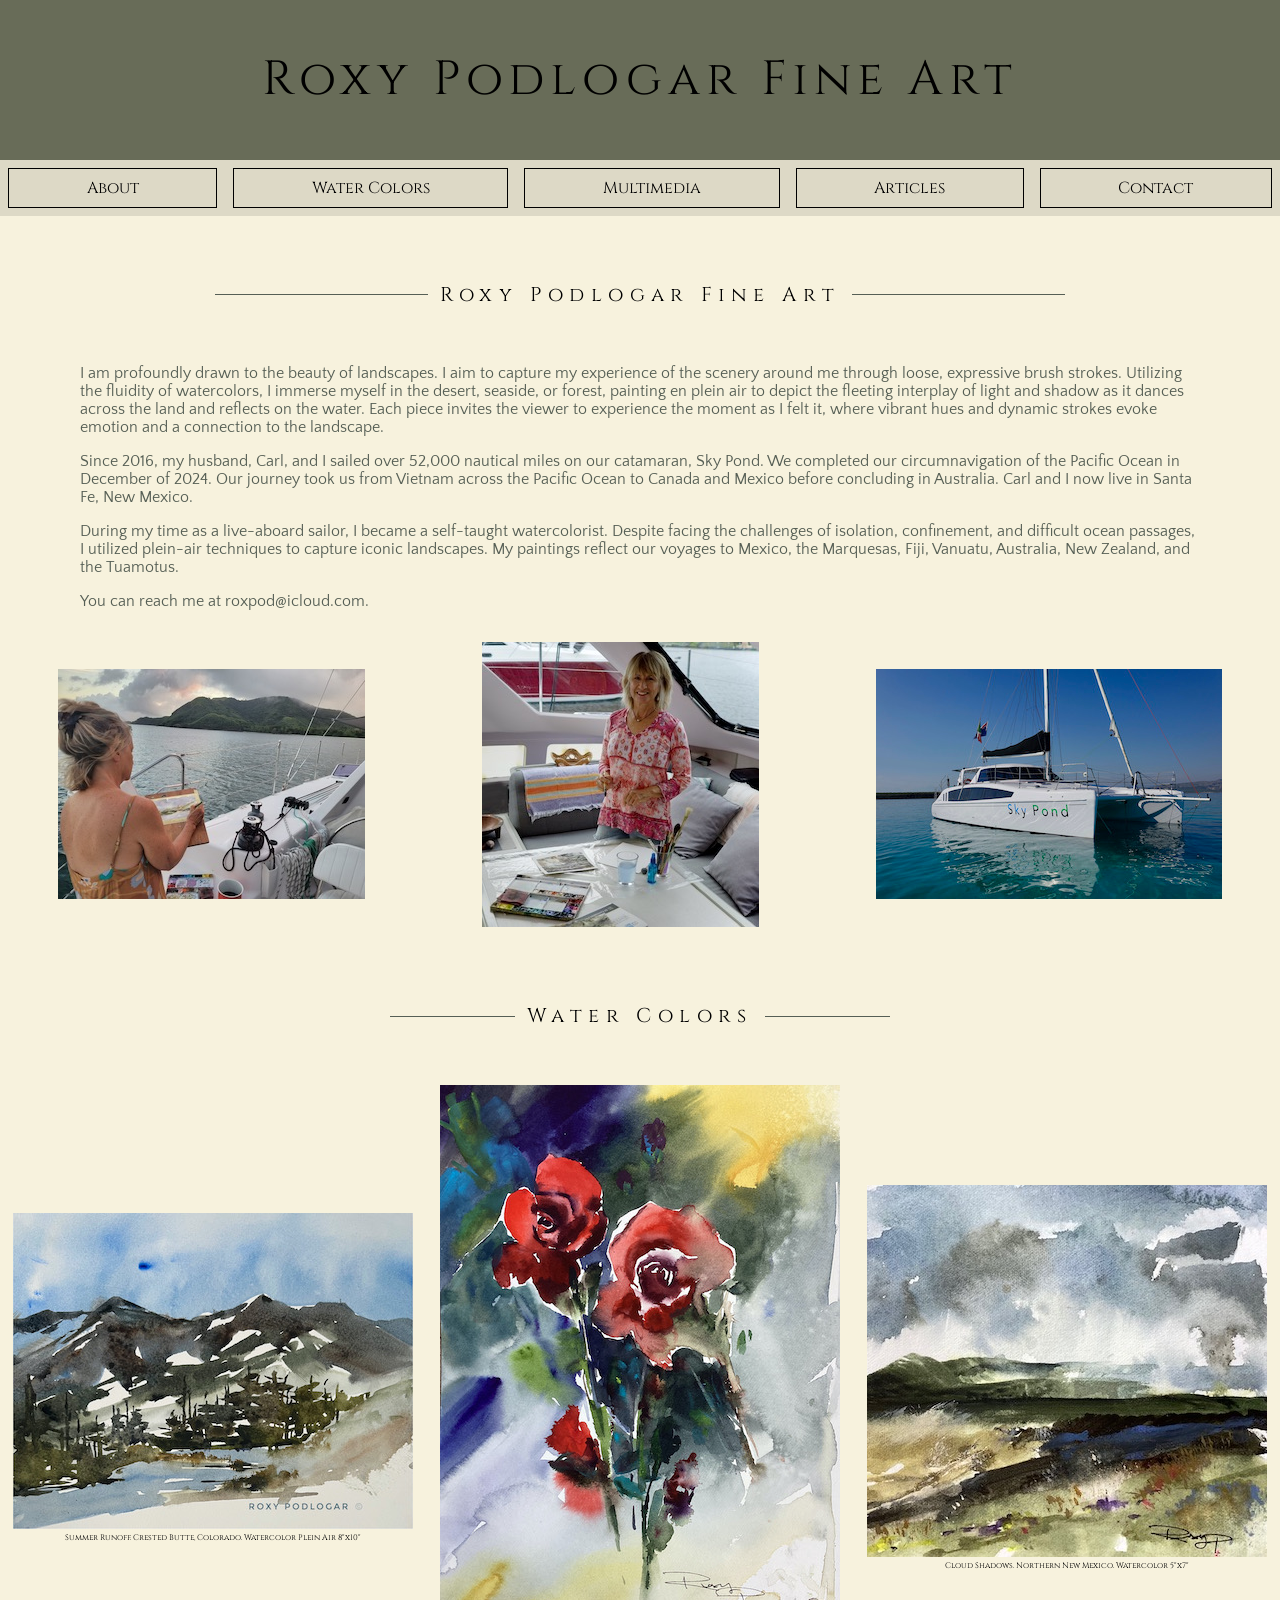
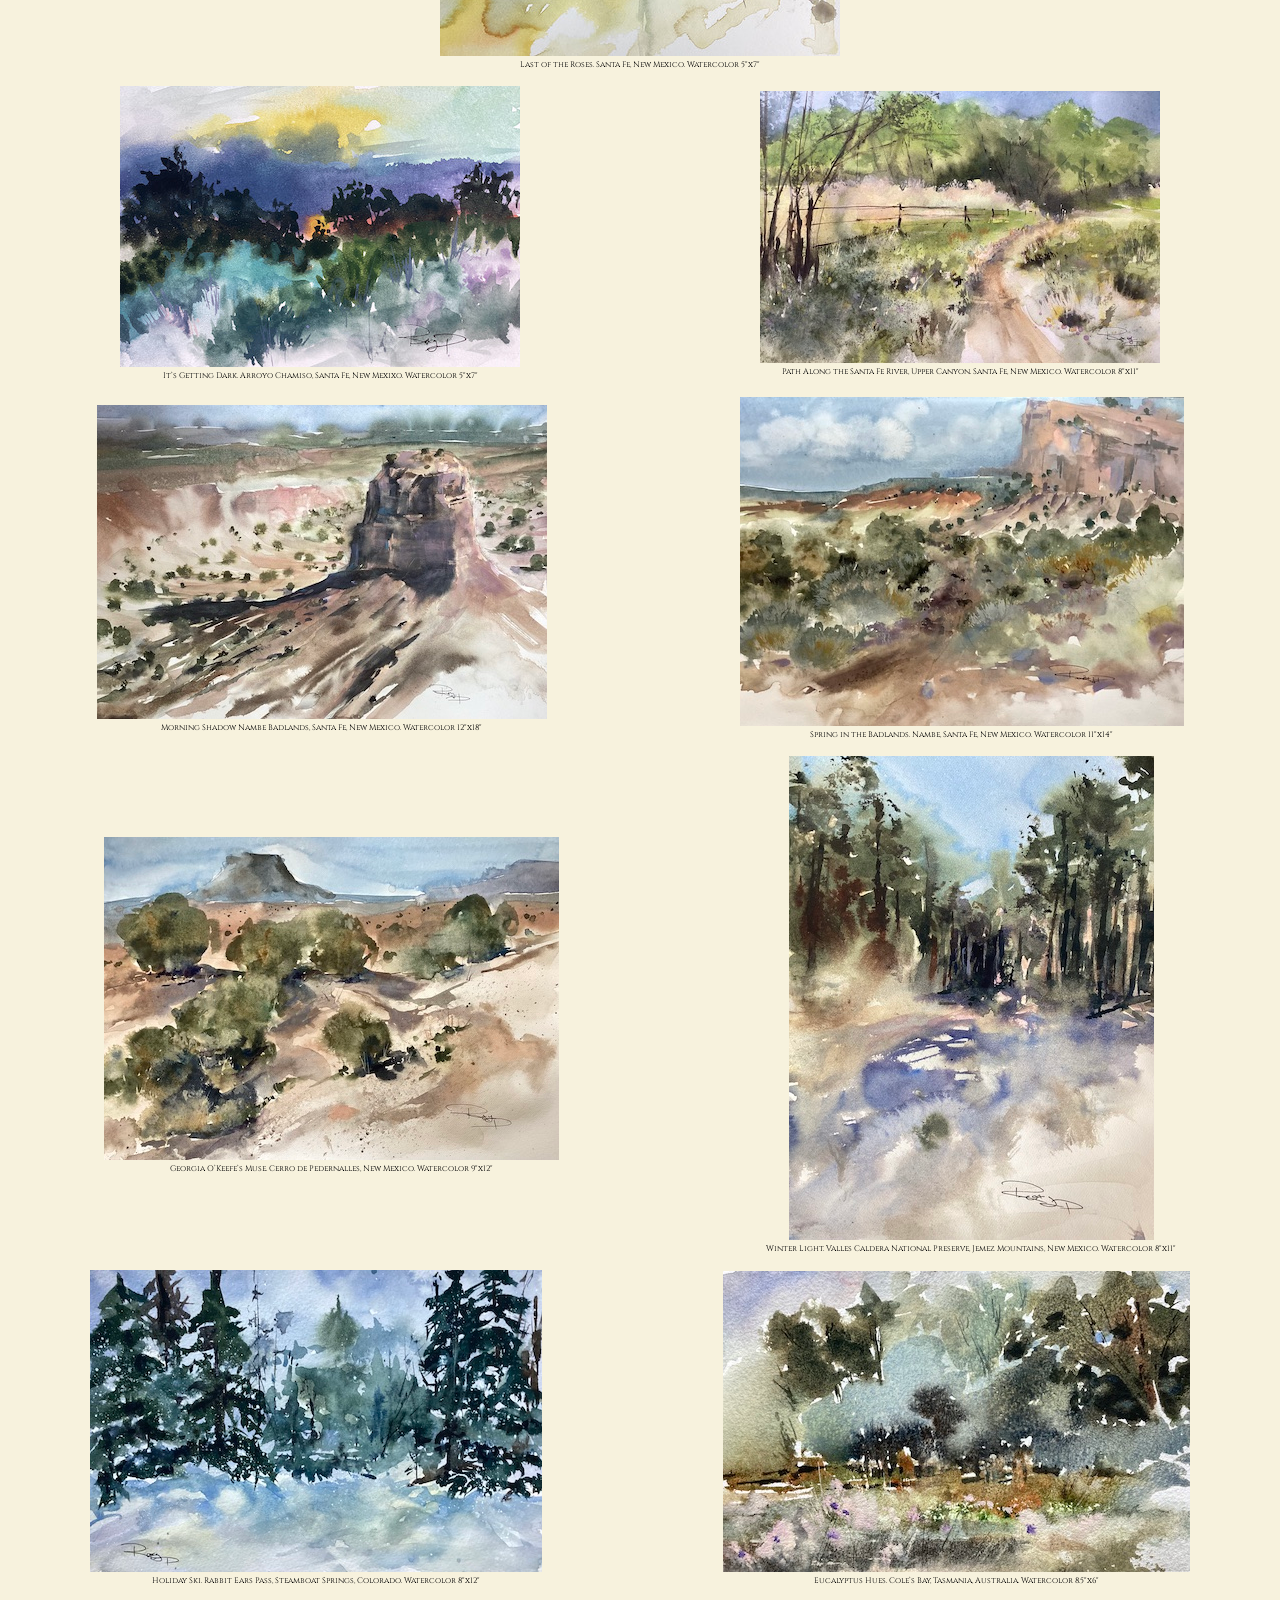
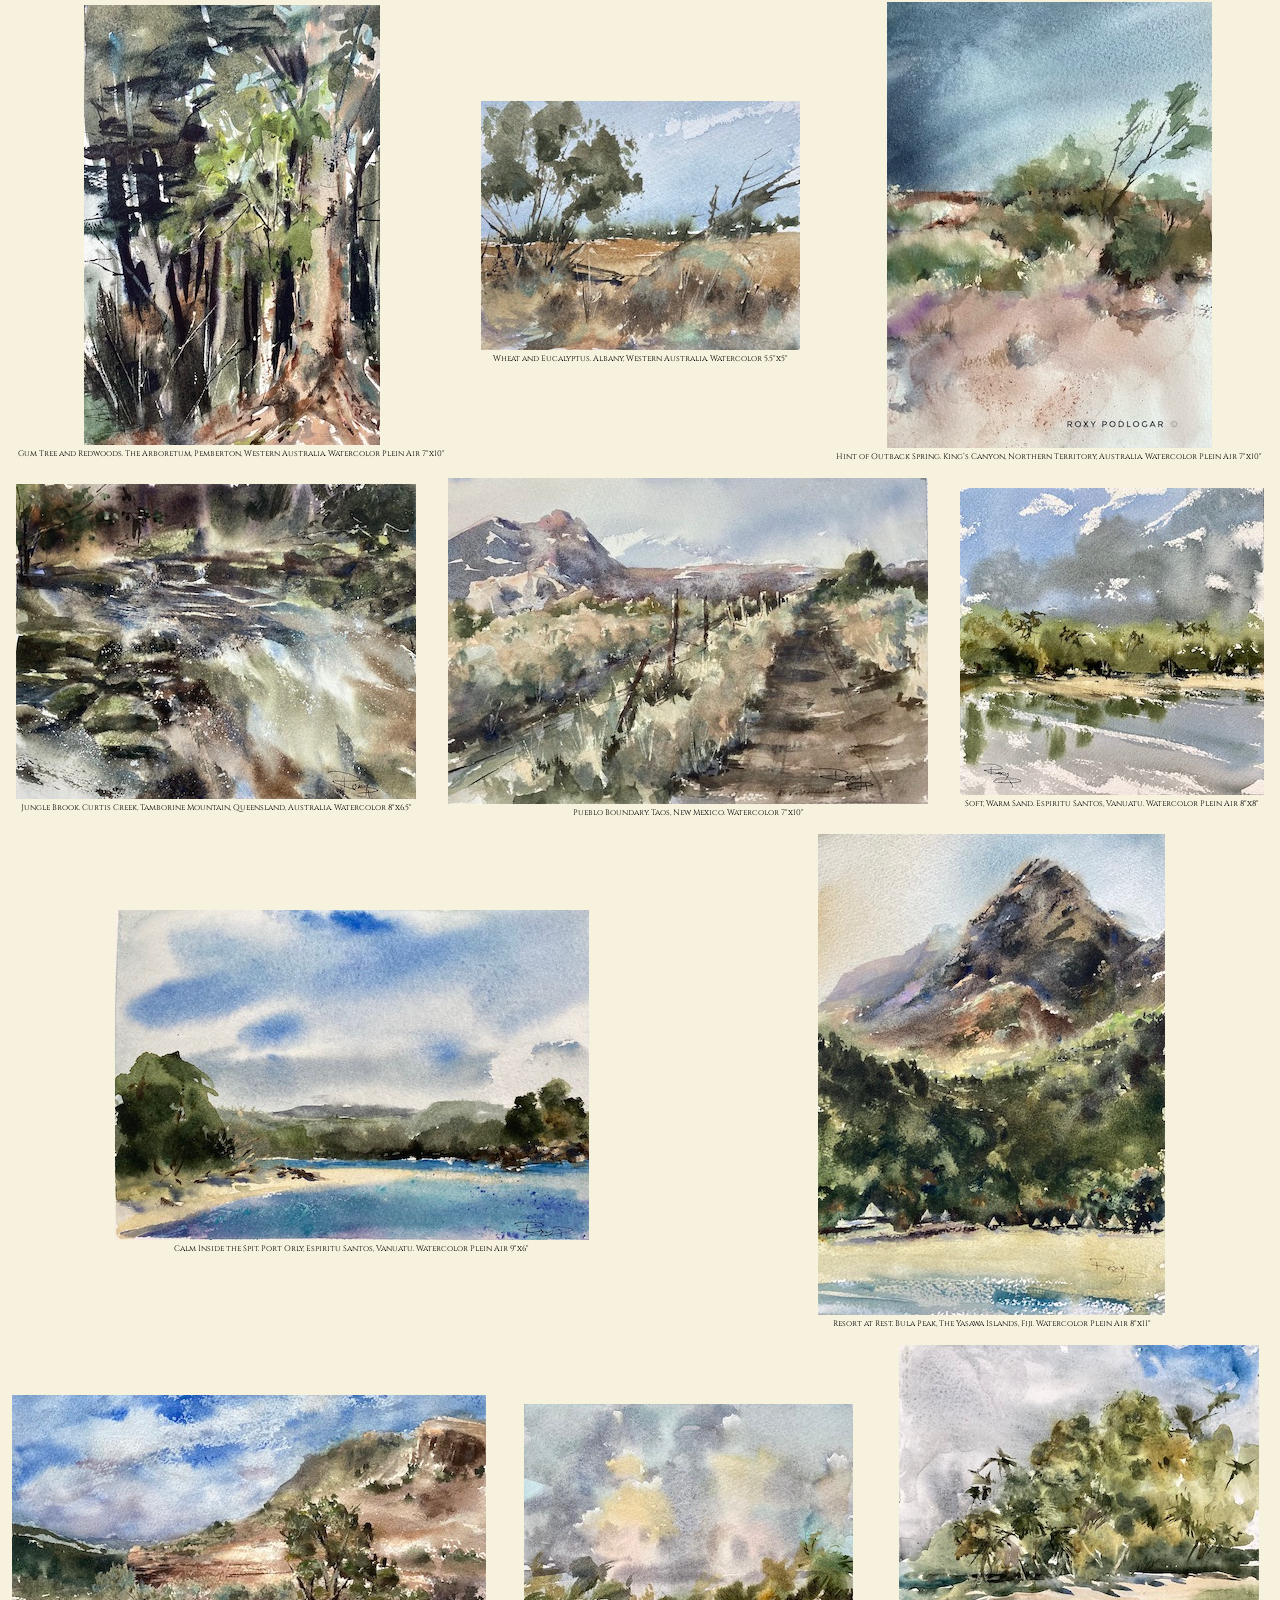
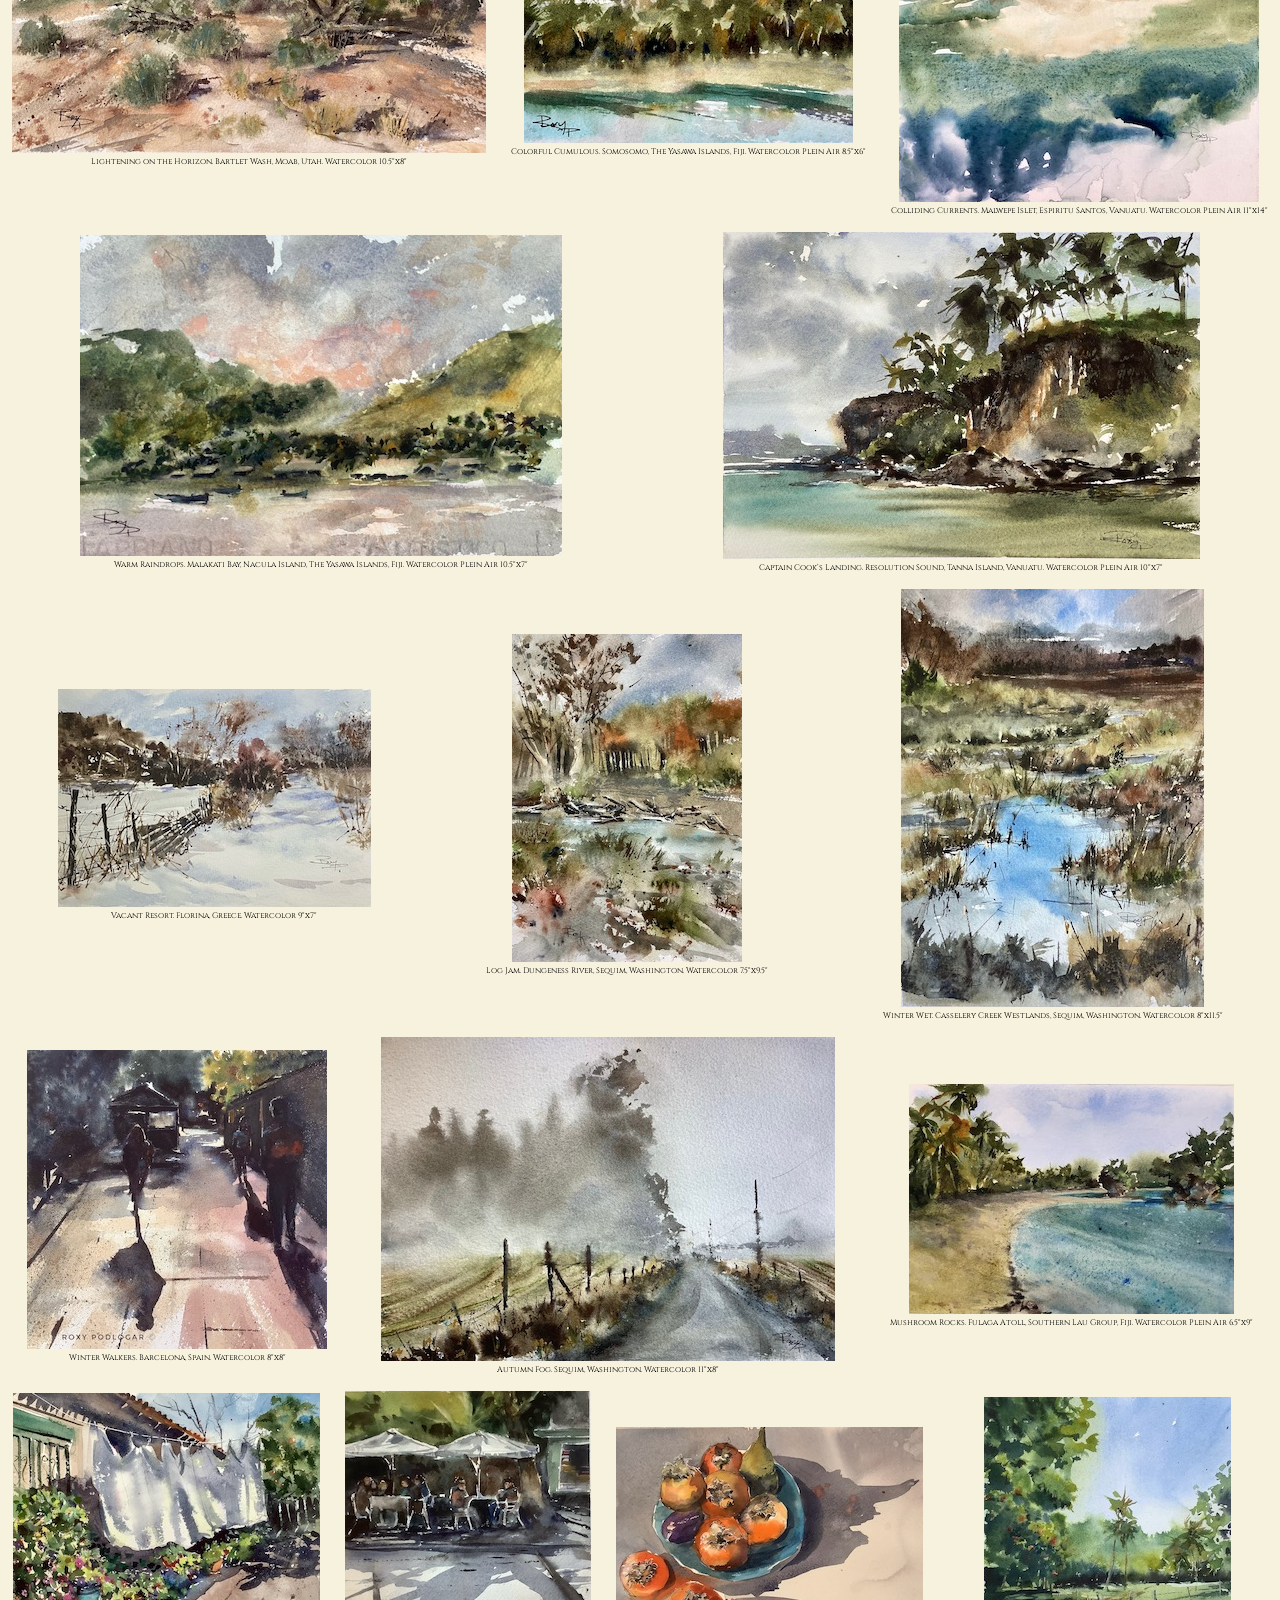
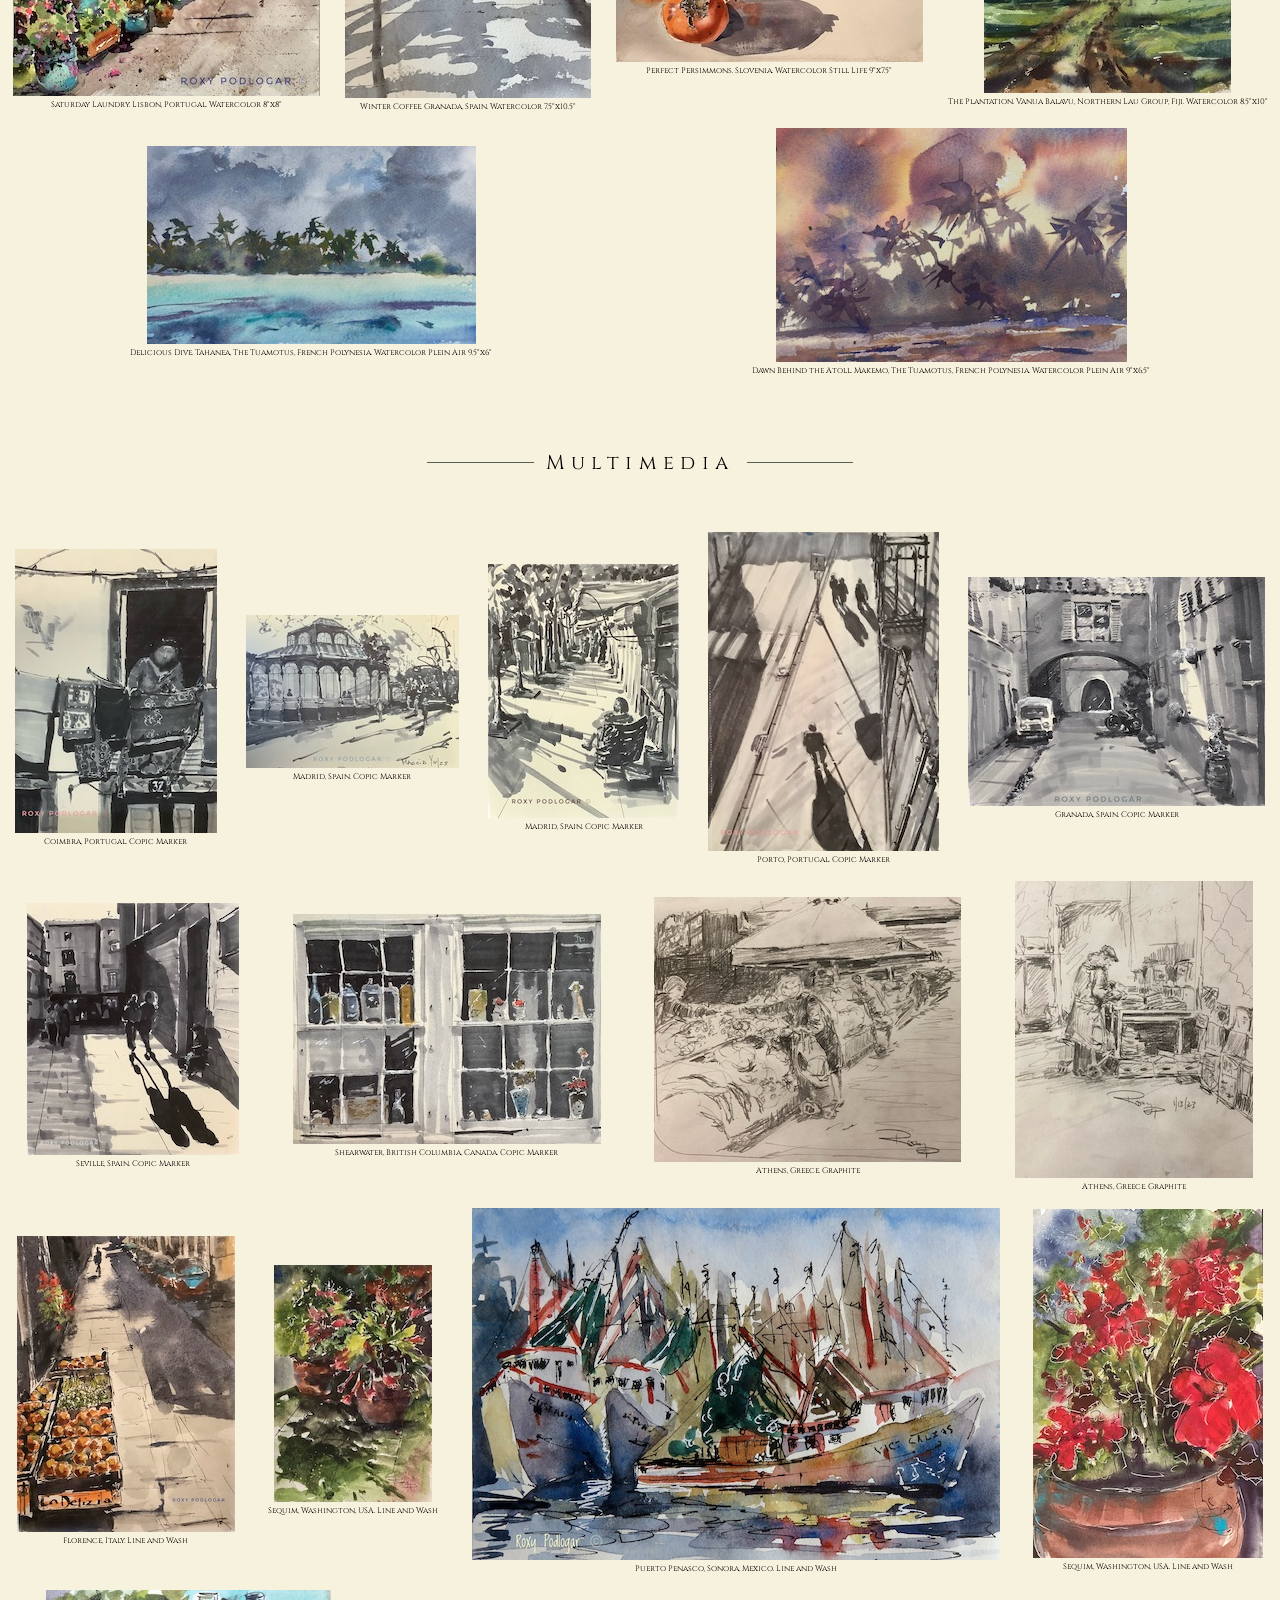
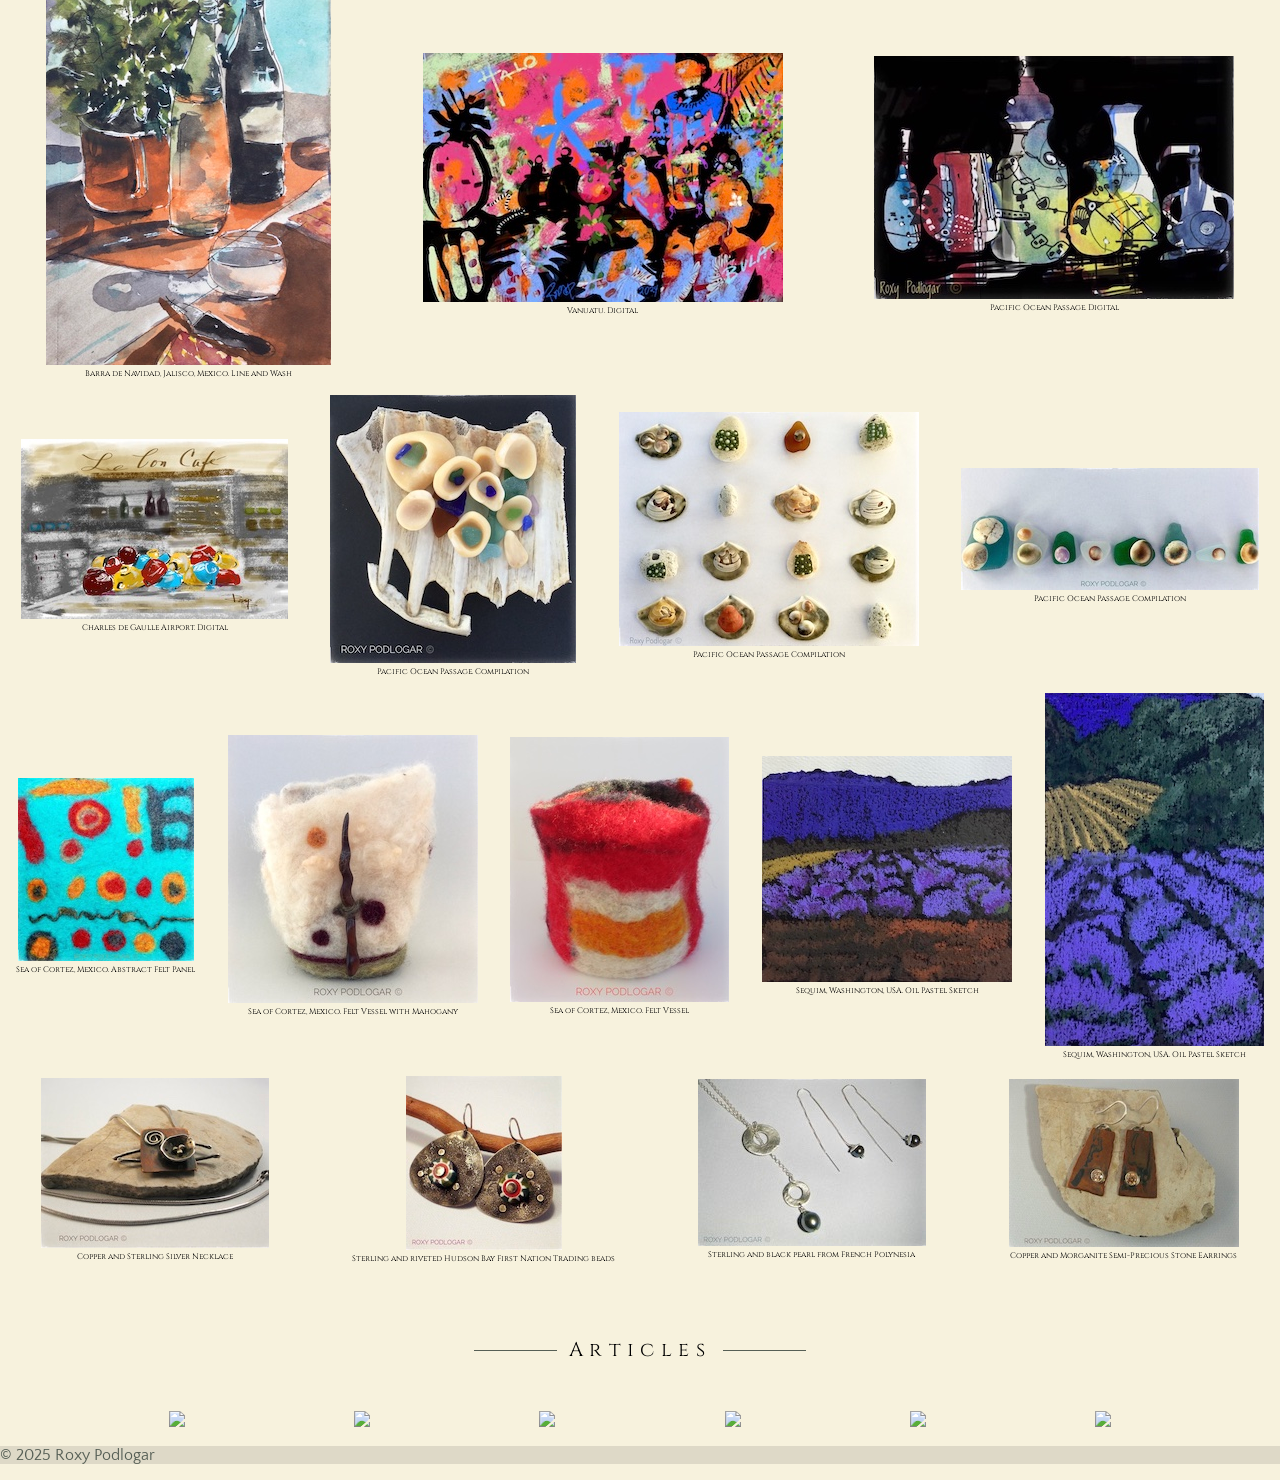
==== index.html @ a19fb241 "Add files via upload" ====
<!DOCTYPE html>
<html lang="en-US">

  <head>
    <meta charset="utf-8">
    <meta name="viewport" content="width=device-width,initial-scale=1">
    <meta name="author" content="Carl Podlogar">
    <meta name="description" content="This website is the art of Roxy Podlogar and includes watercolors painted in Plein Air and on her boat, Sky Pond.  It also shows examples of her other works including sketches, felt objects, jewelry made of silver, digital and other multimedia.  Articles Roxy has written for the Northwest Watercolor Society and Watercolor Magazine are also included.">
    <title>Portfoilio</title>
    <link href="style.css" rel="stylesheet">
    <link rel="preconnect" href="https://fonts.googleapis.com">
    <link rel="preconnect" href="https://fonts.gstatic.com" crossorigin>
    <link href="https://fonts.googleapis.com/css2?family=Cinzel:wght@400..900&family=Quattrocento+Sans&display=swap" rel="stylesheet">
  </head>

  <body>

    <header>
      <h1>Roxy Podlogar Fine Art</h1>
    </header>

    <div class="nav-wrapper">
      <div class="nav-item"><a href="#About">About</a></div>
      <div class="nav-item"><a href="#Water Colors">Water Colors</a></div>
      <div class="nav-item"><a href="#Multimedia">Multimedia</a></div>
      <div class="nav-item"><a href="#Articles">Articles</a></div>
      <div class="nav-item"><a href="mailto:roxpod@icloud.com?subject=I was just on your art website&body=Hi Roxy,">Contact</a></div>
    </div>

    <main>

      <section class="section-heading">
        <h2 id="About">Roxy Podlogar Fine Art</h2>
        <div class="para-wrapper">
          <p>
          I am profoundly drawn to the beauty of landscapes. I aim to capture my experience of the scenery around me through loose, expressive brush strokes. Utilizing the fluidity of watercolors, I immerse myself in the desert, seaside, or forest, painting en plein air to depict the fleeting interplay of light and shadow as it dances across the land and reflects on the water. Each piece invites the viewer to experience the moment as I felt it, where vibrant hues and dynamic strokes evoke emotion and a connection to the landscape.
          </p>
          <p>
          Since 2016, my husband, Carl, and I sailed over 52,000 nautical miles on our catamaran, Sky Pond. We completed our circumnavigation of the Pacific Ocean in December of 2024. Our journey took us from Vietnam across the Pacific Ocean to Canada and Mexico before concluding in Australia. Carl and I now live in Santa Fe, New Mexico.
          </p>
          <p>
          During my time as a live-aboard sailor, I became a self-taught watercolorist. Despite facing the challenges of isolation, confinement, and difficult ocean passages, I utilized plein-air techniques to capture iconic landscapes. My paintings reflect our voyages to Mexico, the Marquesas, Fiji, Vanuatu, Australia, New Zealand, and the Tuamotus.
          </p>
          <p>
          You can reach me at roxpod@icloud.com.
          </p>
        </div>
        <div class="pics-wrapper">
          <div class="pic-item"><img src="pics/a1.jpeg"></div>
          <div class="pic-item"><img src="pics/a2.jpeg"></div>
          <div class="pic-item"><img src="pics/a3.jpeg"></div>
      </section>

      <section class="section-heading">
        <h2 id="Water Colors">Water Colors</h2>
        <div class="pics-wrapper">
          <!-- src=~400 px wide, data-bigger-src=800 px wide -->
          <figure class="pic-item"><img id="my-img" src="pics/w36.jpeg" data-bigger-src="pics/w36L.jpeg"
 title="Summer Runoff. Crested Butte, Colorado. Watercolor Plein Air 8&quot;x10&quot;">
<figcaption>Summer Runoff. Crested Butte, Colorado. Watercolor Plein Air 8&quot;x10&quot;</figcaption></figure>
          <figure class="pic-item"><img id="my-img" src="pics/w35.jpeg" data-bigger-src="pics/w35L.jpeg"
 title="Last of the Roses. Santa Fe, New Mexico. Watercolor 5&quot;x7&quot;">
<figcaption>Last of the Roses. Santa Fe, New Mexico. Watercolor 5&quot;x7&quot;</figcaption></figure>
          <figure class="pic-item"><img id="my-img" src="pics/w34.jpeg" data-bigger-src="pics/w34L.jpeg"
 title="Cloud Shadows. Northern New Mexico. Watercolor 5&quot;x7&quot;">
<figcaption>Cloud Shadows. Northern New Mexico. Watercolor 5&quot;x7&quot;</figcaption></figure>
          <figure class="pic-item"><img id="my-img" src="pics/w33.jpeg" data-bigger-src="pics/w33L.jpeg"
 title="It’s Getting Dark. Arroyo Chamiso, Santa Fe, New Mexixo. Watercolor 5&quot;x7&quot;">
<figcaption>It’s Getting Dark. Arroyo Chamiso, Santa Fe, New Mexixo. Watercolor 5&quot;x7&quot;</figcaption></figure>
          <figure class="pic-item"><img id="my-img" src="pics/w32.jpeg" data-bigger-src="pics/w32L.jpeg"
 title="Path Along the Santa Fe River. Upper Canyon, Santa Fe, New Mexico. Watercolor 8&quot;x11&quot;">
<figcaption>Path Along the Santa Fe River, Upper Canyon. Santa Fe, New Mexico. Watercolor 8&quot;x11&quot;</figcaption></figure>
          <figure class="pic-item"><img id="my-img" src="pics/w31.jpeg" data-bigger-src="pics/w31L.jpeg"
 title="Morning Shadow. Nambe Badlands, Santa Fe, New Mexico. Watercolor 12&quot;x18&quot;">
<figcaption>Morning Shadow Nambe Badlands, Santa Fe, New Mexico. Watercolor 12&quot;x18&quot;</figcaption></figure>
          <figure class="pic-item"><img id="my-img" src="pics/w01.jpeg" data-bigger-src="pics/w01L.jpeg"
 title="Spring in the Badlands. Nambe, Santa Fe, New Mexico. Watercolor 11&quot;x14&quot;">
<figcaption>Spring in the Badlands. Nambe, Santa Fe, New Mexico. Watercolor 11&quot;x14&quot;</figcaption></figure>
          <figure class="pic-item"><img id="my-img" src="pics/w02.jpeg" data-bigger-src="pics/w02L.jpeg"
 title="Georgia O’Keefe’s Muse. Cerro de Pedernalles, New Mexico. Watercolor 9&quot;x12&quot;">
<figcaption>Georgia O’Keefe’s Muse. Cerro de Pedernalles, New Mexico. Watercolor 9&quot;x12&quot;</figcaption></figure>
          <figure class="pic-item"><img id="my-img" src="pics/w03.jpeg" data-bigger-src="pics/w03L.jpeg"
 title="Winter Light. Valles Caldera National Preserve. Jemez Mountains, New Mexico. Watercolor 8&quot;x11&quot;">
<figcaption>Winter Light. Valles Caldera National Preserve, Jemez Mountains, New Mexico. Watercolor 8&quot;x11&quot;</figcaption></figure>
          <figure class="pic-item"><img id="my-img" src="pics/w04.jpeg" data-bigger-src="pics/w04L.jpeg"
 title="Holiday Ski. Rabbit Ears Pass. Steamboat Springs, Colorado. Watercolor 8&quot;x12&quot;">
<figcaption>Holiday Ski. Rabbit Ears Pass, Steamboat Springs, Colorado. Watercolor 8&quot;x12&quot;</figcaption></figure>
          <figure class="pic-item"><img id="my-img" src="pics/w05.jpeg" data-bigger-src="pics/w05L.jpeg"
 title="Eucalyptus Hues. Cole’s Bay, Tasmania, Australia. Watercolor 8.5&quot;x6&quot;">
<figcaption>Eucalyptus Hues. Cole’s Bay, Tasmania, Australia. Watercolor 8.5&quot;x6&quot;</figcaption></figure>
          <figure class="pic-item"><img id="my-img" src="pics/w06.jpeg" data-bigger-src="pics/w06L.jpeg"
 title="Gum Tree and Redwoods. The Arboretum, Pemberton, Western Australia. Watercolor Plein Air 7&quot;x10&quot;">
<figcaption>Gum Tree and Redwoods. The Arboretum, Pemberton, Western Australia. Watercolor Plein Air 7&quot;x10&quot;</figcaption></figure>
          <figure class="pic-item"><img id="my-img" src="pics/w07.jpeg" data-bigger-src="pics/w07L.jpeg"
 title="Wheat and Eucalyptus. Albany, Western Australia. Watercolor 5.5&quot;x5&quot;">
<figcaption>Wheat and Eucalyptus. Albany, Western Australia. Watercolor 5.5&quot;x5&quot;</figcaption></figure>
          <figure class="pic-item"><img id="my-img" src="pics/w08.jpeg" data-bigger-src="pics/w08L.jpeg"
 title="Hint of Outback Spring. King’s Canyon, Northern Territory, Australia. Watercolor Plein Air 7&quot;x10&quot;">
<figcaption>Hint of Outback Spring. King’s Canyon, Northern Territory, Australia. Watercolor Plein Air 7&quot;x10&quot;</figcaption></figure>
          <figure class="pic-item"><img id="my-img" src="pics/w09.jpeg" data-bigger-src="pics/w09L.jpeg"
 title="Jungle Brook. Curtis Creek, Tamborine Mountain, Queensland, Australia. Watercolor 8&quot;x6.5&quot;">
<figcaption>Jungle Brook. Curtis Creek, Tamborine Mountain, Queensland, Australia. Watercolor 8&quot;x6.5&quot;</figcaption></figure>
          <figure class="pic-item"><img id="my-img" src="pics/w10.jpeg" data-bigger-src="pics/w10L.jpeg"
 title="Pueblo Boundary. Taos, New Mexico. Watercolor 7&quot;x10&quot;">
<figcaption>Pueblo Boundary. Taos, New Mexico. Watercolor 7&quot;x10&quot;</figcaption></figure>
          <figure class="pic-item"><img id="my-img" src="pics/w11.jpeg" data-bigger-src="pics/w11L.jpeg"
 title="Soft, Warm Sand. Espiritu Santos, Vanuatu. Watercolor Plein Air 8&quot;x8&quot;">
<figcaption>Soft, Warm Sand. Espiritu Santos, Vanuatu. Watercolor Plein Air 8&quot;x8&quot;</figcaption></figure>
          <figure class="pic-item"><img id="my-img" src="pics/w12.jpeg" data-bigger-src="pics/w12L.jpeg"
 title="Calm Inside the Spit. Port Orly, Espiritu Santos, Vanuatu. Watercolor Plein Air 9&quot;x6&quot;">
<figcaption>Calm Inside the Spit. Port Orly, Espiritu Santos, Vanuatu. Watercolor Plein Air 9&quot;x6&quot;</figcaption></figure>
          <figure class="pic-item"><img id="my-img" src="pics/w13.jpeg" data-bigger-src="pics/w13L.jpeg"
 title="Resort at Rest. Bula Peak, The Yasawa Islands, Fiji. Watercolor Plein Air 8&quot;x11&quot;">
<figcaption>Resort at Rest. Bula Peak, The Yasawa Islands, Fiji. Watercolor Plein Air 8&quot;x11&quot;</figcaption></figure>
          <figure class="pic-item"><img id="my-img" src="pics/w14.jpeg" data-bigger-src="pics/w14L.jpeg"
 title="Lightening on the Horizon. Bartlet Wash, Moab, Utah. Watercolor 10.5&quot;x8&quot;">
<figcaption>Lightening on the Horizon. Bartlet Wash, Moab, Utah. Watercolor 10.5&quot;x8&quot;</figcaption></figure>
          <figure class="pic-item"><img id="my-img" src="pics/w15.jpeg" data-bigger-src="pics/w15L.jpeg"
 title="Colorful Cumulous. Somosomo, The Yasawa Islands, Fiji. Watercolor Plein Air 8.5&quot;x6&quot;">
<figcaption>Colorful Cumulous. Somosomo, The Yasawa Islands, Fiji. Watercolor Plein Air 8.5&quot;x6&quot;</figcaption></figure>
          <figure class="pic-item"><img id="my-img" src="pics/w16.jpeg" data-bigger-src="pics/w16L.jpeg"
 title="Colliding Currents. Malwepe Islet, Espiritu Santos, Vanuatu. Watercolor Plein Air 11&quot;x14&quot;">
<figcaption>Colliding Currents. Malwepe Islet, Espiritu Santos, Vanuatu. Watercolor Plein Air 11&quot;x14&quot;</figcaption></figure>
          <figure class="pic-item"><img id="my-img" src="pics/w17.jpeg" data-bigger-src="pics/w17L.jpeg"
 title="Warm Raindrops. Malakati Bay, Nacula Island, The Yasawa Islands, Fiji. Watercolor Plein Air 10.5&quot;x7&quot;">
<figcaption>Warm Raindrops. Malakati Bay, Nacula Island, The Yasawa Islands, Fiji. Watercolor Plein Air 10.5&quot;x7&quot;</figcaption></figure>
          <figure class="pic-item"><img id="my-img" src="pics/w18.jpeg" data-bigger-src="pics/w18L.jpeg"
 title="Captain Cook’s Landing. Resolution Sound, Tanna Island, Vanuatu. Watercolor Plein Air 10&quot;x7&quot;">
<figcaption>Captain Cook’s Landing. Resolution Sound, Tanna Island, Vanuatu. Watercolor Plein Air 10&quot;x7&quot;</figcaption></figure>
          <figure class="pic-item"><img id="my-img" src="pics/w19.jpeg" data-bigger-src="pics/w19L.jpeg"
 title="Vacant Resort. Florina, Greece. Watercolor 9&quot;x7&quot;">
<figcaption>Vacant Resort. Florina, Greece. Watercolor 9&quot;x7&quot;</figcaption></figure>
          <figure class="pic-item"><img id="my-img" src="pics/w20.jpeg" data-bigger-src="pics/w20L.jpeg"
 title="Log Jam. Dungeness River, Sequim, Washington. Watercolor 7.5&quot;x9.5&quot;">
<figcaption>Log Jam. Dungeness River, Sequim, Washington. Watercolor 7.5&quot;x9.5&quot;</figcaption></figure>
          <figure class="pic-item"><img id="my-img" src="pics/w21.jpeg" data-bigger-src="pics/w21L.jpeg"
 title="Winter Wet. Casselery Creek Westlands, Sequim, Washington. Watercolor 8&quot;x11.5&quot;">
<figcaption>Winter Wet. Casselery Creek Westlands, Sequim, Washington. Watercolor 8&quot;x11.5&quot;</figcaption></figure>
          <figure class="pic-item"><img id="my-img" src="pics/w22.jpeg" data-bigger-src="pics/w22L.jpeg"
 title="Winter Walkers. Barcelona, Spain. Watercolor 8&quot;x8&quot;">
<figcaption>Winter Walkers. Barcelona, Spain. Watercolor 8&quot;x8&quot;</figcaption></figure>
          <figure class="pic-item"><img id="my-img" src="pics/w23.jpeg" data-bigger-src="pics/w23L.jpeg"
 title="Autumn Fog. Sequim, Washington. Watercolor 11&quot;x8&quot;">
<figcaption>Autumn Fog. Sequim, Washington. Watercolor 11&quot;x8&quot;</figcaption></figure>
          <figure class="pic-item"><img id="my-img" src="pics/w24.jpeg" data-bigger-src="pics/w24L.jpeg"
 title="Mushroom Rocks. Fulaga Atoll, Southern Lau Group, Fiji. Watercolor Plein Air 6.5&quot;x9&quot;">
<figcaption>Mushroom Rocks. Fulaga Atoll, Southern Lau Group, Fiji. Watercolor Plein Air 6.5&quot;x9&quot;</figcaption></figure>
          <figure class="pic-item"><img id="my-img" src="pics/w25.jpeg" data-bigger-src="pics/w25L.jpeg"
 title="Saturday Laundry. Lisbon, Portugal. Watercolor 8&quot;x8&quot;">
<figcaption>Saturday Laundry. Lisbon, Portugal. Watercolor 8&quot;x8&quot;</figcaption></figure>
          <figure class="pic-item"><img id="my-img" src="pics/w26.jpeg" data-bigger-src="pics/w26L.jpeg"
 title="Winter Coffee. Granada, Spain. Watercolor 7.5&quot;x10.5&quot;">
<figcaption>Winter Coffee. Granada, Spain. Watercolor 7.5&quot;x10.5&quot;</figcaption></figure>
          <figure class="pic-item"><img id="my-img" src="pics/w27.jpeg" data-bigger-src="pics/w27L.jpeg"
 title="Perfect Persimmons. Slovenia. Watercolor Still Life 9&quot;x7.5&quot;">
<figcaption>Perfect Persimmons. Slovenia. Watercolor Still Life 9&quot;x7.5&quot;</figcaption></figure>
          <figure class="pic-item"><img id="my-img" src="pics/w28.jpeg" data-bigger-src="pics/w28L.jpeg"
 title="The Plantation. Vanua Balavu, Northern Lau Group, Fiji. Watercolor 8.5&quot;x10&quot;">
<figcaption>The Plantation. Vanua Balavu, Northern Lau Group, Fiji. Watercolor 8.5&quot;x10&quot;</figcaption></figure>
          <figure class="pic-item"><img id="my-img" src="pics/w29.jpeg" data-bigger-src="pics/w29L.jpeg"
 title="Delicious Dive. Tahanea, The Tuamotus, French Polynesia. Watercolor Plein Air 9.5&quot;x6&quot;">
<figcaption>Delicious Dive. Tahanea, The Tuamotus, French Polynesia. Watercolor Plein Air 9.5&quot;x6&quot;</figcaption></figure>
          <figure class="pic-item"><img id="my-img" src="pics/w30.jpeg" data-bigger-src="pics/w30L.jpeg"
 title="Dawn Behind the Atoll. Makemo, The Tuamotus, French Polynesia. Watercolor Plein Air 9&quot;x6.5&quot;">
<figcaption>Dawn Behind the Atoll. Makemo, The Tuamotus, French Polynesia. Watercolor Plein Air 9&quot;x6.5&quot;</figcaption></figure>
        </div>
      </section>

      <section class="section-heading">
        <h2 id="Multimedia">Multimedia</h2>
        <div class="pics-wrapper">
          <figure class="pic-item"><img id="my-img" src="pics/m01.jpeg" data-bigger-src="pics/m01L.jpeg" title="Coimbra, Portugal. Copic Marker"><figcaption>Coimbra, Portugal. Copic Marker</figcaption></figure>
          <figure class="pic-item"><img id="my-img" src="pics/m02.jpeg" data-bigger-src="pics/m02L.jpeg" title="Madrid, Spain. Copic Marker"><figcaption>Madrid, Spain. Copic Marker</figcaption></figure>
          <figure class="pic-item"><img id="my-img" src="pics/m03.jpeg" data-bigger-src="pics/m03L.jpeg" title="Madrid, Spain. Copic Marker"><figcaption>Madrid, Spain. Copic Marker</figcaption></figure>
          <figure class="pic-item"><img id="my-img" src="pics/m04.jpeg" data-bigger-src="pics/m04L.jpeg" title="Porto, Portugal. Copic Marker"><figcaption>Porto, Portugal. Copic Marker</figcaption></figure>
          <figure class="pic-item"><img id="my-img" src="pics/m05.jpeg" data-bigger-src="pics/m05L.jpeg" title="Granada, Spain. Copic Marker"><figcaption>Granada, Spain. Copic Marker</figcaption></figure>
          <figure class="pic-item"><img id="my-img" src="pics/m06.jpeg" data-bigger-src="pics/m06L.jpeg" title="Seville, Spain. Copic Marker"><figcaption>Seville, Spain. Copic Marker</figcaption></figure>
          <figure class="pic-item"><img id="my-img" src="pics/m07.jpeg" data-bigger-src="pics/m07L.jpeg" title="Shearwater, British Columbia, Canada. Copic Marker"><figcaption>Shearwater, British Columbia, Canada. Copic Marker</figcaption></figure>
          <figure class="pic-item"><img id="my-img" src="pics/m08.jpeg" data-bigger-src="pics/m08L.jpeg" title="Athens, Greece. Graphite"><figcaption>Athens, Greece. Graphite</figcaption></figure>
          <figure class="pic-item"><img id="my-img" src="pics/m09.jpeg" data-bigger-src="pics/m09L.jpeg" title="Athens, Greece. Graphite"><figcaption>Athens, Greece. Graphite</figcaption></figure>
          <figure class="pic-item"><img id="my-img" src="pics/m10.jpeg" data-bigger-src="pics/m10L.jpeg" title="Florence, Italy. Line and Wash"><figcaption>Florence, Italy. Line and Wash</figcaption></figure>
          <figure class="pic-item"><img id="my-img" src="pics/m11.jpeg" data-bigger-src="pics/m11L.jpeg" title="Sequim, Washington, USA. Line and Wash"><figcaption>Sequim, Washington, USA. Line and Wash</figcaption></figure>
          <figure class="pic-item"><img id="my-img" src="pics/m12.jpeg" data-bigger-src="pics/m12L.jpeg" title="Puerto Penasco, Sonora, Mexico. Line and Wash"><figcaption>Puerto Penasco, Sonora, Mexico. Line and Wash</figcaption></figure>
          <figure class="pic-item"><img id="my-img" src="pics/m13.jpeg" data-bigger-src="pics/m13L.jpeg" title="Sequim, Washington, USA. Line and Wash"><figcaption>Sequim, Washington, USA. Line and Wash</figcaption></figure>
          <figure class="pic-item"><img id="my-img" src="pics/m14.jpeg" data-bigger-src="pics/m14L.jpeg" title="Barra de Navidad, Jalisco, Mexico. Line and Wash"><figcaption>Barra de Navidad, Jalisco, Mexico. Line and Wash</figcaption></figure>
          <figure class="pic-item"><img id="my-img" src="pics/m15.jpeg" data-bigger-src="pics/m15L.jpeg" title="Vanuatu. Digital"><figcaption>Vanuatu. Digital</figcaption></figure>
          <figure class="pic-item"><img id="my-img" src="pics/m16.jpeg" data-bigger-src="pics/m16L.jpeg" title="Pacific Ocean Passage. Digital"><figcaption>Pacific Ocean Passage. Digital</figcaption></figure>
          <figure class="pic-item"><img id="my-img" src="pics/m17.jpeg" data-bigger-src="pics/m17L.jpeg" title="Charles de Gaulle Airport. Digital"><figcaption>Charles de Gaulle Airport. Digital</figcaption></figure>
          <figure class="pic-item"><img id="my-img" src="pics/m18.jpeg" data-bigger-src="pics/m18L.jpeg" title="Pacific Ocean Passage. Compilation"><figcaption>Pacific Ocean Passage. Compilation</figcaption></figure>
          <figure class="pic-item"><img id="my-img" src="pics/m19.jpeg" data-bigger-src="pics/m19L.jpeg" title="Pacific Ocean Passage. Compilation"><figcaption>Pacific Ocean Passage. Compilation</figcaption></figure>
          <figure class="pic-item"><img id="my-img" src="pics/m20.jpeg" data-bigger-src="pics/m20L.jpeg" title="Pacific Ocean Passage. Compilation"><figcaption>Pacific Ocean Passage. Compilation</figcaption></figure>
          <figure class="pic-item"><img id="my-img" src="pics/m21.jpeg" data-bigger-src="pics/m21L.jpeg" title="Sea of Cortez, Mexico. Abstract Felt Panel"><figcaption>Sea of Cortez, Mexico. Abstract Felt Panel</figcaption></figure>
          <figure class="pic-item"><img id="my-img" src="pics/m22.jpeg" data-bigger-src="pics/m22L.jpeg" title="Sea of Cortez, Mexico. Felt Vessel with Mahogany"><figcaption>Sea of Cortez, Mexico. Felt Vessel with Mahogany</figcaption></figure>
          <figure class="pic-item"><img id="my-img" src="pics/m23.jpeg" data-bigger-src="pics/m23L.jpeg" title="Sea of Cortez, Mexico. Felt Vessel"><figcaption>Sea of Cortez, Mexico. Felt Vessel</figcaption></figure>
          <figure class="pic-item"><img id="my-img" src="pics/m24.jpeg" data-bigger-src="pics/m24L.jpeg" title="Sequim, Washington, USA. Oil Pastel Sketch"><figcaption>Sequim, Washington, USA. Oil Pastel Sketch</figcaption></figure>
          <figure class="pic-item"><img id="my-img" src="pics/m25.jpeg" data-bigger-src="pics/m25L.jpeg" title="Sequim, Washington, USA. Oil Pastel Sketch"><figcaption>Sequim, Washington, USA. Oil Pastel Sketch</figcaption></figure>
          <figure class="pic-item"><img id="my-img" src="pics/m26.jpeg" data-bigger-src="pics/m26L.jpeg" title="Copper and Sterling Silver Necklace"><figcaption>Copper and Sterling Silver Necklace</figcaption></figure>
          <figure class="pic-item"><img id="my-img" src="pics/m27.jpeg" data-bigger-src="pics/m27L.jpeg" title="Sterling and riveted Hudson Bay First Nation Trading beads"><figcaption>Sterling and riveted Hudson Bay First Nation Trading beads</figcaption></figure>
          <figure class="pic-item"><img id="my-img" src="pics/m28.jpeg" data-bigger-src="pics/m28L.jpeg" title="Sterling and black pearl from French Polynesia"><figcaption>Sterling and black pearl from French Polynesia</figcaption></figure>
          <figure class="pic-item"><img id="my-img" src="pics/m29.jpeg" data-bigger-src="pics/m29L.jpeg" title="Copper and Morganite Semi-Precious Stone Earrings"><figcaption>Copper and Morganite Semi-Precious Stone Earrings</figcaption></figure>
        </div>
      </section>

      <section class="section-heading">
        <h2 id="Articles">Articles</h2>
        <div class="pics-wrapper">
          <a href="articles/NWWS-Hot-Press-Spring-2024.pdf"><img src="articles/NWWS-Hot-Press-Spring-2024.pdf" width="300rem"/></a>
          <a href="articles/NWWS-Hot-Press-Summer-2024.pdf"><img src="articles/NWWS-Hot-Press-Summer-2024.pdf" width="300rem"/></a>
          <a href="articles/NWWS-Hot-Press-Autumn-2024.pdf"><img src="articles/NWWS-Hot-Press-Autumn-2024.pdf" width="300rem"/></a>
          <a href="articles/NWWS-Hot-Press-Winter-2024.pdf"><img src="articles/NWWS-Hot-Press-Winter-2024.pdf" width="300rem"/></a>
          <a href="articles/Connect-to-the-Moment-American Watercolor-February-5-2025.pdf"><img src="articles/Connect-to-the-Moment-American Watercolor-February-5-2025.pdf" width="300rem"/></a>
          <a href="articles/Extreme-Plein-Air-Painting-an-Active-Volcano-OutdoorPainter.pdf"><img src="articles/Extreme-Plein-Air-Painting-an-Active-Volcano-OutdoorPainter.pdf" width="300rem"/></a>
        </div>
      </section>

    </main>

    <footer id="Contact">
      <p>© 2025 Roxy Podlogar</p>
    </footer>

    <!-- The Modal -->
    <div id="my-modal" class="modal">
      <span class="close">&times;</span>
      <img id="modal-img" class="modal-content"  src="">
      <div id="caption"></div>
    </div>

    <script>
      var modal = document.getElementById("my-modal");
      var modalImg = document.getElementById("modal-img");
      var captionText = document.getElementById("caption");

      document.addEventListener("click", (e) => {
        const elem = e.target;
        if (elem.id==="my-img") {
          modal.style.display = "block";
          modalImg.src = elem.dataset.biggerSrc || elem.src;
          captionText.innerHTML = elem.title;
        }
      })

      var span = document.getElementsByClassName("close")[0];
      span.onclick = function() {
        modal.style.display = "none";
      }
    </script>

  </body>
</html>
---- style.css ----
html {
  font-family: "Cinzel", serif;
  font-optical-sizing: auto;
  font-style: normal;
  font-weight: 400;
  font-size: 8px;
  background: rgb(247, 242, 221);
}

body {
  margin: 0;
}

h1, h2 {
  letter-spacing: 0.8rem;
  font-weight: normal;
}

h1 {
  height: 20rem;
  line-height: 20rem;
  font-size: 4rem;
  text-align: center;
  background: #686C58;
  margin: 0rem;
}

@media screen and (min-width: 48rem) {
  h1 {
    font-size: 6rem;
  }
}


h2 {
  font-size: 2.5rem;
}

p {
  text-align: left;
  font-family: "Quattrocento Sans", sans-serif;
  font-weight: 400;
  font-style: normal;
  font-size: 2rem;
  color: #565F55;
}

footer {
  background: rgba(0, 0, 0, .1);
}

.nav-wrapper {
  display: flex;
  justify-content: space-evenly;
  align-items: center;
  position: sticky;
  top: 3rem; /* space for sticky nav bar */
  background: rgba(0, 0, 0, .1);
  z-index: 5;
}

.para-wrapper {
  display: flex;
  flex-direction: column;
}

.para-wrapper p {
  margin-left: 10rem;
  margin-right: 10rem;
  margin-top: 1rem;
  margin-bottom: 1rem;
}

.pics-wrapper {
  display: flex;
  justify-content: space-evenly;
  align-items: center;
  flex-flow: row wrap;
}

.para-wrapper, .pics-wrapper {
  margin-top: 2rem; /* space for sticky nav bar */
}

.nav-item {
  font-size: 2rem;
  padding: 1rem;
  margin: 1rem;
  flex: 1 auto;
  text-align: center;
  border: 0.1rem solid black;
}

a {
  text-decoration: none;
  color: black;
}

.pic-item {
  margin: 1rem;
  flex: 1 auto;
}

.section-heading {
  margin-top: 6rem; /* space for sticky nav bar */
  overflow: hidden;
  text-align: center;
}

.section-heading h1, .section-heading h2 {
  display: inline-block;
  padding: 0 1.5rem;
  position: relative;
  margin-bottom: 4rem;
}

.section-heading h1::before, .section-heading h2::before,
.section-heading h1::after, .section-heading h2::after {
  background: #565F55;
  content: "";
  display: block;
  height: 0.1rem;
  position: absolute;
  top: 50%;
  width: 50%;
}

.section-heading h1::before, .section-heading h2::before {
  right: 100%;
}

.section-heading h1::after, .section-heading h2::after {
  left: 100%;
}

#my-img {
  transition: 0.3s;
}

#my-img:hover {opacity: 0.7;}

/* The Modal (background) */
.modal {
  display: none; /* Hidden by default */
  position: fixed; /* Stay in place */
  z-index: 1; /* Sit on top */
  padding-top: 100px; /* Location of the box */
  left: 0;
  top: 0;
  width: 100%; /* Full width */
  height: 100%; /* Full height */
  overflow: auto; /* Enable scroll if needed */
  background-color: rgb(0,0,0); /* Fallback color */
  background-color: rgba(0,0,0,0.9); /* Black w/ opacity */
  z-index: 10;
}

/* Modal Content (image) */
.modal-content {
  margin: auto;
  display: block;
  width: 80%;
  max-width: 1000px;
}

/* Caption of Modal Image */
#caption {
  margin: auto;
  display: block;
  width: 80%;
  max-width: 700px;
  text-align: center;
  color: #ccc;
  padding: 10px 0;
  height: 150px;
  font-size: 2rem;
}

/* Add Animation */
.modal-content, #caption {  
  -webkit-animation-name: zoom;
  -webkit-animation-duration: 0.6s;
  animation-name: zoom;
  animation-duration: 0.6s;
}

@-webkit-keyframes zoom {
  from {-webkit-transform:scale(0)} 
  to {-webkit-transform:scale(1)}
}

@keyframes zoom {
  from {transform:scale(0)} 
  to {transform:scale(1)}
}

/* The Close Button */
.close {
  position: absolute;
  top: 15px;
  right: 35px;
  color: #f1f1f1;
  font-size: 40px;
  font-weight: bold;
  transition: 0.3s;
}

.close:hover,
.close:focus {
  color: #bbb;
  text-decoration: none;
  cursor: pointer;
}
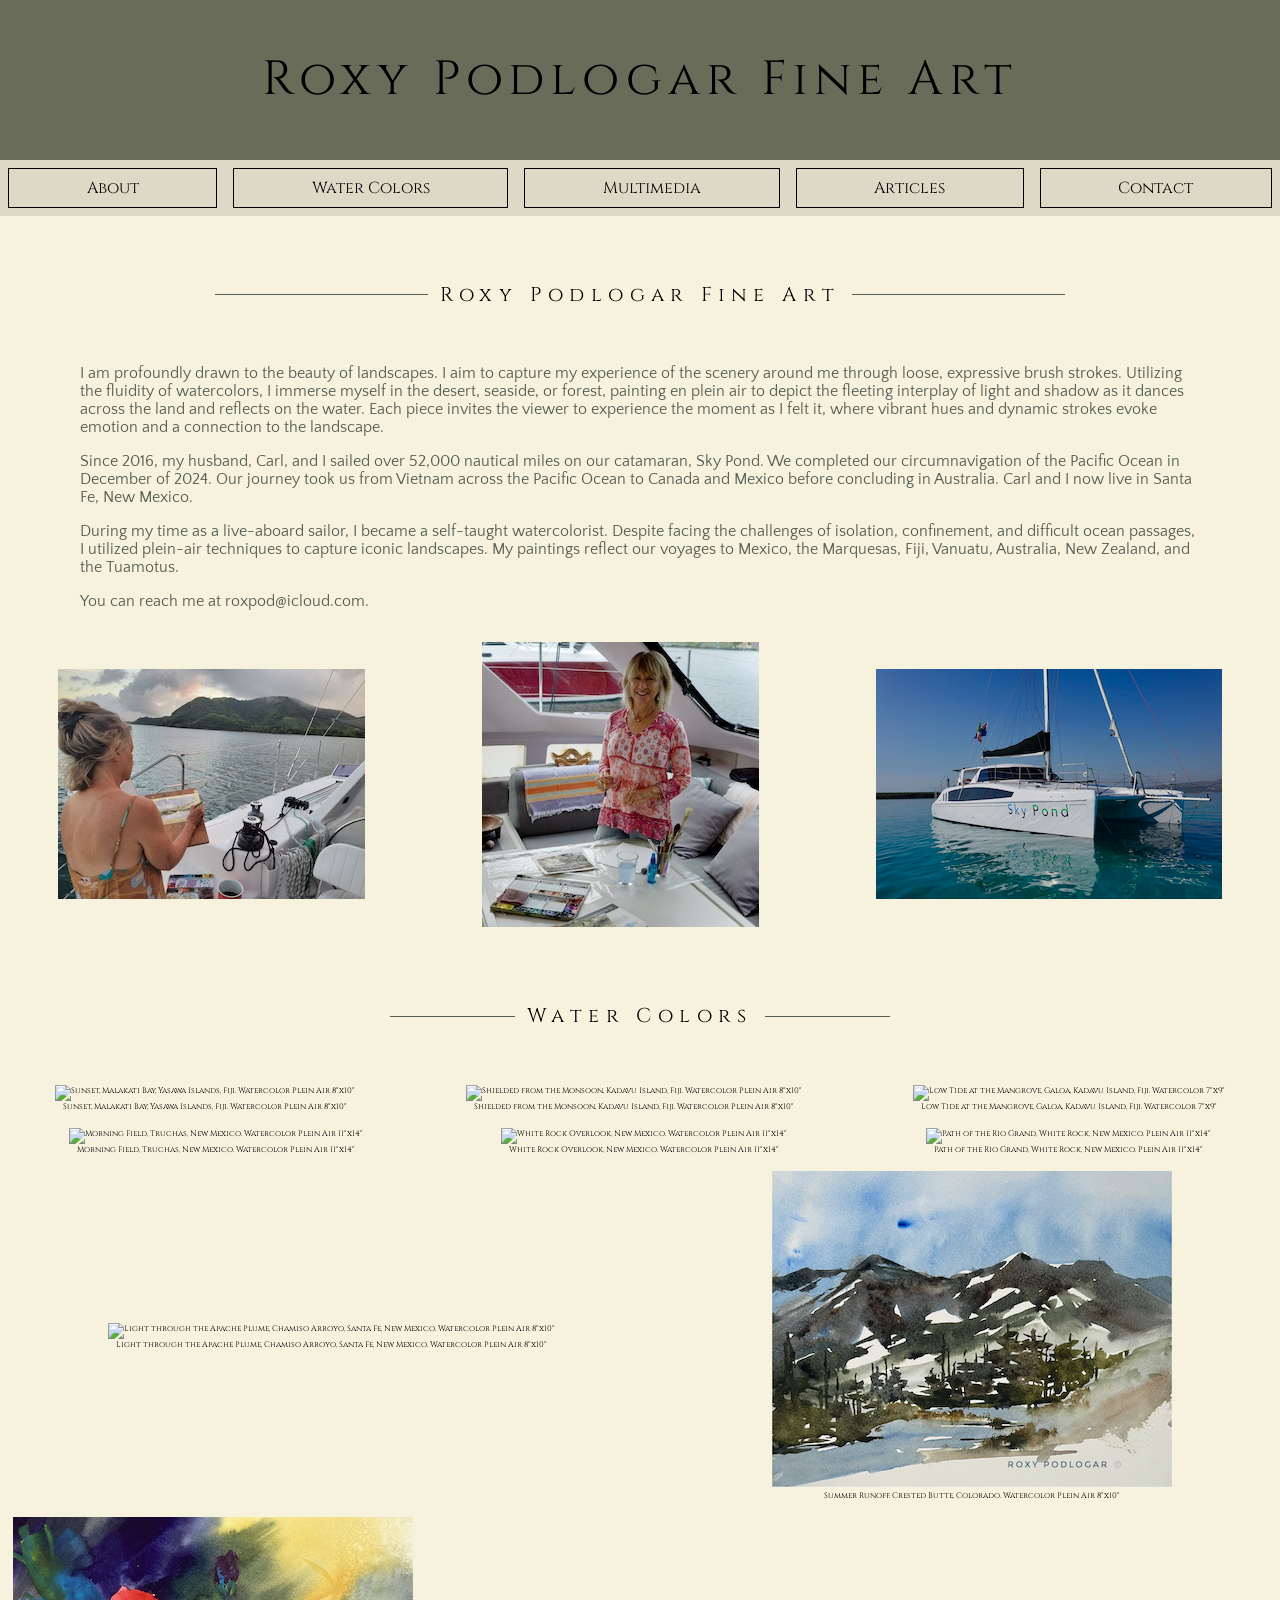
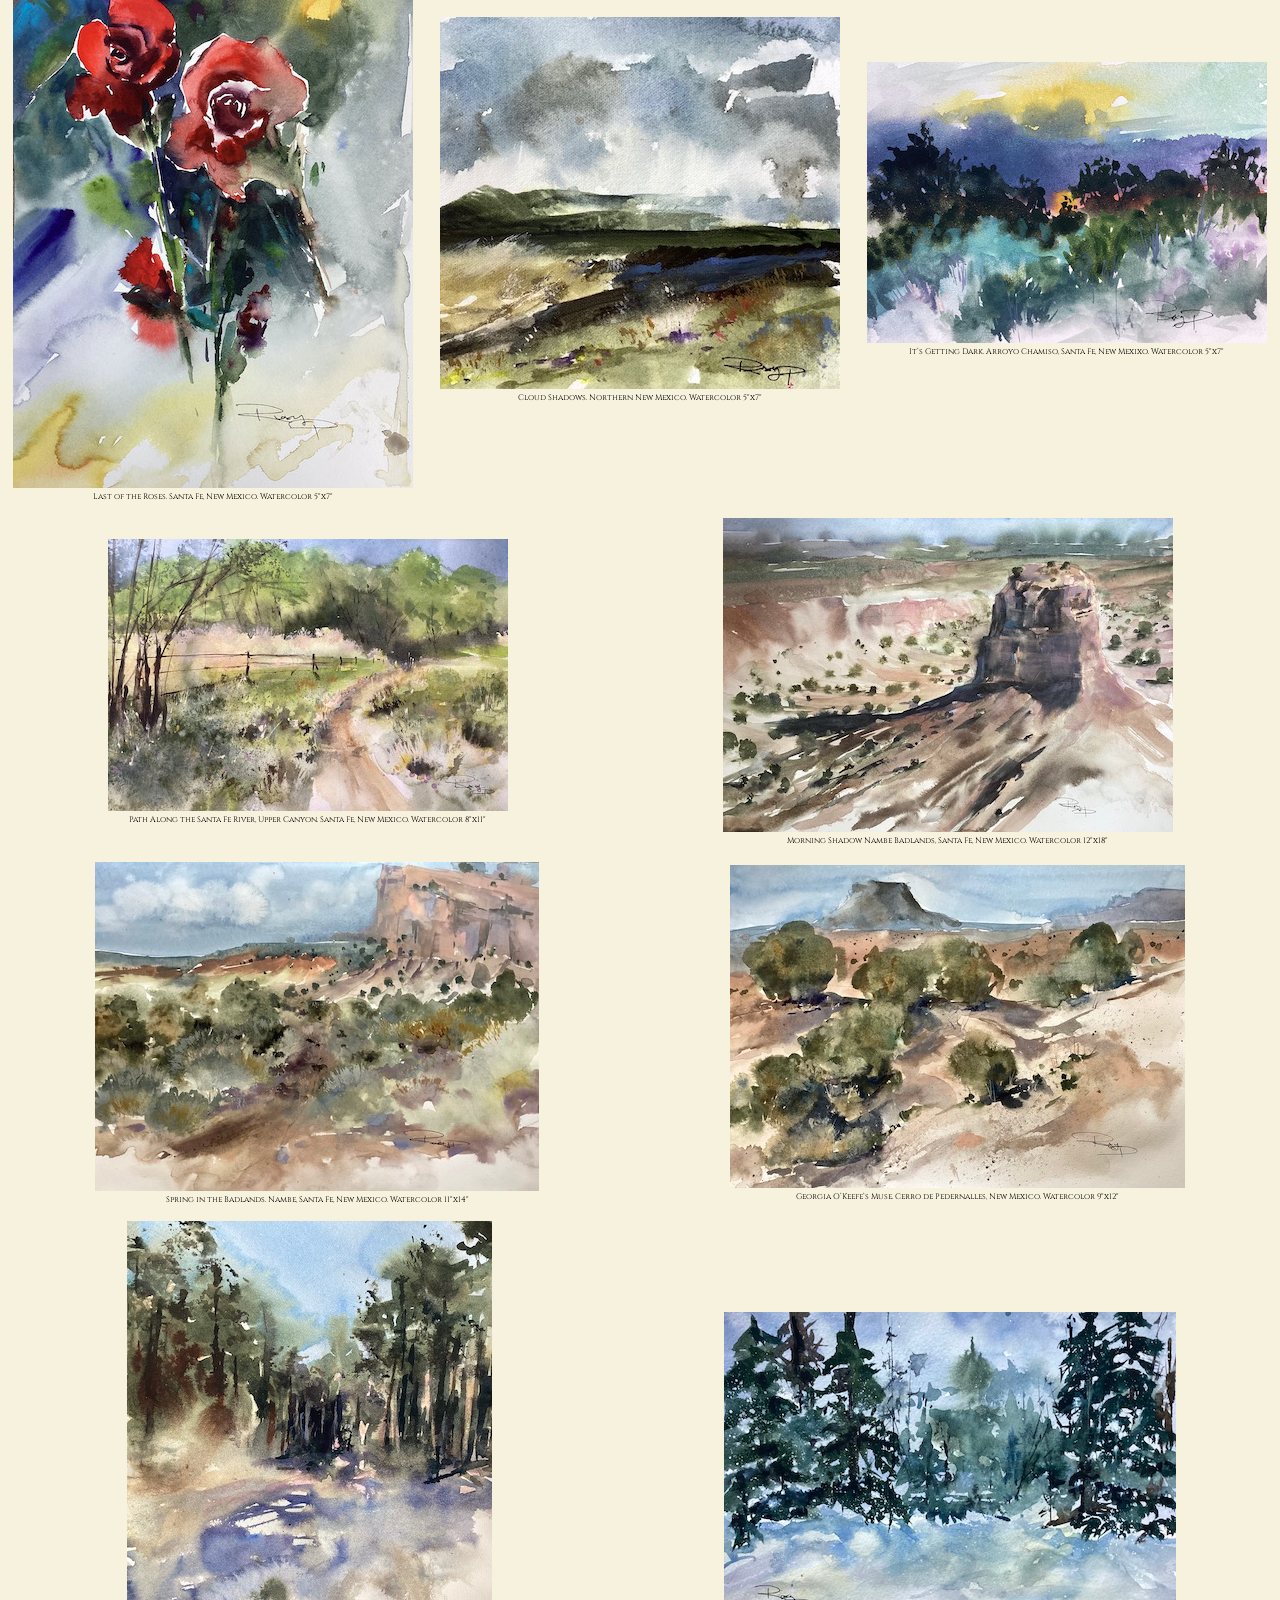
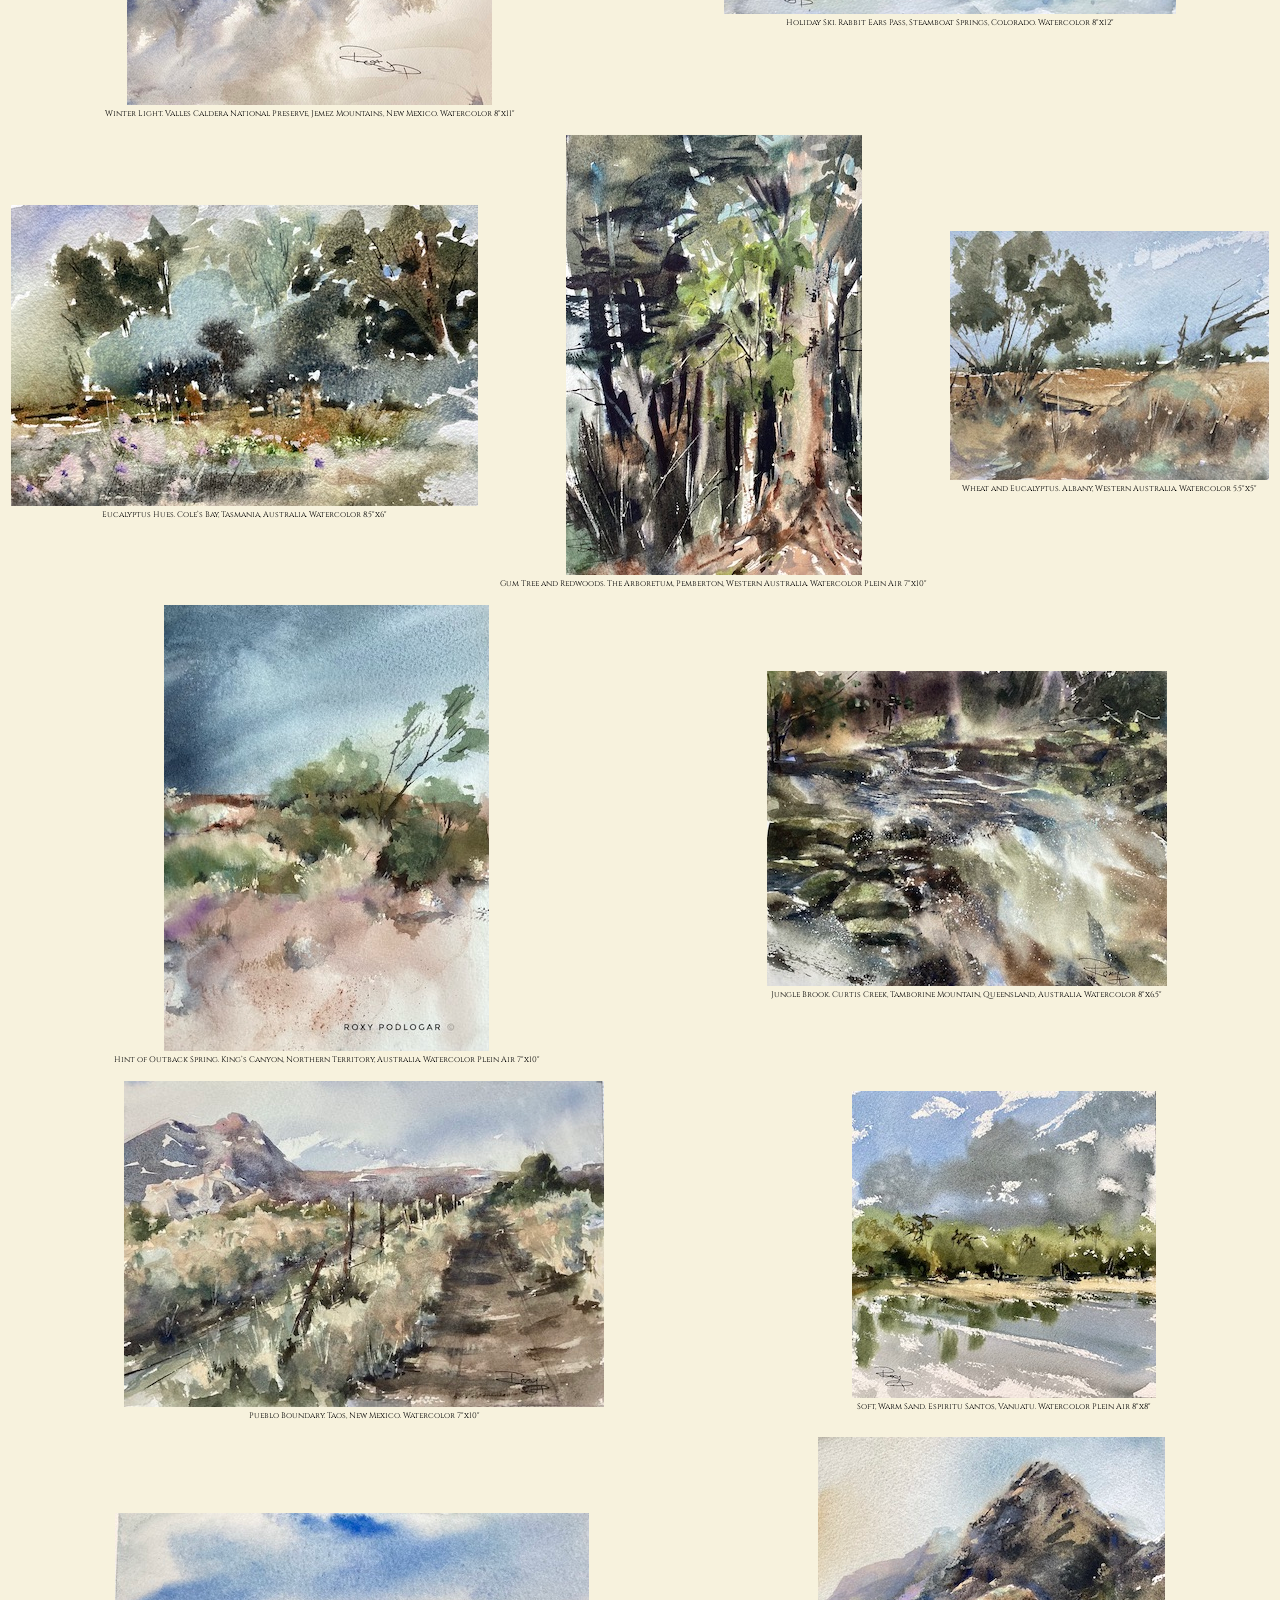
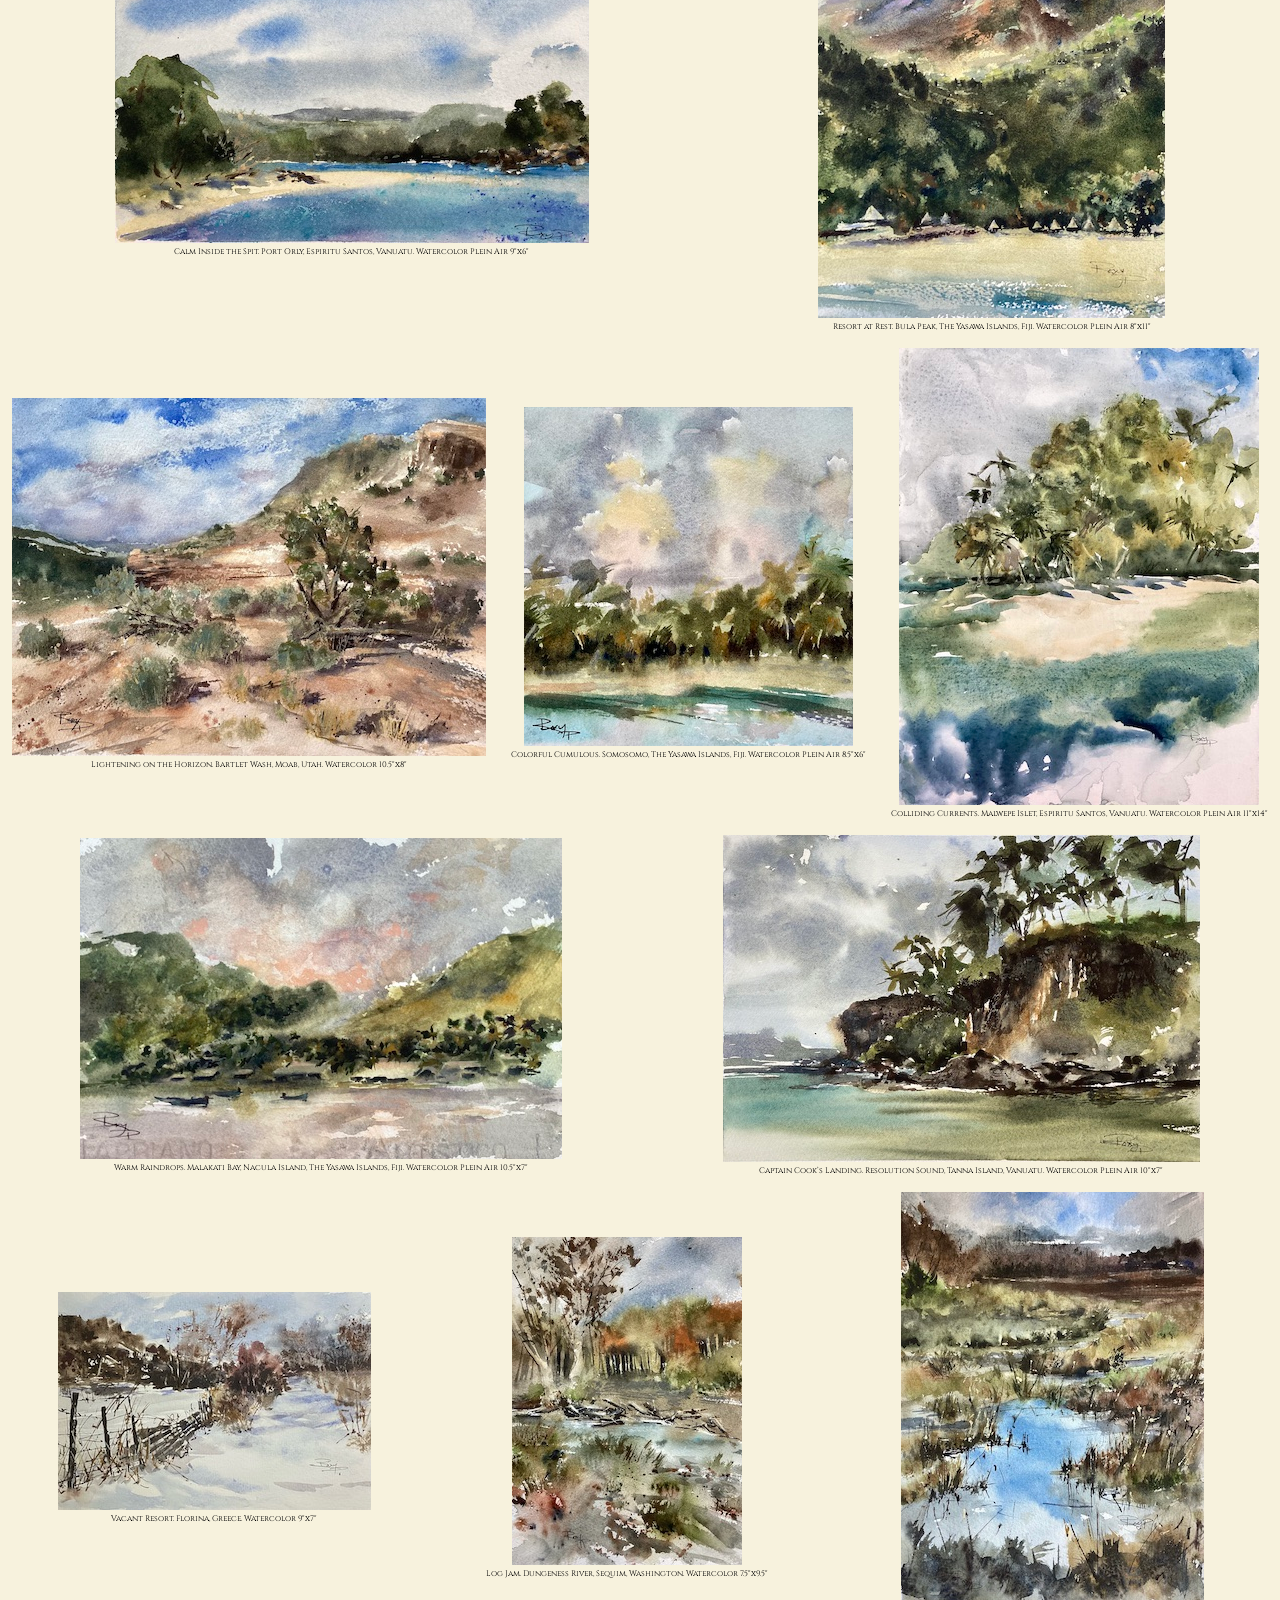
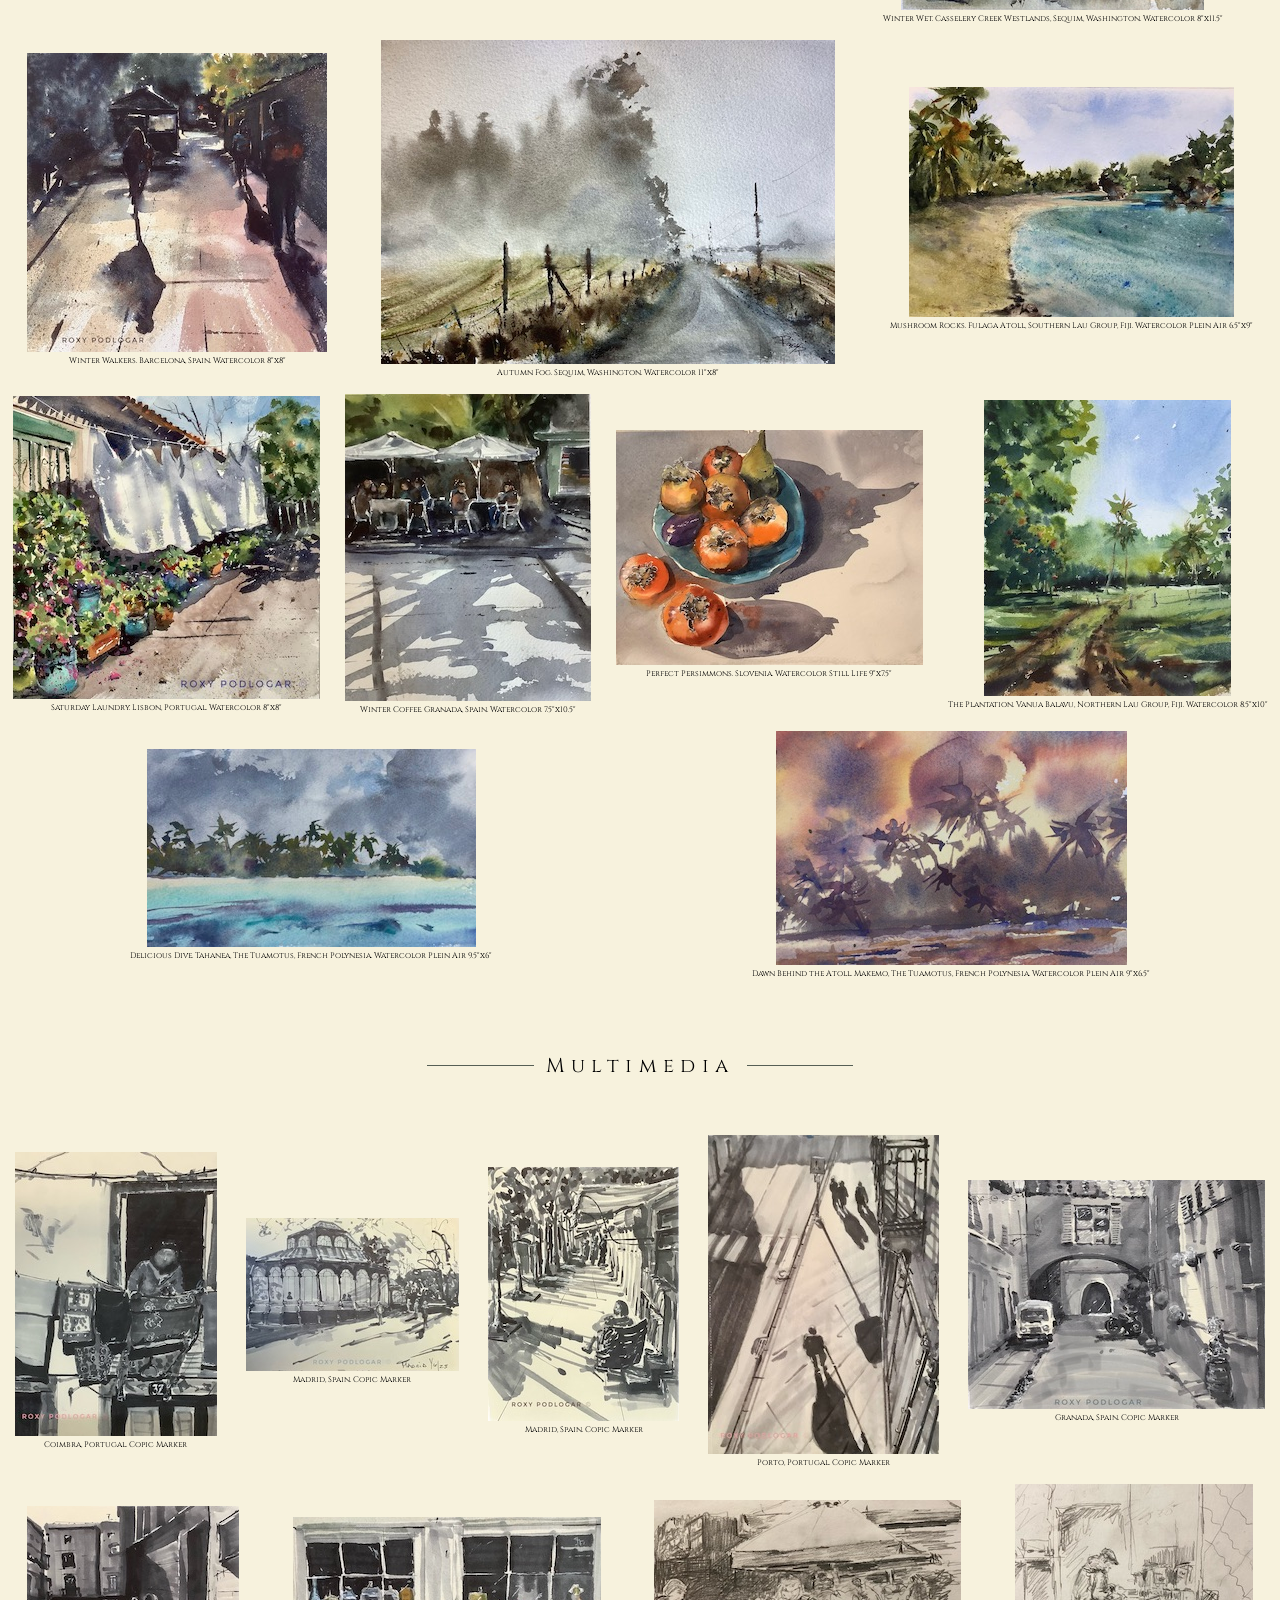
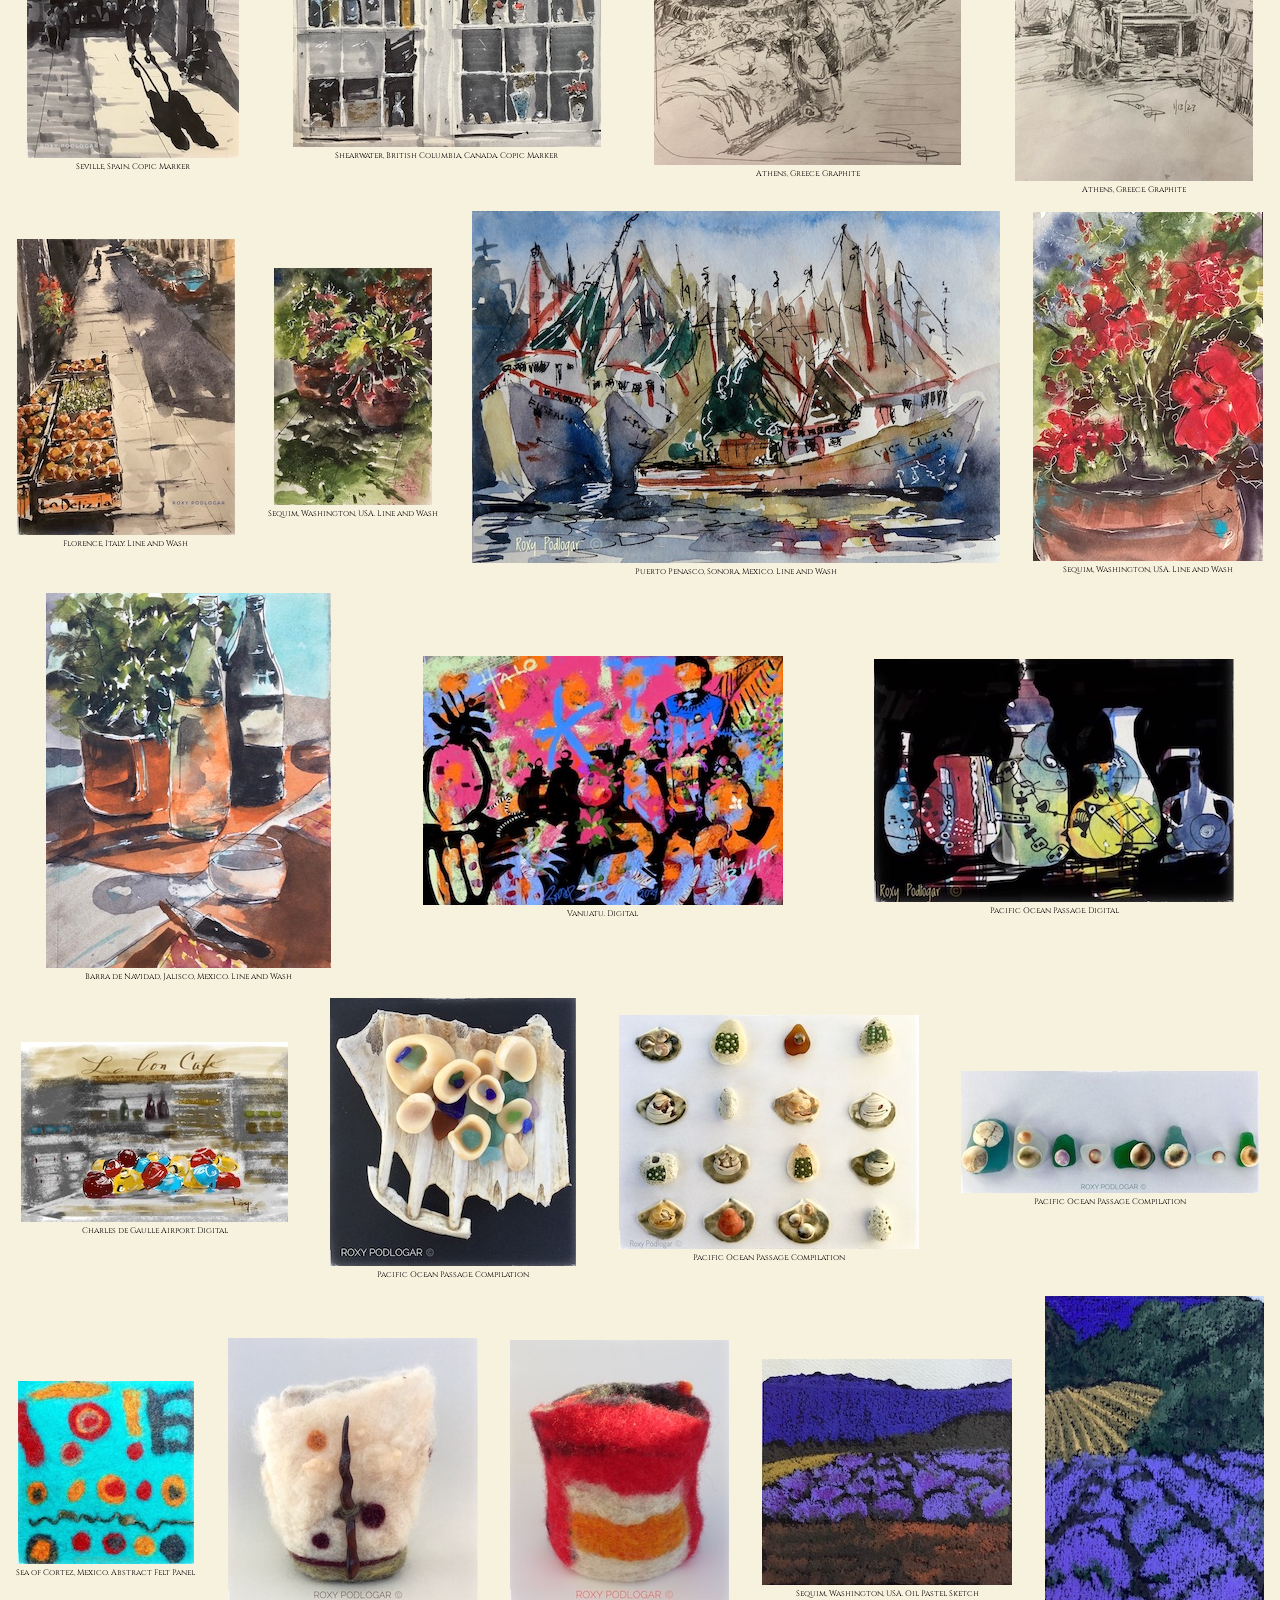
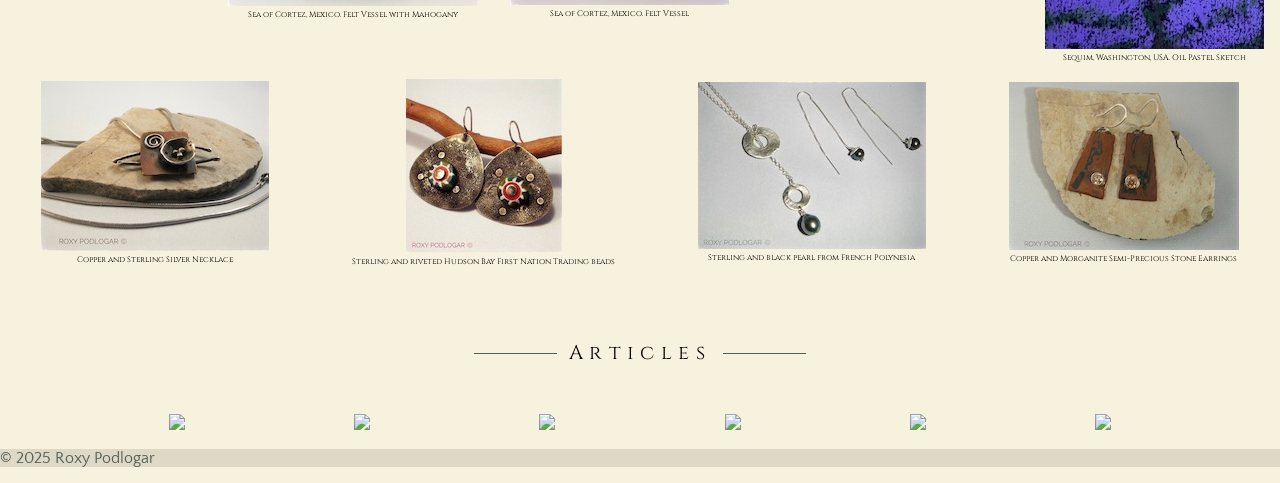
==== commit 50fe01fb: "Add files via upload" ====
--- a/index.html
+++ b/index.html
@@ -55,6 +55,34 @@
         <h2 id="Water Colors">Water Colors</h2>
         <div class="pics-wrapper">
           <!-- src=~400 px wide, data-bigger-src=800 px wide -->
+          <figure class="pic-item"><img id="my-img" src="pics/wshielded.jpeg" data-bigger-src="pics/wshieldedL.jpeg"
+ title="Sunset, Malakati Bay, Yasawa Islands, Fiji. Watercolor Plein Air 8&quot;x10&quot;">
+<figcaption>Sunset, Malakati Bay, Yasawa Islands, Fiji. Watercolor Plein Air 8&quot;x10&quot;</figcaption></figure>
+
+          <figure class="pic-item"><img id="my-img" src="pics/wsunset.jpeg" data-bigger-src="pics/wsunsetL.jpeg"
+ title="Shielded from the Monsoon, Kadavu Island, Fiji. Watercolor Plein Air 8&quot;x10&quot;">
+<figcaption>Shielded from the Monsoon, Kadavu Island, Fiji. Watercolor Plein Air 8&quot;x10&quot;</figcaption></figure>
+
+          <figure class="pic-item"><img id="my-img" src="pics/wlow.jpeg" data-bigger-src="pics/wlowL.jpeg"
+ title="Low Tide at the Mangrove, Galoa, Kadavu Island, Fiji. Watercolor 7&quot;x9&quot;">
+<figcaption>Low Tide at the Mangrove, Galoa, Kadavu Island, Fiji. Watercolor 7&quot;x9&quot;</figcaption></figure>
+
+          <figure class="pic-item"><img id="my-img" src="pics/wmorning.jpeg" data-bigger-src="pics/wmorningL.jpeg"
+ title="Morning Field, Truchas, New Mexico. Watercolor Plein Air 11&quot;x14&quot;">
+<figcaption>Morning Field, Truchas, New Mexico. Watercolor Plein Air 11&quot;x14&quot;</figcaption></figure>
+
+          <figure class="pic-item"><img id="my-img" src="pics/wwhite.jpeg" data-bigger-src="pics/wwhiteL.jpeg"
+ title="White Rock Overlook, New Mexico. Watercolor Plein Air 11&quot;x14&quot;">
+<figcaption>White Rock Overlook, New Mexico. Watercolor Plein Air 11&quot;x14&quot;</figcaption></figure>
+
+          <figure class="pic-item"><img id="my-img" src="pics/wpath.jpeg" data-bigger-src="pics/wpathL.jpeg"
+ title="Path of the Rio Grand, White Rock, New Mexico. Plein Air 11&quot;x14&quot;">
+<figcaption>Path of the Rio Grand, White Rock, New Mexico. Plein Air 11&quot;x14&quot;</figcaption></figure>
+
+          <figure class="pic-item"><img id="my-img" src="pics/wlight.jpeg" data-bigger-src="pics/wlightL.jpeg"
+ title="Light through the Apache Plume, Chamiso Arroyo, Santa Fe, New Mexico. Watercolor Plein Air 8&quot;x10&quot;">
+<figcaption>Light through the Apache Plume, Chamiso Arroyo, Santa Fe, New Mexico. Watercolor Plein Air 8&quot;x10&quot;</figcaption></figure>
+
           <figure class="pic-item"><img id="my-img" src="pics/w36.jpeg" data-bigger-src="pics/w36L.jpeg"
  title="Summer Runoff. Crested Butte, Colorado. Watercolor Plein Air 8&quot;x10&quot;">
 <figcaption>Summer Runoff. Crested Butte, Colorado. Watercolor Plein Air 8&quot;x10&quot;</figcaption></figure>
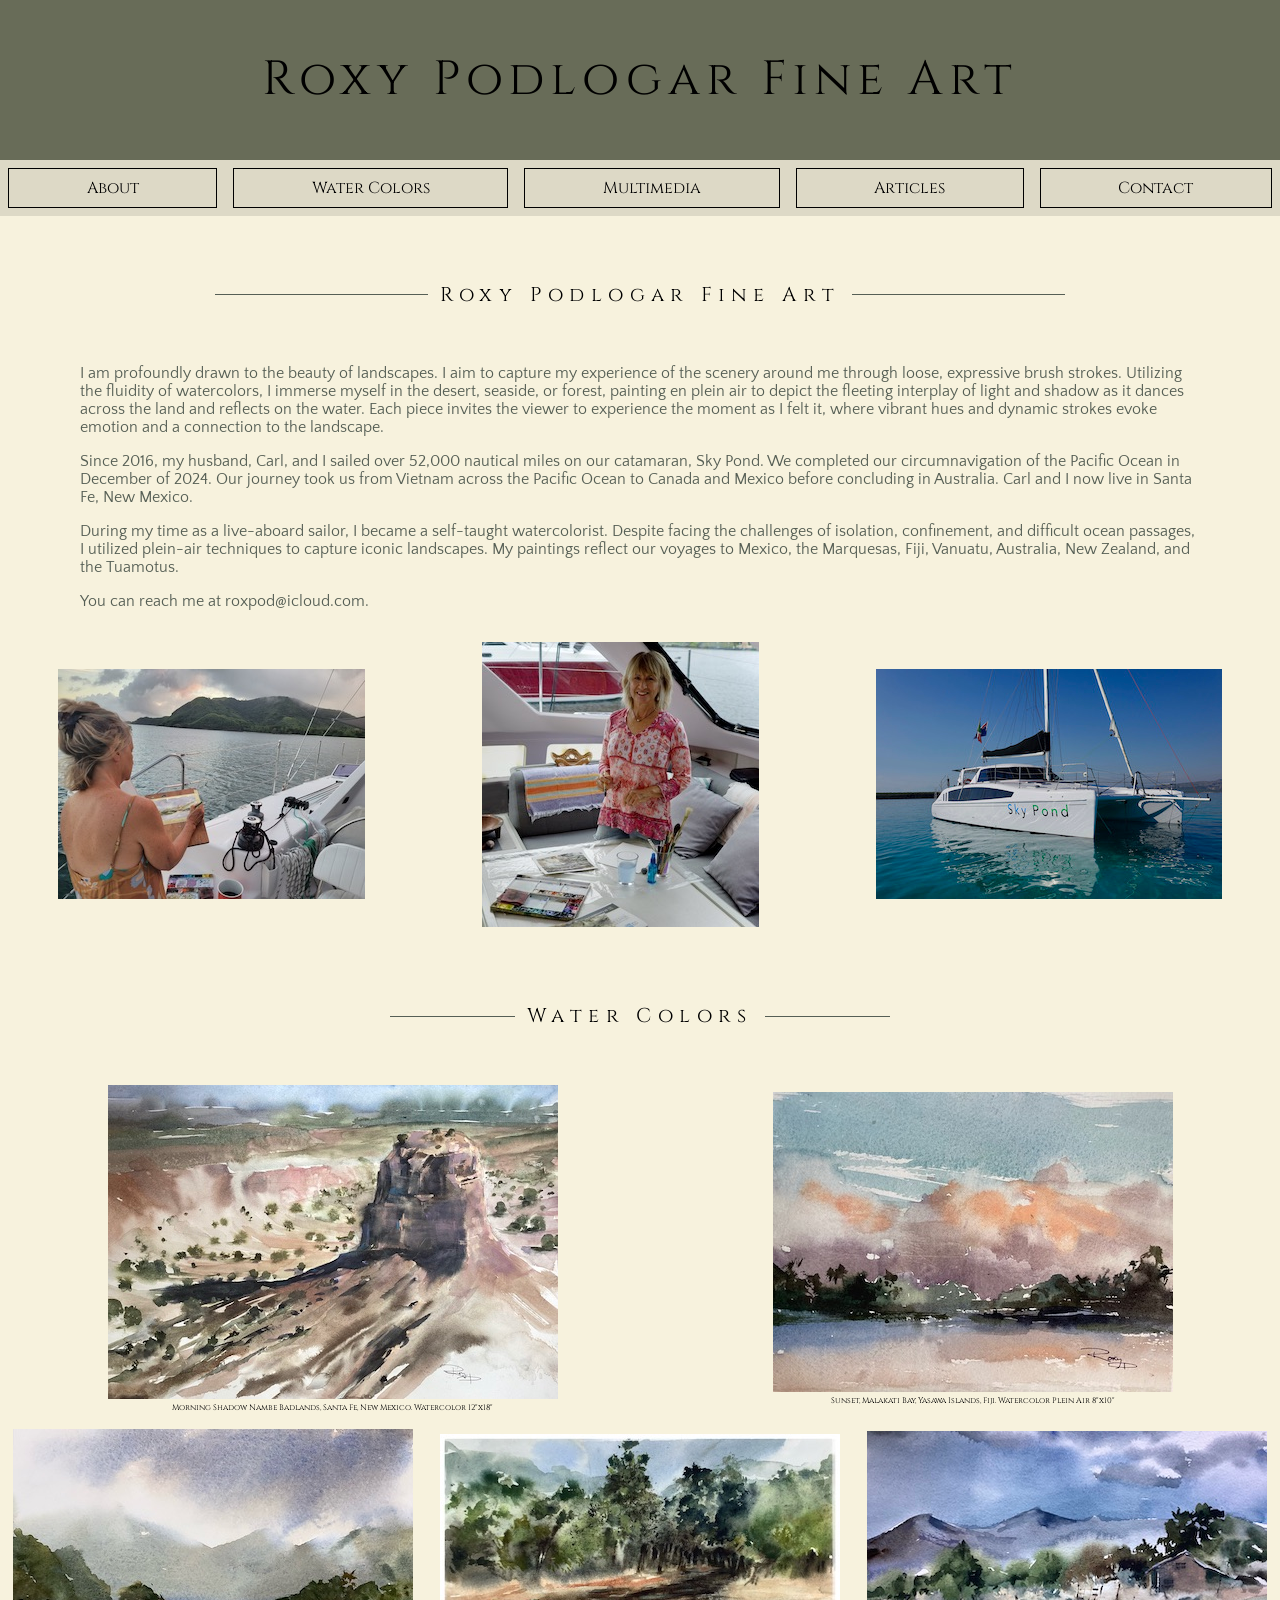
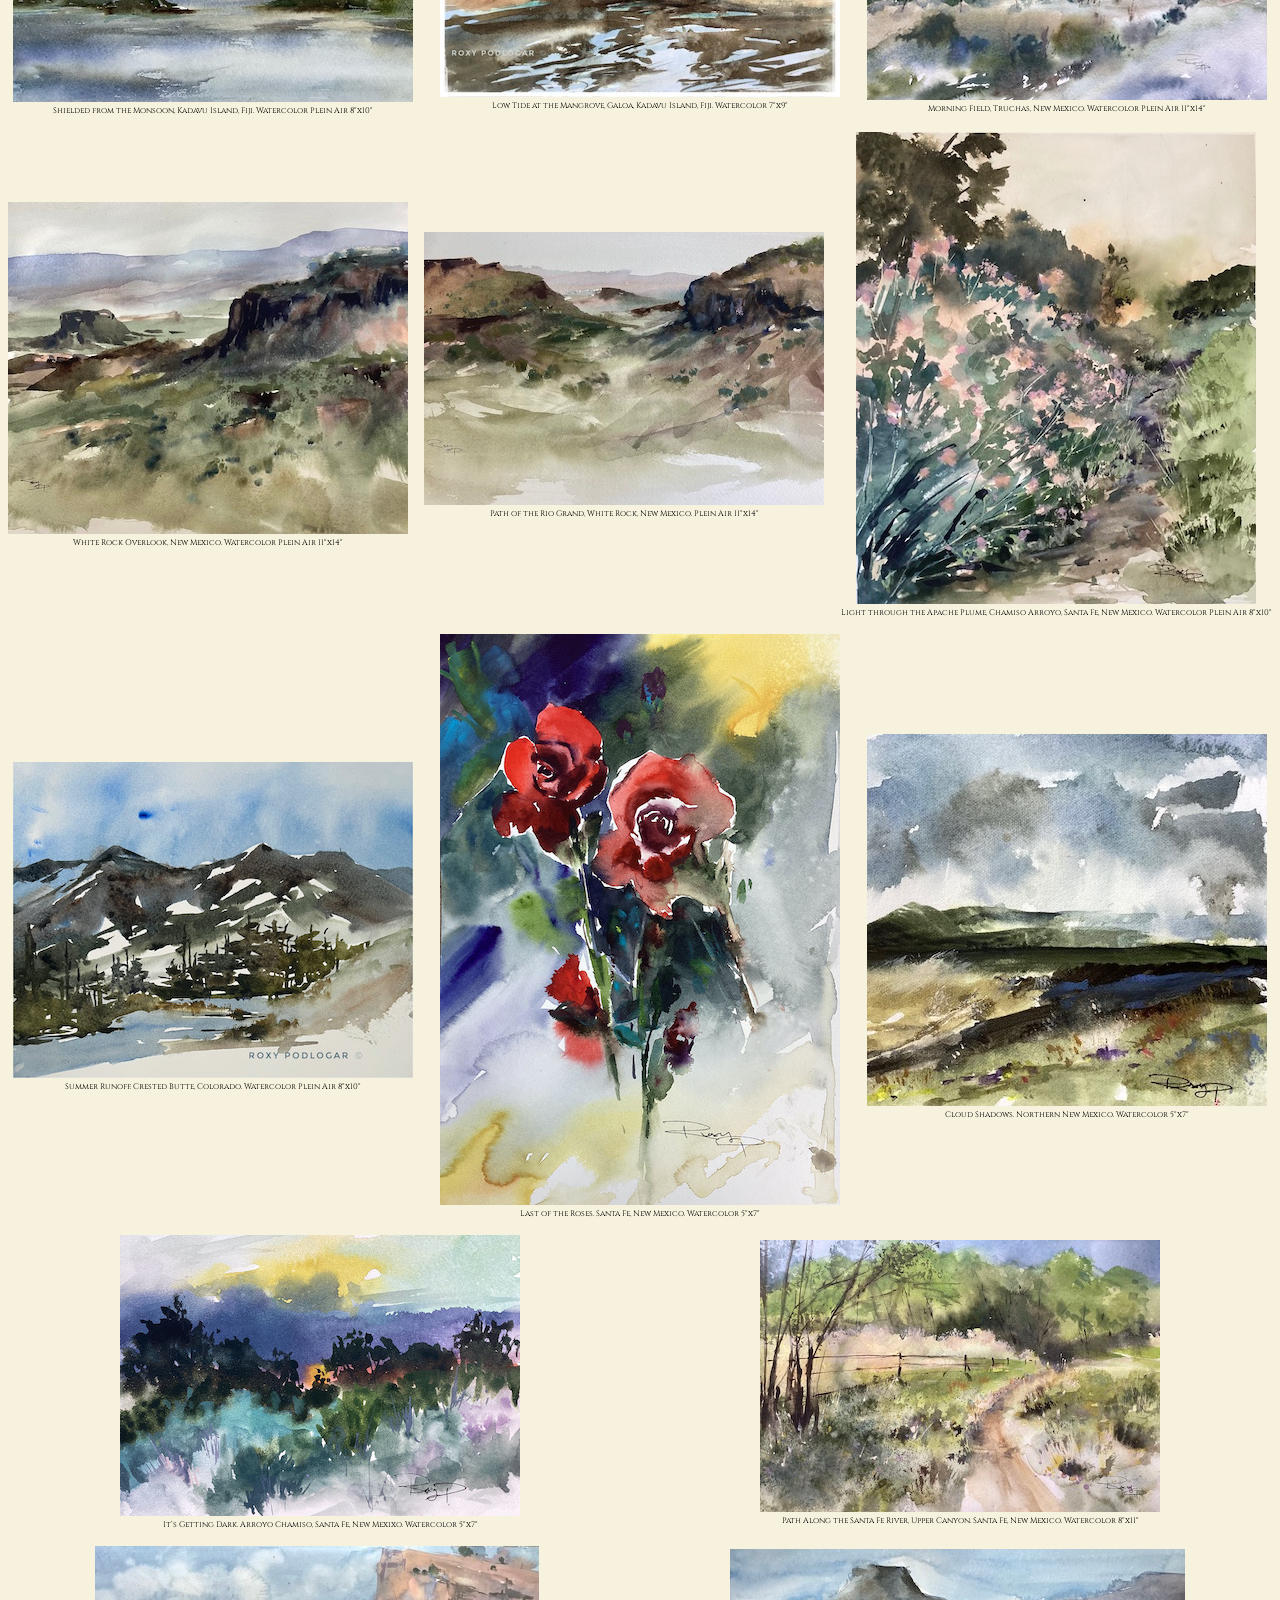
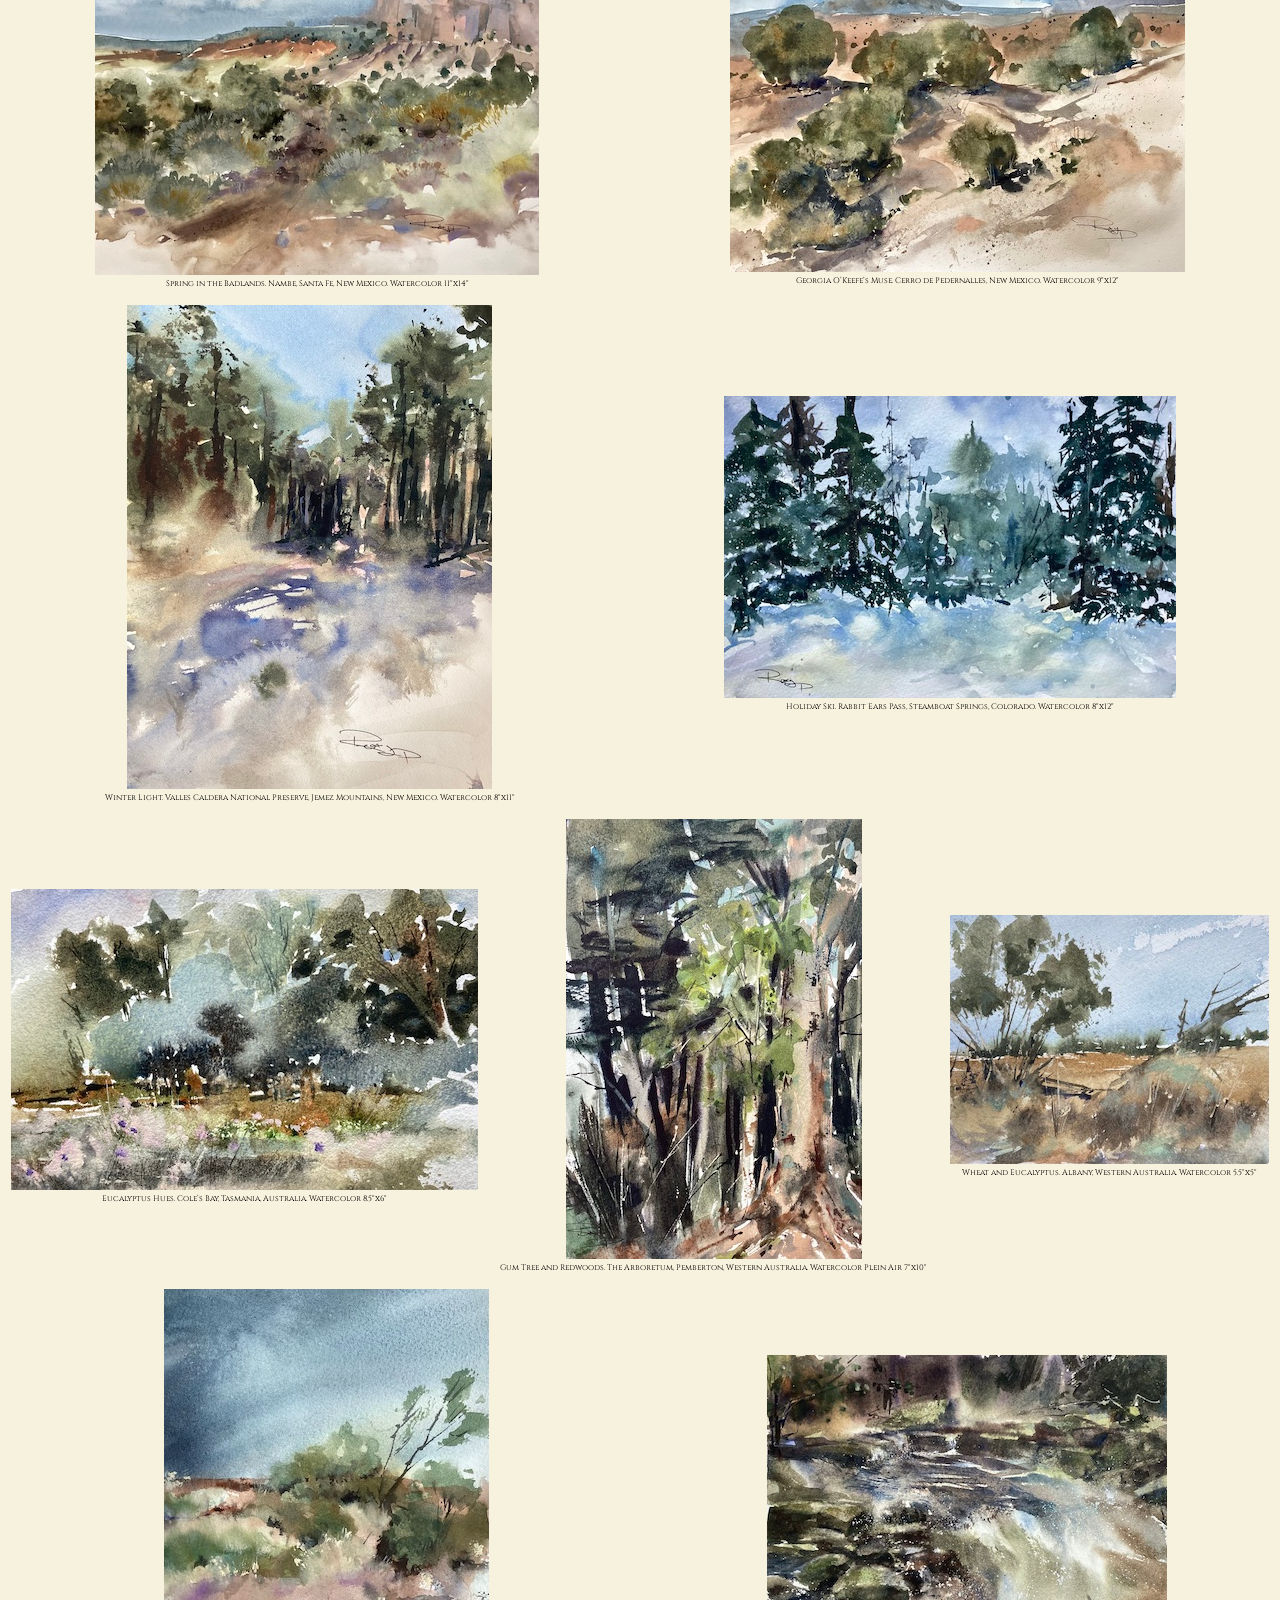
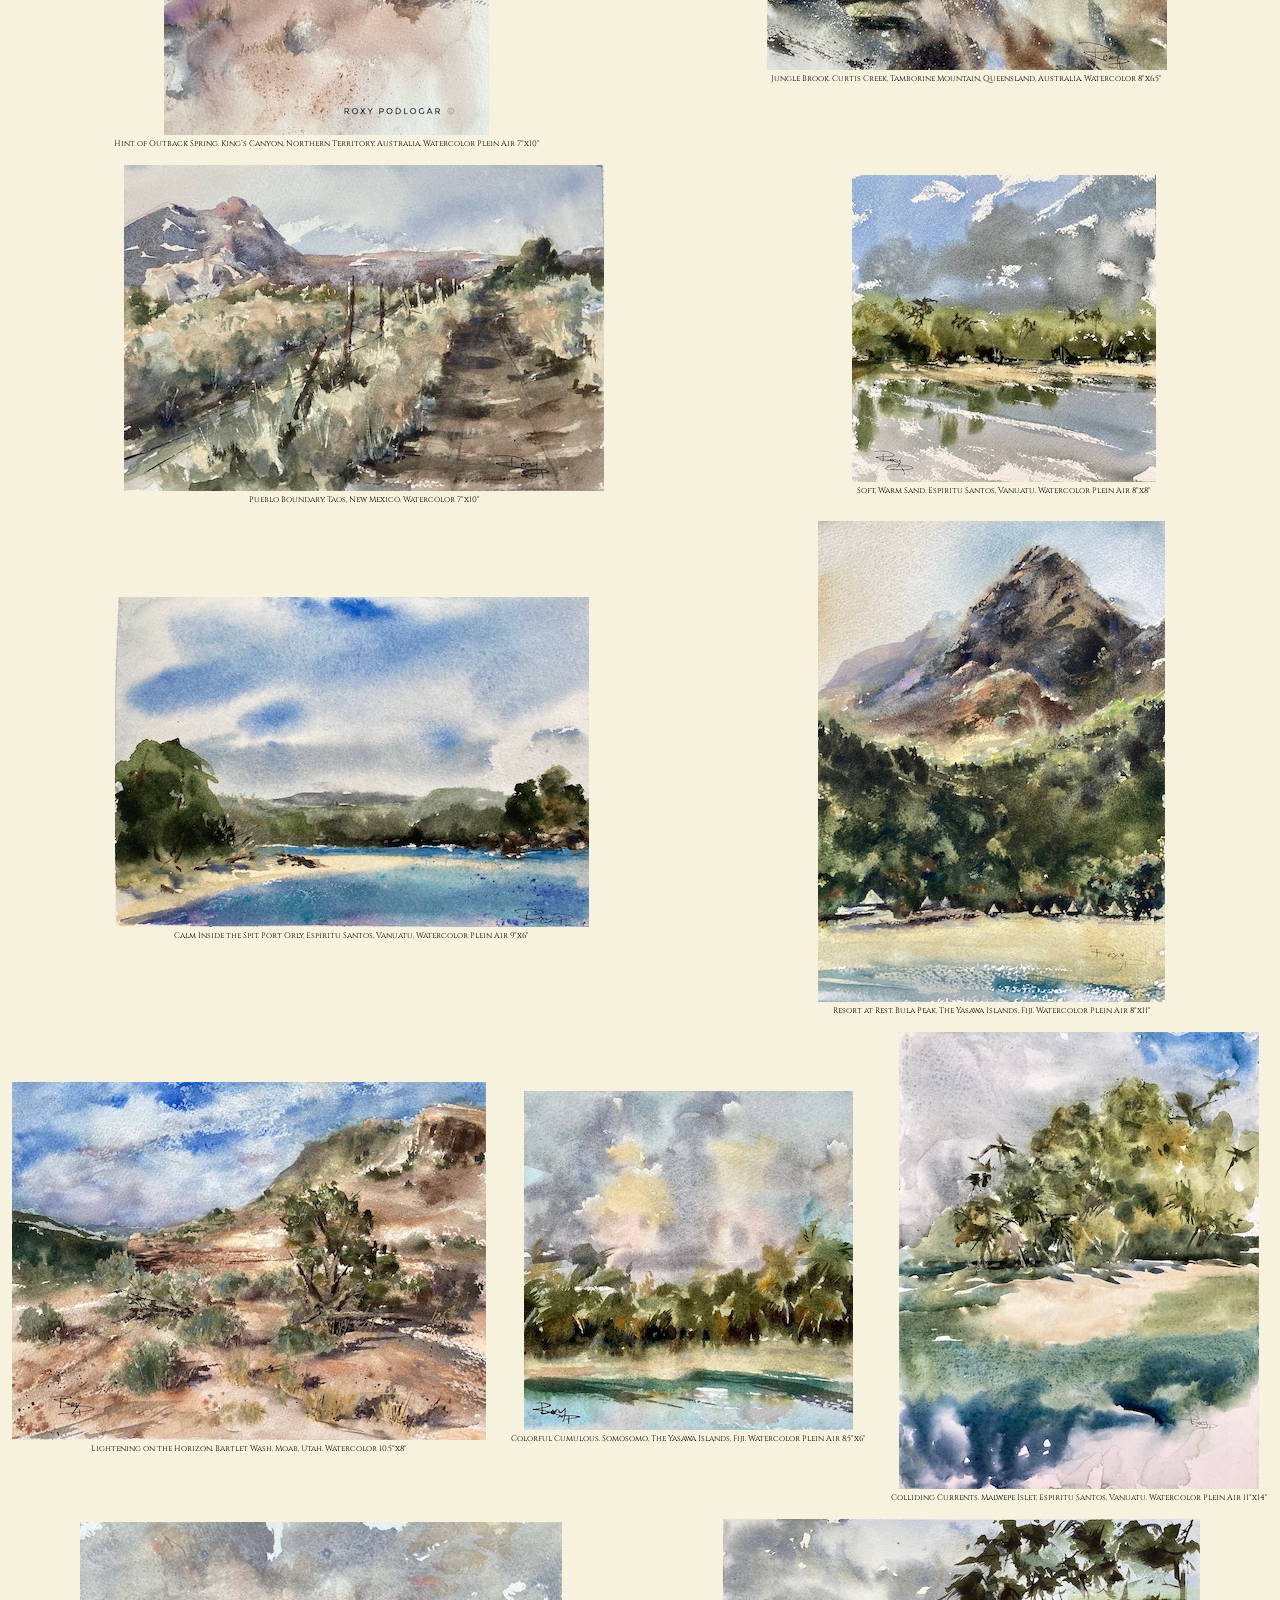
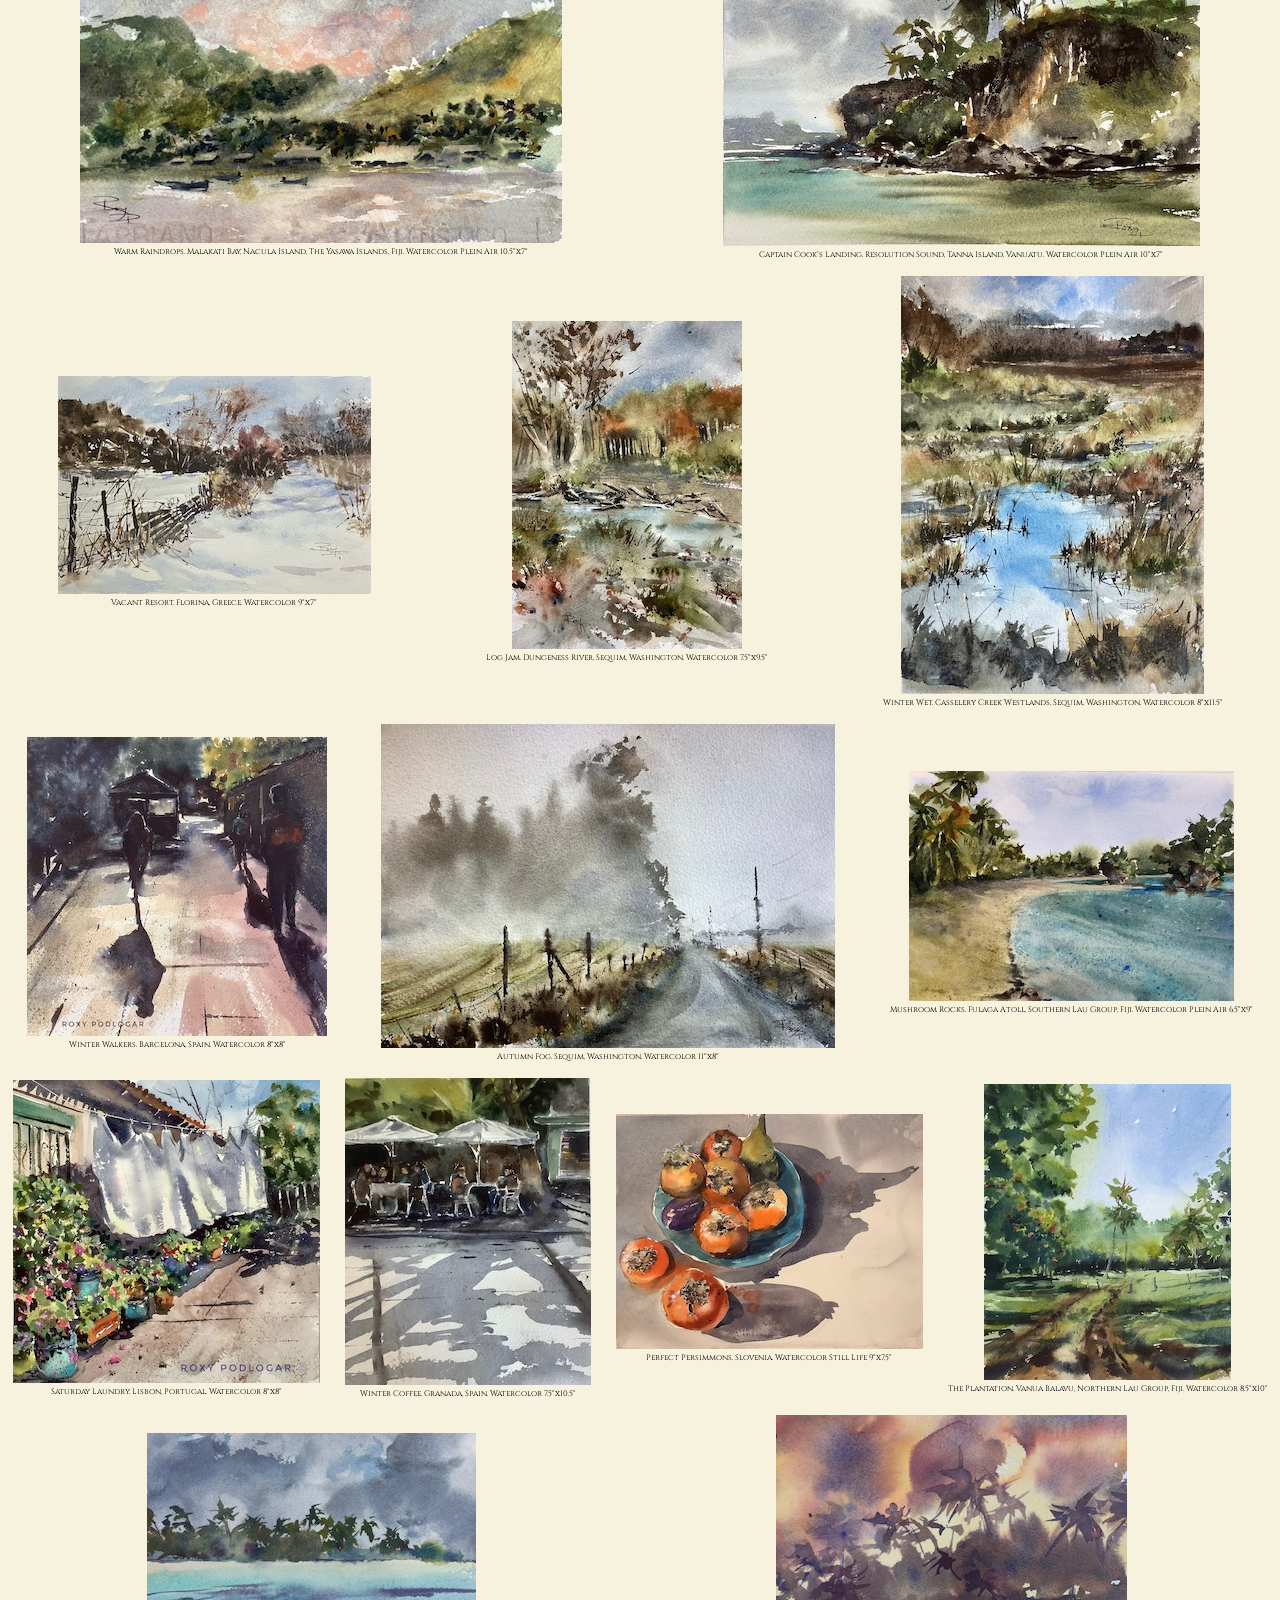
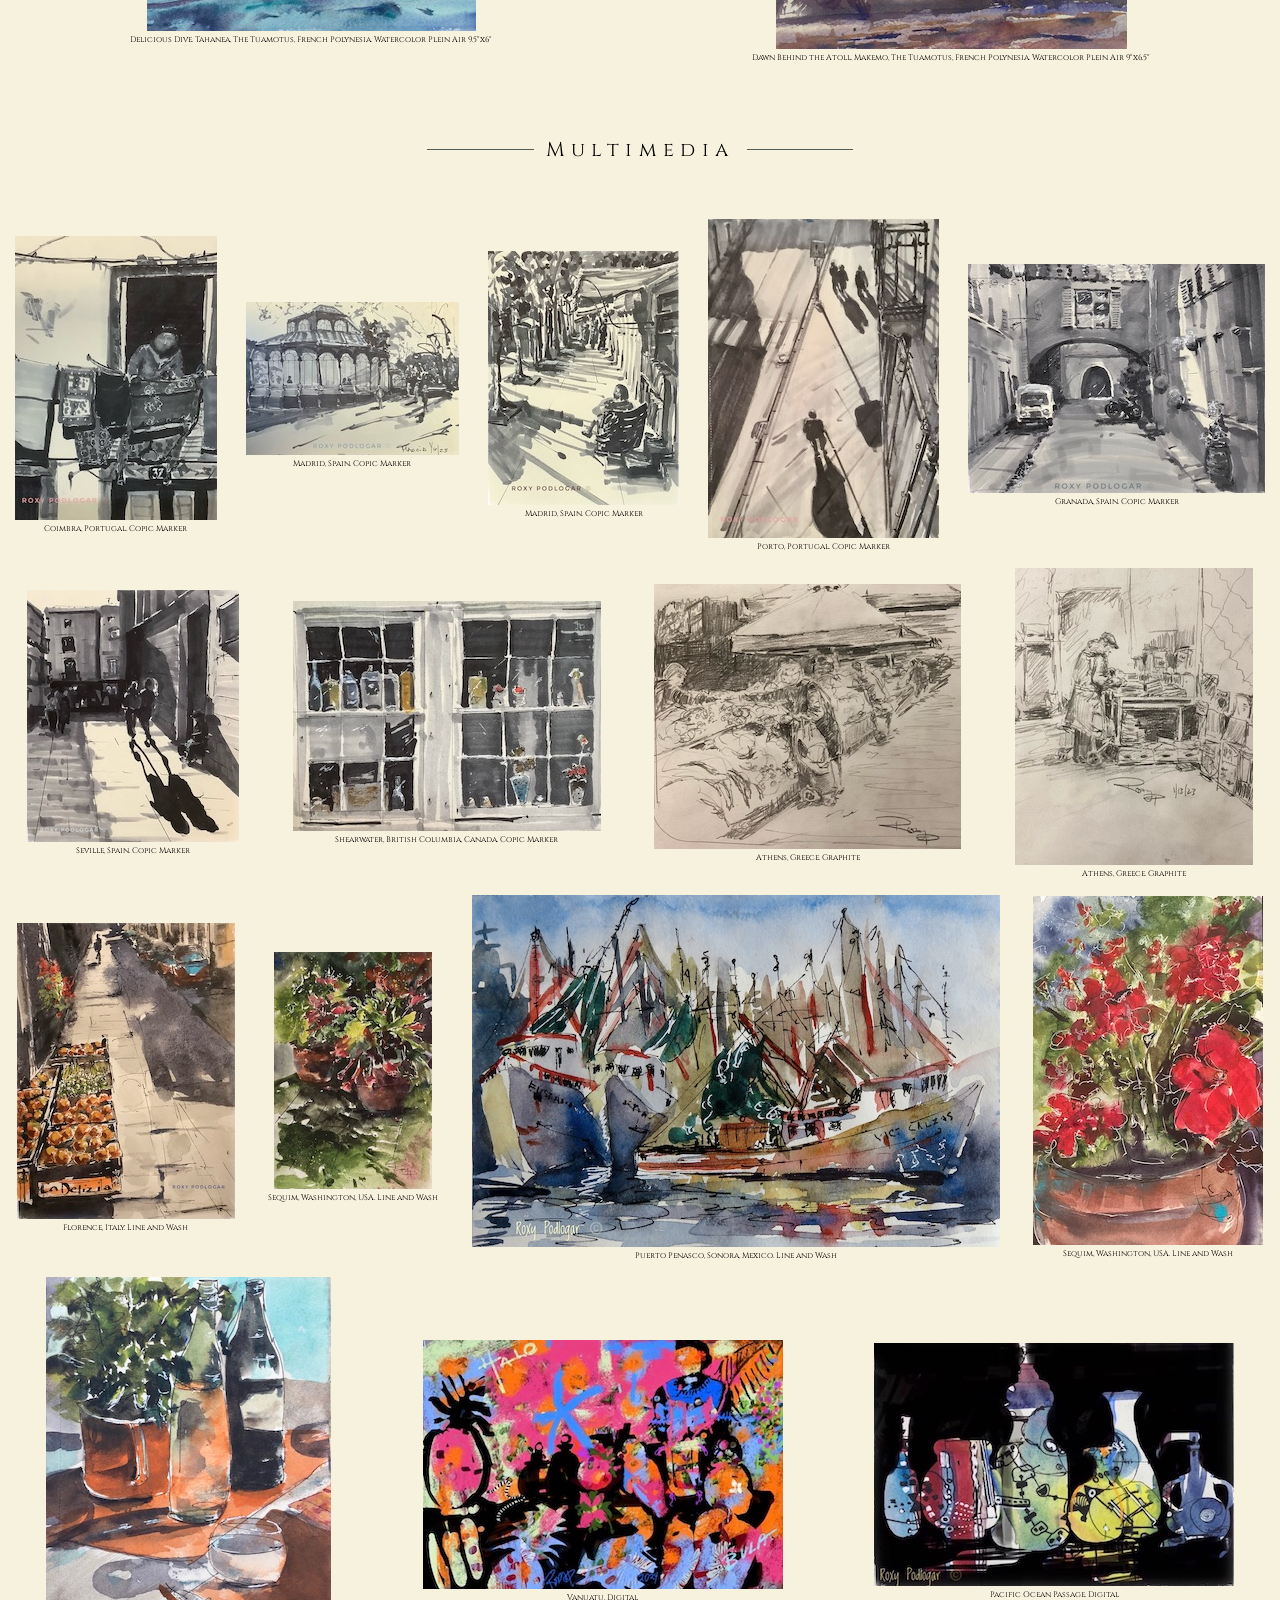
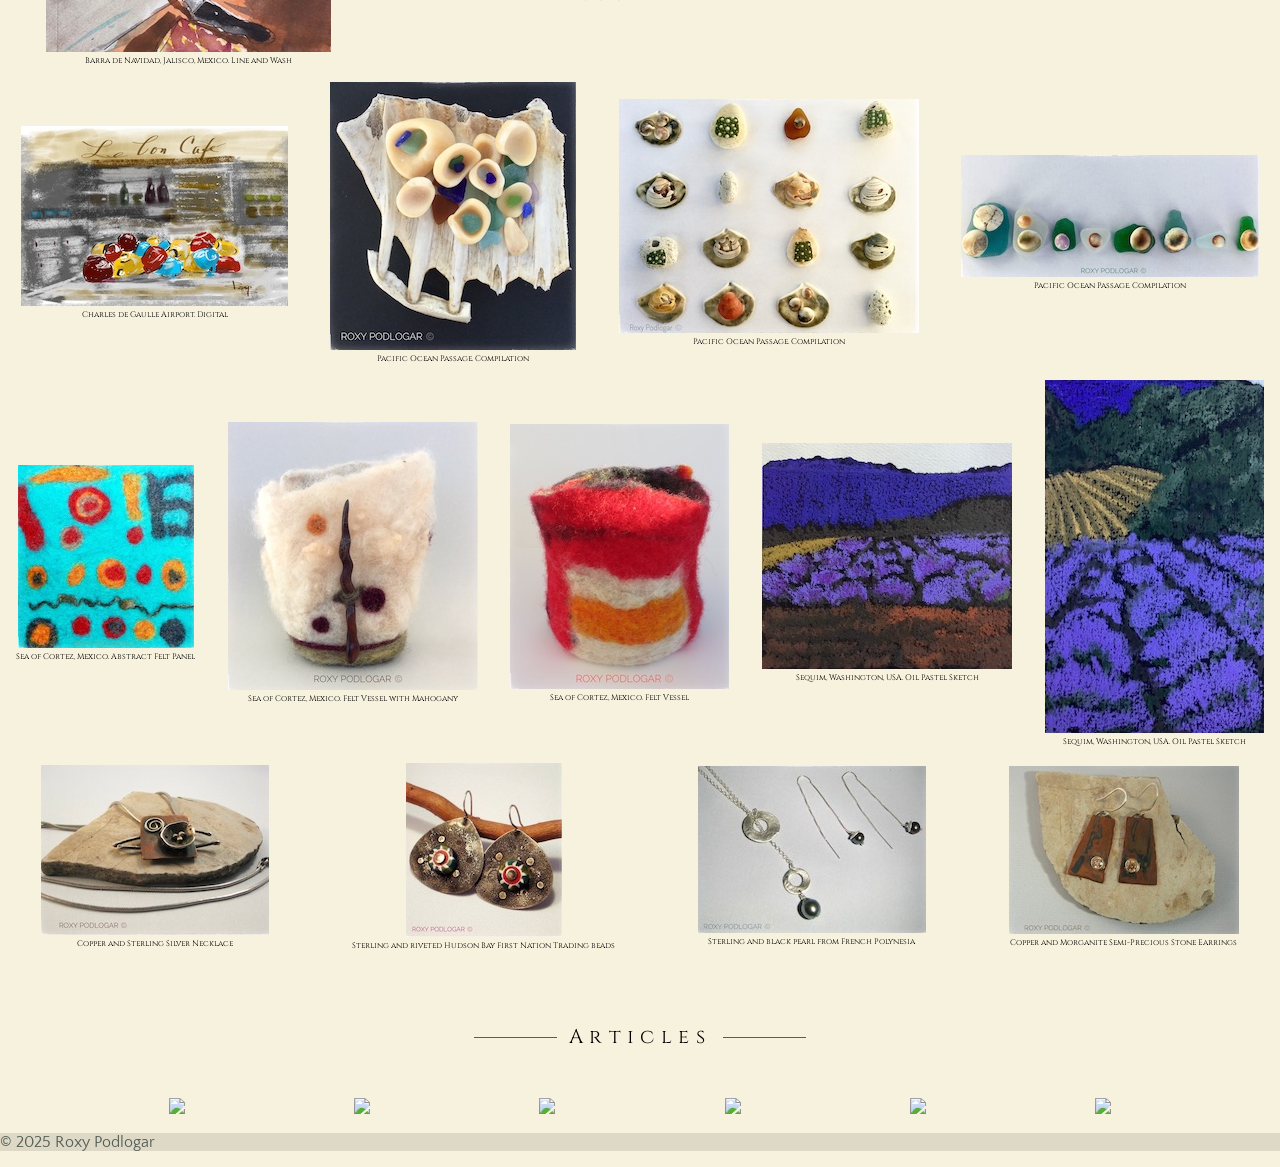
==== commit 484da13e: "Add files via upload" ====
--- a/index.html
+++ b/index.html
@@ -55,34 +55,30 @@
         <h2 id="Water Colors">Water Colors</h2>
         <div class="pics-wrapper">
           <!-- src=~400 px wide, data-bigger-src=800 px wide -->
-          <figure class="pic-item"><img id="my-img" src="pics/wshielded.jpeg" data-bigger-src="pics/wshieldedL.jpeg"
+          <figure class="pic-item"><img id="my-img" src="pics/w31.jpeg" data-bigger-src="pics/w31L.jpeg"
+ title="Morning Shadow. Nambe Badlands, Santa Fe, New Mexico. Watercolor 12&quot;x18&quot;">
+<figcaption>Morning Shadow Nambe Badlands, Santa Fe, New Mexico. Watercolor 12&quot;x18&quot;</figcaption></figure>
+          <figure class="pic-item"><img id="my-img" src="pics/wsunset.jpeg" data-bigger-src="pics/wsunsetL.jpeg"
  title="Sunset, Malakati Bay, Yasawa Islands, Fiji. Watercolor Plein Air 8&quot;x10&quot;">
 <figcaption>Sunset, Malakati Bay, Yasawa Islands, Fiji. Watercolor Plein Air 8&quot;x10&quot;</figcaption></figure>
-
-          <figure class="pic-item"><img id="my-img" src="pics/wsunset.jpeg" data-bigger-src="pics/wsunsetL.jpeg"
+          <figure class="pic-item"><img id="my-img" src="pics/wshielded.jpeg" data-bigger-src="pics/wshieldedL.jpeg"
  title="Shielded from the Monsoon, Kadavu Island, Fiji. Watercolor Plein Air 8&quot;x10&quot;">
 <figcaption>Shielded from the Monsoon, Kadavu Island, Fiji. Watercolor Plein Air 8&quot;x10&quot;</figcaption></figure>
-
           <figure class="pic-item"><img id="my-img" src="pics/wlow.jpeg" data-bigger-src="pics/wlowL.jpeg"
  title="Low Tide at the Mangrove, Galoa, Kadavu Island, Fiji. Watercolor 7&quot;x9&quot;">
 <figcaption>Low Tide at the Mangrove, Galoa, Kadavu Island, Fiji. Watercolor 7&quot;x9&quot;</figcaption></figure>
-
           <figure class="pic-item"><img id="my-img" src="pics/wmorning.jpeg" data-bigger-src="pics/wmorningL.jpeg"
  title="Morning Field, Truchas, New Mexico. Watercolor Plein Air 11&quot;x14&quot;">
 <figcaption>Morning Field, Truchas, New Mexico. Watercolor Plein Air 11&quot;x14&quot;</figcaption></figure>
-
           <figure class="pic-item"><img id="my-img" src="pics/wwhite.jpeg" data-bigger-src="pics/wwhiteL.jpeg"
  title="White Rock Overlook, New Mexico. Watercolor Plein Air 11&quot;x14&quot;">
 <figcaption>White Rock Overlook, New Mexico. Watercolor Plein Air 11&quot;x14&quot;</figcaption></figure>
-
           <figure class="pic-item"><img id="my-img" src="pics/wpath.jpeg" data-bigger-src="pics/wpathL.jpeg"
  title="Path of the Rio Grand, White Rock, New Mexico. Plein Air 11&quot;x14&quot;">
 <figcaption>Path of the Rio Grand, White Rock, New Mexico. Plein Air 11&quot;x14&quot;</figcaption></figure>
-
           <figure class="pic-item"><img id="my-img" src="pics/wlight.jpeg" data-bigger-src="pics/wlightL.jpeg"
  title="Light through the Apache Plume, Chamiso Arroyo, Santa Fe, New Mexico. Watercolor Plein Air 8&quot;x10&quot;">
 <figcaption>Light through the Apache Plume, Chamiso Arroyo, Santa Fe, New Mexico. Watercolor Plein Air 8&quot;x10&quot;</figcaption></figure>
-
           <figure class="pic-item"><img id="my-img" src="pics/w36.jpeg" data-bigger-src="pics/w36L.jpeg"
  title="Summer Runoff. Crested Butte, Colorado. Watercolor Plein Air 8&quot;x10&quot;">
 <figcaption>Summer Runoff. Crested Butte, Colorado. Watercolor Plein Air 8&quot;x10&quot;</figcaption></figure>
@@ -98,9 +94,8 @@
           <figure class="pic-item"><img id="my-img" src="pics/w32.jpeg" data-bigger-src="pics/w32L.jpeg"
  title="Path Along the Santa Fe River. Upper Canyon, Santa Fe, New Mexico. Watercolor 8&quot;x11&quot;">
 <figcaption>Path Along the Santa Fe River, Upper Canyon. Santa Fe, New Mexico. Watercolor 8&quot;x11&quot;</figcaption></figure>
-          <figure class="pic-item"><img id="my-img" src="pics/w31.jpeg" data-bigger-src="pics/w31L.jpeg"
- title="Morning Shadow. Nambe Badlands, Santa Fe, New Mexico. Watercolor 12&quot;x18&quot;">
-<figcaption>Morning Shadow Nambe Badlands, Santa Fe, New Mexico. Watercolor 12&quot;x18&quot;</figcaption></figure>
+
+
           <figure class="pic-item"><img id="my-img" src="pics/w01.jpeg" data-bigger-src="pics/w01L.jpeg"
  title="Spring in the Badlands. Nambe, Santa Fe, New Mexico. Watercolor 11&quot;x14&quot;">
 <figcaption>Spring in the Badlands. Nambe, Santa Fe, New Mexico. Watercolor 11&quot;x14&quot;</figcaption></figure>
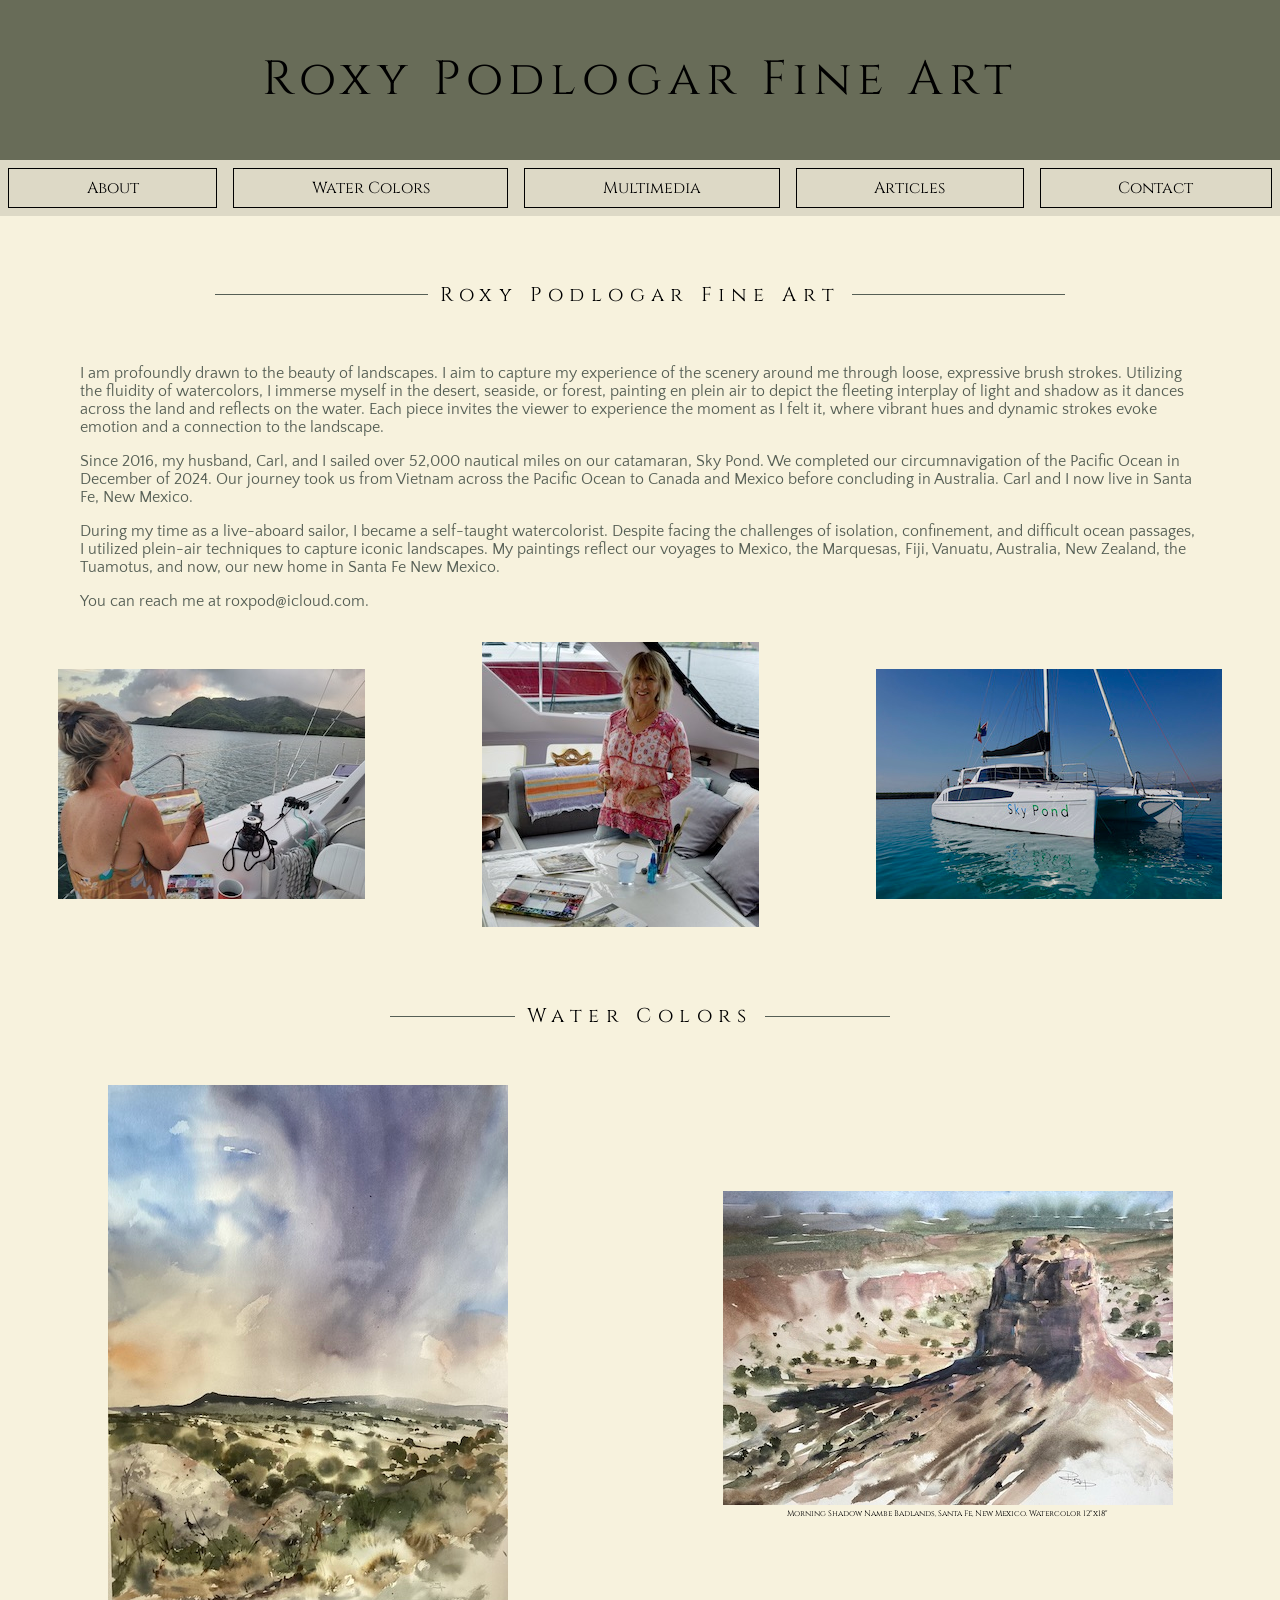
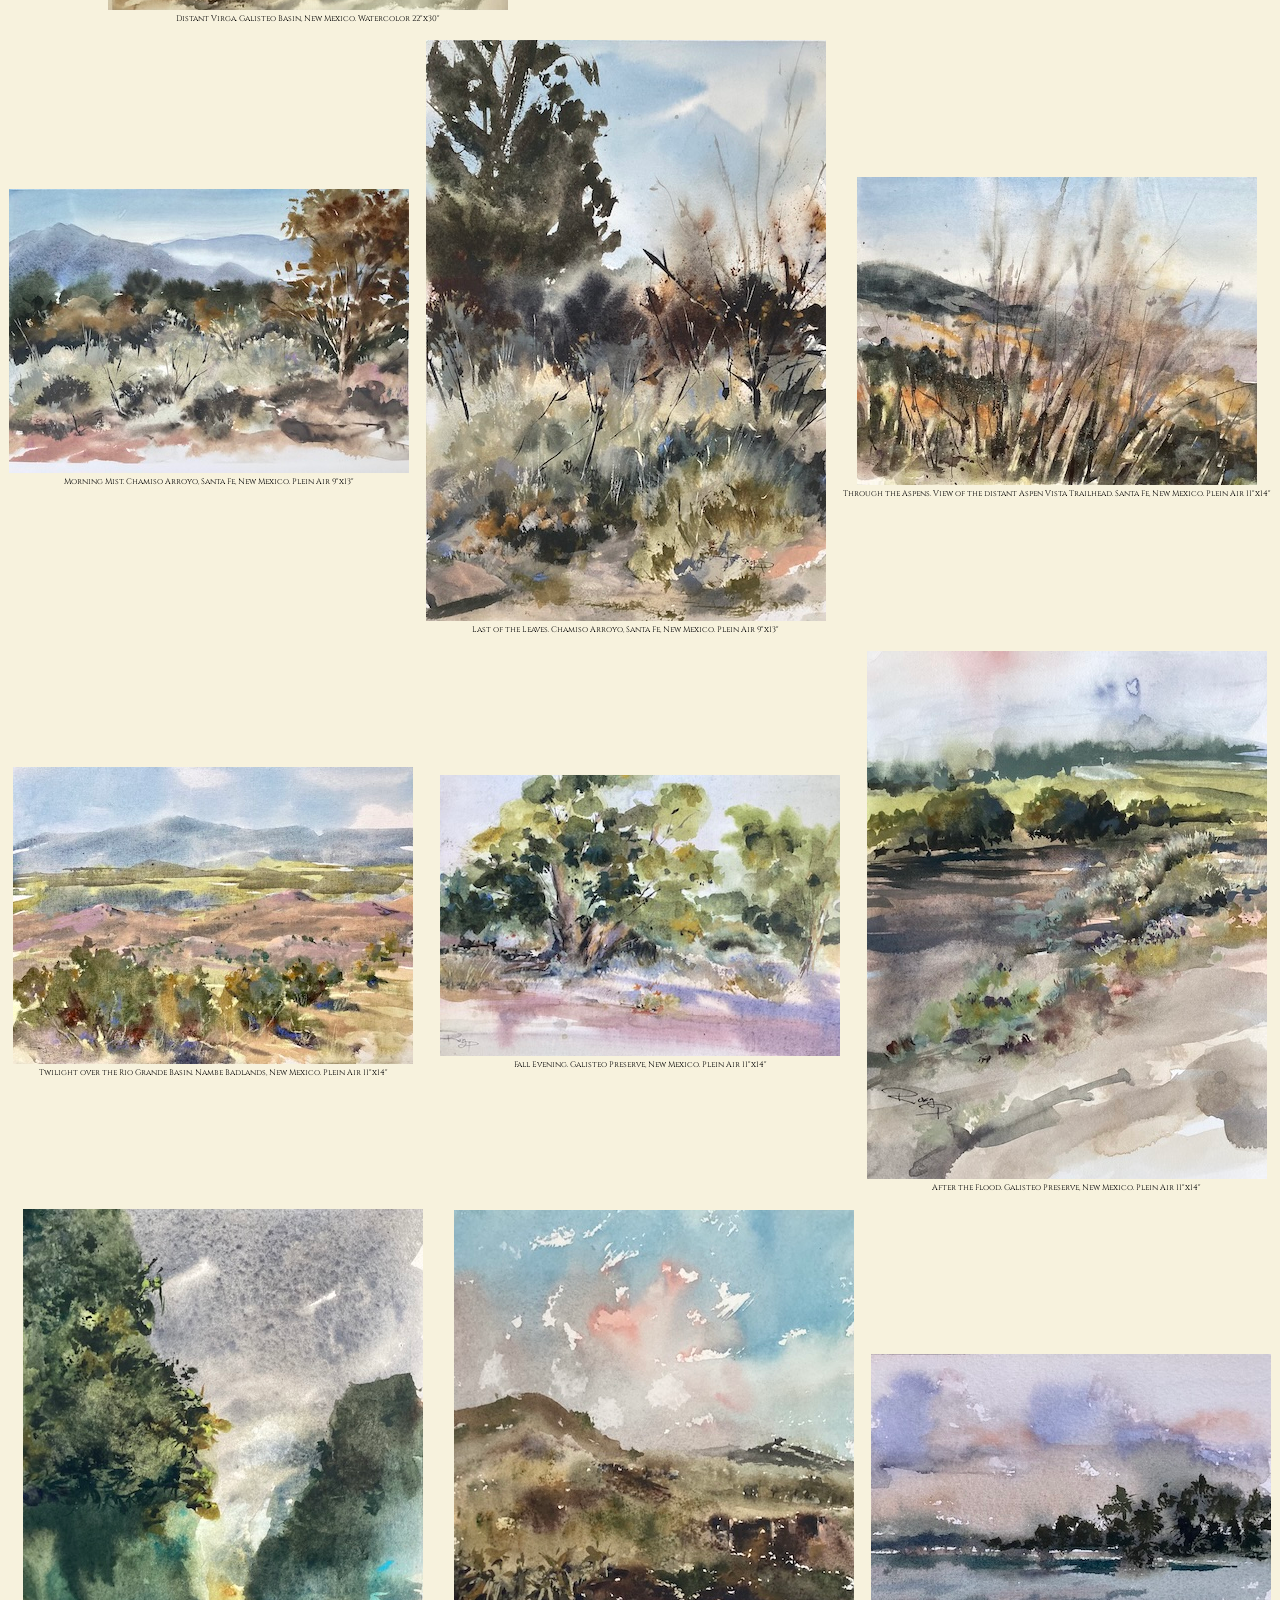
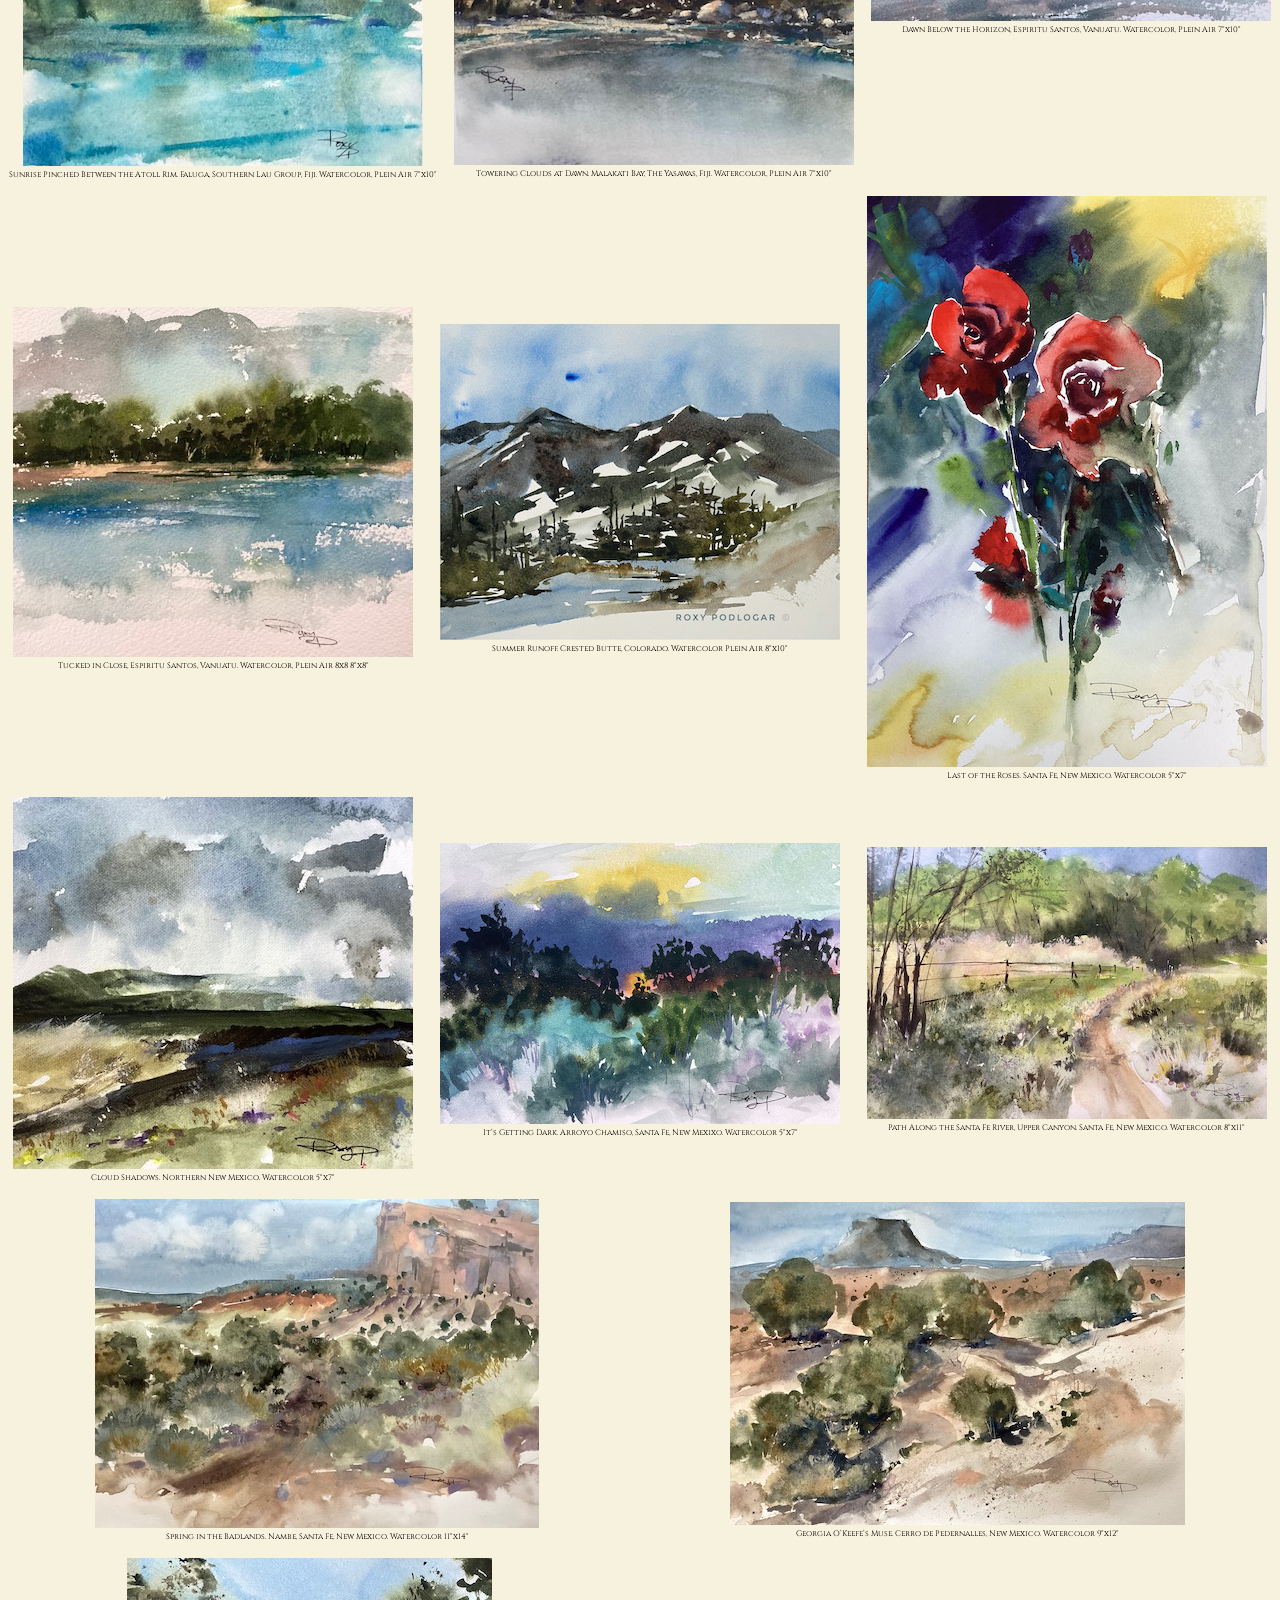
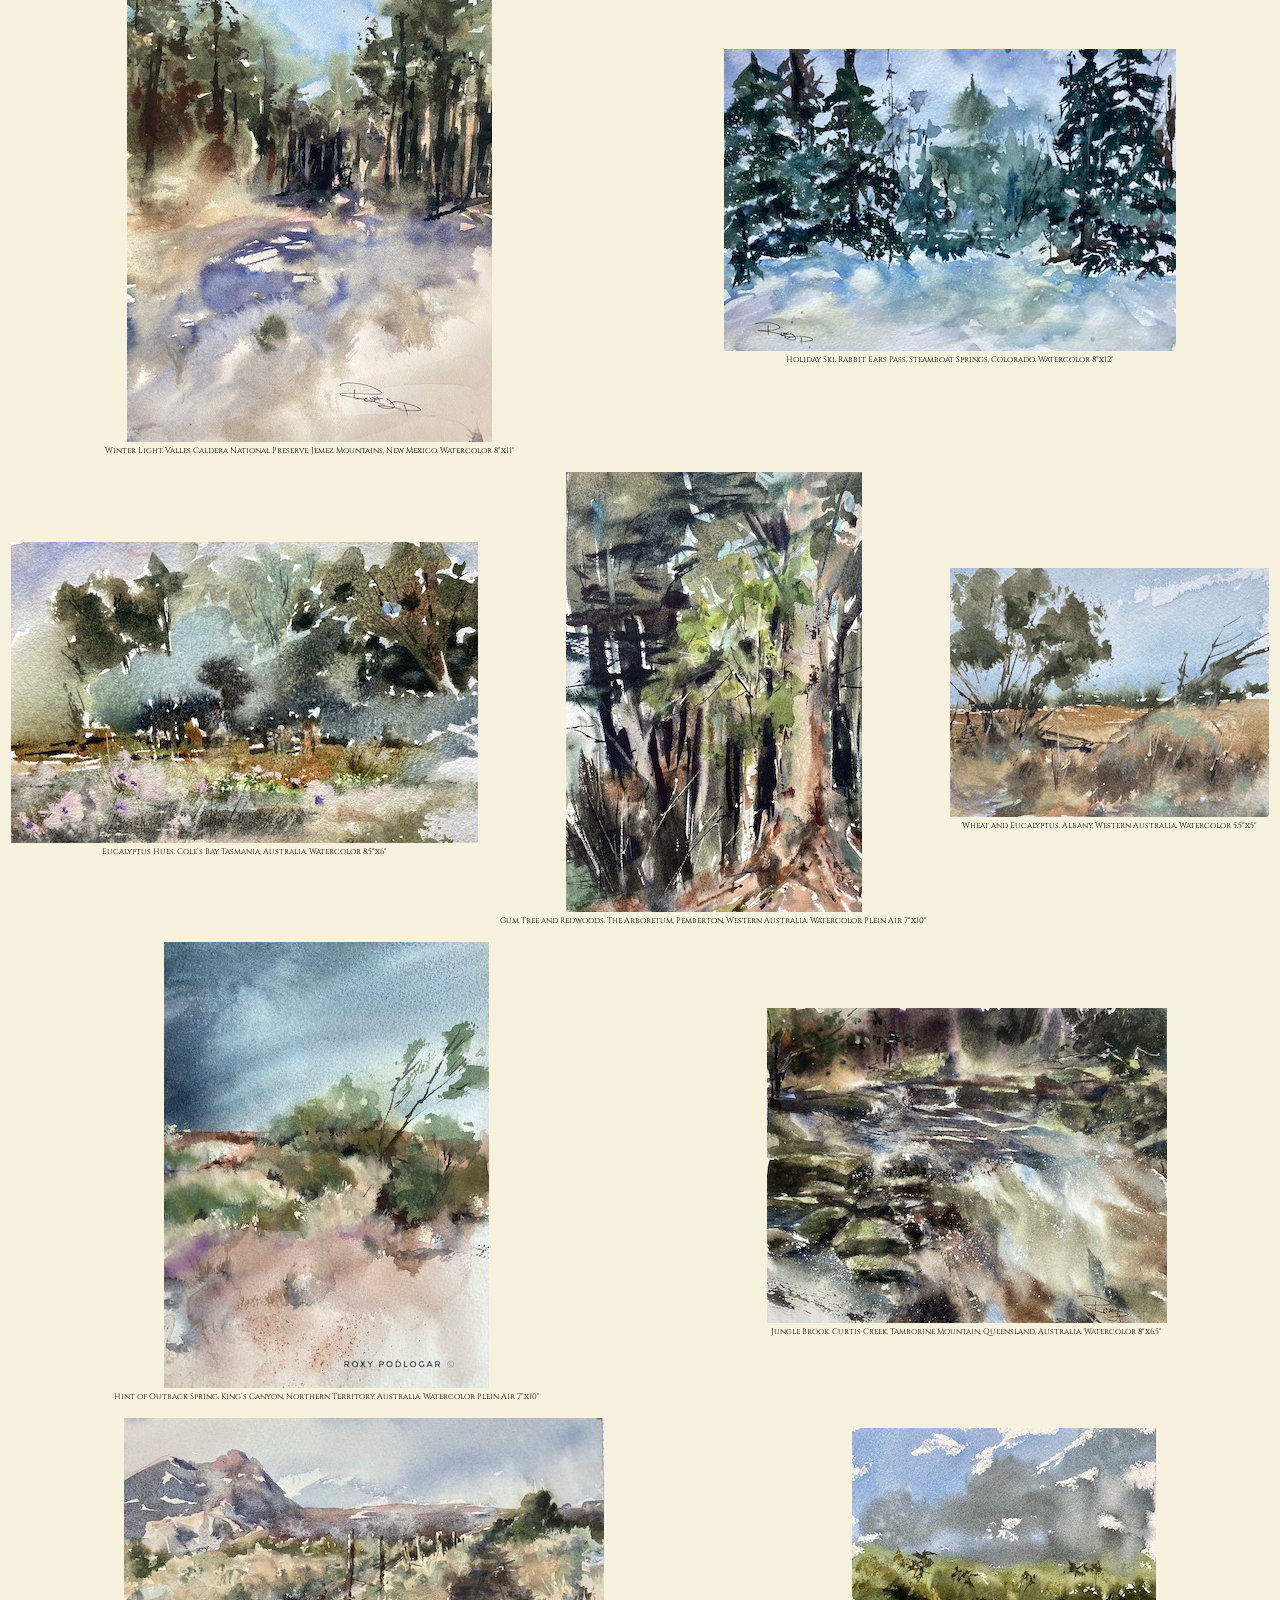
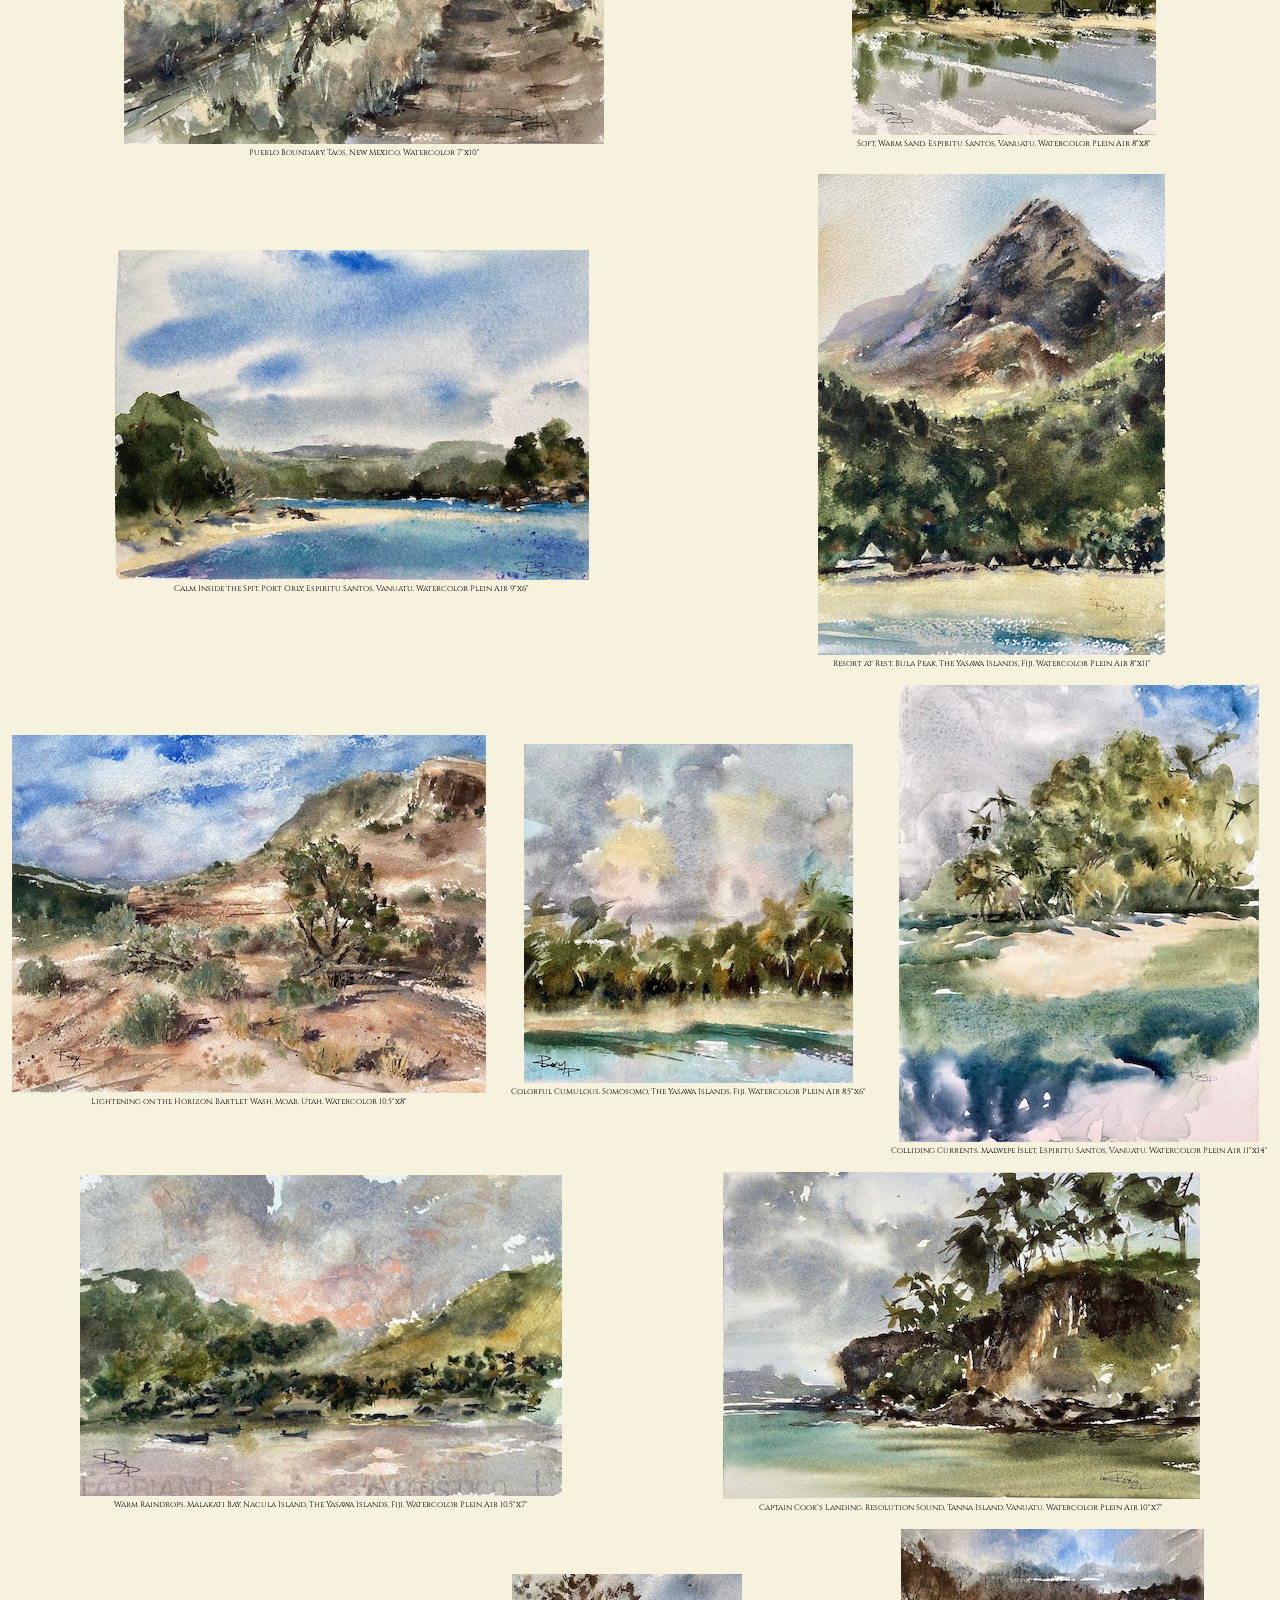
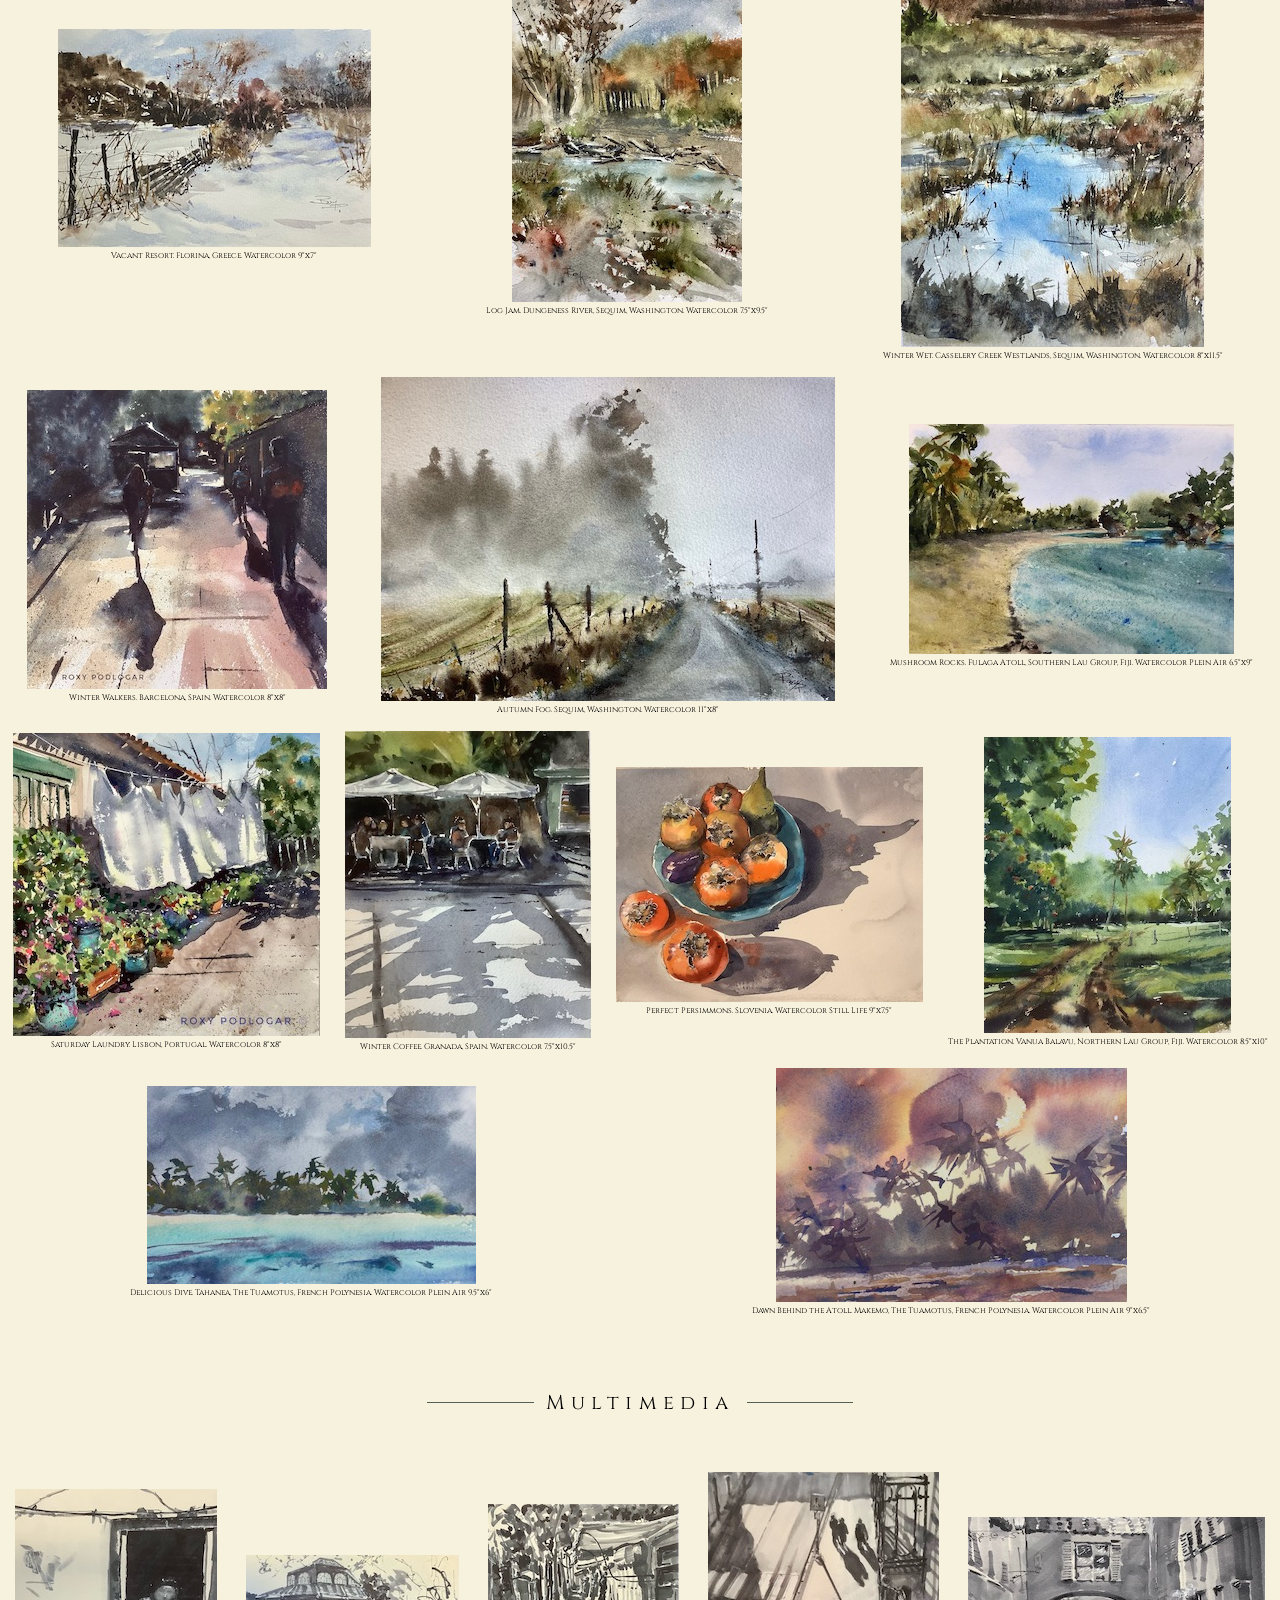
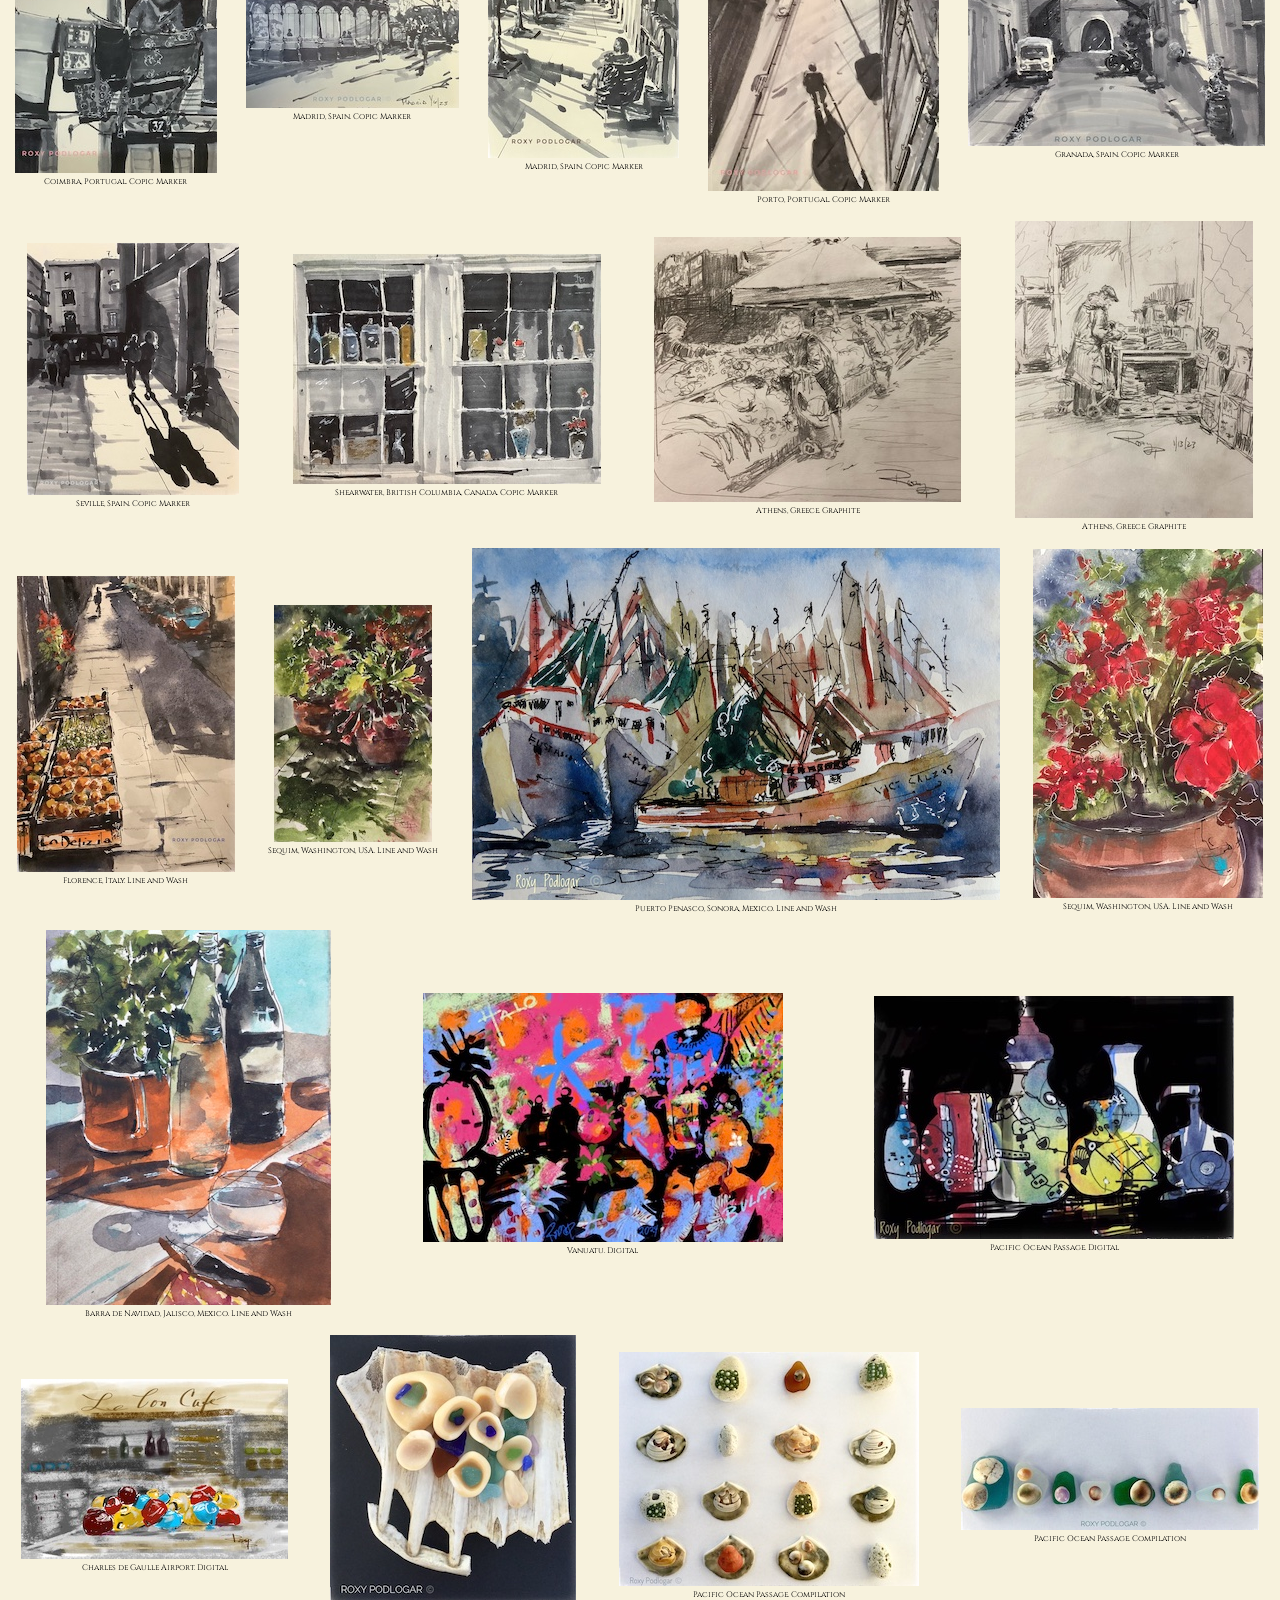
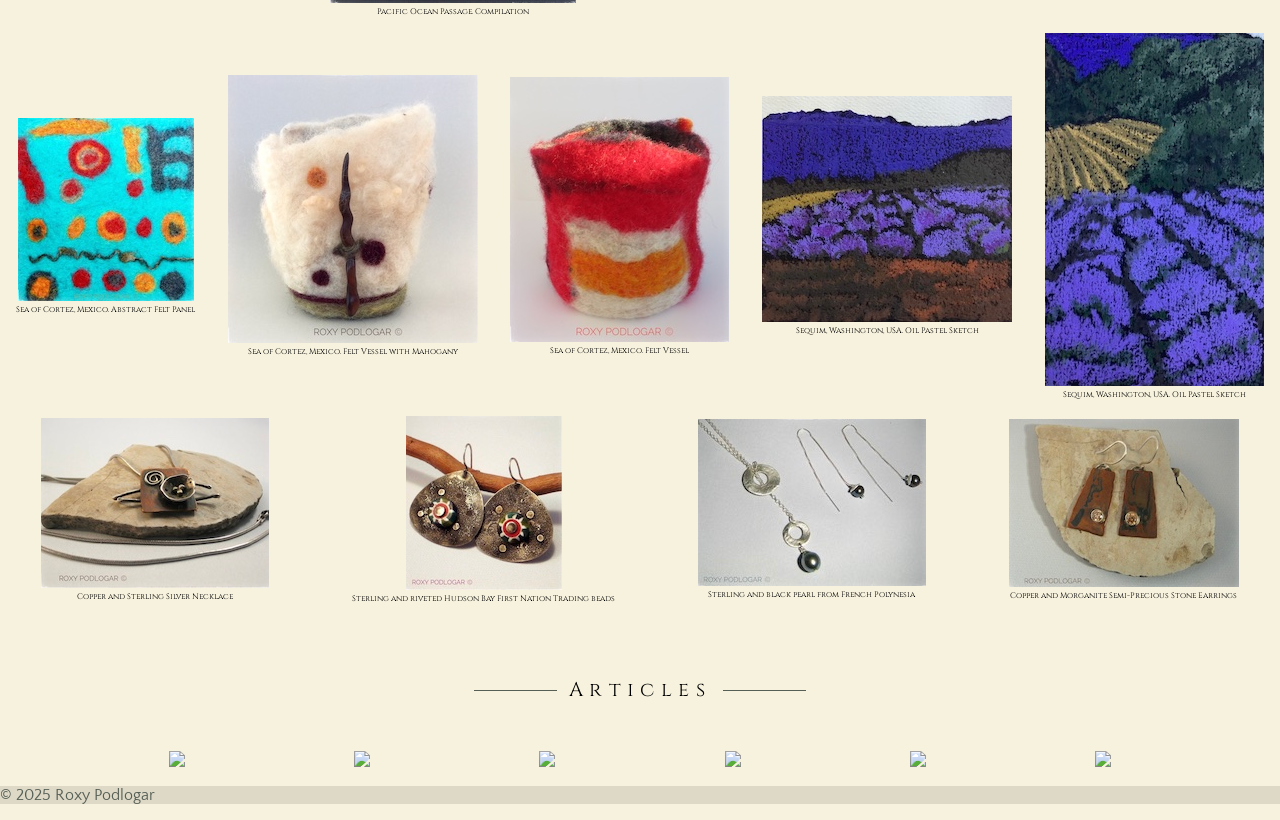
==== commit ee96bdee: "Add files via upload" ====
--- a/index.html
+++ b/index.html
@@ -39,7 +39,7 @@
           Since 2016, my husband, Carl, and I sailed over 52,000 nautical miles on our catamaran, Sky Pond. We completed our circumnavigation of the Pacific Ocean in December of 2024. Our journey took us from Vietnam across the Pacific Ocean to Canada and Mexico before concluding in Australia. Carl and I now live in Santa Fe, New Mexico.
           </p>
           <p>
-          During my time as a live-aboard sailor, I became a self-taught watercolorist. Despite facing the challenges of isolation, confinement, and difficult ocean passages, I utilized plein-air techniques to capture iconic landscapes. My paintings reflect our voyages to Mexico, the Marquesas, Fiji, Vanuatu, Australia, New Zealand, and the Tuamotus.
+          During my time as a live-aboard sailor, I became a self-taught watercolorist. Despite facing the challenges of isolation, confinement, and difficult ocean passages, I utilized plein-air techniques to capture iconic landscapes. My paintings reflect our voyages to Mexico, the Marquesas, Fiji, Vanuatu, Australia, New Zealand, the Tuamotus, and now, our new home in Santa Fe New Mexico.
           </p>
           <p>
           You can reach me at roxpod@icloud.com.
@@ -55,30 +55,20 @@
         <h2 id="Water Colors">Water Colors</h2>
         <div class="pics-wrapper">
           <!-- src=~400 px wide, data-bigger-src=800 px wide -->
-          <figure class="pic-item"><img id="my-img" src="pics/w31.jpeg" data-bigger-src="pics/w31L.jpeg"
- title="Morning Shadow. Nambe Badlands, Santa Fe, New Mexico. Watercolor 12&quot;x18&quot;">
-<figcaption>Morning Shadow Nambe Badlands, Santa Fe, New Mexico. Watercolor 12&quot;x18&quot;</figcaption></figure>
-          <figure class="pic-item"><img id="my-img" src="pics/wsunset.jpeg" data-bigger-src="pics/wsunsetL.jpeg"
- title="Sunset, Malakati Bay, Yasawa Islands, Fiji. Watercolor Plein Air 8&quot;x10&quot;">
-<figcaption>Sunset, Malakati Bay, Yasawa Islands, Fiji. Watercolor Plein Air 8&quot;x10&quot;</figcaption></figure>
-          <figure class="pic-item"><img id="my-img" src="pics/wshielded.jpeg" data-bigger-src="pics/wshieldedL.jpeg"
- title="Shielded from the Monsoon, Kadavu Island, Fiji. Watercolor Plein Air 8&quot;x10&quot;">
-<figcaption>Shielded from the Monsoon, Kadavu Island, Fiji. Watercolor Plein Air 8&quot;x10&quot;</figcaption></figure>
-          <figure class="pic-item"><img id="my-img" src="pics/wlow.jpeg" data-bigger-src="pics/wlowL.jpeg"
- title="Low Tide at the Mangrove, Galoa, Kadavu Island, Fiji. Watercolor 7&quot;x9&quot;">
-<figcaption>Low Tide at the Mangrove, Galoa, Kadavu Island, Fiji. Watercolor 7&quot;x9&quot;</figcaption></figure>
-          <figure class="pic-item"><img id="my-img" src="pics/wmorning.jpeg" data-bigger-src="pics/wmorningL.jpeg"
- title="Morning Field, Truchas, New Mexico. Watercolor Plein Air 11&quot;x14&quot;">
-<figcaption>Morning Field, Truchas, New Mexico. Watercolor Plein Air 11&quot;x14&quot;</figcaption></figure>
-          <figure class="pic-item"><img id="my-img" src="pics/wwhite.jpeg" data-bigger-src="pics/wwhiteL.jpeg"
- title="White Rock Overlook, New Mexico. Watercolor Plein Air 11&quot;x14&quot;">
-<figcaption>White Rock Overlook, New Mexico. Watercolor Plein Air 11&quot;x14&quot;</figcaption></figure>
-          <figure class="pic-item"><img id="my-img" src="pics/wpath.jpeg" data-bigger-src="pics/wpathL.jpeg"
- title="Path of the Rio Grand, White Rock, New Mexico. Plein Air 11&quot;x14&quot;">
-<figcaption>Path of the Rio Grand, White Rock, New Mexico. Plein Air 11&quot;x14&quot;</figcaption></figure>
-          <figure class="pic-item"><img id="my-img" src="pics/wlight.jpeg" data-bigger-src="pics/wlightL.jpeg"
- title="Light through the Apache Plume, Chamiso Arroyo, Santa Fe, New Mexico. Watercolor Plein Air 8&quot;x10&quot;">
-<figcaption>Light through the Apache Plume, Chamiso Arroyo, Santa Fe, New Mexico. Watercolor Plein Air 8&quot;x10&quot;</figcaption></figure>
+
+<figure class="pic-item"><img id="my-img" src="pics/wdistant.jpeg" data-bigger-src="pics/wdistantL.jpeg" title="Distant Virga. Galisteo Basin, New Mexico. Watercolor 22&quot;x30&quot;"><figcaption>Distant Virga. Galisteo Basin, New Mexico. Watercolor 22&quot;x30&quot;</figcaption></figure>
+<figure class="pic-item"><img id="my-img" src="pics/w31.jpeg" data-bigger-src="pics/w31L.jpeg" title="Morning Shadow. Nambe Badlands, Santa Fe, New Mexico. Watercolor 12&quot;x18&quot;"> <figcaption>Morning Shadow Nambe Badlands, Santa Fe, New Mexico. Watercolor 12&quot;x18&quot;</figcaption></figure>
+<figure class="pic-item"><img id="my-img" src="pics/wmorning.jpeg" data-bigger-src="pics/wmorningL.jpeg" title="Morning Mist. Chamiso Arroyo, Santa Fe, New Mexico. Watercolor Plein Air 9&quot;x13&quot;"><figcaption>Morning Mist. Chamiso Arroyo, Santa Fe, New Mexico. Plein Air 9&quot;x13&quot;</figcaption></figure>
+<figure class="pic-item"><img id="my-img" src="pics/wlast.jpeg" data-bigger-src="pics/wlastL.jpeg" title="Last of the Leaves. Chamiso Arroyo, Santa Fe, New Mexico. Watercolor Plein Air 9&quot;x13&quot;"><figcaption>Last of the Leaves. Chamiso Arroyo, Santa Fe, New Mexico. Plein Air 9&quot;x13&quot;</figcaption></figure>
+<figure class="pic-item"><img id="my-img" src="pics/wthrough.jpeg" data-bigger-src="pics/wthroughL.jpeg" title="Through the Aspens. View of the distant Aspen Vista Trailhead. Santa Fe, New Mexico. Watercolor Plein Air 11&quot;x14&quot;"><figcaption>Through the Aspens. View of the distant Aspen Vista Trailhead. Santa Fe, New Mexico. Plein Air 11&quot;x14&quot;</figcaption></figure>
+<figure class="pic-item"><img id="my-img" src="pics/wtwilight.jpeg" data-bigger-src="pics/wtwilightL.jpeg" title="Twilight over the Rio Grande Basin. Nambe Badlands, New Mexico. Watercolor Plein Air 11&quot;x14&quot;"><figcaption>Twilight over the Rio Grande Basin. Nambe Badlands, New Mexico. Plein Air 11&quot;x14&quot;</figcaption></figure>
+<figure class="pic-item"><img id="my-img" src="pics/wfall.jpeg" data-bigger-src="pics/wfallL.jpeg" title="Fall Evening. Galisteo Preserve, New Mexico. Watercolor Plein Air 11&quot;x14&quot;"><figcaption>Fall Evening. Galisteo Preserve, New Mexico. Plein Air 11&quot;x14&quot;</figcaption></figure>
+<figure class="pic-item"><img id="my-img" src="pics/wafter.jpeg" data-bigger-src="pics/wafterL.jpeg" title="After the Flood. Galisteo Preserve, New Mexico. Watercolor Plein Air 11&quot;x14&quot;"><figcaption>After the Flood. Galisteo Preserve, New Mexico. Plein Air 11&quot;x14&quot;</figcaption></figure>
+<figure class="pic-item"><img id="my-img" src="pics/wsunrise.jpeg" data-bigger-src="pics/wsunriseL.jpeg" title="Sunrise Pinched Between the Atoll Rim. Faluga, Southern Lau Group, Fiji. Watercolor Plein Air 7&quot;x10&quot;"><figcaption>Sunrise Pinched Between the Atoll Rim. Faluga, Southern Lau Group, Fiji. Watercolor, Plein Air 7&quot;x10&quot;</figcaption></figure>
+<figure class="pic-item"><img id="my-img" src="pics/wtowering.jpeg" data-bigger-src="pics/wtoweringL.jpeg" title="Towering Clouds at Dawn. Malakati Bay, The Yasawas, Fiji. Watercolor Plein Air"><figcaption 7&quot;x10&quot;>Towering Clouds at Dawn. Malakati Bay, The Yasawas, Fiji. Watercolor, Plein Air 7&quot;x10&quot;</figcaption></figure>
+<figure class="pic-item"><img id="my-img" src="pics/wdawn.jpeg" data-bigger-src="pics/wdawnL.jpeg" title="Dawn Below the Horizon. Espiritu Santos, Vanuatu. Watercolor Plein Air 7&quot;x10&quot;"><figcaption>Dawn Below the Horizon, Espiritu Santos, Vanuatu. Watercolor, Plein Air 7&quot;x10&quot;</figcaption></figure>
+<figure class="pic-item"><img id="my-img" src="pics/wtucked.jpeg" data-bigger-src="pics/wtuckedL.jpeg" title="Tucked in Close. Espiritu Santos, Vanuatu. Watercolor Plein Air 8&quot;x8&quot;"><figcaption>Tucked in Close, Espiritu Santos, Vanuatu. Watercolor, Plein Air 8x8 8&quot;x8&quot;</figcaption></figure>
+
           <figure class="pic-item"><img id="my-img" src="pics/w36.jpeg" data-bigger-src="pics/w36L.jpeg"
  title="Summer Runoff. Crested Butte, Colorado. Watercolor Plein Air 8&quot;x10&quot;">
 <figcaption>Summer Runoff. Crested Butte, Colorado. Watercolor Plein Air 8&quot;x10&quot;</figcaption></figure>
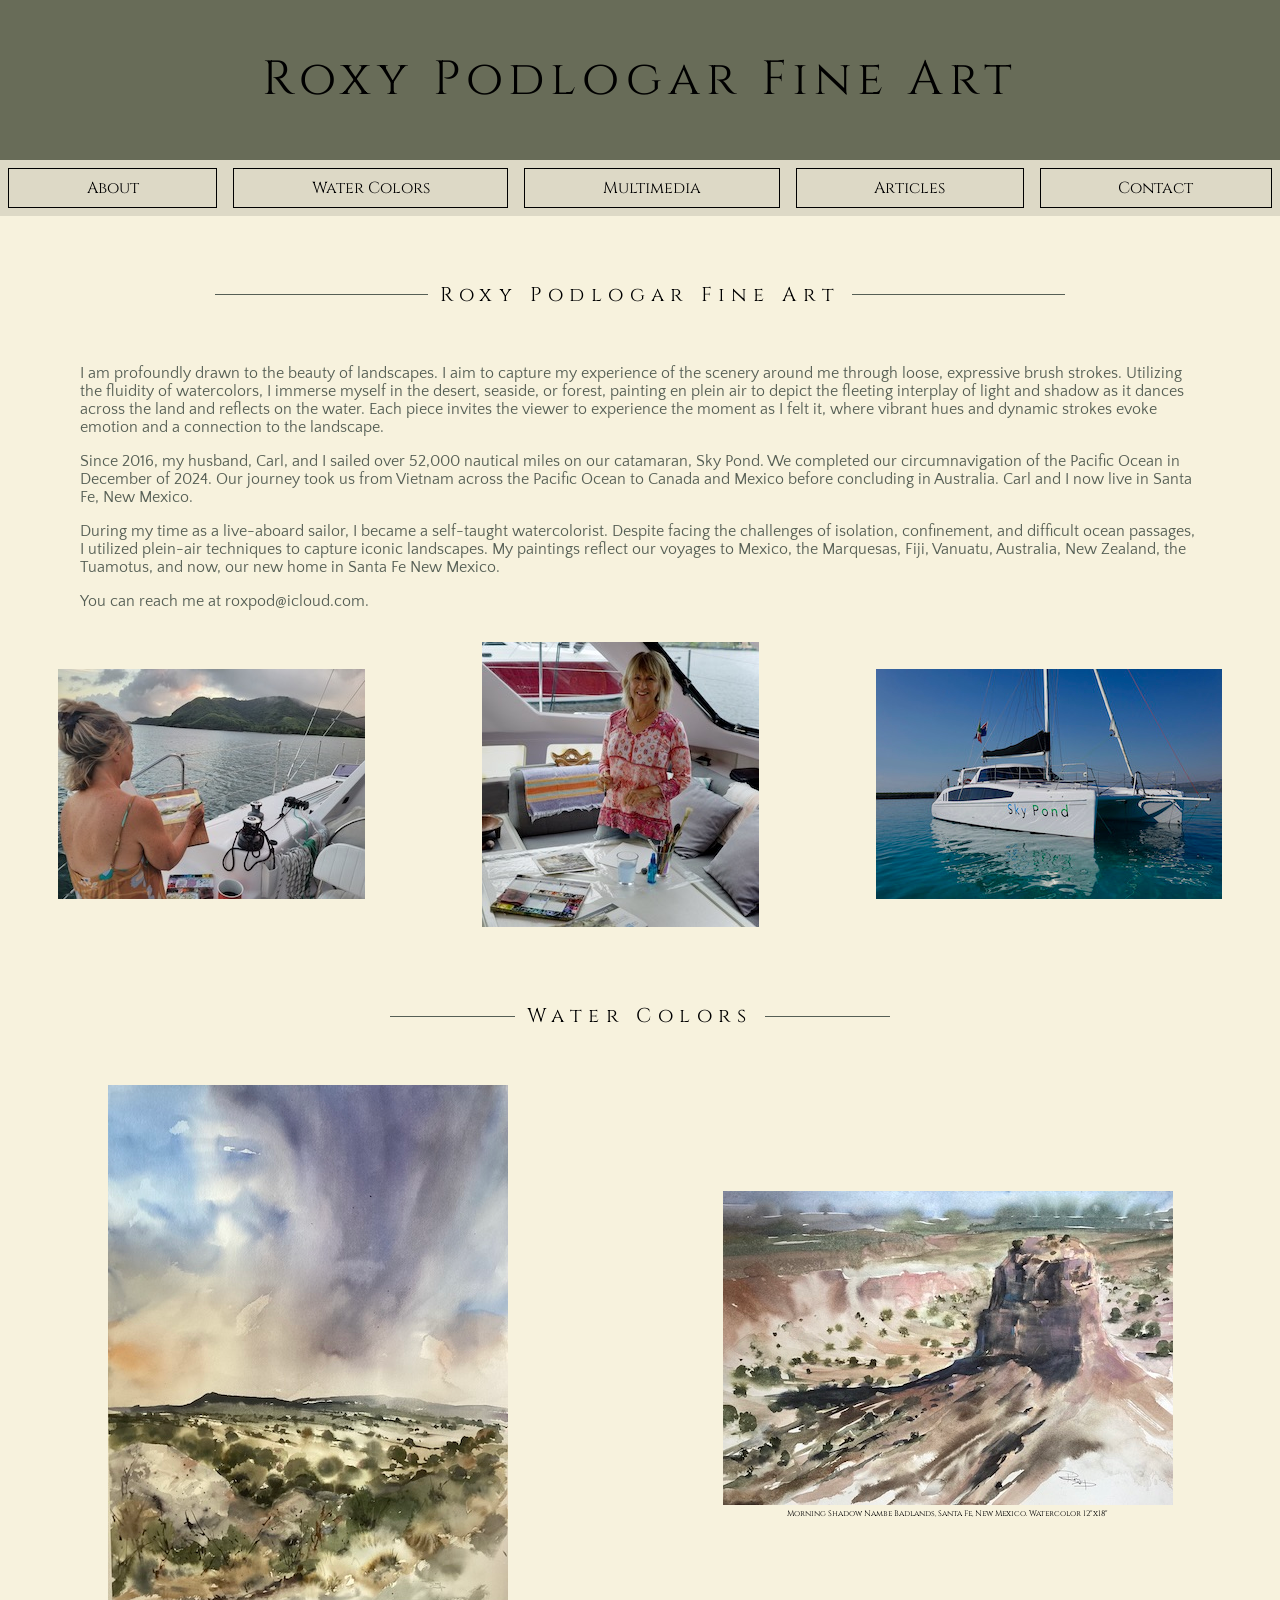
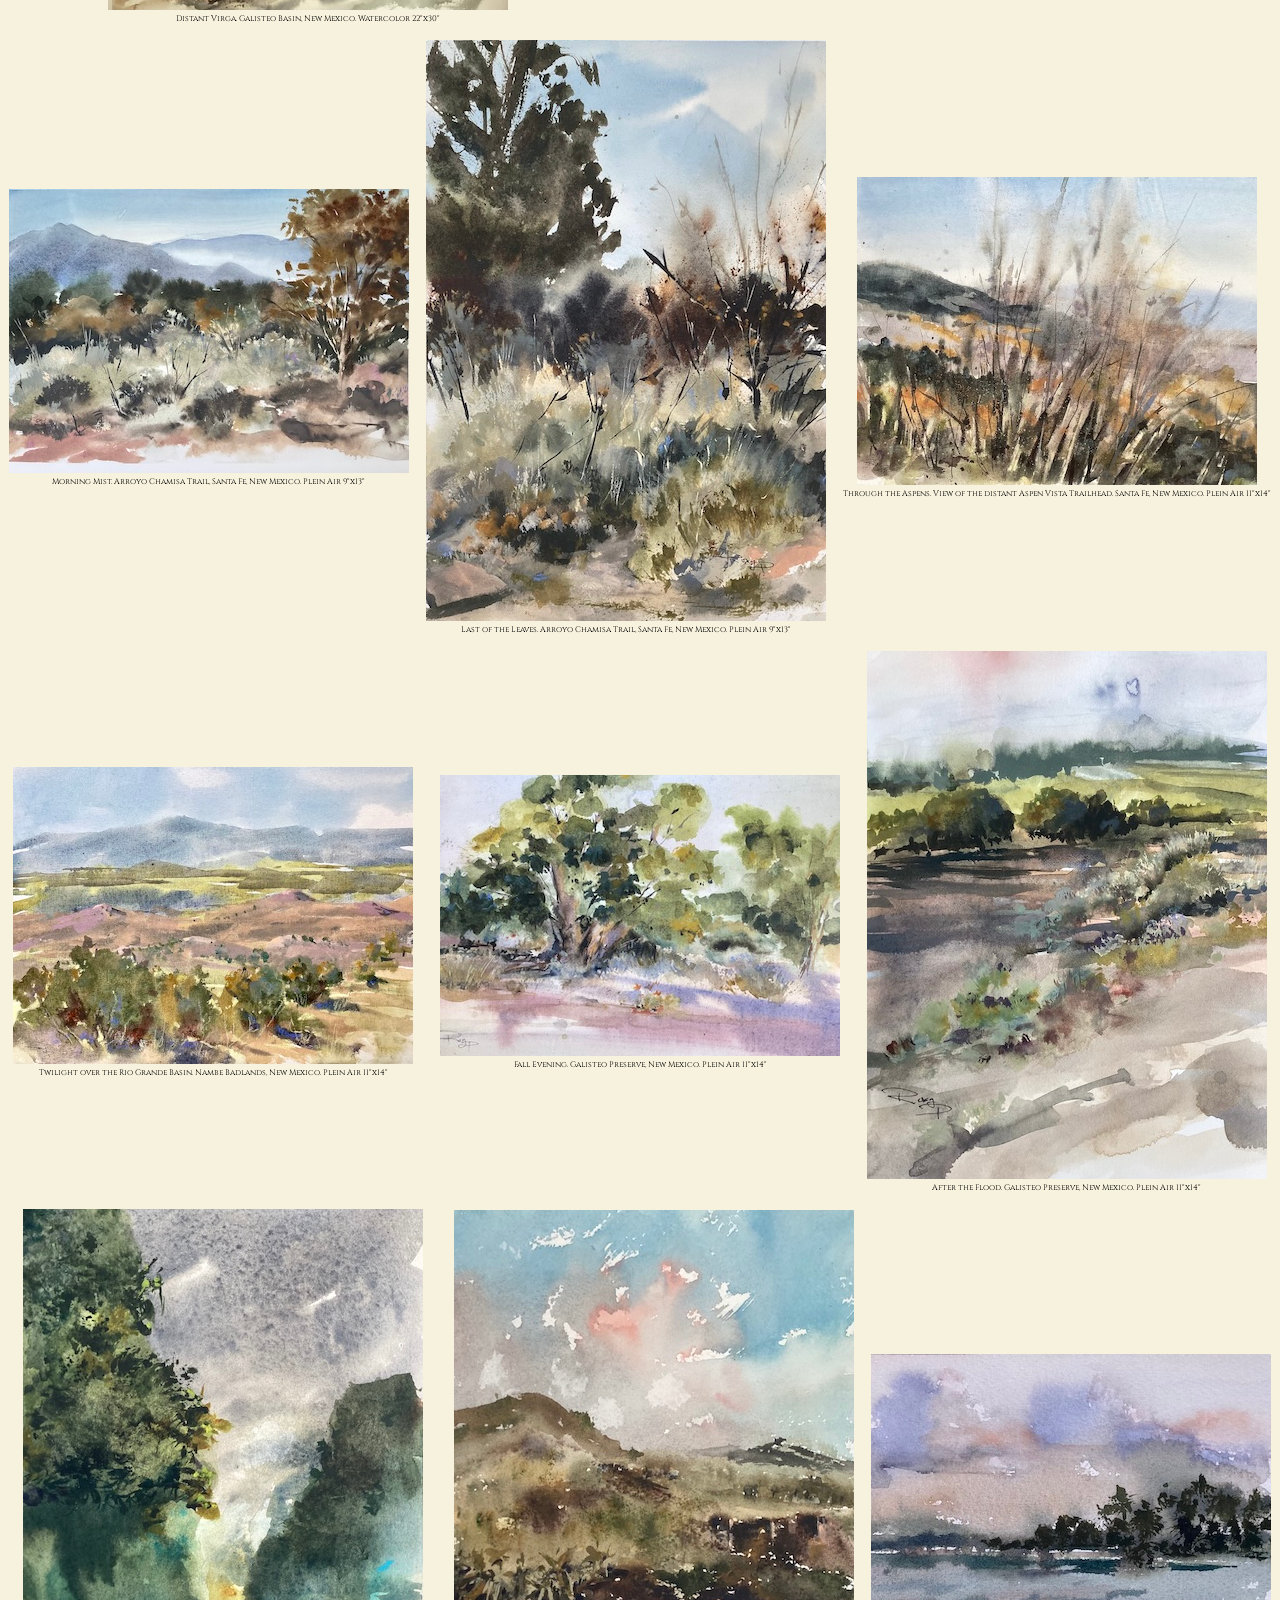
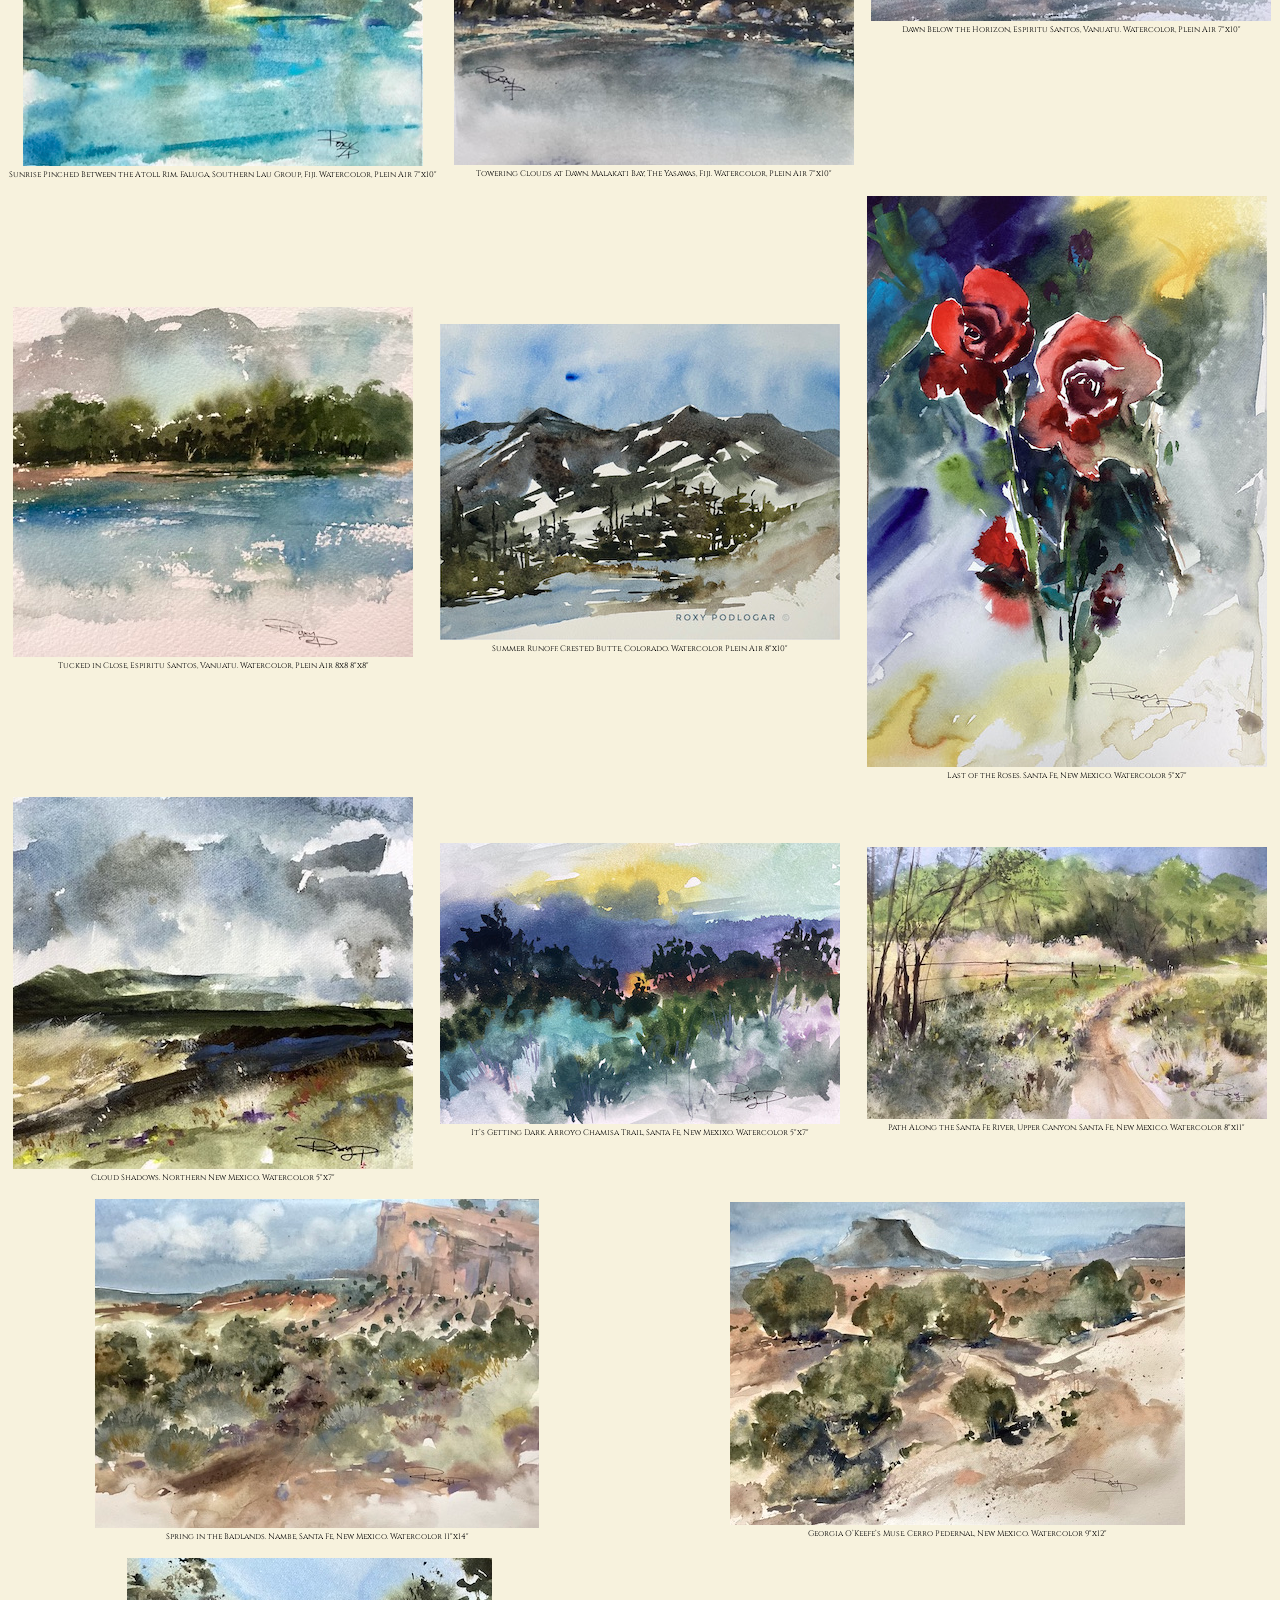
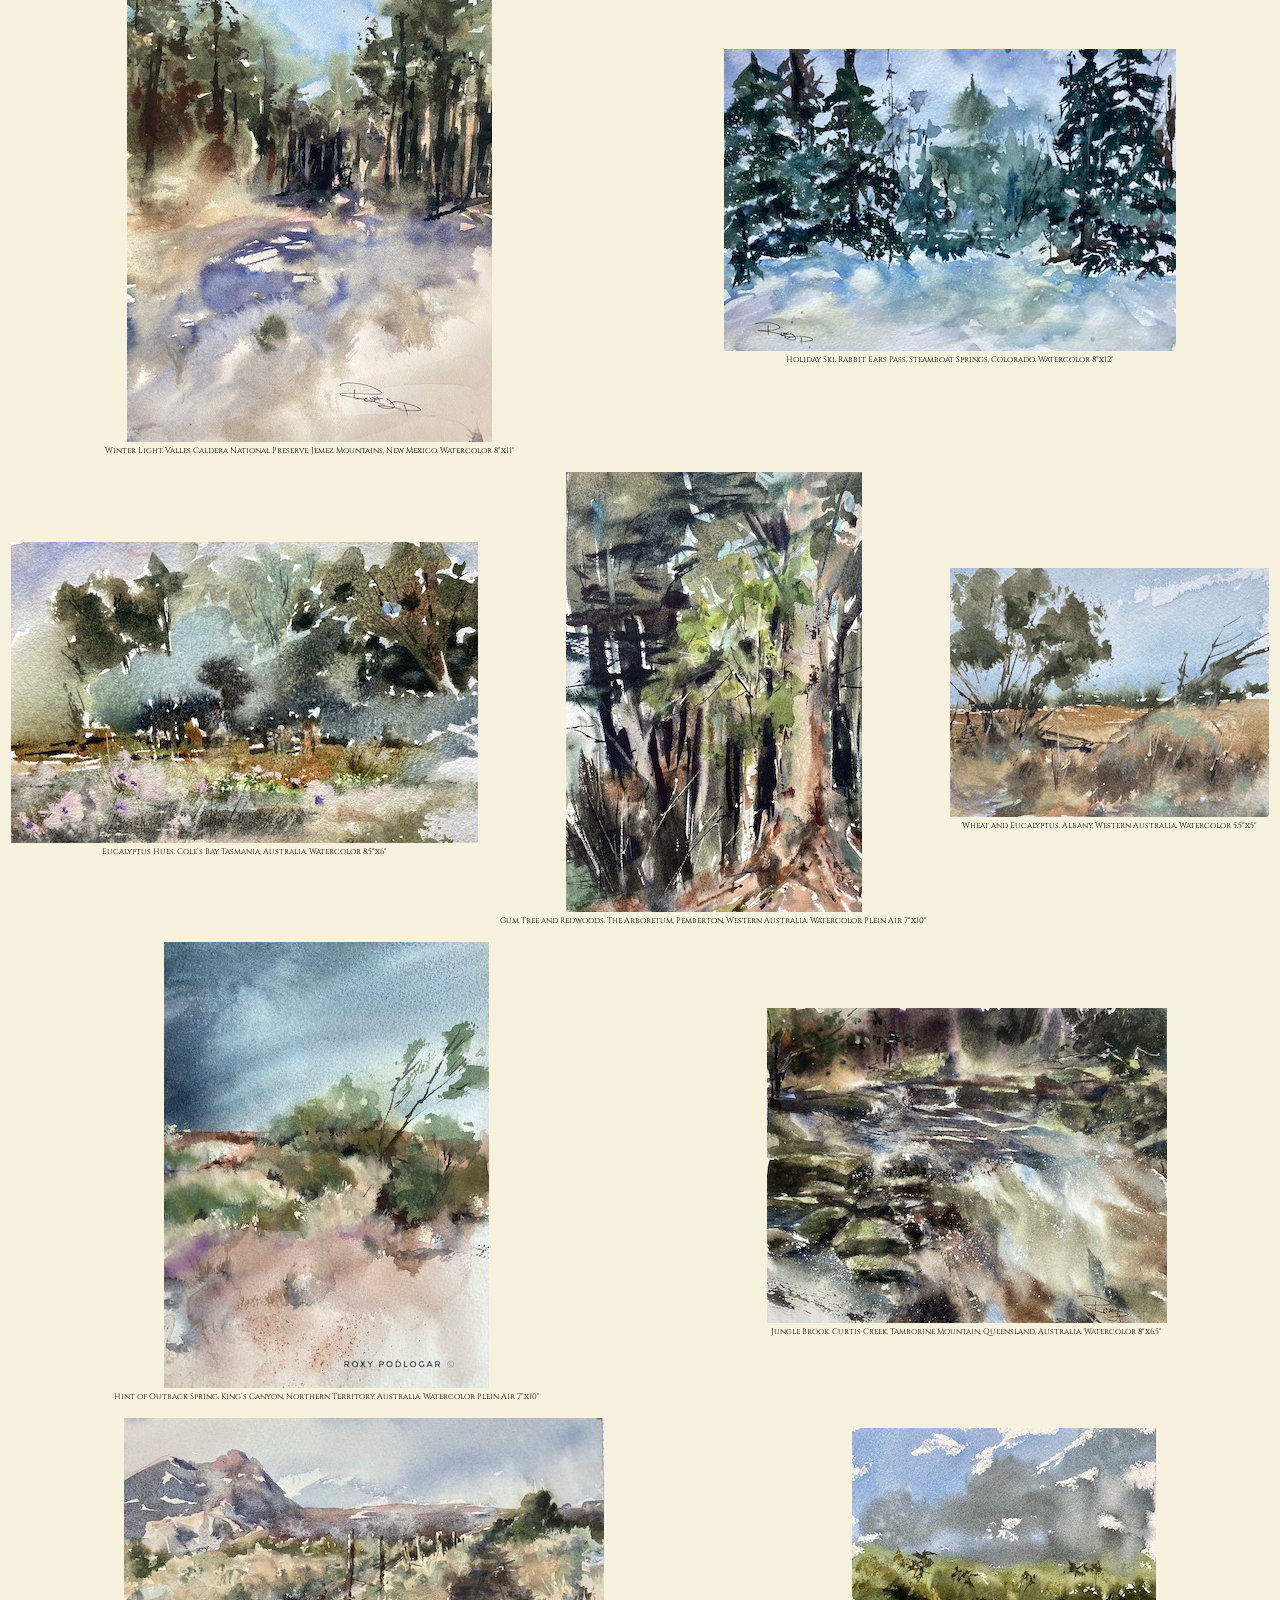
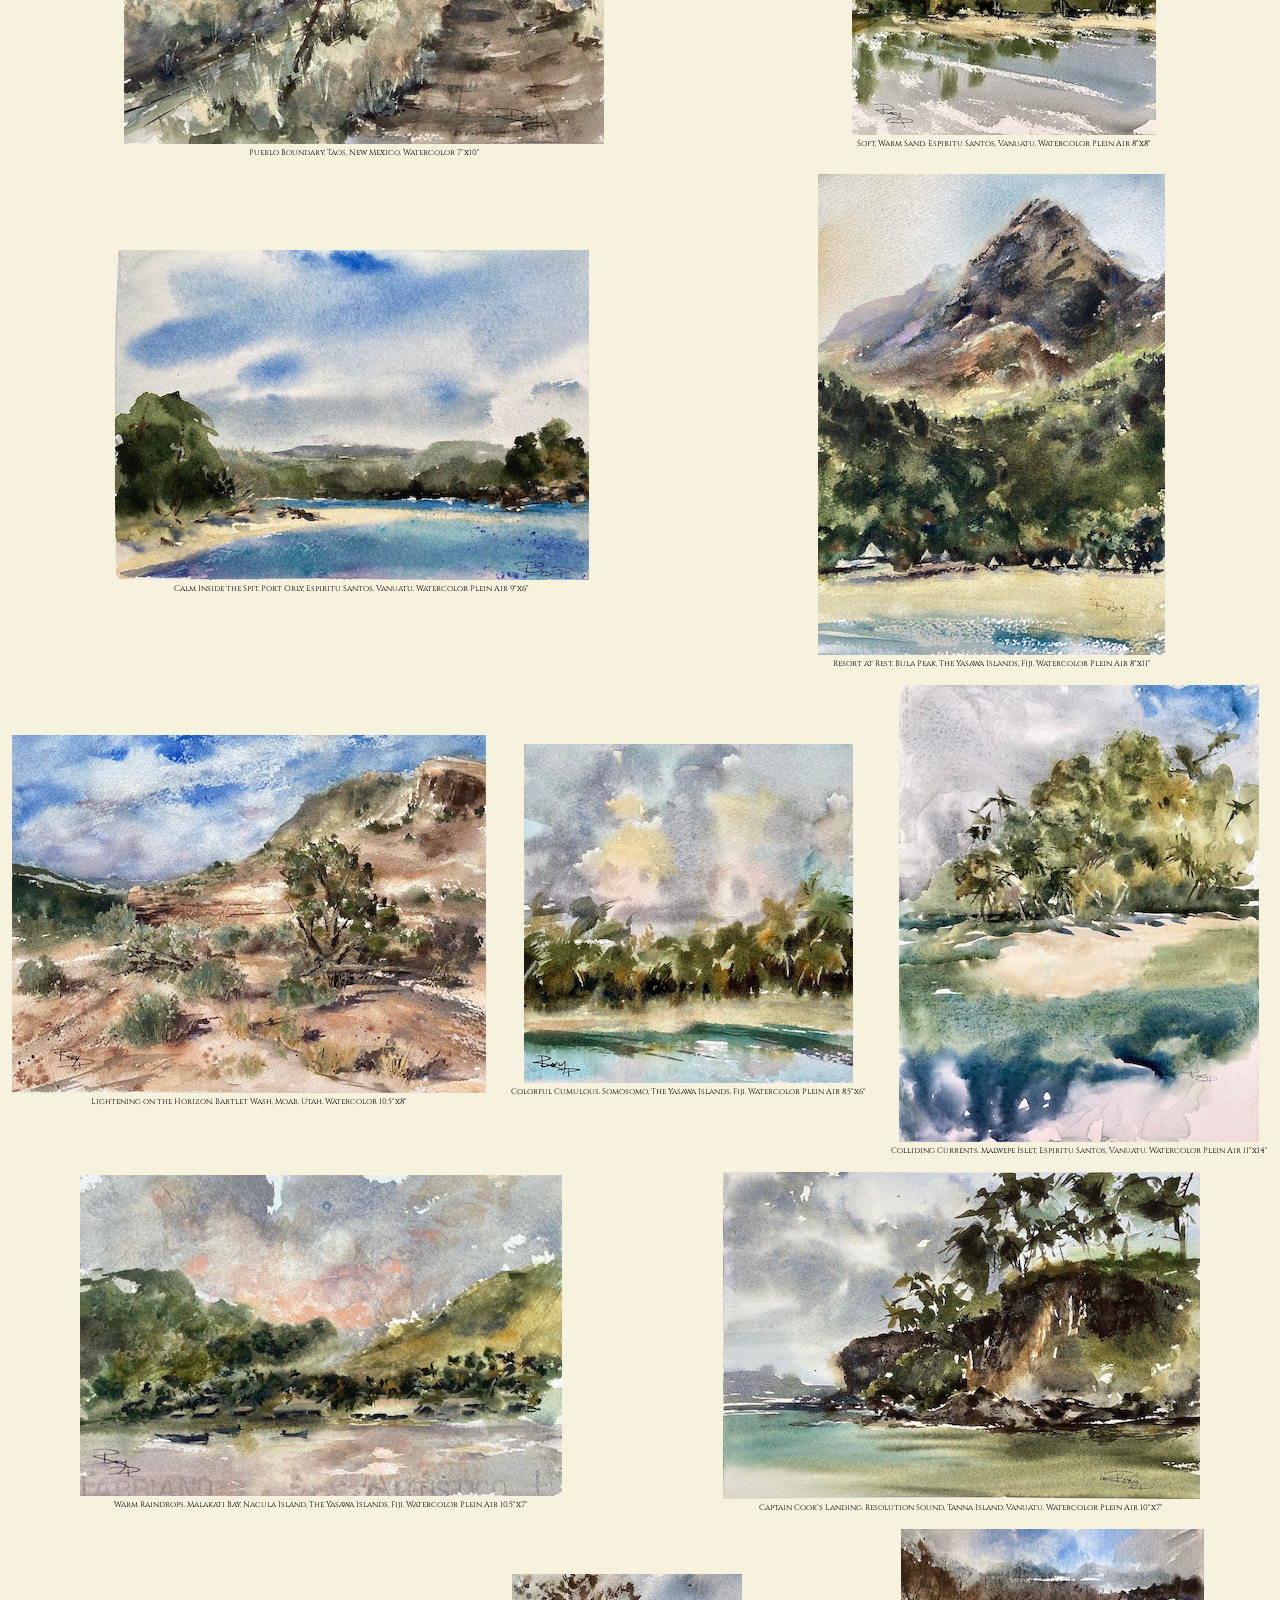
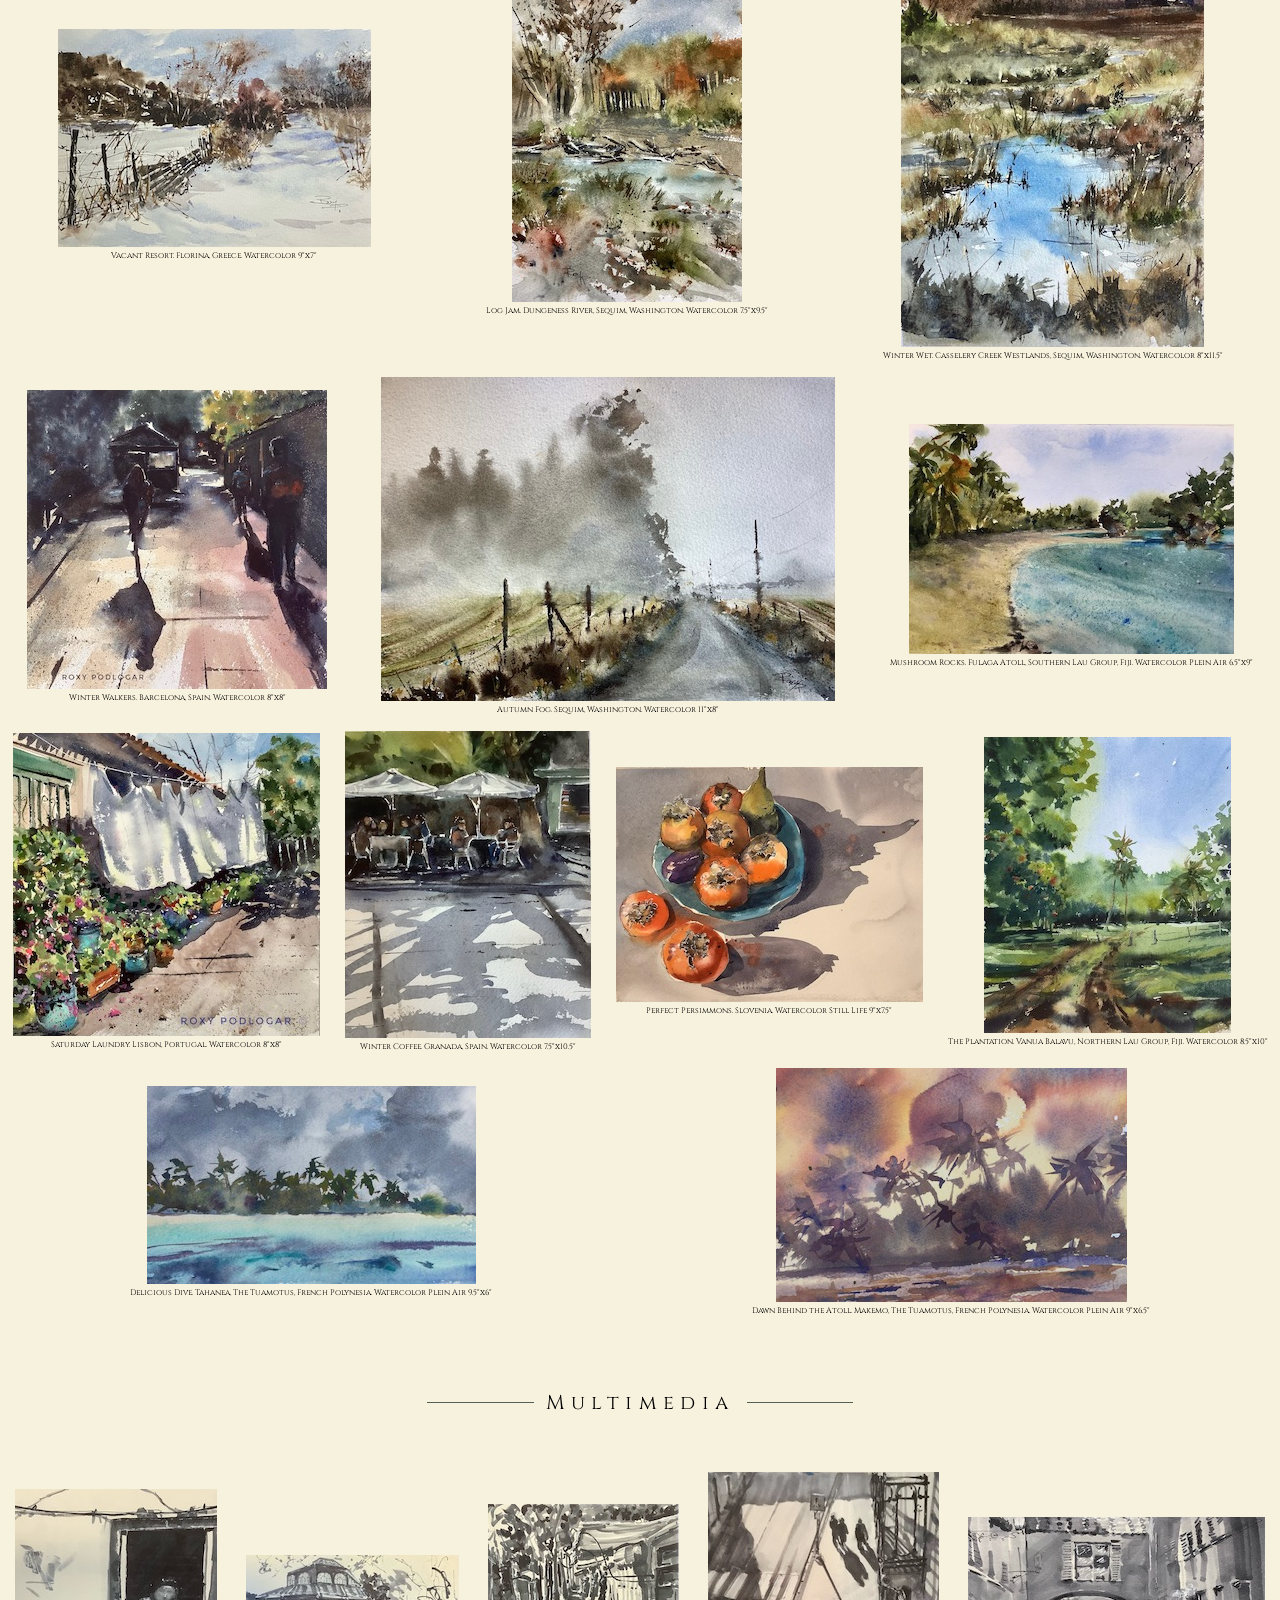
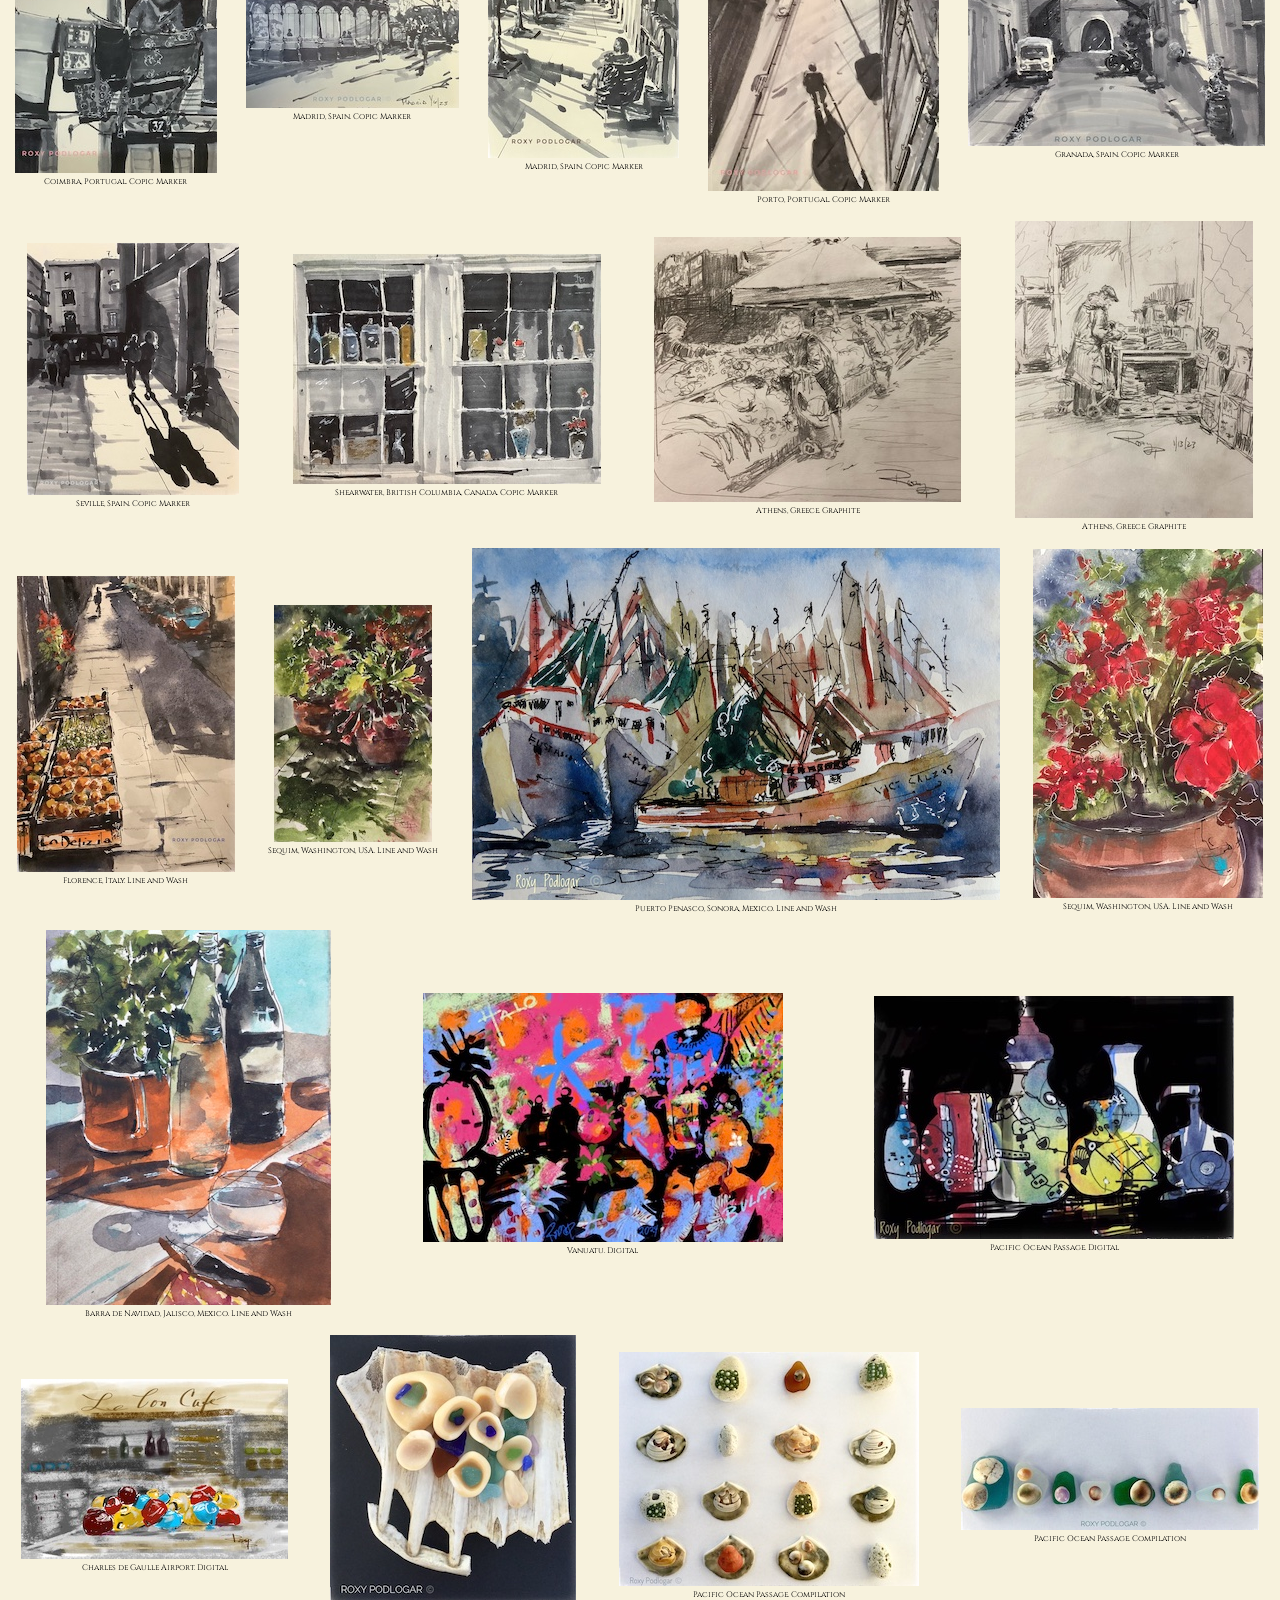
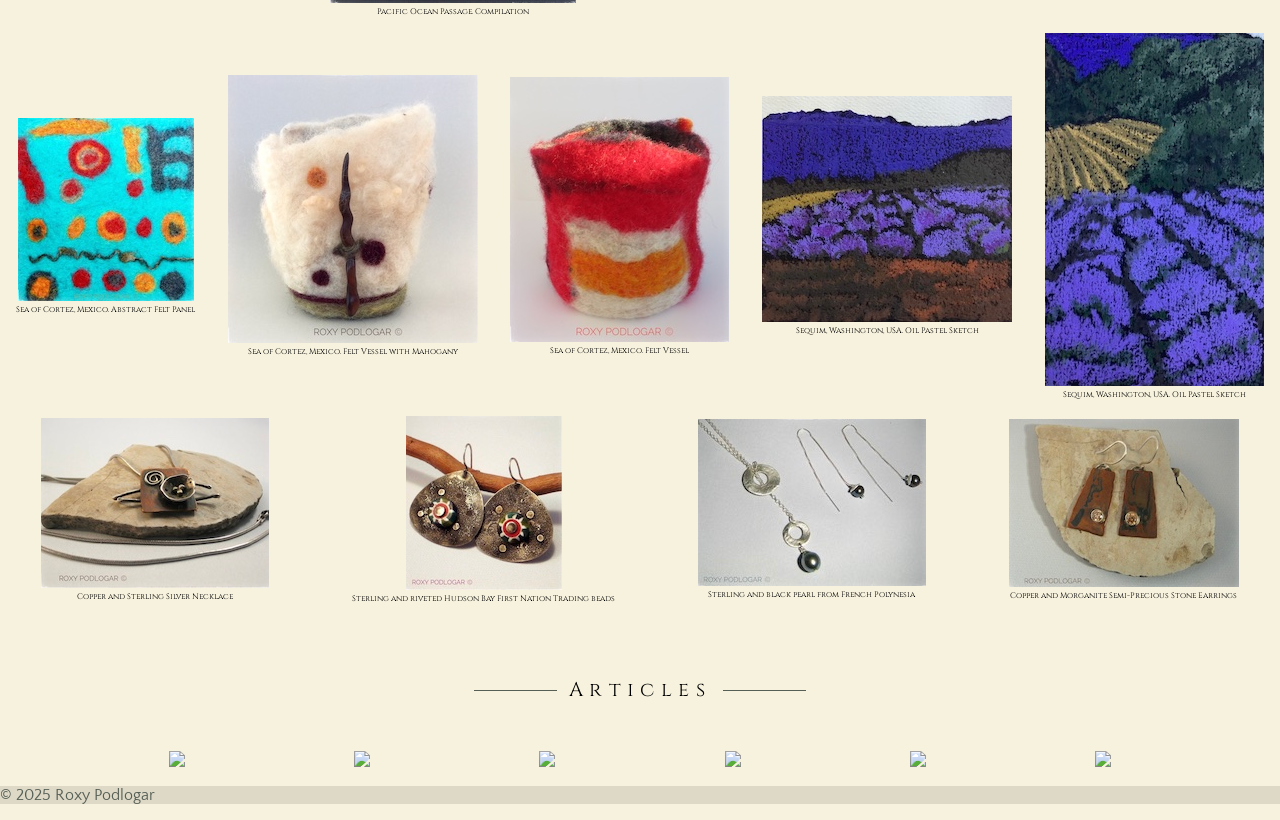
==== commit a6af35c3: "Update index.html" ====
--- a/index.html
+++ b/index.html
@@ -58,8 +58,8 @@
 
 <figure class="pic-item"><img id="my-img" src="pics/wdistant.jpeg" data-bigger-src="pics/wdistantL.jpeg" title="Distant Virga. Galisteo Basin, New Mexico. Watercolor 22&quot;x30&quot;"><figcaption>Distant Virga. Galisteo Basin, New Mexico. Watercolor 22&quot;x30&quot;</figcaption></figure>
 <figure class="pic-item"><img id="my-img" src="pics/w31.jpeg" data-bigger-src="pics/w31L.jpeg" title="Morning Shadow. Nambe Badlands, Santa Fe, New Mexico. Watercolor 12&quot;x18&quot;"> <figcaption>Morning Shadow Nambe Badlands, Santa Fe, New Mexico. Watercolor 12&quot;x18&quot;</figcaption></figure>
-<figure class="pic-item"><img id="my-img" src="pics/wmorning.jpeg" data-bigger-src="pics/wmorningL.jpeg" title="Morning Mist. Chamiso Arroyo, Santa Fe, New Mexico. Watercolor Plein Air 9&quot;x13&quot;"><figcaption>Morning Mist. Chamiso Arroyo, Santa Fe, New Mexico. Plein Air 9&quot;x13&quot;</figcaption></figure>
-<figure class="pic-item"><img id="my-img" src="pics/wlast.jpeg" data-bigger-src="pics/wlastL.jpeg" title="Last of the Leaves. Chamiso Arroyo, Santa Fe, New Mexico. Watercolor Plein Air 9&quot;x13&quot;"><figcaption>Last of the Leaves. Chamiso Arroyo, Santa Fe, New Mexico. Plein Air 9&quot;x13&quot;</figcaption></figure>
+<figure class="pic-item"><img id="my-img" src="pics/wmorning.jpeg" data-bigger-src="pics/wmorningL.jpeg" title="Morning Mist. Arroyo Chamisa Trail, Santa Fe, New Mexico. Watercolor Plein Air 9&quot;x13&quot;"><figcaption>Morning Mist. Arroyo Chamisa Trail, Santa Fe, New Mexico. Plein Air 9&quot;x13&quot;</figcaption></figure>
+<figure class="pic-item"><img id="my-img" src="pics/wlast.jpeg" data-bigger-src="pics/wlastL.jpeg" title="Last of the Leaves. Arroyo Chamisa Trail, Santa Fe, New Mexico. Watercolor Plein Air 9&quot;x13&quot;"><figcaption>Last of the Leaves. Arroyo Chamisa Trail, Santa Fe, New Mexico. Plein Air 9&quot;x13&quot;</figcaption></figure>
 <figure class="pic-item"><img id="my-img" src="pics/wthrough.jpeg" data-bigger-src="pics/wthroughL.jpeg" title="Through the Aspens. View of the distant Aspen Vista Trailhead. Santa Fe, New Mexico. Watercolor Plein Air 11&quot;x14&quot;"><figcaption>Through the Aspens. View of the distant Aspen Vista Trailhead. Santa Fe, New Mexico. Plein Air 11&quot;x14&quot;</figcaption></figure>
 <figure class="pic-item"><img id="my-img" src="pics/wtwilight.jpeg" data-bigger-src="pics/wtwilightL.jpeg" title="Twilight over the Rio Grande Basin. Nambe Badlands, New Mexico. Watercolor Plein Air 11&quot;x14&quot;"><figcaption>Twilight over the Rio Grande Basin. Nambe Badlands, New Mexico. Plein Air 11&quot;x14&quot;</figcaption></figure>
 <figure class="pic-item"><img id="my-img" src="pics/wfall.jpeg" data-bigger-src="pics/wfallL.jpeg" title="Fall Evening. Galisteo Preserve, New Mexico. Watercolor Plein Air 11&quot;x14&quot;"><figcaption>Fall Evening. Galisteo Preserve, New Mexico. Plein Air 11&quot;x14&quot;</figcaption></figure>
@@ -79,8 +79,8 @@
  title="Cloud Shadows. Northern New Mexico. Watercolor 5&quot;x7&quot;">
 <figcaption>Cloud Shadows. Northern New Mexico. Watercolor 5&quot;x7&quot;</figcaption></figure>
           <figure class="pic-item"><img id="my-img" src="pics/w33.jpeg" data-bigger-src="pics/w33L.jpeg"
- title="It’s Getting Dark. Arroyo Chamiso, Santa Fe, New Mexixo. Watercolor 5&quot;x7&quot;">
-<figcaption>It’s Getting Dark. Arroyo Chamiso, Santa Fe, New Mexixo. Watercolor 5&quot;x7&quot;</figcaption></figure>
+ title="It’s Getting Dark. Arroyo Chamisa Trail, Santa Fe, New Mexixo. Watercolor 5&quot;x7&quot;">
+<figcaption>It’s Getting Dark. Arroyo Chamisa Trail, Santa Fe, New Mexixo. Watercolor 5&quot;x7&quot;</figcaption></figure>
           <figure class="pic-item"><img id="my-img" src="pics/w32.jpeg" data-bigger-src="pics/w32L.jpeg"
  title="Path Along the Santa Fe River. Upper Canyon, Santa Fe, New Mexico. Watercolor 8&quot;x11&quot;">
 <figcaption>Path Along the Santa Fe River, Upper Canyon. Santa Fe, New Mexico. Watercolor 8&quot;x11&quot;</figcaption></figure>
@@ -90,8 +90,8 @@
  title="Spring in the Badlands. Nambe, Santa Fe, New Mexico. Watercolor 11&quot;x14&quot;">
 <figcaption>Spring in the Badlands. Nambe, Santa Fe, New Mexico. Watercolor 11&quot;x14&quot;</figcaption></figure>
           <figure class="pic-item"><img id="my-img" src="pics/w02.jpeg" data-bigger-src="pics/w02L.jpeg"
- title="Georgia O’Keefe’s Muse. Cerro de Pedernalles, New Mexico. Watercolor 9&quot;x12&quot;">
-<figcaption>Georgia O’Keefe’s Muse. Cerro de Pedernalles, New Mexico. Watercolor 9&quot;x12&quot;</figcaption></figure>
+ title="Georgia O’Keefe’s Muse. Cerro Pedernal, New Mexico. Watercolor 9&quot;x12&quot;">
+<figcaption>Georgia O’Keefe’s Muse. Cerro Pedernal, New Mexico. Watercolor 9&quot;x12&quot;</figcaption></figure>
           <figure class="pic-item"><img id="my-img" src="pics/w03.jpeg" data-bigger-src="pics/w03L.jpeg"
  title="Winter Light. Valles Caldera National Preserve. Jemez Mountains, New Mexico. Watercolor 8&quot;x11&quot;">
 <figcaption>Winter Light. Valles Caldera National Preserve, Jemez Mountains, New Mexico. Watercolor 8&quot;x11&quot;</figcaption></figure>
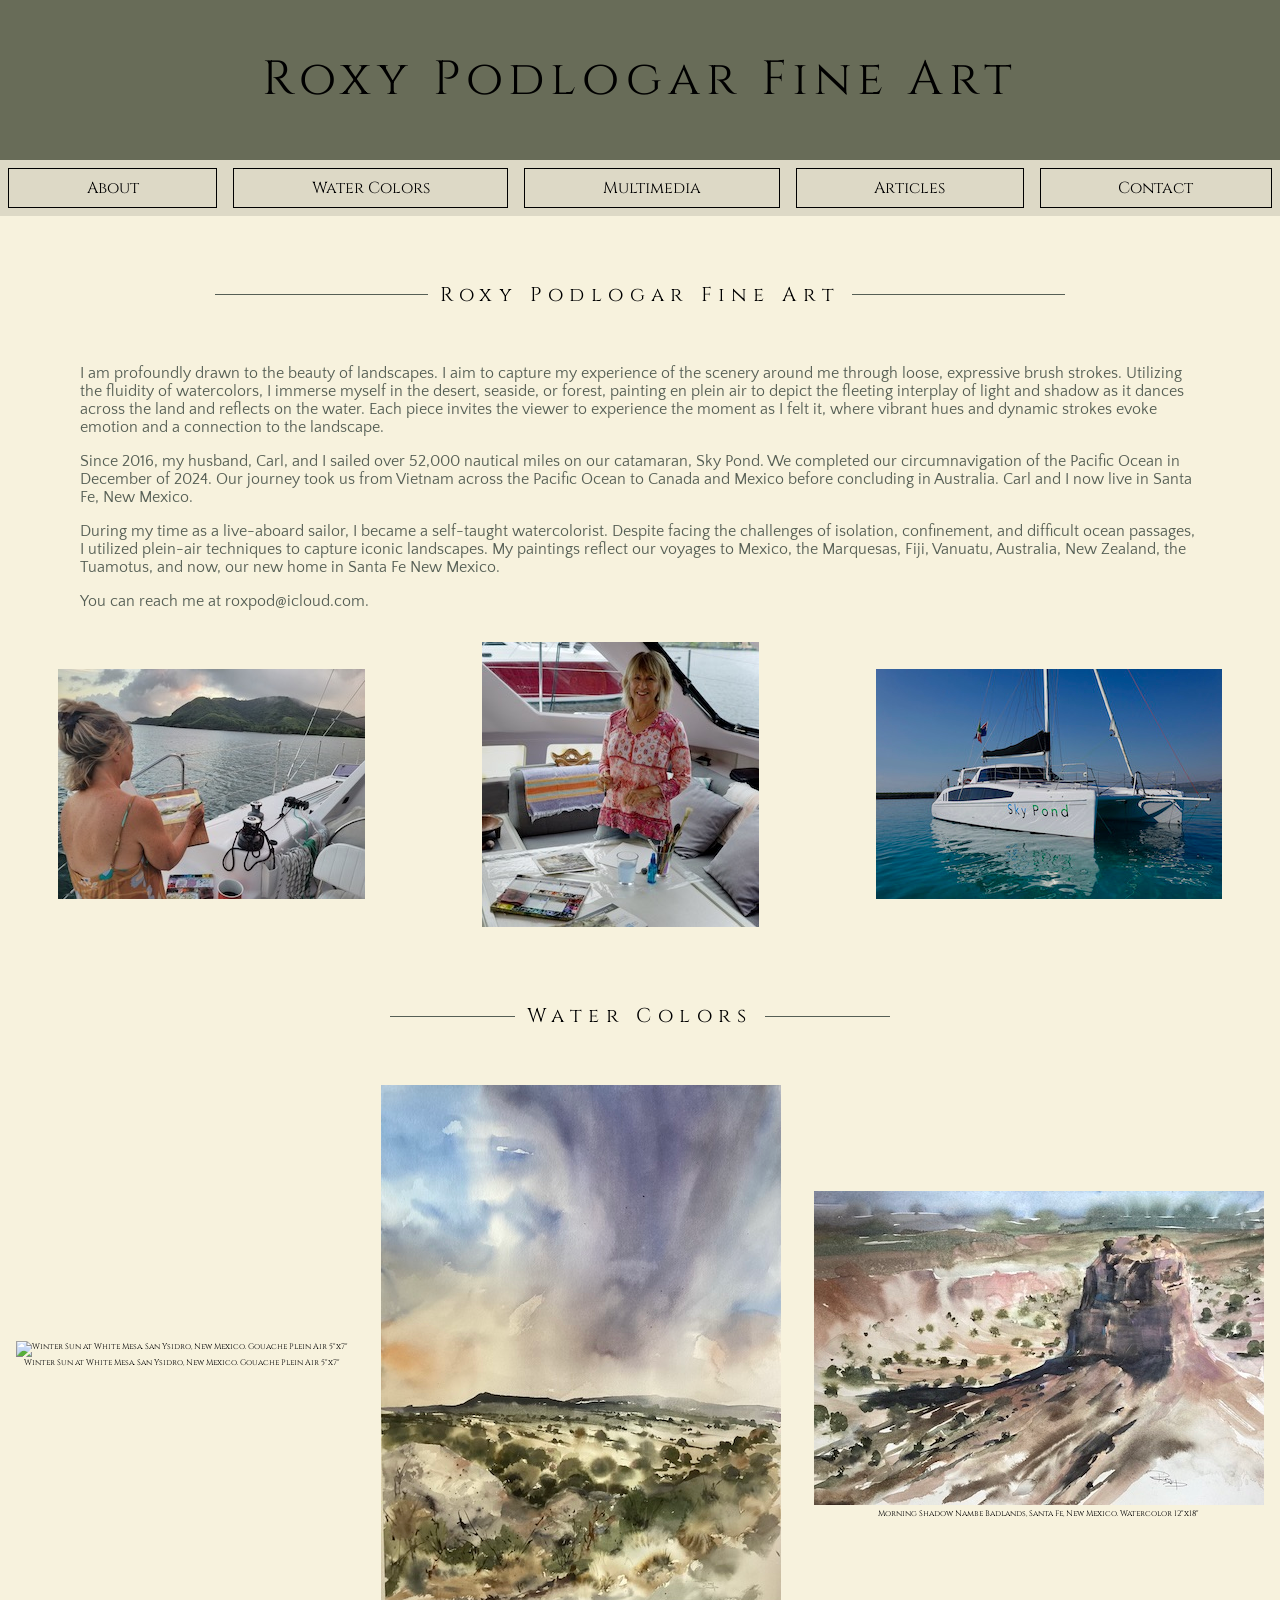
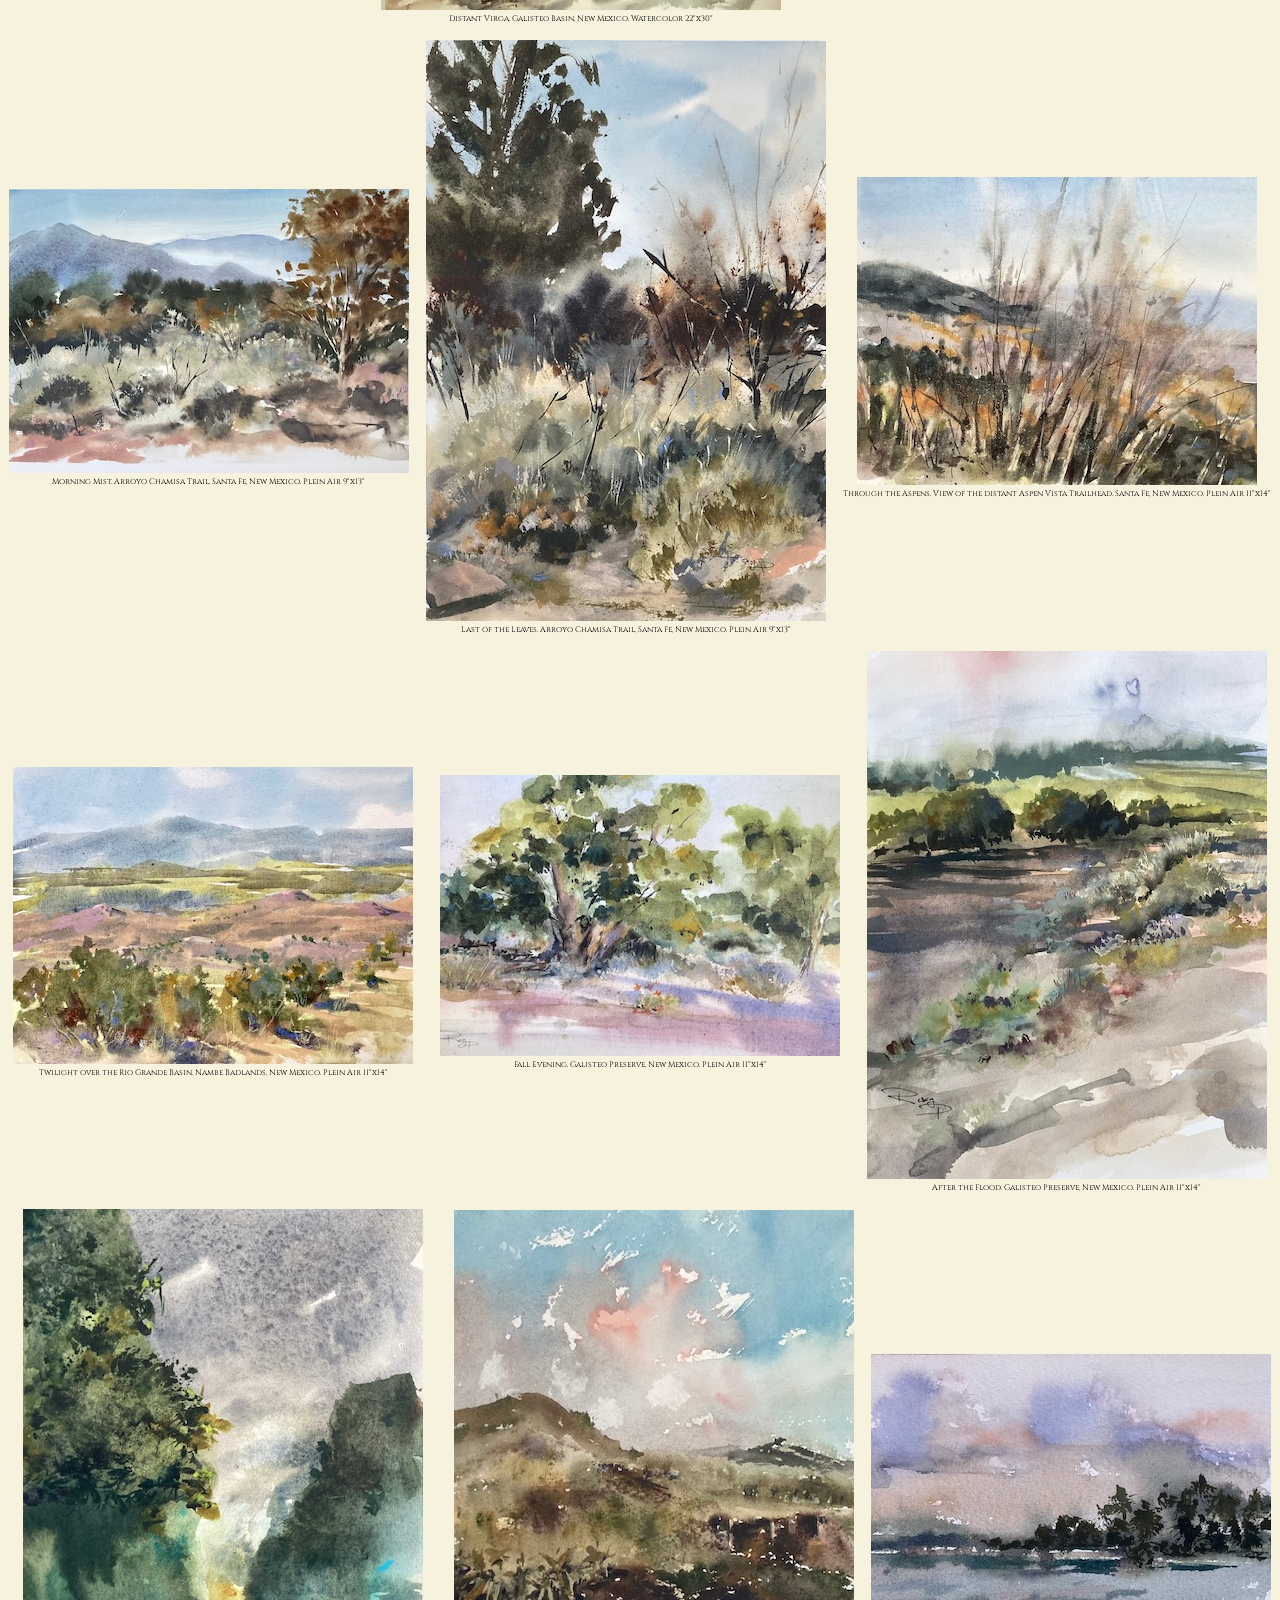
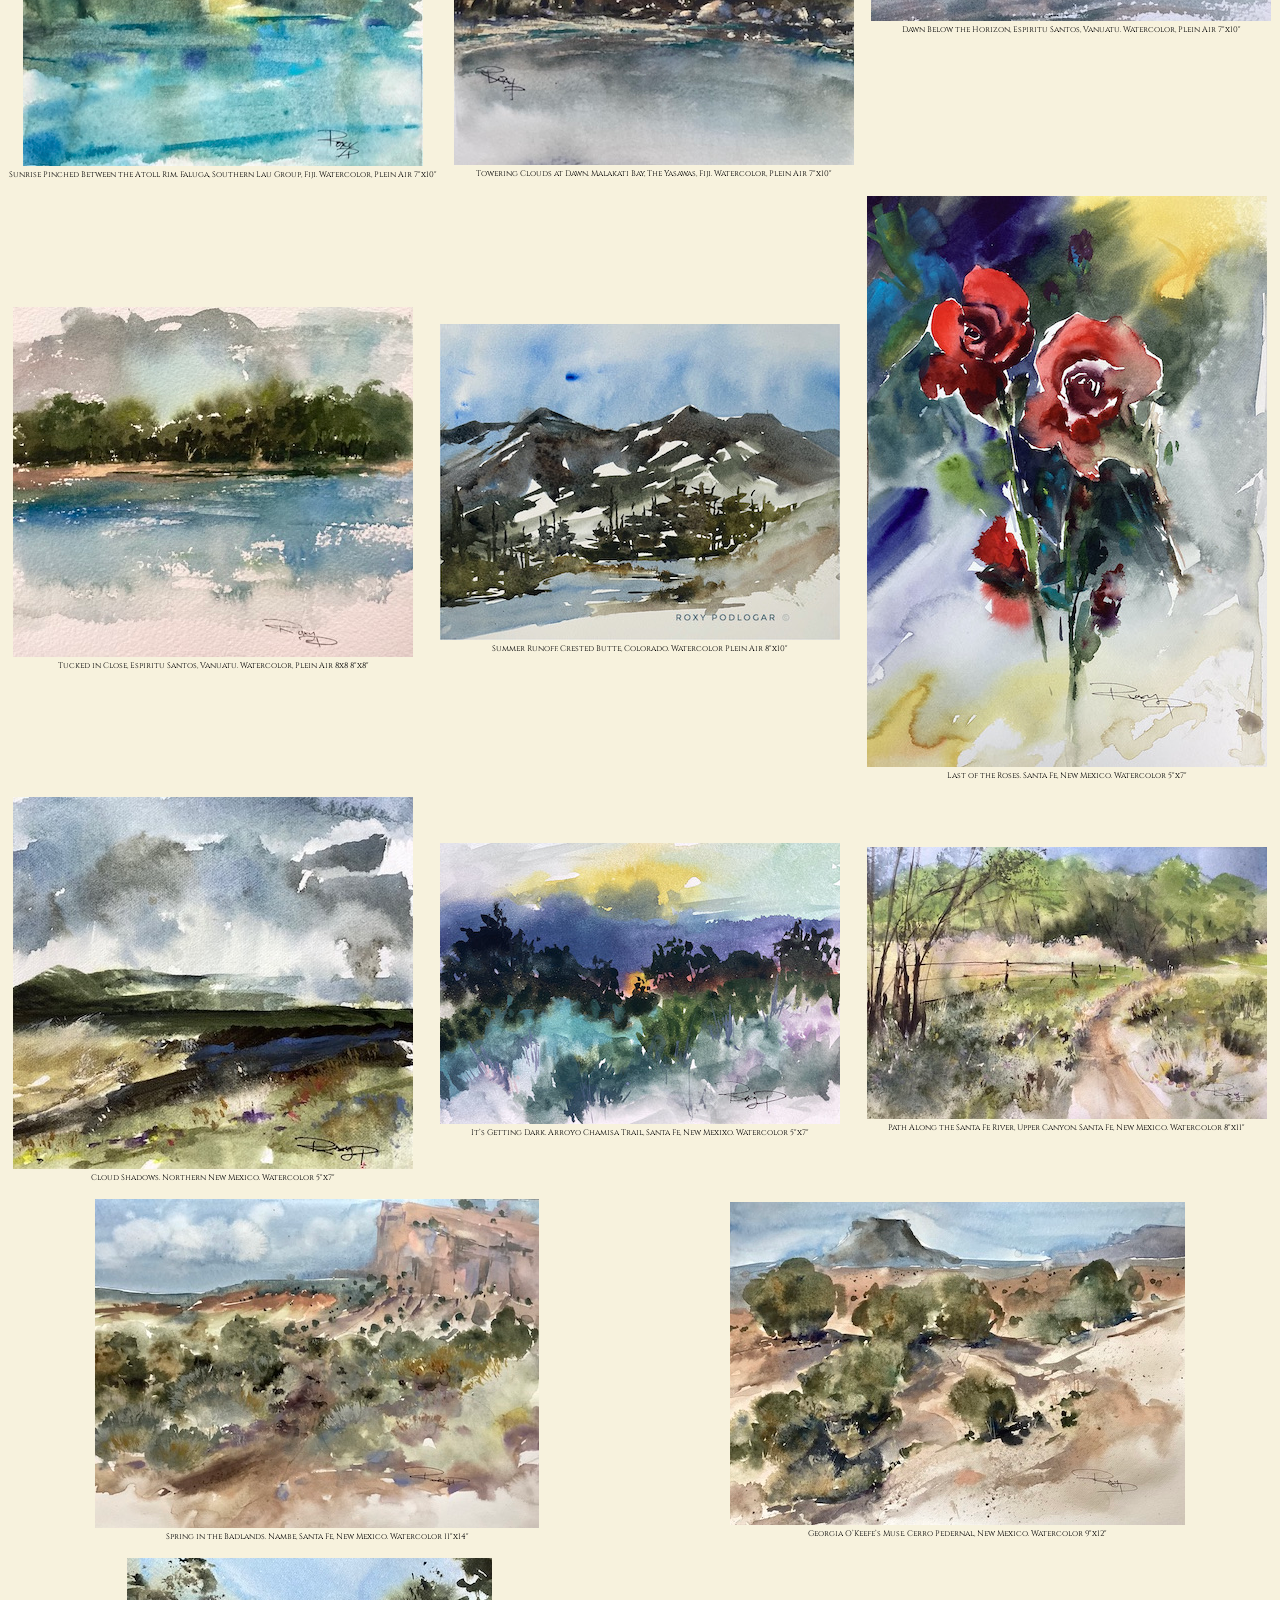
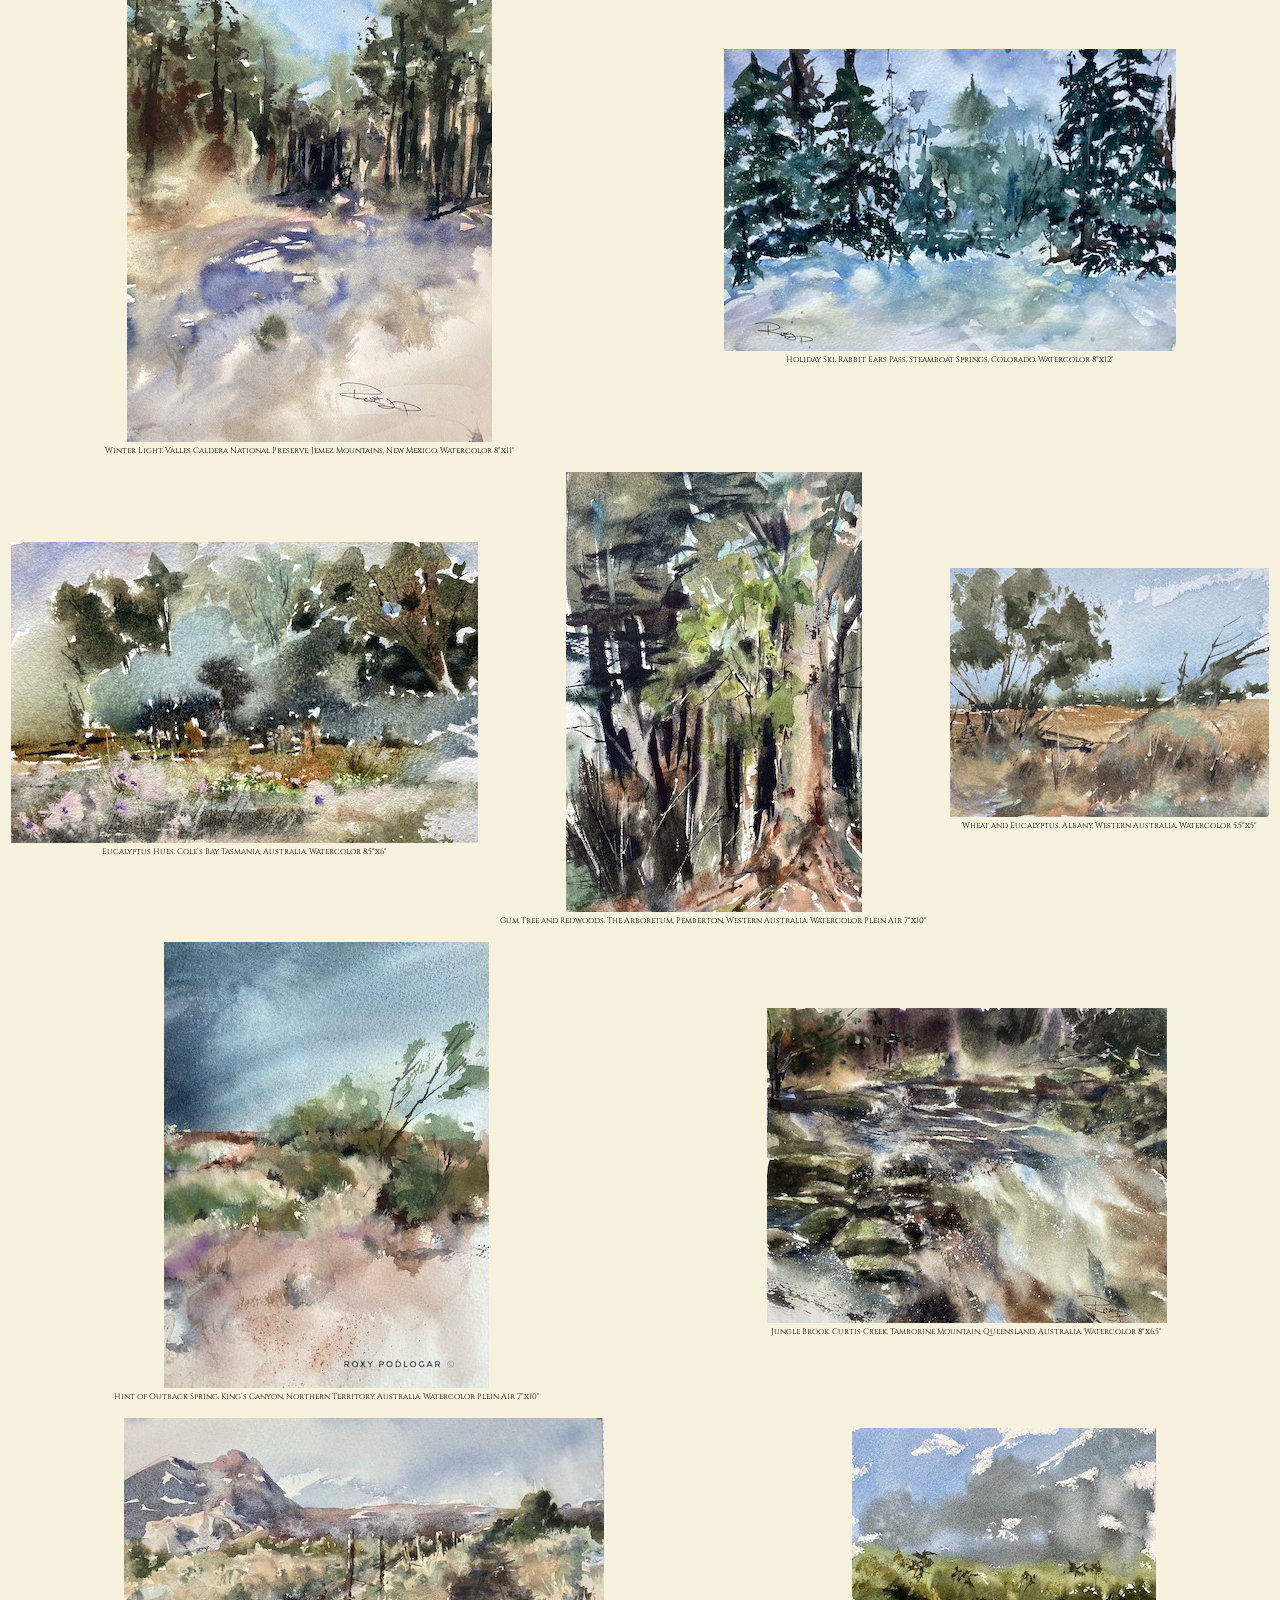
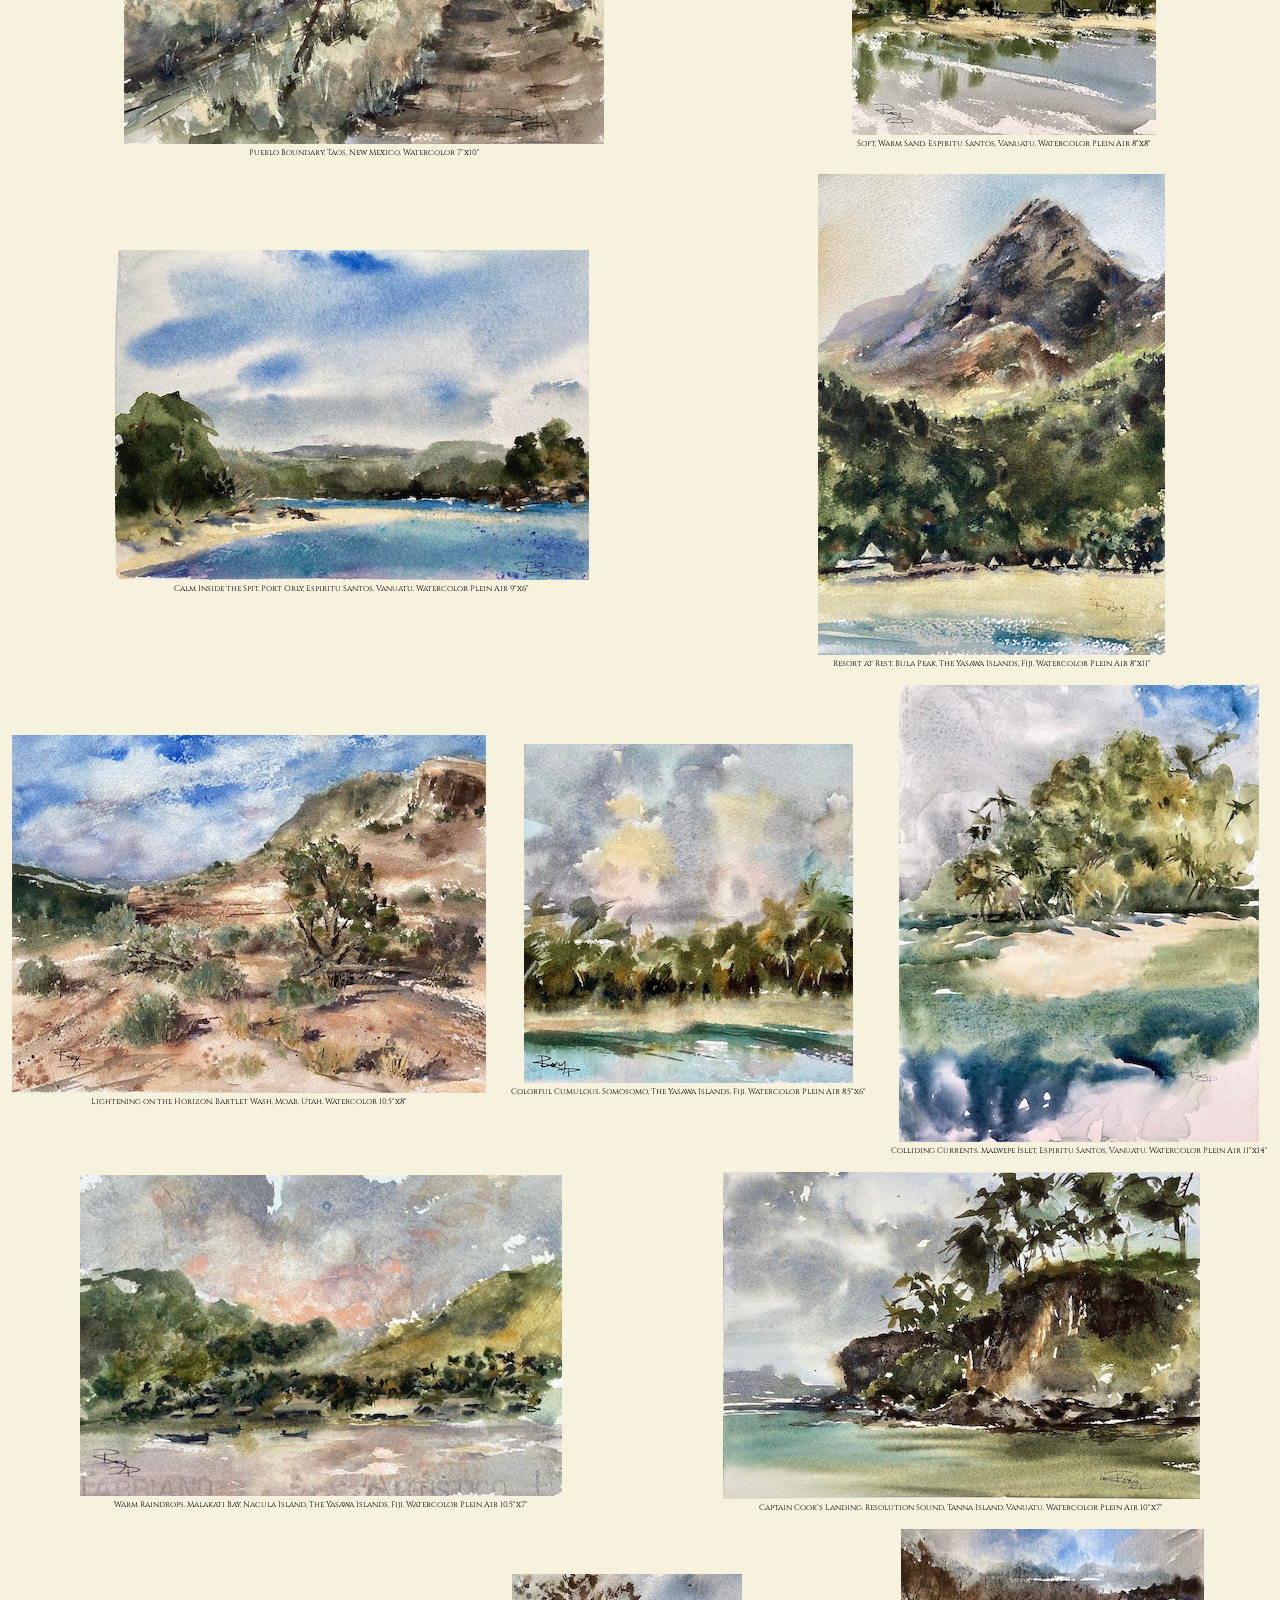
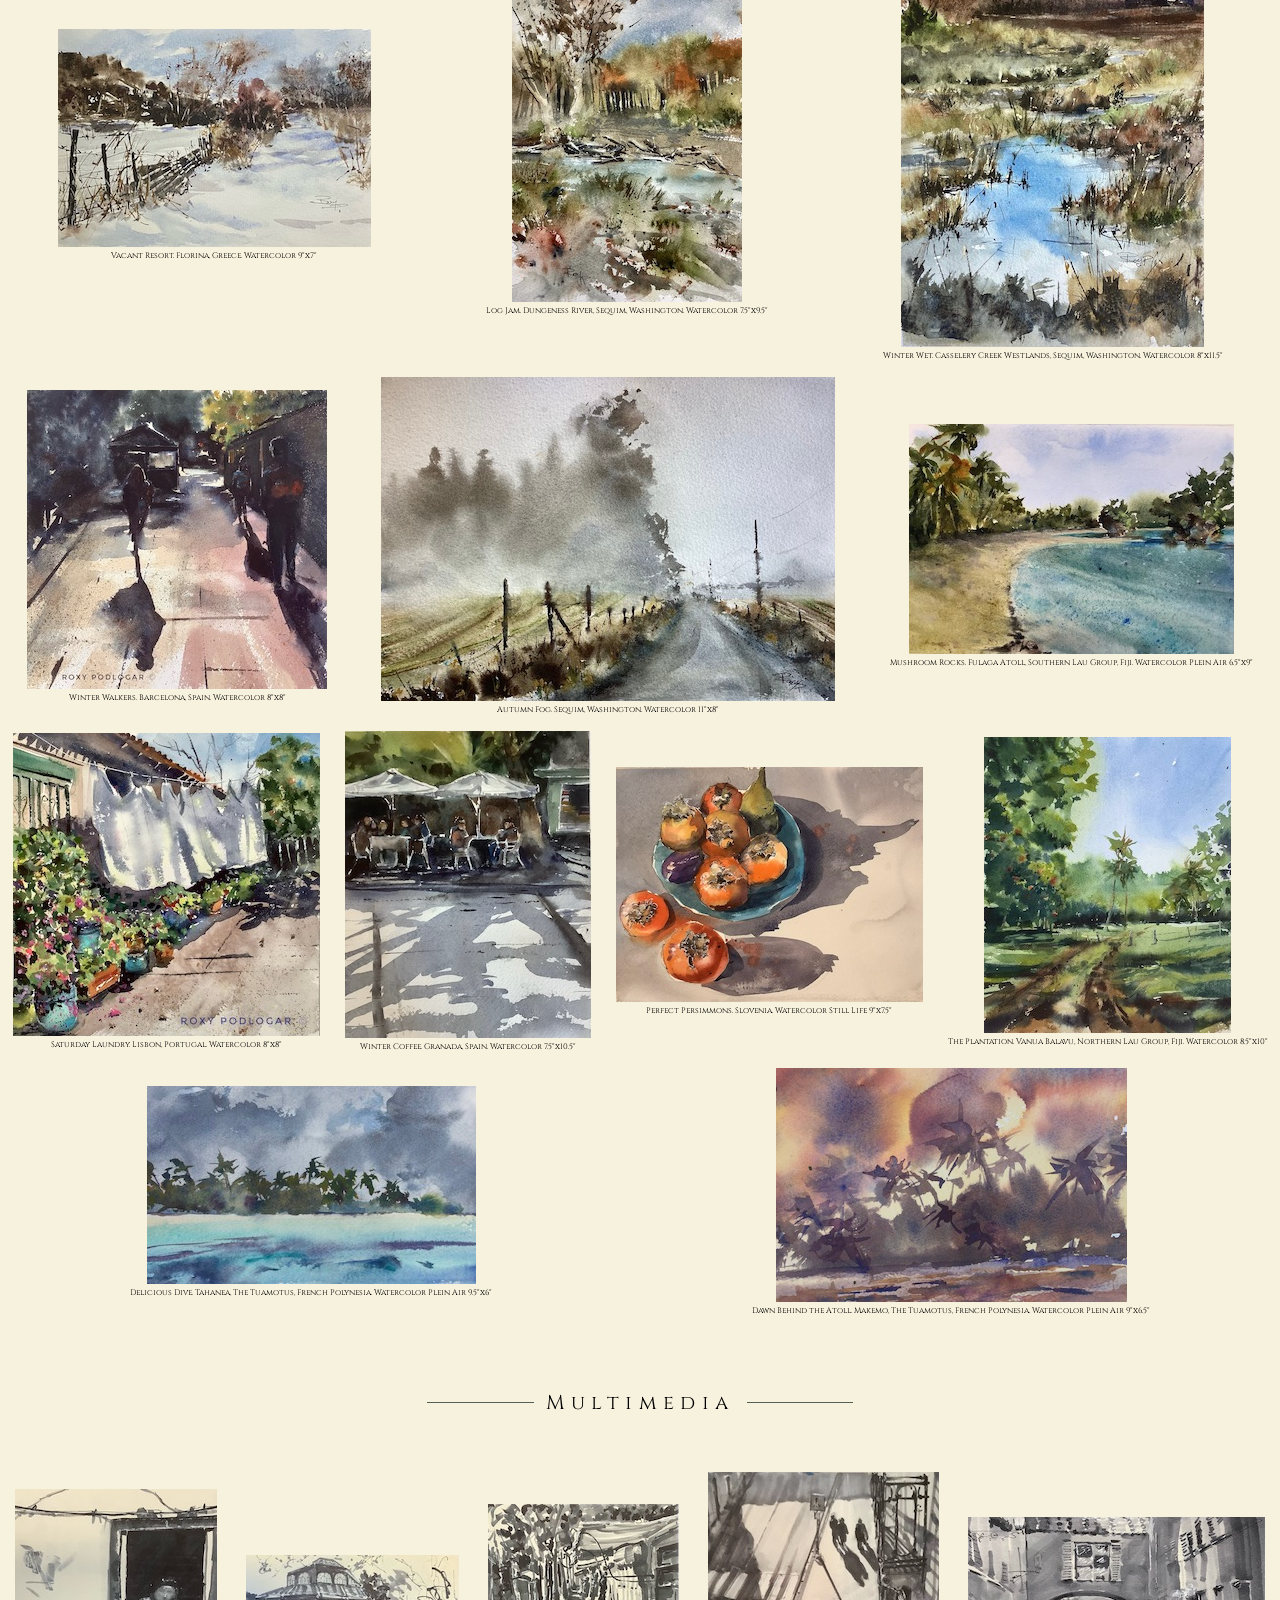
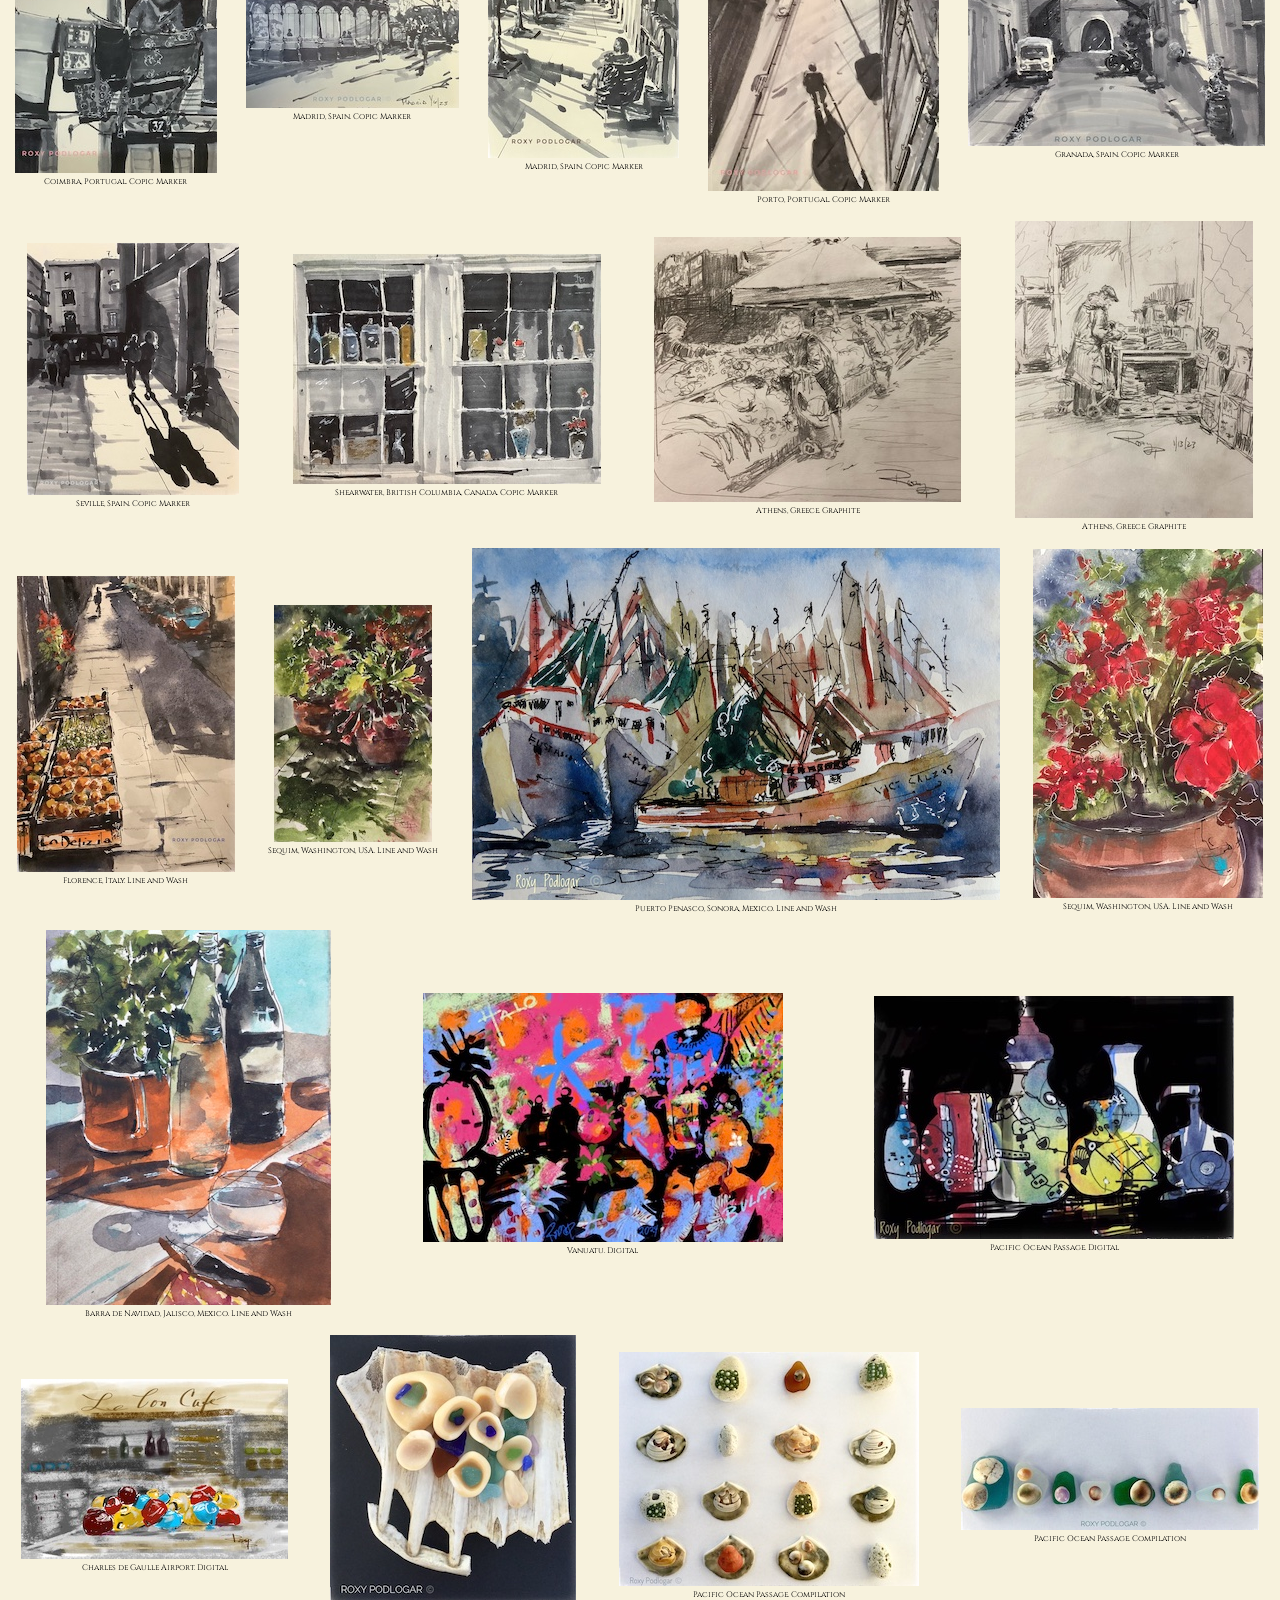
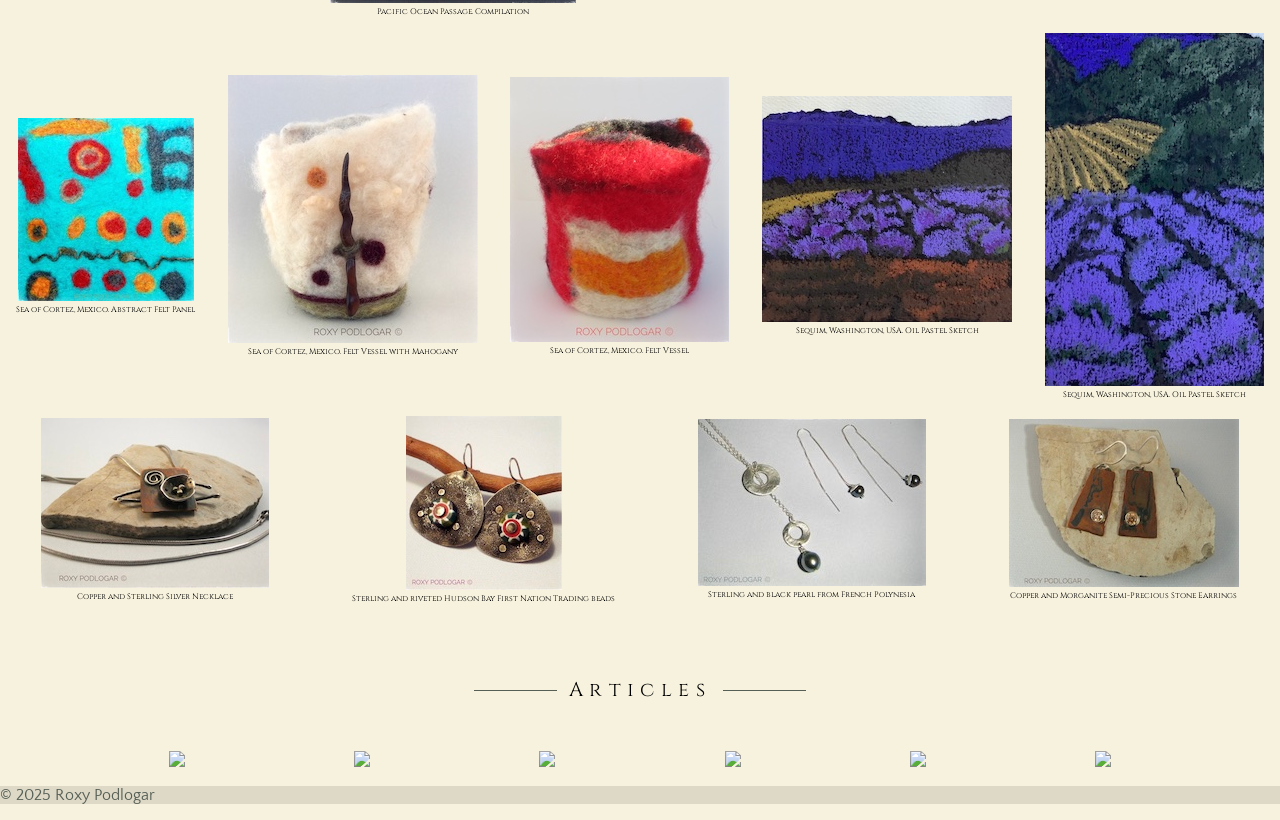
==== commit 7dc8736a: "Add files via upload" ====
--- a/index.html
+++ b/index.html
@@ -56,6 +56,7 @@
         <div class="pics-wrapper">
           <!-- src=~400 px wide, data-bigger-src=800 px wide -->
 
+<figure class="pic-item"><img id="my-img" src="pics/wwinter.jpeg" data-bigger-src="pics/wwinterL.jpeg" title="Winter Sun at White Mesa. San Ysidro, New Mexico. Gouache Plein Air 5&quot;x7&quot;"><figcaption>Winter Sun at White Mesa. San Ysidro, New Mexico. Gouache Plein Air 5&quot;x7&quot;</figcaption></figure>
 <figure class="pic-item"><img id="my-img" src="pics/wdistant.jpeg" data-bigger-src="pics/wdistantL.jpeg" title="Distant Virga. Galisteo Basin, New Mexico. Watercolor 22&quot;x30&quot;"><figcaption>Distant Virga. Galisteo Basin, New Mexico. Watercolor 22&quot;x30&quot;</figcaption></figure>
 <figure class="pic-item"><img id="my-img" src="pics/w31.jpeg" data-bigger-src="pics/w31L.jpeg" title="Morning Shadow. Nambe Badlands, Santa Fe, New Mexico. Watercolor 12&quot;x18&quot;"> <figcaption>Morning Shadow Nambe Badlands, Santa Fe, New Mexico. Watercolor 12&quot;x18&quot;</figcaption></figure>
 <figure class="pic-item"><img id="my-img" src="pics/wmorning.jpeg" data-bigger-src="pics/wmorningL.jpeg" title="Morning Mist. Arroyo Chamisa Trail, Santa Fe, New Mexico. Watercolor Plein Air 9&quot;x13&quot;"><figcaption>Morning Mist. Arroyo Chamisa Trail, Santa Fe, New Mexico. Plein Air 9&quot;x13&quot;</figcaption></figure>
@@ -68,7 +69,6 @@
 <figure class="pic-item"><img id="my-img" src="pics/wtowering.jpeg" data-bigger-src="pics/wtoweringL.jpeg" title="Towering Clouds at Dawn. Malakati Bay, The Yasawas, Fiji. Watercolor Plein Air"><figcaption 7&quot;x10&quot;>Towering Clouds at Dawn. Malakati Bay, The Yasawas, Fiji. Watercolor, Plein Air 7&quot;x10&quot;</figcaption></figure>
 <figure class="pic-item"><img id="my-img" src="pics/wdawn.jpeg" data-bigger-src="pics/wdawnL.jpeg" title="Dawn Below the Horizon. Espiritu Santos, Vanuatu. Watercolor Plein Air 7&quot;x10&quot;"><figcaption>Dawn Below the Horizon, Espiritu Santos, Vanuatu. Watercolor, Plein Air 7&quot;x10&quot;</figcaption></figure>
 <figure class="pic-item"><img id="my-img" src="pics/wtucked.jpeg" data-bigger-src="pics/wtuckedL.jpeg" title="Tucked in Close. Espiritu Santos, Vanuatu. Watercolor Plein Air 8&quot;x8&quot;"><figcaption>Tucked in Close, Espiritu Santos, Vanuatu. Watercolor, Plein Air 8x8 8&quot;x8&quot;</figcaption></figure>
-
           <figure class="pic-item"><img id="my-img" src="pics/w36.jpeg" data-bigger-src="pics/w36L.jpeg"
  title="Summer Runoff. Crested Butte, Colorado. Watercolor Plein Air 8&quot;x10&quot;">
 <figcaption>Summer Runoff. Crested Butte, Colorado. Watercolor Plein Air 8&quot;x10&quot;</figcaption></figure>
@@ -84,8 +84,6 @@
           <figure class="pic-item"><img id="my-img" src="pics/w32.jpeg" data-bigger-src="pics/w32L.jpeg"
  title="Path Along the Santa Fe River. Upper Canyon, Santa Fe, New Mexico. Watercolor 8&quot;x11&quot;">
 <figcaption>Path Along the Santa Fe River, Upper Canyon. Santa Fe, New Mexico. Watercolor 8&quot;x11&quot;</figcaption></figure>
-
-
           <figure class="pic-item"><img id="my-img" src="pics/w01.jpeg" data-bigger-src="pics/w01L.jpeg"
  title="Spring in the Badlands. Nambe, Santa Fe, New Mexico. Watercolor 11&quot;x14&quot;">
 <figcaption>Spring in the Badlands. Nambe, Santa Fe, New Mexico. Watercolor 11&quot;x14&quot;</figcaption></figure>
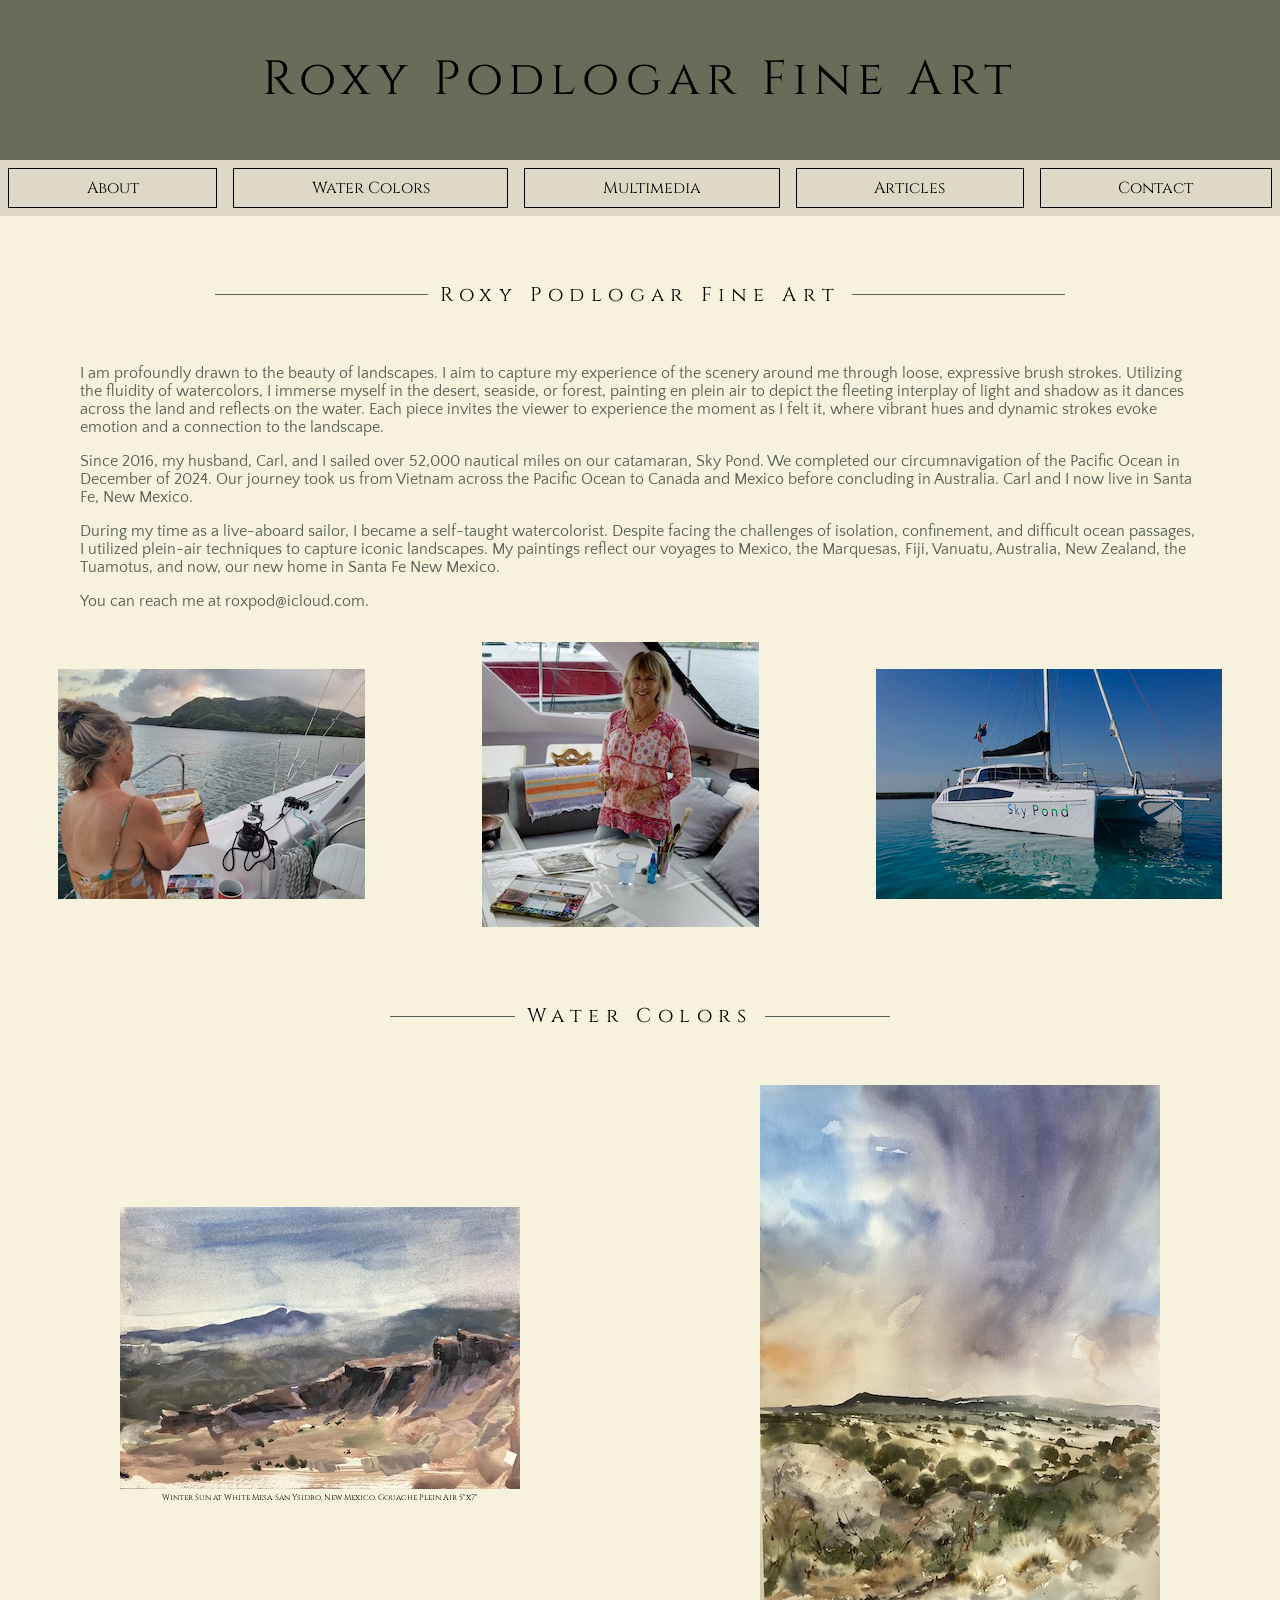
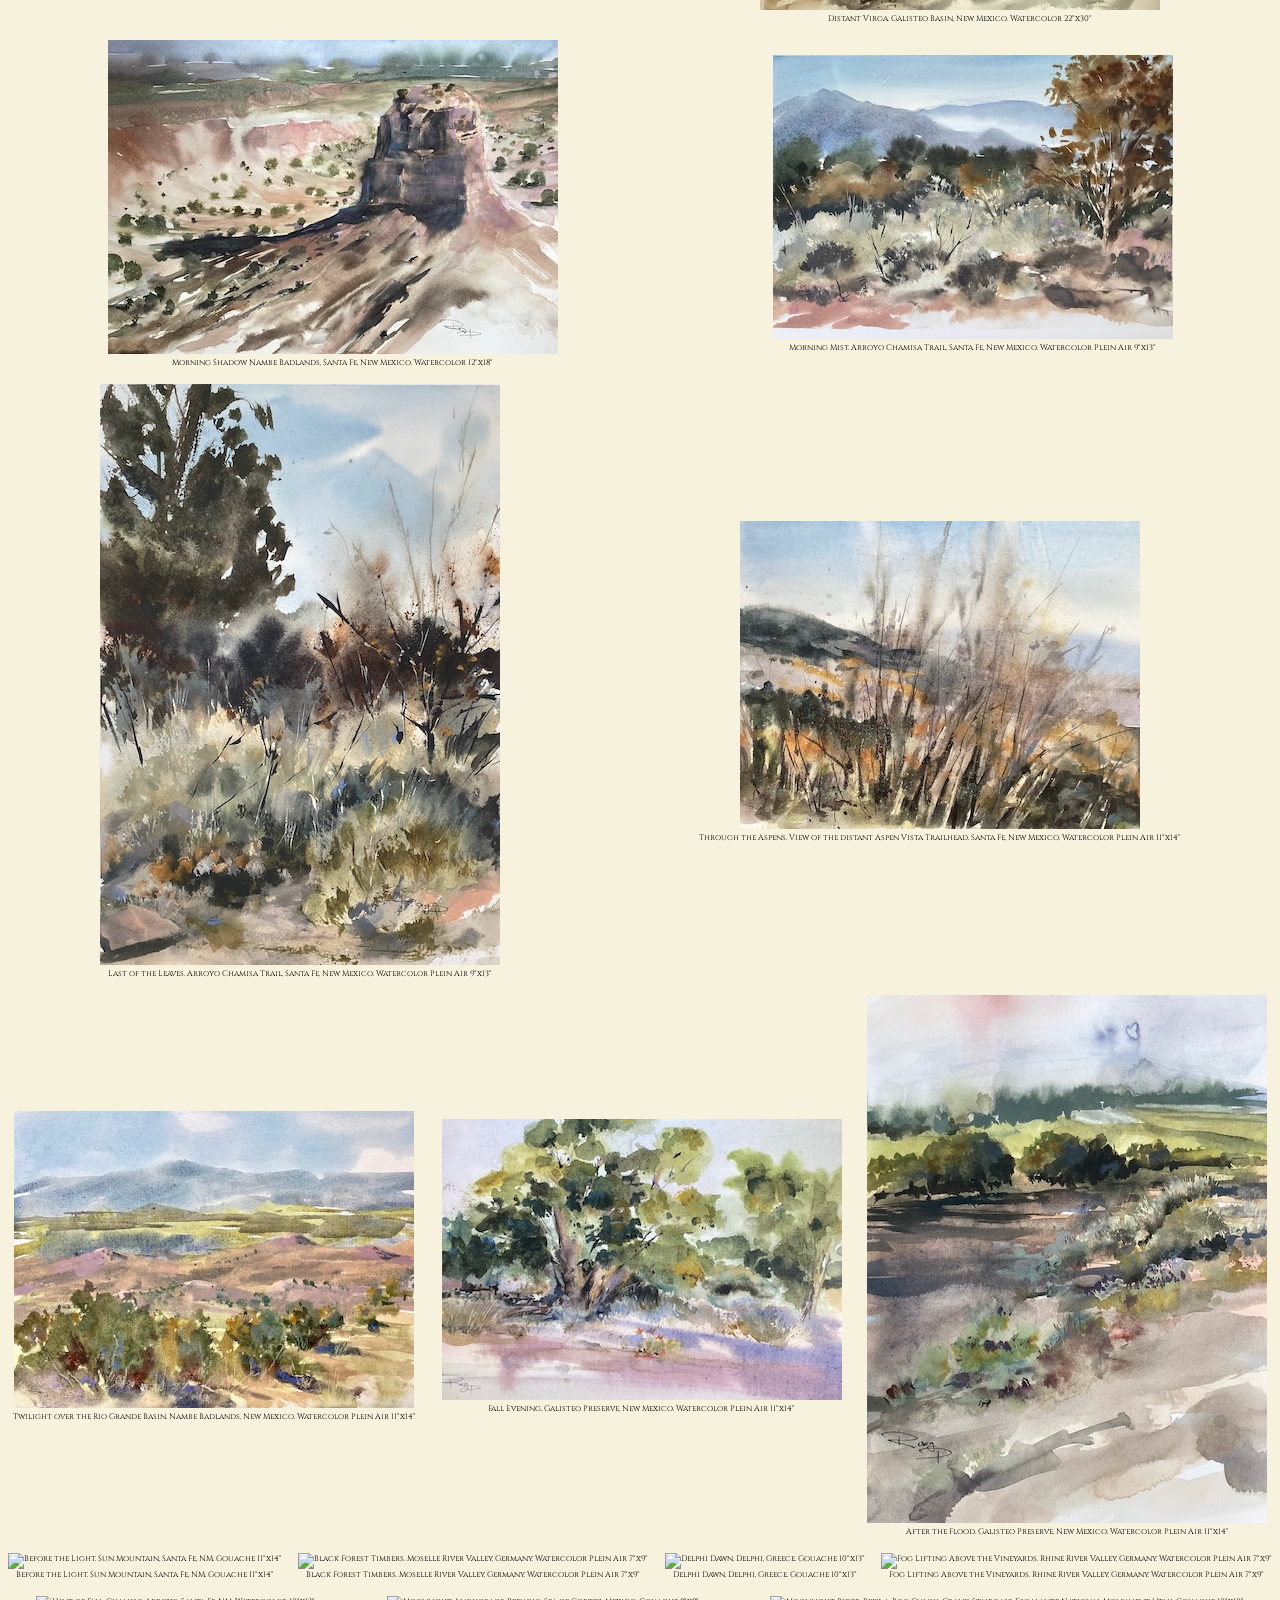
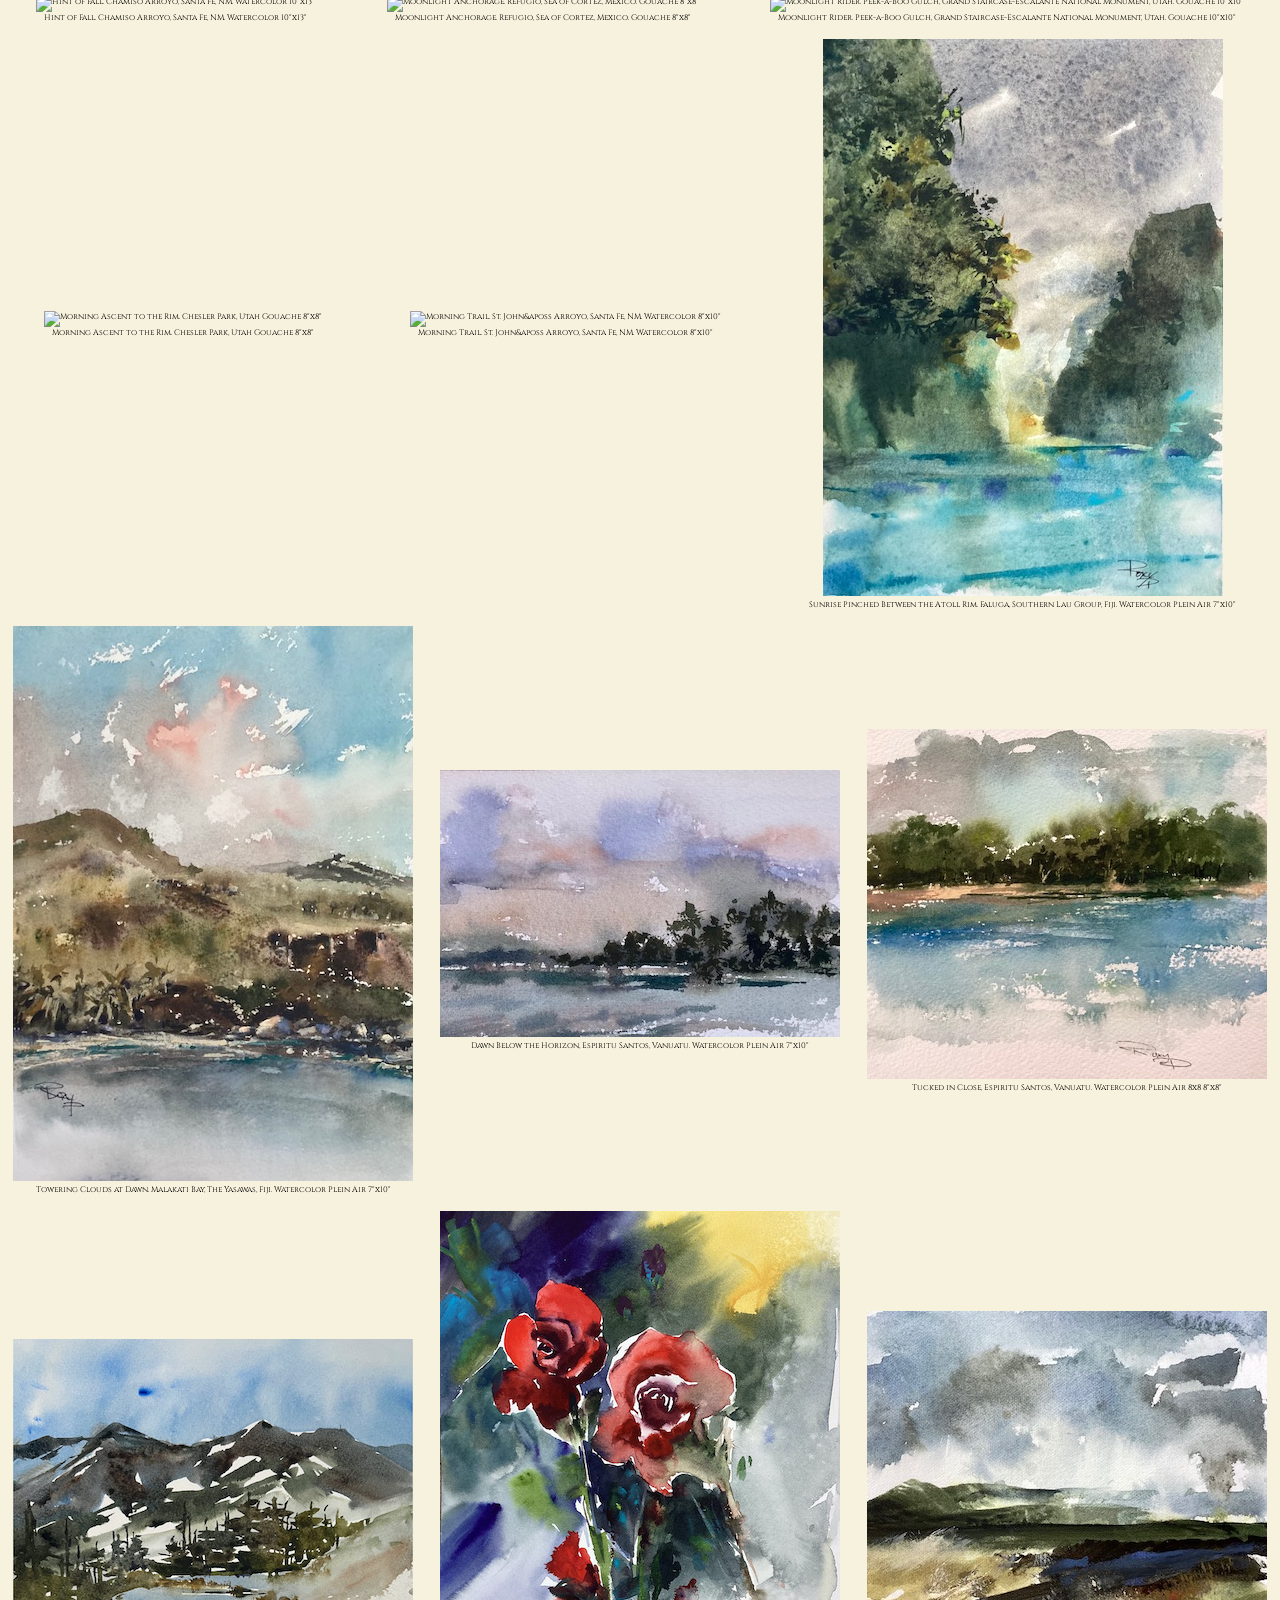
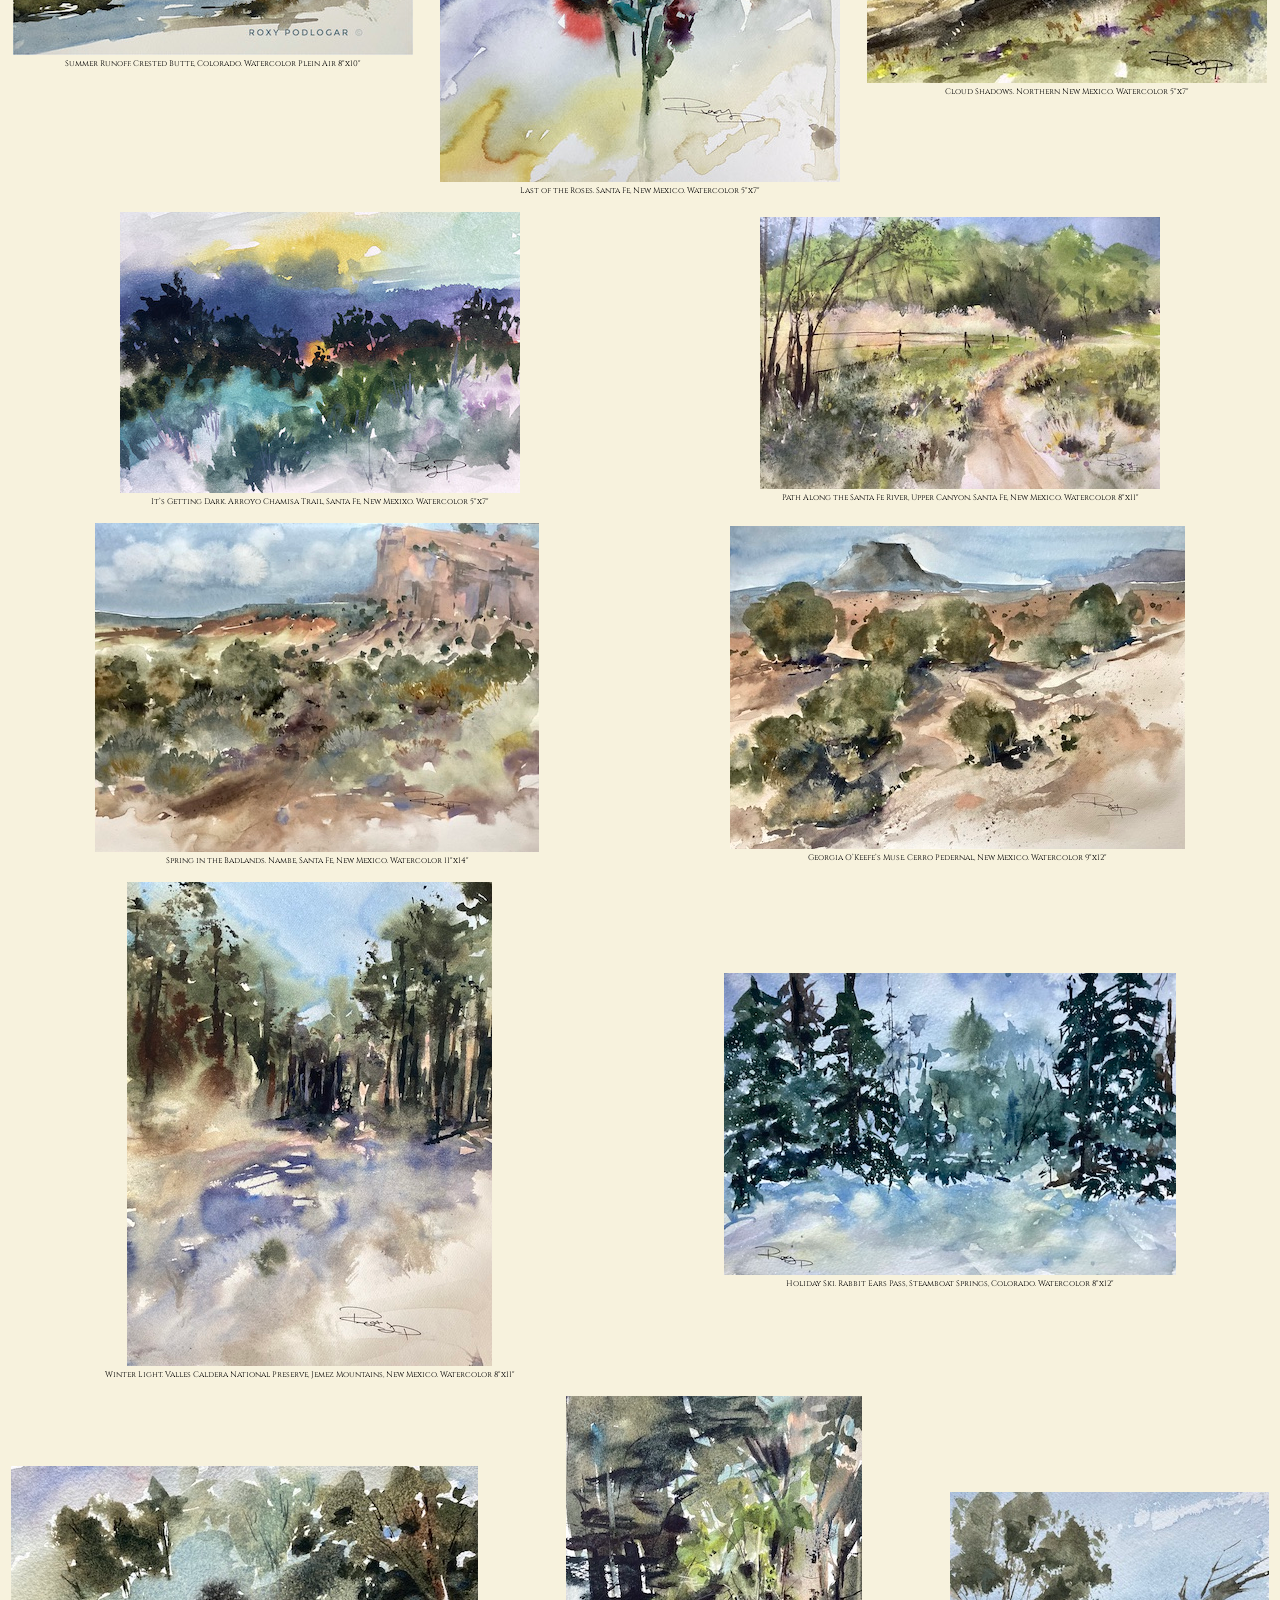
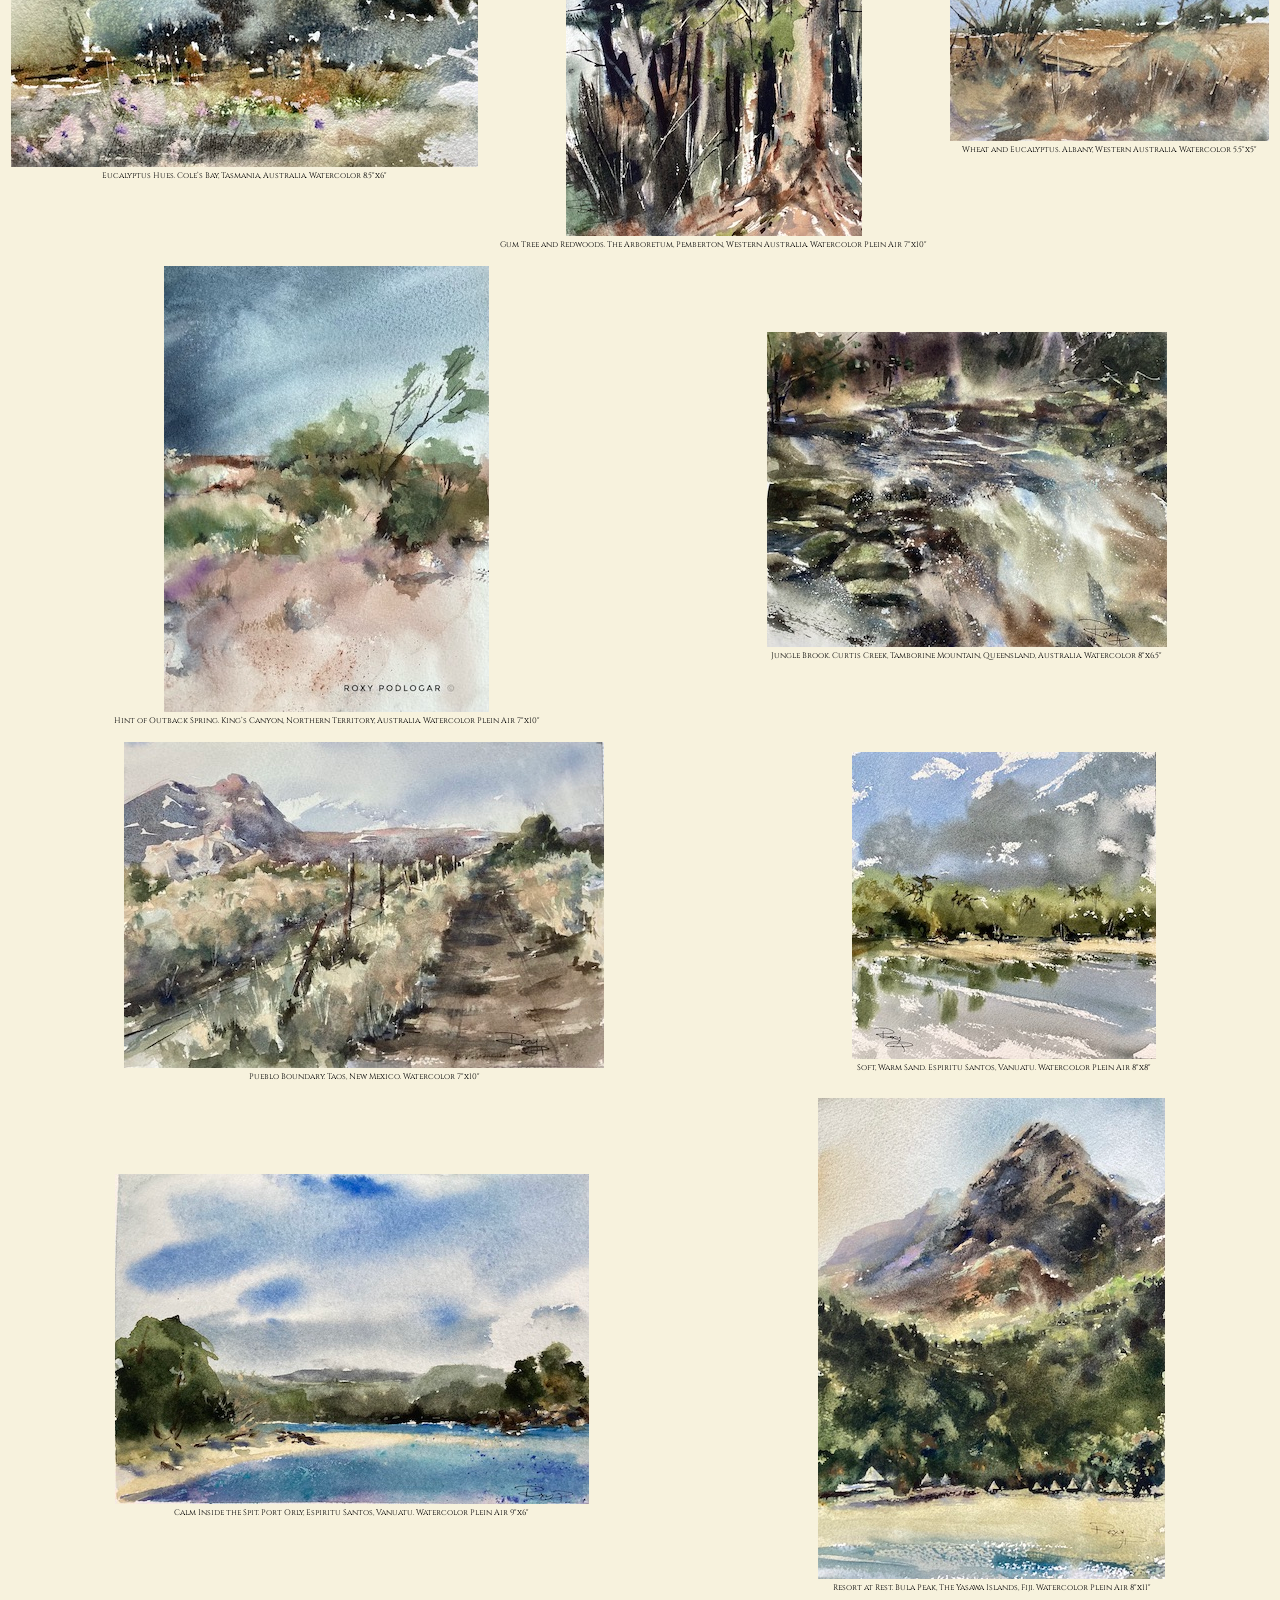
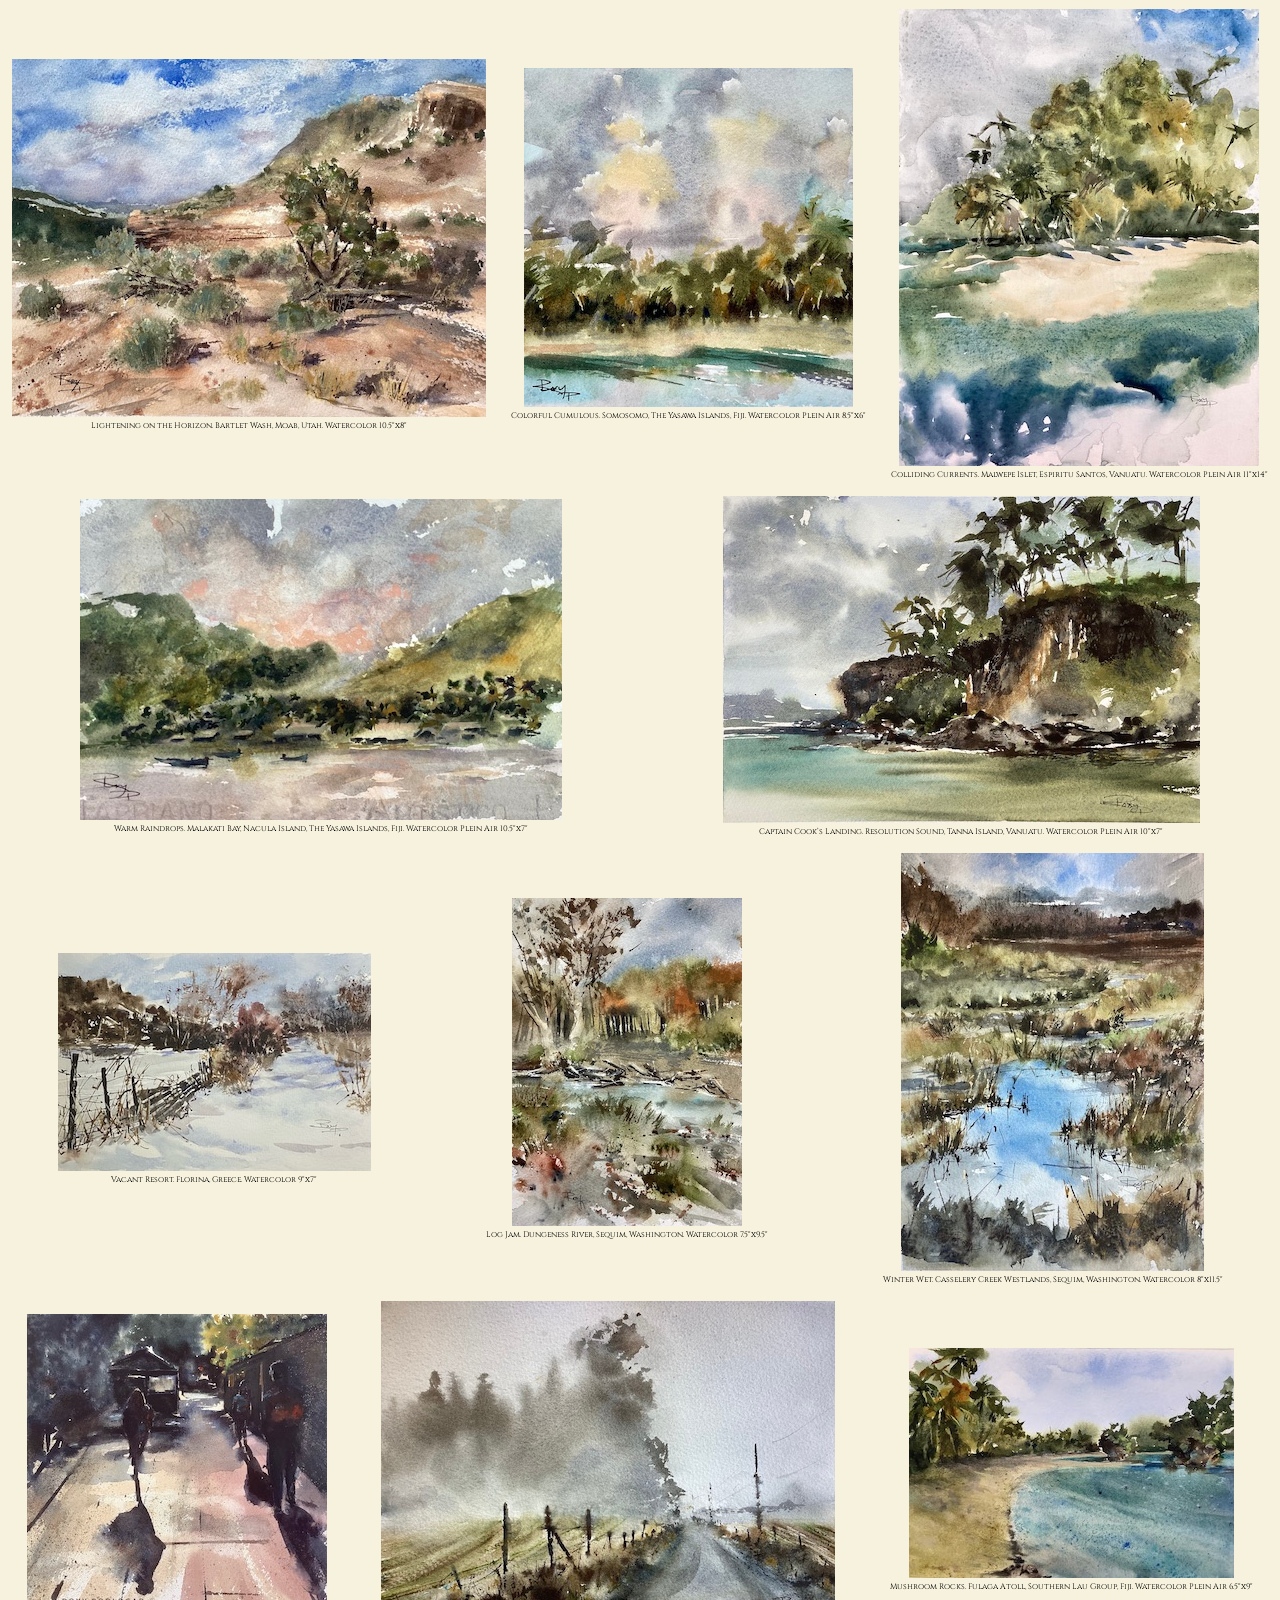
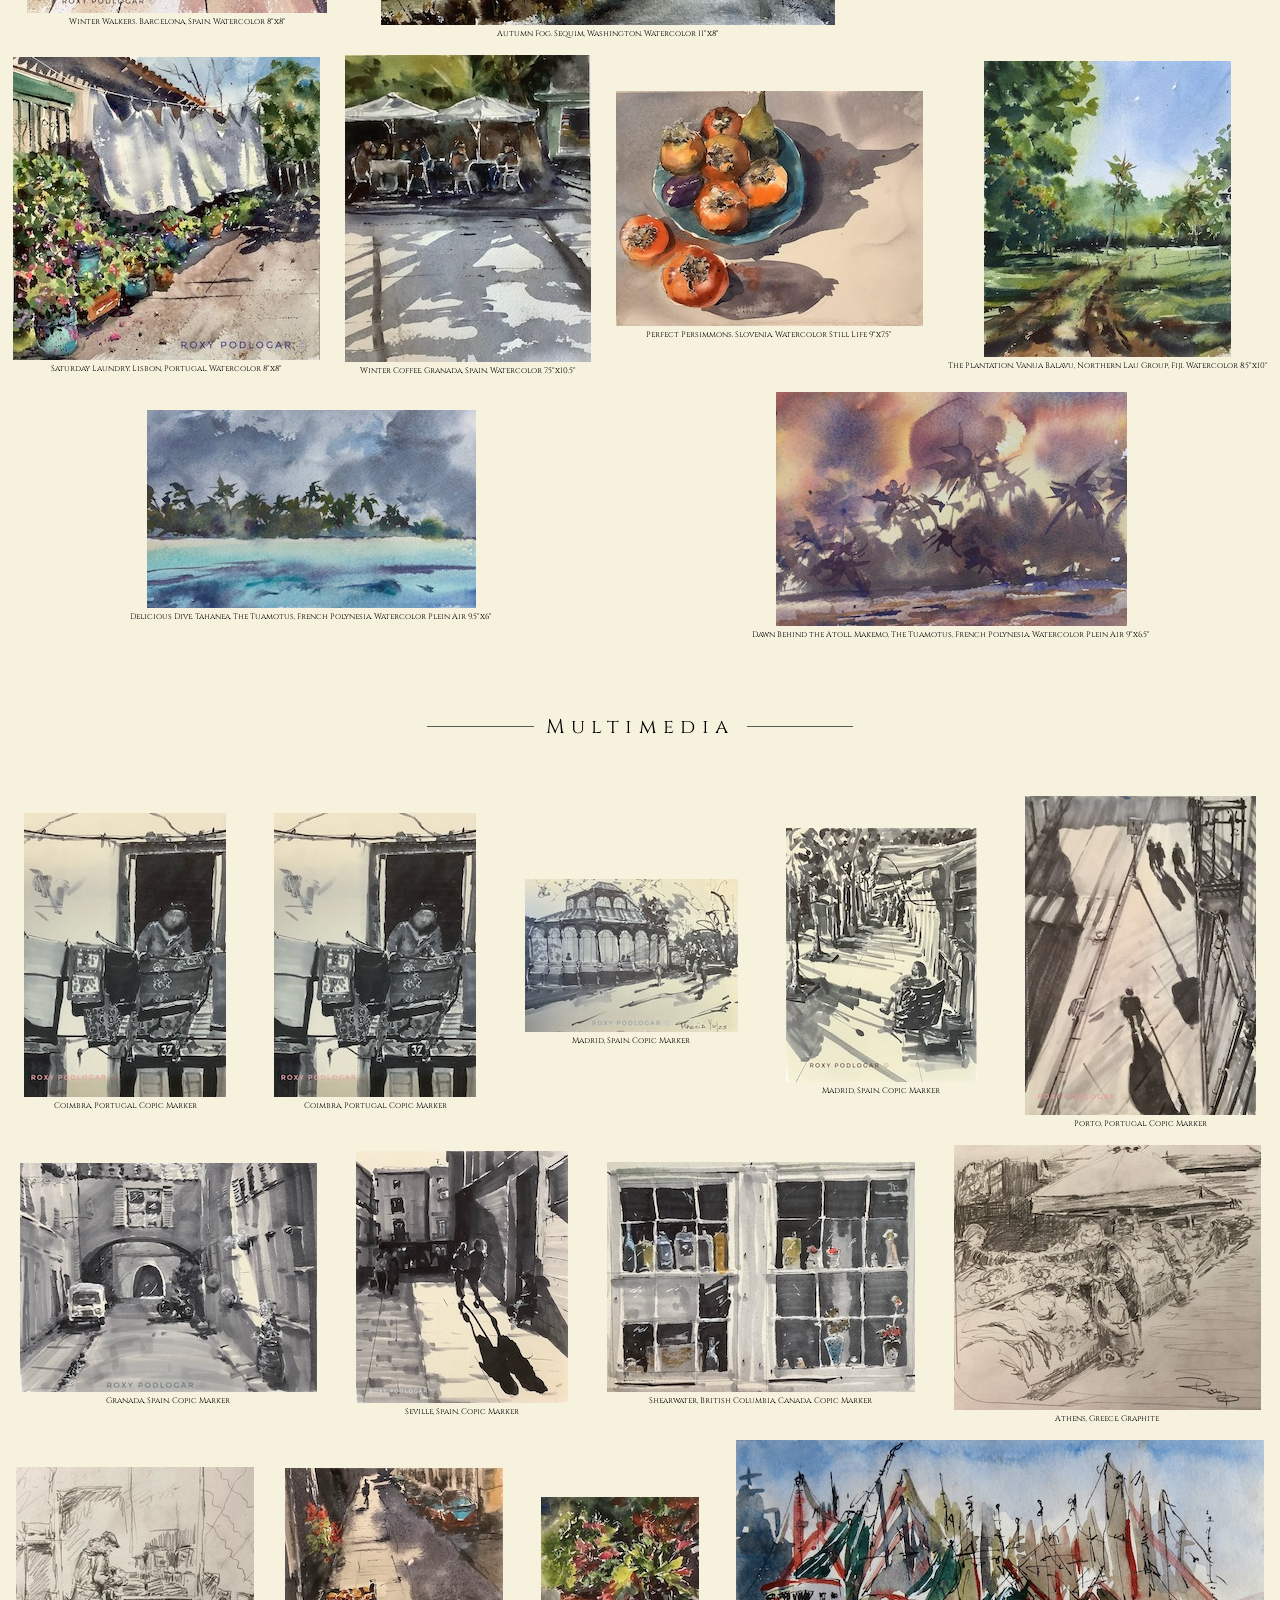
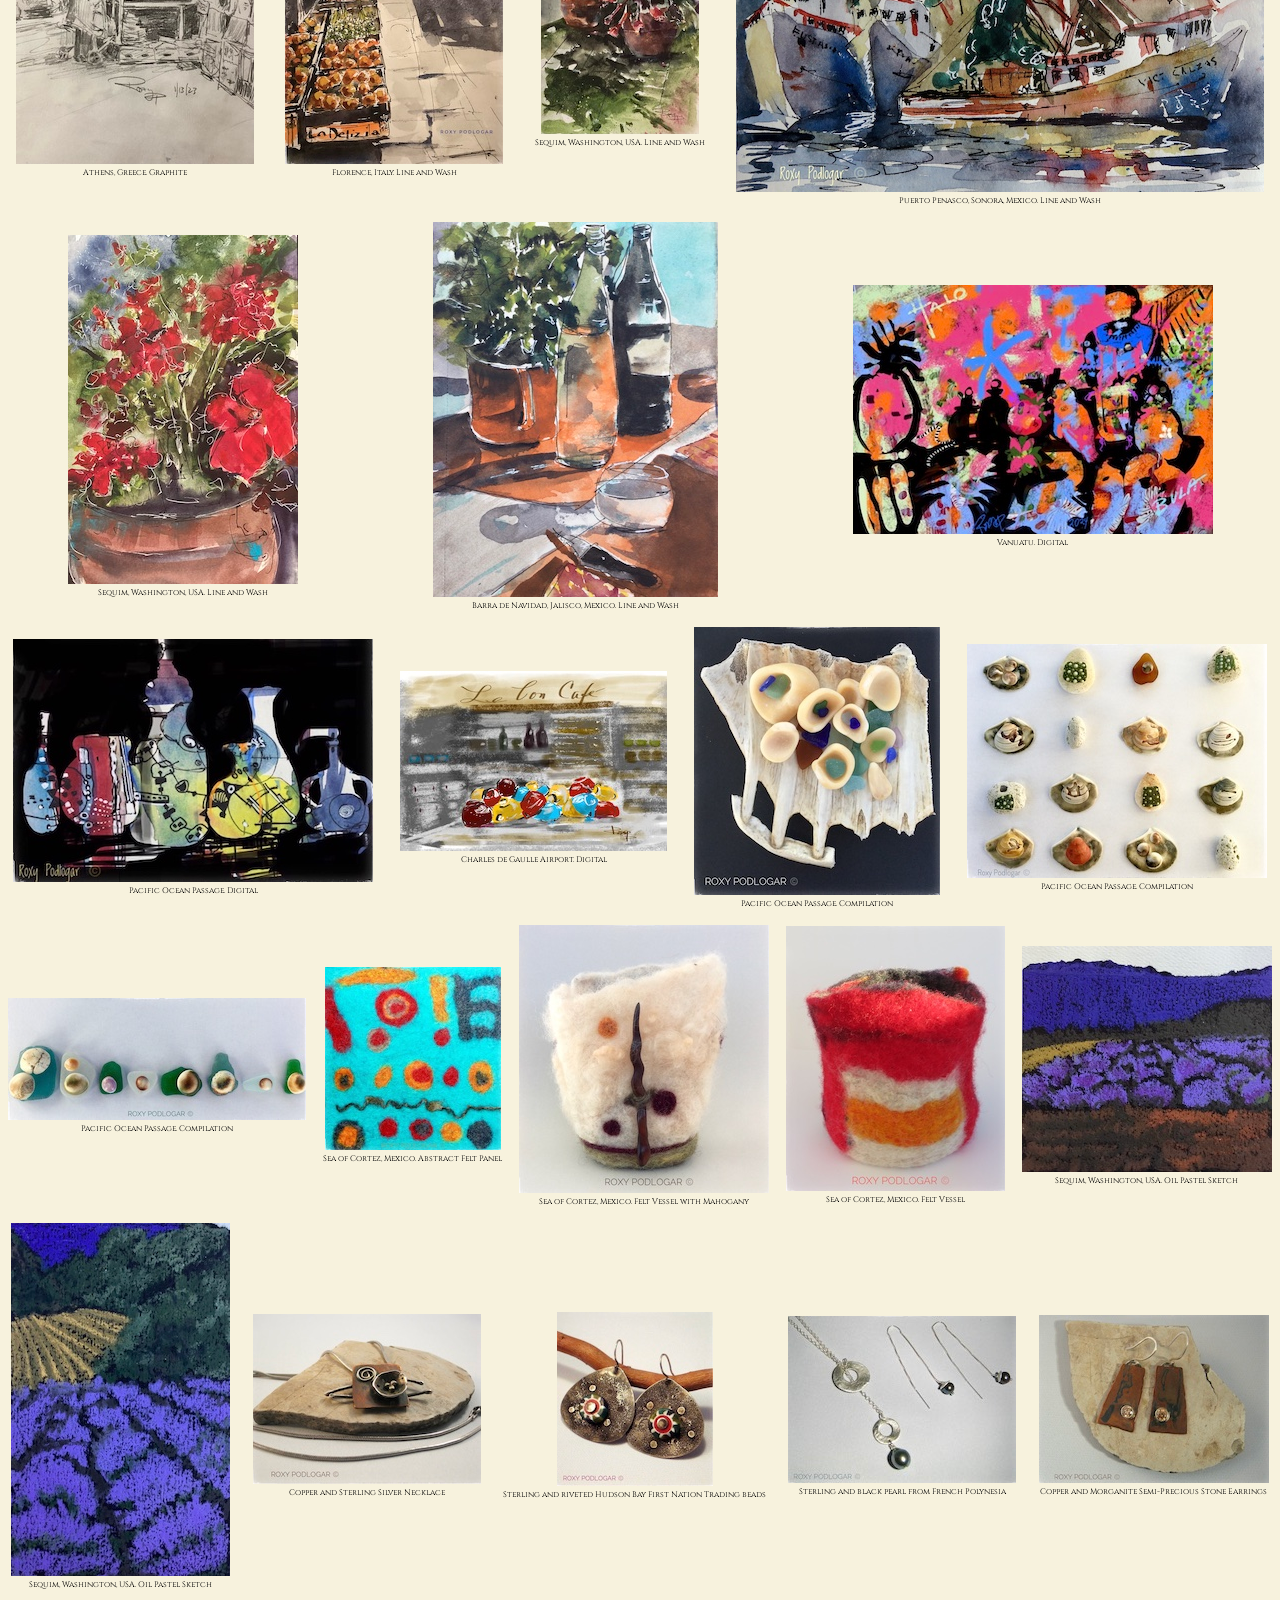
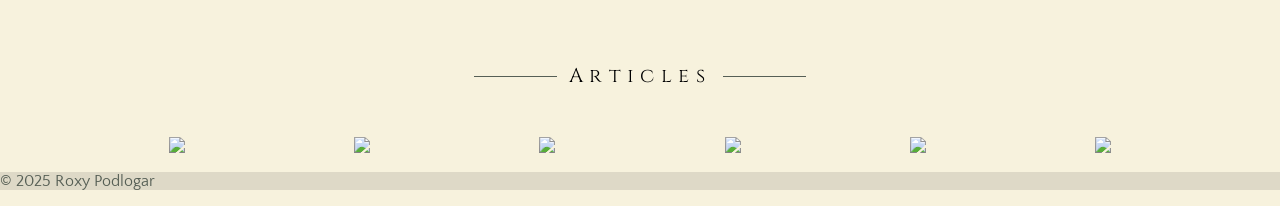
==== commit 3a1663df: "Add files via upload" ====
--- a/index.html
+++ b/index.html
@@ -55,131 +55,75 @@
         <h2 id="Water Colors">Water Colors</h2>
         <div class="pics-wrapper">
           <!-- src=~400 px wide, data-bigger-src=800 px wide -->
-
 <figure class="pic-item"><img id="my-img" src="pics/wwinter.jpeg" data-bigger-src="pics/wwinterL.jpeg" title="Winter Sun at White Mesa. San Ysidro, New Mexico. Gouache Plein Air 5&quot;x7&quot;"><figcaption>Winter Sun at White Mesa. San Ysidro, New Mexico. Gouache Plein Air 5&quot;x7&quot;</figcaption></figure>
 <figure class="pic-item"><img id="my-img" src="pics/wdistant.jpeg" data-bigger-src="pics/wdistantL.jpeg" title="Distant Virga. Galisteo Basin, New Mexico. Watercolor 22&quot;x30&quot;"><figcaption>Distant Virga. Galisteo Basin, New Mexico. Watercolor 22&quot;x30&quot;</figcaption></figure>
 <figure class="pic-item"><img id="my-img" src="pics/w31.jpeg" data-bigger-src="pics/w31L.jpeg" title="Morning Shadow. Nambe Badlands, Santa Fe, New Mexico. Watercolor 12&quot;x18&quot;"> <figcaption>Morning Shadow Nambe Badlands, Santa Fe, New Mexico. Watercolor 12&quot;x18&quot;</figcaption></figure>
-<figure class="pic-item"><img id="my-img" src="pics/wmorning.jpeg" data-bigger-src="pics/wmorningL.jpeg" title="Morning Mist. Arroyo Chamisa Trail, Santa Fe, New Mexico. Watercolor Plein Air 9&quot;x13&quot;"><figcaption>Morning Mist. Arroyo Chamisa Trail, Santa Fe, New Mexico. Plein Air 9&quot;x13&quot;</figcaption></figure>
-<figure class="pic-item"><img id="my-img" src="pics/wlast.jpeg" data-bigger-src="pics/wlastL.jpeg" title="Last of the Leaves. Arroyo Chamisa Trail, Santa Fe, New Mexico. Watercolor Plein Air 9&quot;x13&quot;"><figcaption>Last of the Leaves. Arroyo Chamisa Trail, Santa Fe, New Mexico. Plein Air 9&quot;x13&quot;</figcaption></figure>
-<figure class="pic-item"><img id="my-img" src="pics/wthrough.jpeg" data-bigger-src="pics/wthroughL.jpeg" title="Through the Aspens. View of the distant Aspen Vista Trailhead. Santa Fe, New Mexico. Watercolor Plein Air 11&quot;x14&quot;"><figcaption>Through the Aspens. View of the distant Aspen Vista Trailhead. Santa Fe, New Mexico. Plein Air 11&quot;x14&quot;</figcaption></figure>
-<figure class="pic-item"><img id="my-img" src="pics/wtwilight.jpeg" data-bigger-src="pics/wtwilightL.jpeg" title="Twilight over the Rio Grande Basin. Nambe Badlands, New Mexico. Watercolor Plein Air 11&quot;x14&quot;"><figcaption>Twilight over the Rio Grande Basin. Nambe Badlands, New Mexico. Plein Air 11&quot;x14&quot;</figcaption></figure>
-<figure class="pic-item"><img id="my-img" src="pics/wfall.jpeg" data-bigger-src="pics/wfallL.jpeg" title="Fall Evening. Galisteo Preserve, New Mexico. Watercolor Plein Air 11&quot;x14&quot;"><figcaption>Fall Evening. Galisteo Preserve, New Mexico. Plein Air 11&quot;x14&quot;</figcaption></figure>
-<figure class="pic-item"><img id="my-img" src="pics/wafter.jpeg" data-bigger-src="pics/wafterL.jpeg" title="After the Flood. Galisteo Preserve, New Mexico. Watercolor Plein Air 11&quot;x14&quot;"><figcaption>After the Flood. Galisteo Preserve, New Mexico. Plein Air 11&quot;x14&quot;</figcaption></figure>
-<figure class="pic-item"><img id="my-img" src="pics/wsunrise.jpeg" data-bigger-src="pics/wsunriseL.jpeg" title="Sunrise Pinched Between the Atoll Rim. Faluga, Southern Lau Group, Fiji. Watercolor Plein Air 7&quot;x10&quot;"><figcaption>Sunrise Pinched Between the Atoll Rim. Faluga, Southern Lau Group, Fiji. Watercolor, Plein Air 7&quot;x10&quot;</figcaption></figure>
-<figure class="pic-item"><img id="my-img" src="pics/wtowering.jpeg" data-bigger-src="pics/wtoweringL.jpeg" title="Towering Clouds at Dawn. Malakati Bay, The Yasawas, Fiji. Watercolor Plein Air"><figcaption 7&quot;x10&quot;>Towering Clouds at Dawn. Malakati Bay, The Yasawas, Fiji. Watercolor, Plein Air 7&quot;x10&quot;</figcaption></figure>
-<figure class="pic-item"><img id="my-img" src="pics/wdawn.jpeg" data-bigger-src="pics/wdawnL.jpeg" title="Dawn Below the Horizon. Espiritu Santos, Vanuatu. Watercolor Plein Air 7&quot;x10&quot;"><figcaption>Dawn Below the Horizon, Espiritu Santos, Vanuatu. Watercolor, Plein Air 7&quot;x10&quot;</figcaption></figure>
-<figure class="pic-item"><img id="my-img" src="pics/wtucked.jpeg" data-bigger-src="pics/wtuckedL.jpeg" title="Tucked in Close. Espiritu Santos, Vanuatu. Watercolor Plein Air 8&quot;x8&quot;"><figcaption>Tucked in Close, Espiritu Santos, Vanuatu. Watercolor, Plein Air 8x8 8&quot;x8&quot;</figcaption></figure>
-          <figure class="pic-item"><img id="my-img" src="pics/w36.jpeg" data-bigger-src="pics/w36L.jpeg"
- title="Summer Runoff. Crested Butte, Colorado. Watercolor Plein Air 8&quot;x10&quot;">
-<figcaption>Summer Runoff. Crested Butte, Colorado. Watercolor Plein Air 8&quot;x10&quot;</figcaption></figure>
-          <figure class="pic-item"><img id="my-img" src="pics/w35.jpeg" data-bigger-src="pics/w35L.jpeg"
- title="Last of the Roses. Santa Fe, New Mexico. Watercolor 5&quot;x7&quot;">
-<figcaption>Last of the Roses. Santa Fe, New Mexico. Watercolor 5&quot;x7&quot;</figcaption></figure>
-          <figure class="pic-item"><img id="my-img" src="pics/w34.jpeg" data-bigger-src="pics/w34L.jpeg"
- title="Cloud Shadows. Northern New Mexico. Watercolor 5&quot;x7&quot;">
-<figcaption>Cloud Shadows. Northern New Mexico. Watercolor 5&quot;x7&quot;</figcaption></figure>
-          <figure class="pic-item"><img id="my-img" src="pics/w33.jpeg" data-bigger-src="pics/w33L.jpeg"
- title="It’s Getting Dark. Arroyo Chamisa Trail, Santa Fe, New Mexixo. Watercolor 5&quot;x7&quot;">
-<figcaption>It’s Getting Dark. Arroyo Chamisa Trail, Santa Fe, New Mexixo. Watercolor 5&quot;x7&quot;</figcaption></figure>
-          <figure class="pic-item"><img id="my-img" src="pics/w32.jpeg" data-bigger-src="pics/w32L.jpeg"
- title="Path Along the Santa Fe River. Upper Canyon, Santa Fe, New Mexico. Watercolor 8&quot;x11&quot;">
-<figcaption>Path Along the Santa Fe River, Upper Canyon. Santa Fe, New Mexico. Watercolor 8&quot;x11&quot;</figcaption></figure>
-          <figure class="pic-item"><img id="my-img" src="pics/w01.jpeg" data-bigger-src="pics/w01L.jpeg"
- title="Spring in the Badlands. Nambe, Santa Fe, New Mexico. Watercolor 11&quot;x14&quot;">
-<figcaption>Spring in the Badlands. Nambe, Santa Fe, New Mexico. Watercolor 11&quot;x14&quot;</figcaption></figure>
-          <figure class="pic-item"><img id="my-img" src="pics/w02.jpeg" data-bigger-src="pics/w02L.jpeg"
- title="Georgia O’Keefe’s Muse. Cerro Pedernal, New Mexico. Watercolor 9&quot;x12&quot;">
-<figcaption>Georgia O’Keefe’s Muse. Cerro Pedernal, New Mexico. Watercolor 9&quot;x12&quot;</figcaption></figure>
-          <figure class="pic-item"><img id="my-img" src="pics/w03.jpeg" data-bigger-src="pics/w03L.jpeg"
- title="Winter Light. Valles Caldera National Preserve. Jemez Mountains, New Mexico. Watercolor 8&quot;x11&quot;">
-<figcaption>Winter Light. Valles Caldera National Preserve, Jemez Mountains, New Mexico. Watercolor 8&quot;x11&quot;</figcaption></figure>
-          <figure class="pic-item"><img id="my-img" src="pics/w04.jpeg" data-bigger-src="pics/w04L.jpeg"
- title="Holiday Ski. Rabbit Ears Pass. Steamboat Springs, Colorado. Watercolor 8&quot;x12&quot;">
-<figcaption>Holiday Ski. Rabbit Ears Pass, Steamboat Springs, Colorado. Watercolor 8&quot;x12&quot;</figcaption></figure>
-          <figure class="pic-item"><img id="my-img" src="pics/w05.jpeg" data-bigger-src="pics/w05L.jpeg"
- title="Eucalyptus Hues. Cole’s Bay, Tasmania, Australia. Watercolor 8.5&quot;x6&quot;">
-<figcaption>Eucalyptus Hues. Cole’s Bay, Tasmania, Australia. Watercolor 8.5&quot;x6&quot;</figcaption></figure>
-          <figure class="pic-item"><img id="my-img" src="pics/w06.jpeg" data-bigger-src="pics/w06L.jpeg"
- title="Gum Tree and Redwoods. The Arboretum, Pemberton, Western Australia. Watercolor Plein Air 7&quot;x10&quot;">
-<figcaption>Gum Tree and Redwoods. The Arboretum, Pemberton, Western Australia. Watercolor Plein Air 7&quot;x10&quot;</figcaption></figure>
-          <figure class="pic-item"><img id="my-img" src="pics/w07.jpeg" data-bigger-src="pics/w07L.jpeg"
- title="Wheat and Eucalyptus. Albany, Western Australia. Watercolor 5.5&quot;x5&quot;">
-<figcaption>Wheat and Eucalyptus. Albany, Western Australia. Watercolor 5.5&quot;x5&quot;</figcaption></figure>
-          <figure class="pic-item"><img id="my-img" src="pics/w08.jpeg" data-bigger-src="pics/w08L.jpeg"
- title="Hint of Outback Spring. King’s Canyon, Northern Territory, Australia. Watercolor Plein Air 7&quot;x10&quot;">
-<figcaption>Hint of Outback Spring. King’s Canyon, Northern Territory, Australia. Watercolor Plein Air 7&quot;x10&quot;</figcaption></figure>
-          <figure class="pic-item"><img id="my-img" src="pics/w09.jpeg" data-bigger-src="pics/w09L.jpeg"
- title="Jungle Brook. Curtis Creek, Tamborine Mountain, Queensland, Australia. Watercolor 8&quot;x6.5&quot;">
-<figcaption>Jungle Brook. Curtis Creek, Tamborine Mountain, Queensland, Australia. Watercolor 8&quot;x6.5&quot;</figcaption></figure>
-          <figure class="pic-item"><img id="my-img" src="pics/w10.jpeg" data-bigger-src="pics/w10L.jpeg"
- title="Pueblo Boundary. Taos, New Mexico. Watercolor 7&quot;x10&quot;">
-<figcaption>Pueblo Boundary. Taos, New Mexico. Watercolor 7&quot;x10&quot;</figcaption></figure>
-          <figure class="pic-item"><img id="my-img" src="pics/w11.jpeg" data-bigger-src="pics/w11L.jpeg"
- title="Soft, Warm Sand. Espiritu Santos, Vanuatu. Watercolor Plein Air 8&quot;x8&quot;">
-<figcaption>Soft, Warm Sand. Espiritu Santos, Vanuatu. Watercolor Plein Air 8&quot;x8&quot;</figcaption></figure>
-          <figure class="pic-item"><img id="my-img" src="pics/w12.jpeg" data-bigger-src="pics/w12L.jpeg"
- title="Calm Inside the Spit. Port Orly, Espiritu Santos, Vanuatu. Watercolor Plein Air 9&quot;x6&quot;">
-<figcaption>Calm Inside the Spit. Port Orly, Espiritu Santos, Vanuatu. Watercolor Plein Air 9&quot;x6&quot;</figcaption></figure>
-          <figure class="pic-item"><img id="my-img" src="pics/w13.jpeg" data-bigger-src="pics/w13L.jpeg"
- title="Resort at Rest. Bula Peak, The Yasawa Islands, Fiji. Watercolor Plein Air 8&quot;x11&quot;">
-<figcaption>Resort at Rest. Bula Peak, The Yasawa Islands, Fiji. Watercolor Plein Air 8&quot;x11&quot;</figcaption></figure>
-          <figure class="pic-item"><img id="my-img" src="pics/w14.jpeg" data-bigger-src="pics/w14L.jpeg"
- title="Lightening on the Horizon. Bartlet Wash, Moab, Utah. Watercolor 10.5&quot;x8&quot;">
-<figcaption>Lightening on the Horizon. Bartlet Wash, Moab, Utah. Watercolor 10.5&quot;x8&quot;</figcaption></figure>
-          <figure class="pic-item"><img id="my-img" src="pics/w15.jpeg" data-bigger-src="pics/w15L.jpeg"
- title="Colorful Cumulous. Somosomo, The Yasawa Islands, Fiji. Watercolor Plein Air 8.5&quot;x6&quot;">
-<figcaption>Colorful Cumulous. Somosomo, The Yasawa Islands, Fiji. Watercolor Plein Air 8.5&quot;x6&quot;</figcaption></figure>
-          <figure class="pic-item"><img id="my-img" src="pics/w16.jpeg" data-bigger-src="pics/w16L.jpeg"
- title="Colliding Currents. Malwepe Islet, Espiritu Santos, Vanuatu. Watercolor Plein Air 11&quot;x14&quot;">
-<figcaption>Colliding Currents. Malwepe Islet, Espiritu Santos, Vanuatu. Watercolor Plein Air 11&quot;x14&quot;</figcaption></figure>
-          <figure class="pic-item"><img id="my-img" src="pics/w17.jpeg" data-bigger-src="pics/w17L.jpeg"
- title="Warm Raindrops. Malakati Bay, Nacula Island, The Yasawa Islands, Fiji. Watercolor Plein Air 10.5&quot;x7&quot;">
-<figcaption>Warm Raindrops. Malakati Bay, Nacula Island, The Yasawa Islands, Fiji. Watercolor Plein Air 10.5&quot;x7&quot;</figcaption></figure>
-          <figure class="pic-item"><img id="my-img" src="pics/w18.jpeg" data-bigger-src="pics/w18L.jpeg"
- title="Captain Cook’s Landing. Resolution Sound, Tanna Island, Vanuatu. Watercolor Plein Air 10&quot;x7&quot;">
-<figcaption>Captain Cook’s Landing. Resolution Sound, Tanna Island, Vanuatu. Watercolor Plein Air 10&quot;x7&quot;</figcaption></figure>
-          <figure class="pic-item"><img id="my-img" src="pics/w19.jpeg" data-bigger-src="pics/w19L.jpeg"
- title="Vacant Resort. Florina, Greece. Watercolor 9&quot;x7&quot;">
-<figcaption>Vacant Resort. Florina, Greece. Watercolor 9&quot;x7&quot;</figcaption></figure>
-          <figure class="pic-item"><img id="my-img" src="pics/w20.jpeg" data-bigger-src="pics/w20L.jpeg"
- title="Log Jam. Dungeness River, Sequim, Washington. Watercolor 7.5&quot;x9.5&quot;">
-<figcaption>Log Jam. Dungeness River, Sequim, Washington. Watercolor 7.5&quot;x9.5&quot;</figcaption></figure>
-          <figure class="pic-item"><img id="my-img" src="pics/w21.jpeg" data-bigger-src="pics/w21L.jpeg"
- title="Winter Wet. Casselery Creek Westlands, Sequim, Washington. Watercolor 8&quot;x11.5&quot;">
-<figcaption>Winter Wet. Casselery Creek Westlands, Sequim, Washington. Watercolor 8&quot;x11.5&quot;</figcaption></figure>
-          <figure class="pic-item"><img id="my-img" src="pics/w22.jpeg" data-bigger-src="pics/w22L.jpeg"
- title="Winter Walkers. Barcelona, Spain. Watercolor 8&quot;x8&quot;">
-<figcaption>Winter Walkers. Barcelona, Spain. Watercolor 8&quot;x8&quot;</figcaption></figure>
-          <figure class="pic-item"><img id="my-img" src="pics/w23.jpeg" data-bigger-src="pics/w23L.jpeg"
- title="Autumn Fog. Sequim, Washington. Watercolor 11&quot;x8&quot;">
-<figcaption>Autumn Fog. Sequim, Washington. Watercolor 11&quot;x8&quot;</figcaption></figure>
-          <figure class="pic-item"><img id="my-img" src="pics/w24.jpeg" data-bigger-src="pics/w24L.jpeg"
- title="Mushroom Rocks. Fulaga Atoll, Southern Lau Group, Fiji. Watercolor Plein Air 6.5&quot;x9&quot;">
-<figcaption>Mushroom Rocks. Fulaga Atoll, Southern Lau Group, Fiji. Watercolor Plein Air 6.5&quot;x9&quot;</figcaption></figure>
-          <figure class="pic-item"><img id="my-img" src="pics/w25.jpeg" data-bigger-src="pics/w25L.jpeg"
- title="Saturday Laundry. Lisbon, Portugal. Watercolor 8&quot;x8&quot;">
-<figcaption>Saturday Laundry. Lisbon, Portugal. Watercolor 8&quot;x8&quot;</figcaption></figure>
-          <figure class="pic-item"><img id="my-img" src="pics/w26.jpeg" data-bigger-src="pics/w26L.jpeg"
- title="Winter Coffee. Granada, Spain. Watercolor 7.5&quot;x10.5&quot;">
-<figcaption>Winter Coffee. Granada, Spain. Watercolor 7.5&quot;x10.5&quot;</figcaption></figure>
-          <figure class="pic-item"><img id="my-img" src="pics/w27.jpeg" data-bigger-src="pics/w27L.jpeg"
- title="Perfect Persimmons. Slovenia. Watercolor Still Life 9&quot;x7.5&quot;">
-<figcaption>Perfect Persimmons. Slovenia. Watercolor Still Life 9&quot;x7.5&quot;</figcaption></figure>
-          <figure class="pic-item"><img id="my-img" src="pics/w28.jpeg" data-bigger-src="pics/w28L.jpeg"
- title="The Plantation. Vanua Balavu, Northern Lau Group, Fiji. Watercolor 8.5&quot;x10&quot;">
-<figcaption>The Plantation. Vanua Balavu, Northern Lau Group, Fiji. Watercolor 8.5&quot;x10&quot;</figcaption></figure>
-          <figure class="pic-item"><img id="my-img" src="pics/w29.jpeg" data-bigger-src="pics/w29L.jpeg"
- title="Delicious Dive. Tahanea, The Tuamotus, French Polynesia. Watercolor Plein Air 9.5&quot;x6&quot;">
-<figcaption>Delicious Dive. Tahanea, The Tuamotus, French Polynesia. Watercolor Plein Air 9.5&quot;x6&quot;</figcaption></figure>
-          <figure class="pic-item"><img id="my-img" src="pics/w30.jpeg" data-bigger-src="pics/w30L.jpeg"
- title="Dawn Behind the Atoll. Makemo, The Tuamotus, French Polynesia. Watercolor Plein Air 9&quot;x6.5&quot;">
-<figcaption>Dawn Behind the Atoll. Makemo, The Tuamotus, French Polynesia. Watercolor Plein Air 9&quot;x6.5&quot;</figcaption></figure>
+<figure class="pic-item"><img id="my-img" src="pics/wmorning.jpeg" data-bigger-src="pics/wmorningL.jpeg" title="Morning Mist. Arroyo Chamisa Trail, Santa Fe, New Mexico. Watercolor Plein Air 9&quot;x13&quot;"><figcaption>Morning Mist. Arroyo Chamisa Trail, Santa Fe, New Mexico. Watercolor Plein Air 9&quot;x13&quot;</figcaption></figure>
+<figure class="pic-item"><img id="my-img" src="pics/wlast.jpeg" data-bigger-src="pics/wlastL.jpeg" title="Last of the Leaves. Arroyo Chamisa Trail, Santa Fe, New Mexico. Watercolor Plein Air 9&quot;x13&quot;"><figcaption>Last of the Leaves. Arroyo Chamisa Trail, Santa Fe, New Mexico. Watercolor Plein Air 9&quot;x13&quot;</figcaption></figure>
+<figure class="pic-item"><img id="my-img" src="pics/wthrough.jpeg" data-bigger-src="pics/wthroughL.jpeg" title="Through the Aspens. View of the distant Aspen Vista Trailhead. Santa Fe, New Mexico. Watercolor Plein Air 11&quot;x14&quot;"><figcaption>Through the Aspens. View of the distant Aspen Vista Trailhead. Santa Fe, New Mexico. Watercolor Plein Air 11&quot;x14&quot;</figcaption></figure>
+<figure class="pic-item"><img id="my-img" src="pics/wtwilight.jpeg" data-bigger-src="pics/wtwilightL.jpeg" title="Twilight over the Rio Grande Basin. Nambe Badlands, New Mexico. Watercolor Plein Air 11&quot;x14&quot;"><figcaption>Twilight over the Rio Grande Basin. Nambe Badlands, New Mexico. Watercolor Plein Air 11&quot;x14&quot;</figcaption></figure>
+<figure class="pic-item"><img id="my-img" src="pics/wfall.jpeg" data-bigger-src="pics/wfallL.jpeg" title="Fall Evening. Galisteo Preserve, New Mexico. Watercolor Plein Air 11&quot;x14&quot;"><figcaption>Fall Evening. Galisteo Preserve, New Mexico. Watercolor Plein Air 11&quot;x14&quot;</figcaption></figure>
+<figure class="pic-item"><img id="my-img" src="pics/wafter.jpeg" data-bigger-src="pics/wafterL.jpeg" title="After the Flood. Galisteo Preserve, New Mexico. Watercolor Plein Air 11&quot;x14&quot;"><figcaption>After the Flood. Galisteo Preserve, New Mexico. Watercolor Plein Air 11&quot;x14&quot;</figcaption></figure>
+
+
+<figure class="pic-item"><img id="my-img" src="pics/BeforetheLightSunMountain.jpeg" data-bigger-src="pics/BeforetheLightSunMountainL.jpeg" title="Before the Light. Sun Mountain, Santa Fe, NM. Gouache 11&quot;x14&quot;"><figcaption>Before the Light. Sun Mountain, Santa Fe, NM. Gouache 11&quot;x14&quot;</figcaption></figure>
+<figure class="pic-item"><img id="my-img" src="pics/BlackForestTimbers.jpeg" data-bigger-src="pics/BlackForestTimbersL.jpeg" title="Black Forest Timbers. Moselle River Valley, Germany. Watercolor Plein Air 7&quot;x9&quot;"><figcaption>Black Forest Timbers. Moselle River Valley, Germany. Watercolor Plein Air 7&quot;x9&quot;</figcaption></figure>
+<figure class="pic-item"><img id="my-img" src="pics/DelphiDawn.jpeg" data-bigger-src="pics/DelphiDawnL.jpeg" title="Delphi Dawn. Delphi, Greece. Gouache 10&quot;x13&quot;"><figcaption>Delphi Dawn. Delphi, Greece. Gouache 10&quot;x13&quot;</figcaption></figure>
+<figure class="pic-item"><img id="my-img" src="pics/FogLiftingAbovetheVinyard.jpeg" data-bigger-src="pics/FogLiftingAbovetheVinyardL.jpeg" title="Fog Lifting Above the Vineyards. Rhine River Valley, Germany. Watercolor Plein Air 7&quot;x9&quot;"><figcaption>Fog Lifting Above the Vineyards. Rhine River Valley, Germany. Watercolor Plein Air 7&quot;x9&quot;</figcaption></figure>
+<figure class="pic-item"><img id="my-img" src="pics/HintofFallChamisoArroyo.jpeg" data-bigger-src="pics/HintofFallChamisoArroyoL.jpeg" title="Hint of Fall. Chamiso Arroyo, Santa Fe, NM. Watercolor 10&quot;x13&quot;"><figcaption>Hint of Fall. Chamiso Arroyo, Santa Fe, NM. Watercolor 10&quot;x13&quot;</figcaption></figure>
+<figure class="pic-item"><img id="my-img" src="pics/MoonlightAnchorageSeaofCortez.jpeg" data-bigger-src="pics/MoonlightAnchorageSeaofCortezL.jpeg" title="Moonlight Anchorage. Refugio, Sea of Cortez, Mexico. Gouache 8&quot;x8&quot;"><figcaption>Moonlight Anchorage. Refugio, Sea of Cortez, Mexico. Gouache 8&quot;x8&quot;</figcaption></figure>
+<figure class="pic-item"><img id="my-img" src="pics/MoonlightRider.jpeg" data-bigger-src="pics/MoonlightRiderL.jpeg" title="Moonlight Rider. Peek-a-Boo Gulch, Grand Staircase-Escalante National Monument, Utah. Gouache 10&quot;x10&quot;"><figcaption>Moonlight Rider. Peek-a-Boo Gulch, Grand Staircase-Escalante National Monument, Utah. Gouache 10&quot;x10&quot;</figcaption></figure>
+<figure class="pic-item"><img id="my-img" src="pics/MorningAscenttotheRim.jpeg" data-bigger-src="pics/MorningAscenttotheRimL.jpeg" title="Morning Ascent to the Rim. Chesler Park, Utah Gouache 8&quot;x8&quot;"><figcaption>Morning Ascent to the Rim. Chesler Park, Utah Gouache 8&quot;x8&quot;</figcaption></figure>
+<figure class="pic-item"><img id="my-img" src="pics/TheWashStJohnsArroyo.jpeg" data-bigger-src="pics/TheWashStJohnsArroyoL.jpeg" title="Morning Trail. St. John&aposs Arroyo, Santa Fe, NM. Watercolor 8&quot;x10&quot;"><figcaption>Morning Trail. St. John&aposs Arroyo, Santa Fe, NM. Watercolor 8&quot;x10&quot;</figcaption></figure>
+
+
+<figure class="pic-item"><img id="my-img" src="pics/wsunrise.jpeg" data-bigger-src="pics/wsunriseL.jpeg" title="Sunrise Pinched Between the Atoll Rim. Faluga, Southern Lau Group, Fiji. Watercolor Plein Air 7&quot;x10&quot;"><figcaption>Sunrise Pinched Between the Atoll Rim. Faluga, Southern Lau Group, Fiji. Watercolor Plein Air 7&quot;x10&quot;</figcaption></figure>
+<figure class="pic-item"><img id="my-img" src="pics/wtowering.jpeg" data-bigger-src="pics/wtoweringL.jpeg" title="Towering Clouds at Dawn. Malakati Bay, The Yasawas, Fiji. Watercolor Plein Air"><figcaption 7&quot;x10&quot;>Towering Clouds at Dawn. Malakati Bay, The Yasawas, Fiji. Watercolor Plein Air 7&quot;x10&quot;</figcaption></figure>
+<figure class="pic-item"><img id="my-img" src="pics/wdawn.jpeg" data-bigger-src="pics/wdawnL.jpeg" title="Dawn Below the Horizon. Espiritu Santos, Vanuatu. Watercolor Plein Air 7&quot;x10&quot;"><figcaption>Dawn Below the Horizon, Espiritu Santos, Vanuatu. Watercolor Plein Air 7&quot;x10&quot;</figcaption></figure>
+<figure class="pic-item"><img id="my-img" src="pics/wtucked.jpeg" data-bigger-src="pics/wtuckedL.jpeg" title="Tucked in Close. Espiritu Santos, Vanuatu. Watercolor Plein Air 8&quot;x8&quot;"><figcaption>Tucked in Close, Espiritu Santos, Vanuatu. Watercolor Plein Air 8x8 8&quot;x8&quot;</figcaption></figure>
+<figure class="pic-item"><img id="my-img" src="pics/w36.jpeg" data-bigger-src="pics/w36L.jpeg" title="Summer Runoff. Crested Butte, Colorado. Watercolor Plein Air 8&quot;x10&quot;"><figcaption>Summer Runoff. Crested Butte, Colorado. Watercolor Plein Air 8&quot;x10&quot;</figcaption></figure>
+<figure class="pic-item"><img id="my-img" src="pics/w35.jpeg" data-bigger-src="pics/w35L.jpeg" title="Last of the Roses. Santa Fe, New Mexico. Watercolor 5&quot;x7&quot;"><figcaption>Last of the Roses. Santa Fe, New Mexico. Watercolor 5&quot;x7&quot;</figcaption></figure>
+<figure class="pic-item"><img id="my-img" src="pics/w34.jpeg" data-bigger-src="pics/w34L.jpeg" title="Cloud Shadows. Northern New Mexico. Watercolor 5&quot;x7&quot;"><figcaption>Cloud Shadows. Northern New Mexico. Watercolor 5&quot;x7&quot;</figcaption></figure>
+<figure class="pic-item"><img id="my-img" src="pics/w33.jpeg" data-bigger-src="pics/w33L.jpeg" title="It’s Getting Dark. Arroyo Chamisa Trail, Santa Fe, New Mexixo. Watercolor 5&quot;x7&quot;"><figcaption>It’s Getting Dark. Arroyo Chamisa Trail, Santa Fe, New Mexixo. Watercolor 5&quot;x7&quot;</figcaption></figure>
+<figure class="pic-item"><img id="my-img" src="pics/w32.jpeg" data-bigger-src="pics/w32L.jpeg" title="Path Along the Santa Fe River. Upper Canyon, Santa Fe, New Mexico. Watercolor 8&quot;x11&quot;"><figcaption>Path Along the Santa Fe River, Upper Canyon. Santa Fe, New Mexico. Watercolor 8&quot;x11&quot;</figcaption></figure>
+<figure class="pic-item"><img id="my-img" src="pics/w01.jpeg" data-bigger-src="pics/w01L.jpeg" title="Spring in the Badlands. Nambe, Santa Fe, New Mexico. Watercolor 11&quot;x14&quot;"><figcaption>Spring in the Badlands. Nambe, Santa Fe, New Mexico. Watercolor 11&quot;x14&quot;</figcaption></figure>
+<figure class="pic-item"><img id="my-img" src="pics/w02.jpeg" data-bigger-src="pics/w02L.jpeg" title="Georgia O’Keefe’s Muse. Cerro Pedernal, New Mexico. Watercolor 9&quot;x12&quot;"><figcaption>Georgia O’Keefe’s Muse. Cerro Pedernal, New Mexico. Watercolor 9&quot;x12&quot;</figcaption></figure>
+<figure class="pic-item"><img id="my-img" src="pics/w03.jpeg" data-bigger-src="pics/w03L.jpeg" title="Winter Light. Valles Caldera National Preserve. Jemez Mountains, New Mexico. Watercolor 8&quot;x11&quot;"><figcaption>Winter Light. Valles Caldera National Preserve, Jemez Mountains, New Mexico. Watercolor 8&quot;x11&quot;</figcaption></figure>
+<figure class="pic-item"><img id="my-img" src="pics/w04.jpeg" data-bigger-src="pics/w04L.jpeg" title="Holiday Ski. Rabbit Ears Pass. Steamboat Springs, Colorado. Watercolor 8&quot;x12&quot;"><figcaption>Holiday Ski. Rabbit Ears Pass, Steamboat Springs, Colorado. Watercolor 8&quot;x12&quot;</figcaption></figure>
+<figure class="pic-item"><img id="my-img" src="pics/w05.jpeg" data-bigger-src="pics/w05L.jpeg" title="Eucalyptus Hues. Cole’s Bay, Tasmania, Australia. Watercolor 8.5&quot;x6&quot;"><figcaption>Eucalyptus Hues. Cole’s Bay, Tasmania, Australia. Watercolor 8.5&quot;x6&quot;</figcaption></figure>
+<figure class="pic-item"><img id="my-img" src="pics/w06.jpeg" data-bigger-src="pics/w06L.jpeg" title="Gum Tree and Redwoods. The Arboretum, Pemberton, Western Australia. Watercolor Plein Air 7&quot;x10&quot;"><figcaption>Gum Tree and Redwoods. The Arboretum, Pemberton, Western Australia. Watercolor Plein Air 7&quot;x10&quot;</figcaption></figure>
+<figure class="pic-item"><img id="my-img" src="pics/w07.jpeg" data-bigger-src="pics/w07L.jpeg" title="Wheat and Eucalyptus. Albany, Western Australia. Watercolor 5.5&quot;x5&quot;"><figcaption>Wheat and Eucalyptus. Albany, Western Australia. Watercolor 5.5&quot;x5&quot;</figcaption></figure>
+<figure class="pic-item"><img id="my-img" src="pics/w08.jpeg" data-bigger-src="pics/w08L.jpeg" title="Hint of Outback Spring. King’s Canyon, Northern Territory, Australia. Watercolor Plein Air 7&quot;x10&quot;"><figcaption>Hint of Outback Spring. King’s Canyon, Northern Territory, Australia. Watercolor Plein Air 7&quot;x10&quot;</figcaption></figure>
+<figure class="pic-item"><img id="my-img" src="pics/w09.jpeg" data-bigger-src="pics/w09L.jpeg" title="Jungle Brook. Curtis Creek, Tamborine Mountain, Queensland, Australia. Watercolor 8&quot;x6.5&quot;"><figcaption>Jungle Brook. Curtis Creek, Tamborine Mountain, Queensland, Australia. Watercolor 8&quot;x6.5&quot;</figcaption></figure>
+<figure class="pic-item"><img id="my-img" src="pics/w10.jpeg" data-bigger-src="pics/w10L.jpeg" title="Pueblo Boundary. Taos, New Mexico. Watercolor 7&quot;x10&quot;"><figcaption>Pueblo Boundary. Taos, New Mexico. Watercolor 7&quot;x10&quot;</figcaption></figure>
+<figure class="pic-item"><img id="my-img" src="pics/w11.jpeg" data-bigger-src="pics/w11L.jpeg" title="Soft, Warm Sand. Espiritu Santos, Vanuatu. Watercolor Plein Air 8&quot;x8&quot;"><figcaption>Soft, Warm Sand. Espiritu Santos, Vanuatu. Watercolor Plein Air 8&quot;x8&quot;</figcaption></figure>
+<figure class="pic-item"><img id="my-img" src="pics/w12.jpeg" data-bigger-src="pics/w12L.jpeg" title="Calm Inside the Spit. Port Orly, Espiritu Santos, Vanuatu. Watercolor Plein Air 9&quot;x6&quot;"><figcaption>Calm Inside the Spit. Port Orly, Espiritu Santos, Vanuatu. Watercolor Plein Air 9&quot;x6&quot;</figcaption></figure>
+<figure class="pic-item"><img id="my-img" src="pics/w13.jpeg" data-bigger-src="pics/w13L.jpeg" title="Resort at Rest. Bula Peak, The Yasawa Islands, Fiji. Watercolor Plein Air 8&quot;x11&quot;"><figcaption>Resort at Rest. Bula Peak, The Yasawa Islands, Fiji. Watercolor Plein Air 8&quot;x11&quot;</figcaption></figure>
+<figure class="pic-item"><img id="my-img" src="pics/w14.jpeg" data-bigger-src="pics/w14L.jpeg" title="Lightening on the Horizon. Bartlet Wash, Moab, Utah. Watercolor 10.5&quot;x8&quot;"><figcaption>Lightening on the Horizon. Bartlet Wash, Moab, Utah. Watercolor 10.5&quot;x8&quot;</figcaption></figure>
+<figure class="pic-item"><img id="my-img" src="pics/w15.jpeg" data-bigger-src="pics/w15L.jpeg" title="Colorful Cumulous. Somosomo, The Yasawa Islands, Fiji. Watercolor Plein Air 8.5&quot;x6&quot;"><figcaption>Colorful Cumulous. Somosomo, The Yasawa Islands, Fiji. Watercolor Plein Air 8.5&quot;x6&quot;</figcaption></figure>
+<figure class="pic-item"><img id="my-img" src="pics/w16.jpeg" data-bigger-src="pics/w16L.jpeg" title="Colliding Currents. Malwepe Islet, Espiritu Santos, Vanuatu. Watercolor Plein Air 11&quot;x14&quot;"><figcaption>Colliding Currents. Malwepe Islet, Espiritu Santos, Vanuatu. Watercolor Plein Air 11&quot;x14&quot;</figcaption></figure>
+<figure class="pic-item"><img id="my-img" src="pics/w17.jpeg" data-bigger-src="pics/w17L.jpeg" title="Warm Raindrops. Malakati Bay, Nacula Island, The Yasawa Islands, Fiji. Watercolor Plein Air 10.5&quot;x7&quot;"><figcaption>Warm Raindrops. Malakati Bay, Nacula Island, The Yasawa Islands, Fiji. Watercolor Plein Air 10.5&quot;x7&quot;</figcaption></figure>
+<figure class="pic-item"><img id="my-img" src="pics/w18.jpeg" data-bigger-src="pics/w18L.jpeg" title="Captain Cook’s Landing. Resolution Sound, Tanna Island, Vanuatu. Watercolor Plein Air 10&quot;x7&quot;"><figcaption>Captain Cook’s Landing. Resolution Sound, Tanna Island, Vanuatu. Watercolor Plein Air 10&quot;x7&quot;</figcaption></figure>
+<figure class="pic-item"><img id="my-img" src="pics/w19.jpeg" data-bigger-src="pics/w19L.jpeg" title="Vacant Resort. Florina, Greece. Watercolor 9&quot;x7&quot;"><figcaption>Vacant Resort. Florina, Greece. Watercolor 9&quot;x7&quot;</figcaption></figure>
+<figure class="pic-item"><img id="my-img" src="pics/w20.jpeg" data-bigger-src="pics/w20L.jpeg" title="Log Jam. Dungeness River, Sequim, Washington. Watercolor 7.5&quot;x9.5&quot;"><figcaption>Log Jam. Dungeness River, Sequim, Washington. Watercolor 7.5&quot;x9.5&quot;</figcaption></figure>
+<figure class="pic-item"><img id="my-img" src="pics/w21.jpeg" data-bigger-src="pics/w21L.jpeg" title="Winter Wet. Casselery Creek Westlands, Sequim, Washington. Watercolor 8&quot;x11.5&quot;"><figcaption>Winter Wet. Casselery Creek Westlands, Sequim, Washington. Watercolor 8&quot;x11.5&quot;</figcaption></figure>
+<figure class="pic-item"><img id="my-img" src="pics/w22.jpeg" data-bigger-src="pics/w22L.jpeg" title="Winter Walkers. Barcelona, Spain. Watercolor 8&quot;x8&quot;"><figcaption>Winter Walkers. Barcelona, Spain. Watercolor 8&quot;x8&quot;</figcaption></figure>
+<figure class="pic-item"><img id="my-img" src="pics/w23.jpeg" data-bigger-src="pics/w23L.jpeg" title="Autumn Fog. Sequim, Washington. Watercolor 11&quot;x8&quot;"><figcaption>Autumn Fog. Sequim, Washington. Watercolor 11&quot;x8&quot;</figcaption></figure>
+<figure class="pic-item"><img id="my-img" src="pics/w24.jpeg" data-bigger-src="pics/w24L.jpeg" title="Mushroom Rocks. Fulaga Atoll, Southern Lau Group, Fiji. Watercolor Plein Air 6.5&quot;x9&quot;"><figcaption>Mushroom Rocks. Fulaga Atoll, Southern Lau Group, Fiji. Watercolor Plein Air 6.5&quot;x9&quot;</figcaption></figure>
+<figure class="pic-item"><img id="my-img" src="pics/w25.jpeg" data-bigger-src="pics/w25L.jpeg" title="Saturday Laundry. Lisbon, Portugal. Watercolor 8&quot;x8&quot;"><figcaption>Saturday Laundry. Lisbon, Portugal. Watercolor 8&quot;x8&quot;</figcaption></figure>
+<figure class="pic-item"><img id="my-img" src="pics/w26.jpeg" data-bigger-src="pics/w26L.jpeg" title="Winter Coffee. Granada, Spain. Watercolor 7.5&quot;x10.5&quot;"><figcaption>Winter Coffee. Granada, Spain. Watercolor 7.5&quot;x10.5&quot;</figcaption></figure>
+<figure class="pic-item"><img id="my-img" src="pics/w27.jpeg" data-bigger-src="pics/w27L.jpeg" title="Perfect Persimmons. Slovenia. Watercolor Still Life 9&quot;x7.5&quot;"><figcaption>Perfect Persimmons. Slovenia. Watercolor Still Life 9&quot;x7.5&quot;</figcaption></figure>
+<figure class="pic-item"><img id="my-img" src="pics/w28.jpeg" data-bigger-src="pics/w28L.jpeg" title="The Plantation. Vanua Balavu, Northern Lau Group, Fiji. Watercolor 8.5&quot;x10&quot;"><figcaption>The Plantation. Vanua Balavu, Northern Lau Group, Fiji. Watercolor 8.5&quot;x10&quot;</figcaption></figure>
+<figure class="pic-item"><img id="my-img" src="pics/w29.jpeg" data-bigger-src="pics/w29L.jpeg" title="Delicious Dive. Tahanea, The Tuamotus, French Polynesia. Watercolor Plein Air 9.5&quot;x6&quot;"><figcaption>Delicious Dive. Tahanea, The Tuamotus, French Polynesia. Watercolor Plein Air 9.5&quot;x6&quot;</figcaption></figure>
+<figure class="pic-item"><img id="my-img" src="pics/w30.jpeg" data-bigger-src="pics/w30L.jpeg" title="Dawn Behind the Atoll. Makemo, The Tuamotus, French Polynesia. Watercolor Plein Air 9&quot;x6.5&quot;"><figcaption>Dawn Behind the Atoll. Makemo, The Tuamotus, French Polynesia. Watercolor Plein Air 9&quot;x6.5&quot;</figcaption></figure>
         </div>
       </section>
 
       <section class="section-heading">
         <h2 id="Multimedia">Multimedia</h2>
         <div class="pics-wrapper">
+<figure class="pic-item"><img id="my-img" src="pics/m01.jpeg" data-bigger-src="pics/m01L.jpeg" title="Coimbra, Portugal. Copic Marker"><figcaption>Coimbra, Portugal. Copic Marker</figcaption></figure>
+
           <figure class="pic-item"><img id="my-img" src="pics/m01.jpeg" data-bigger-src="pics/m01L.jpeg" title="Coimbra, Portugal. Copic Marker"><figcaption>Coimbra, Portugal. Copic Marker</figcaption></figure>
           <figure class="pic-item"><img id="my-img" src="pics/m02.jpeg" data-bigger-src="pics/m02L.jpeg" title="Madrid, Spain. Copic Marker"><figcaption>Madrid, Spain. Copic Marker</figcaption></figure>
           <figure class="pic-item"><img id="my-img" src="pics/m03.jpeg" data-bigger-src="pics/m03L.jpeg" title="Madrid, Spain. Copic Marker"><figcaption>Madrid, Spain. Copic Marker</figcaption></figure>
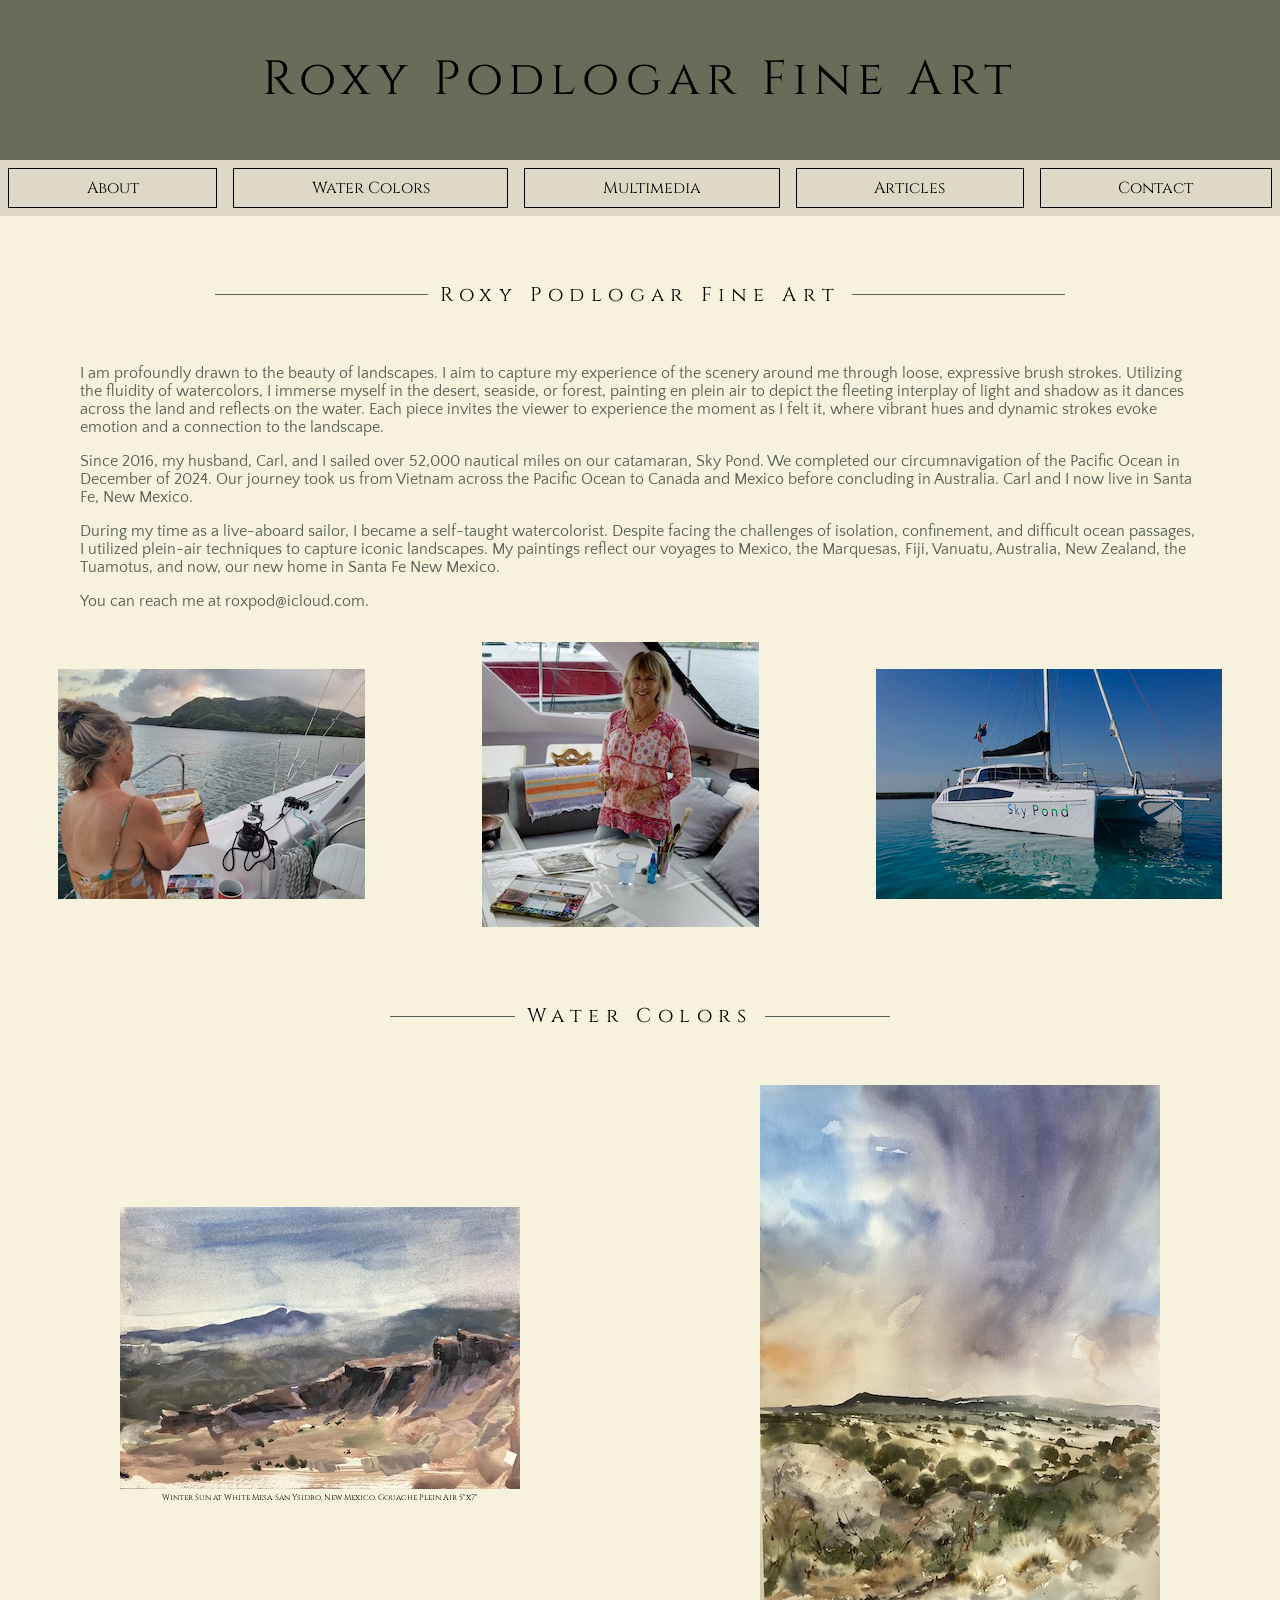
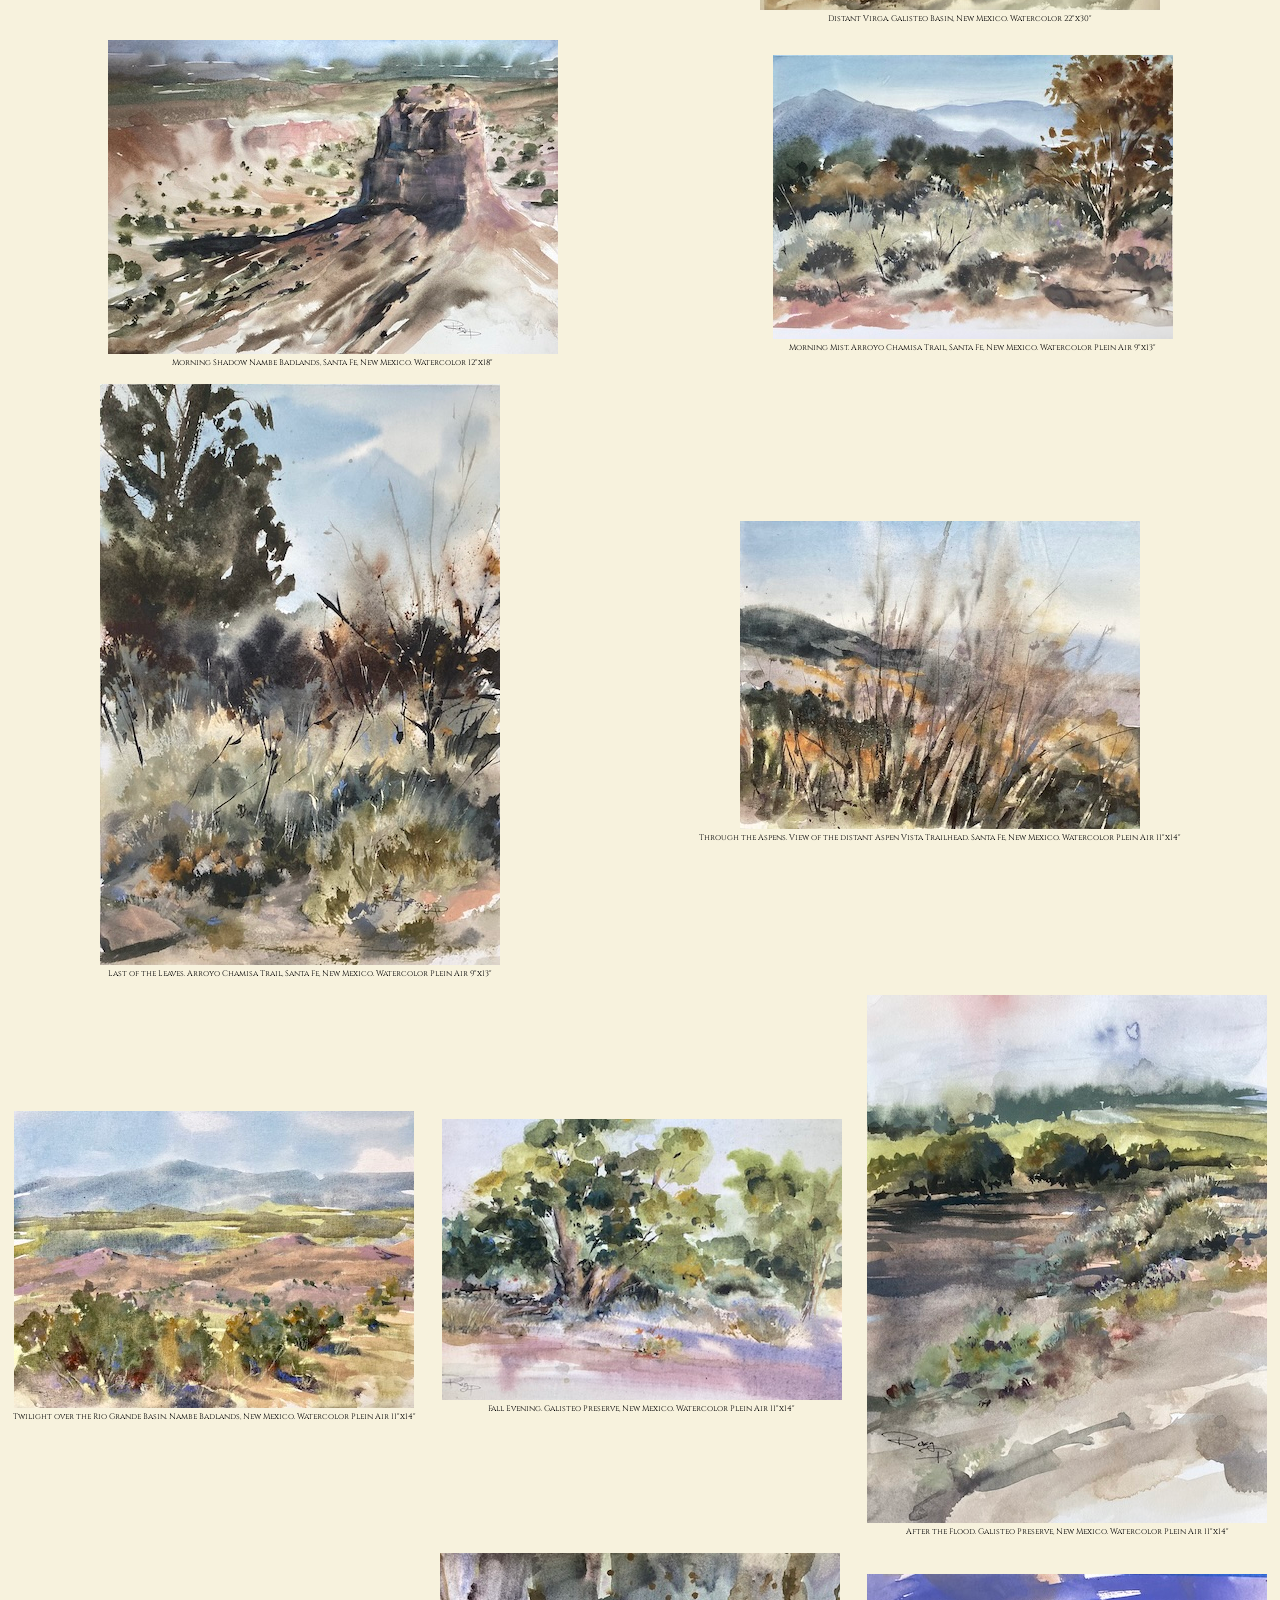
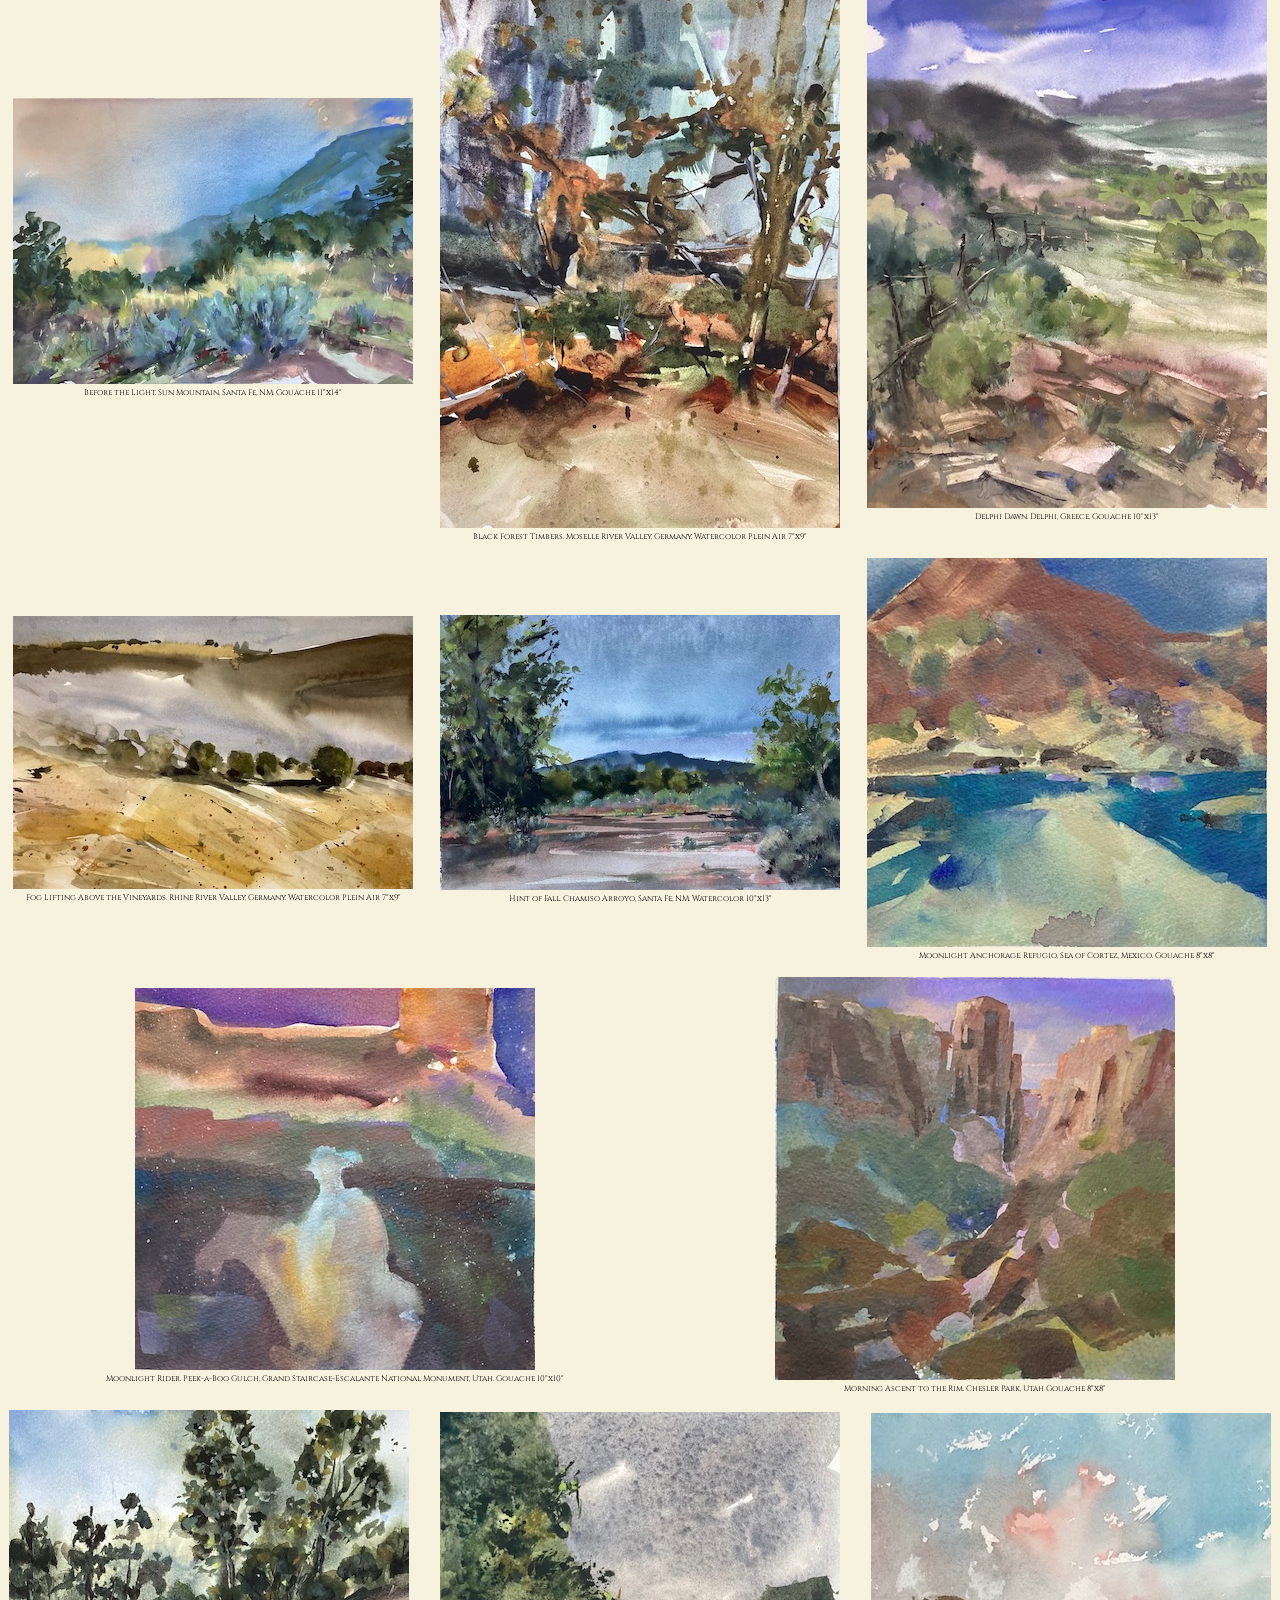
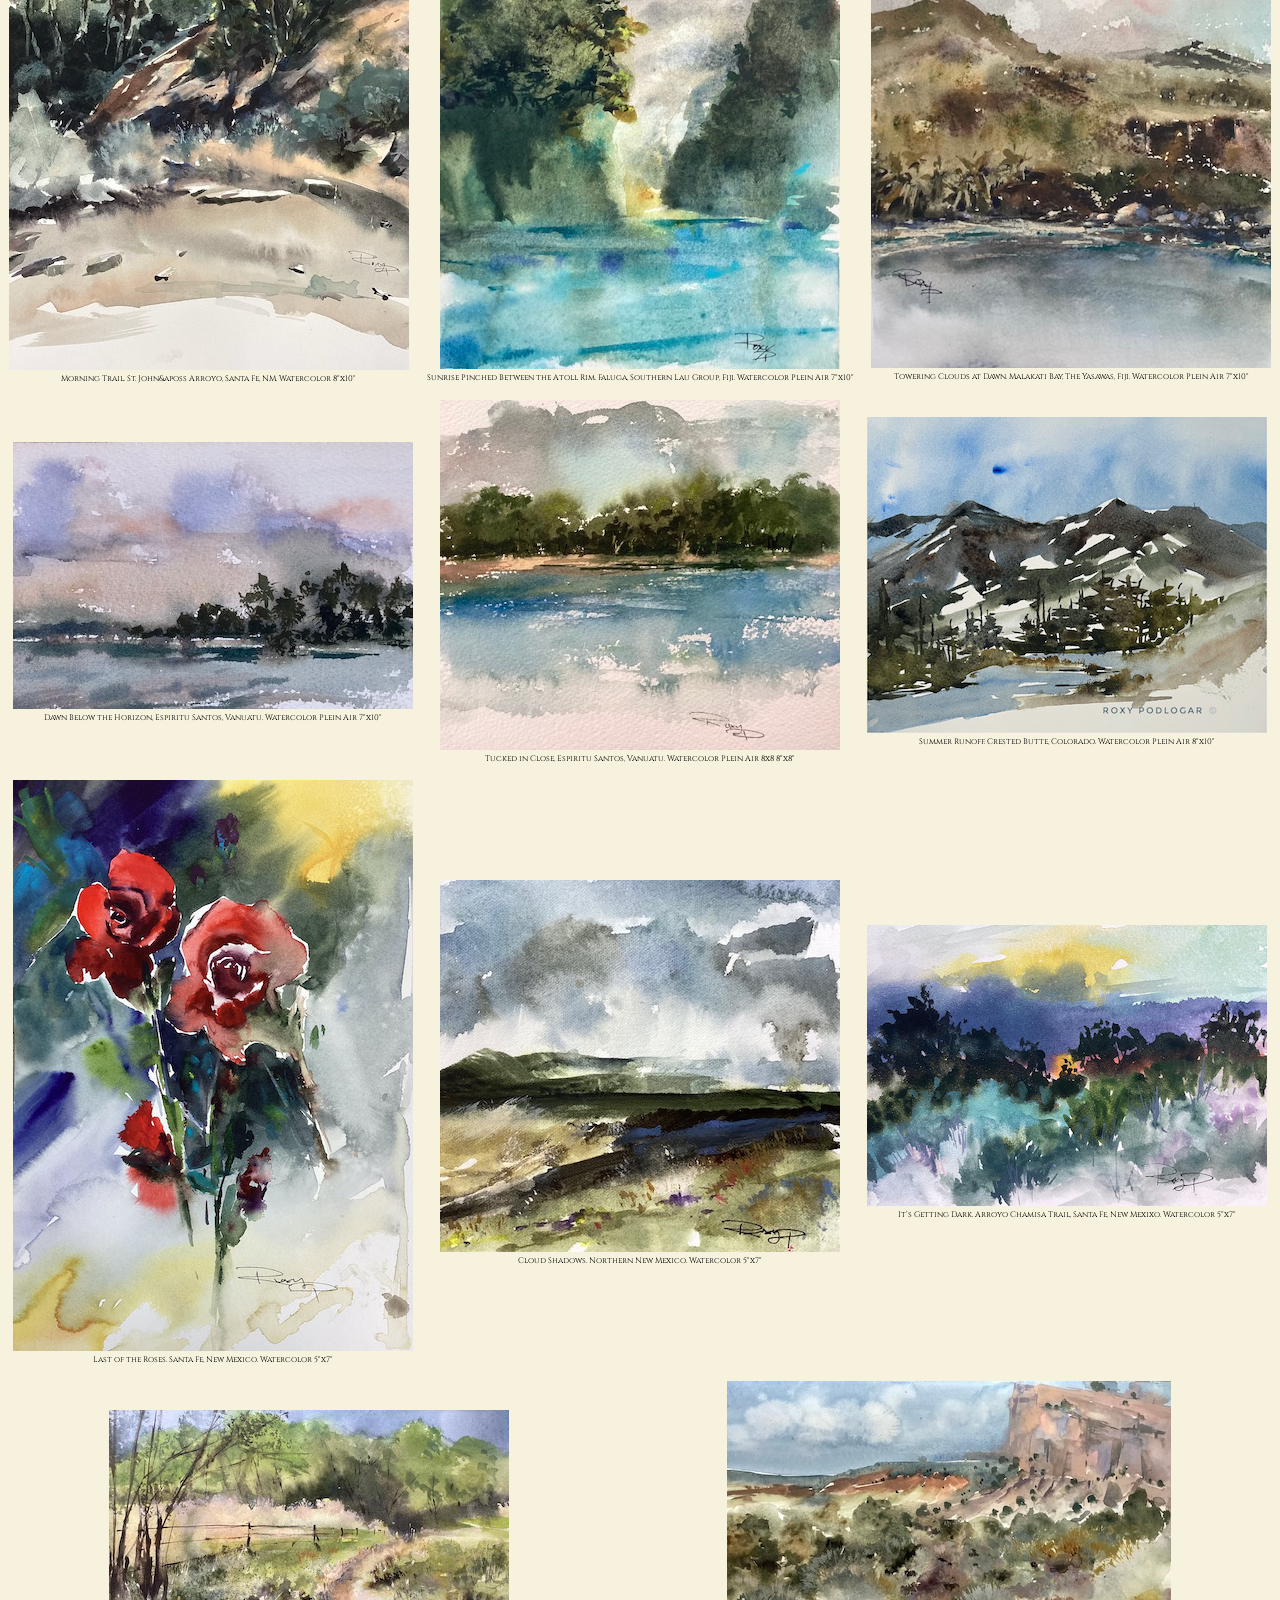
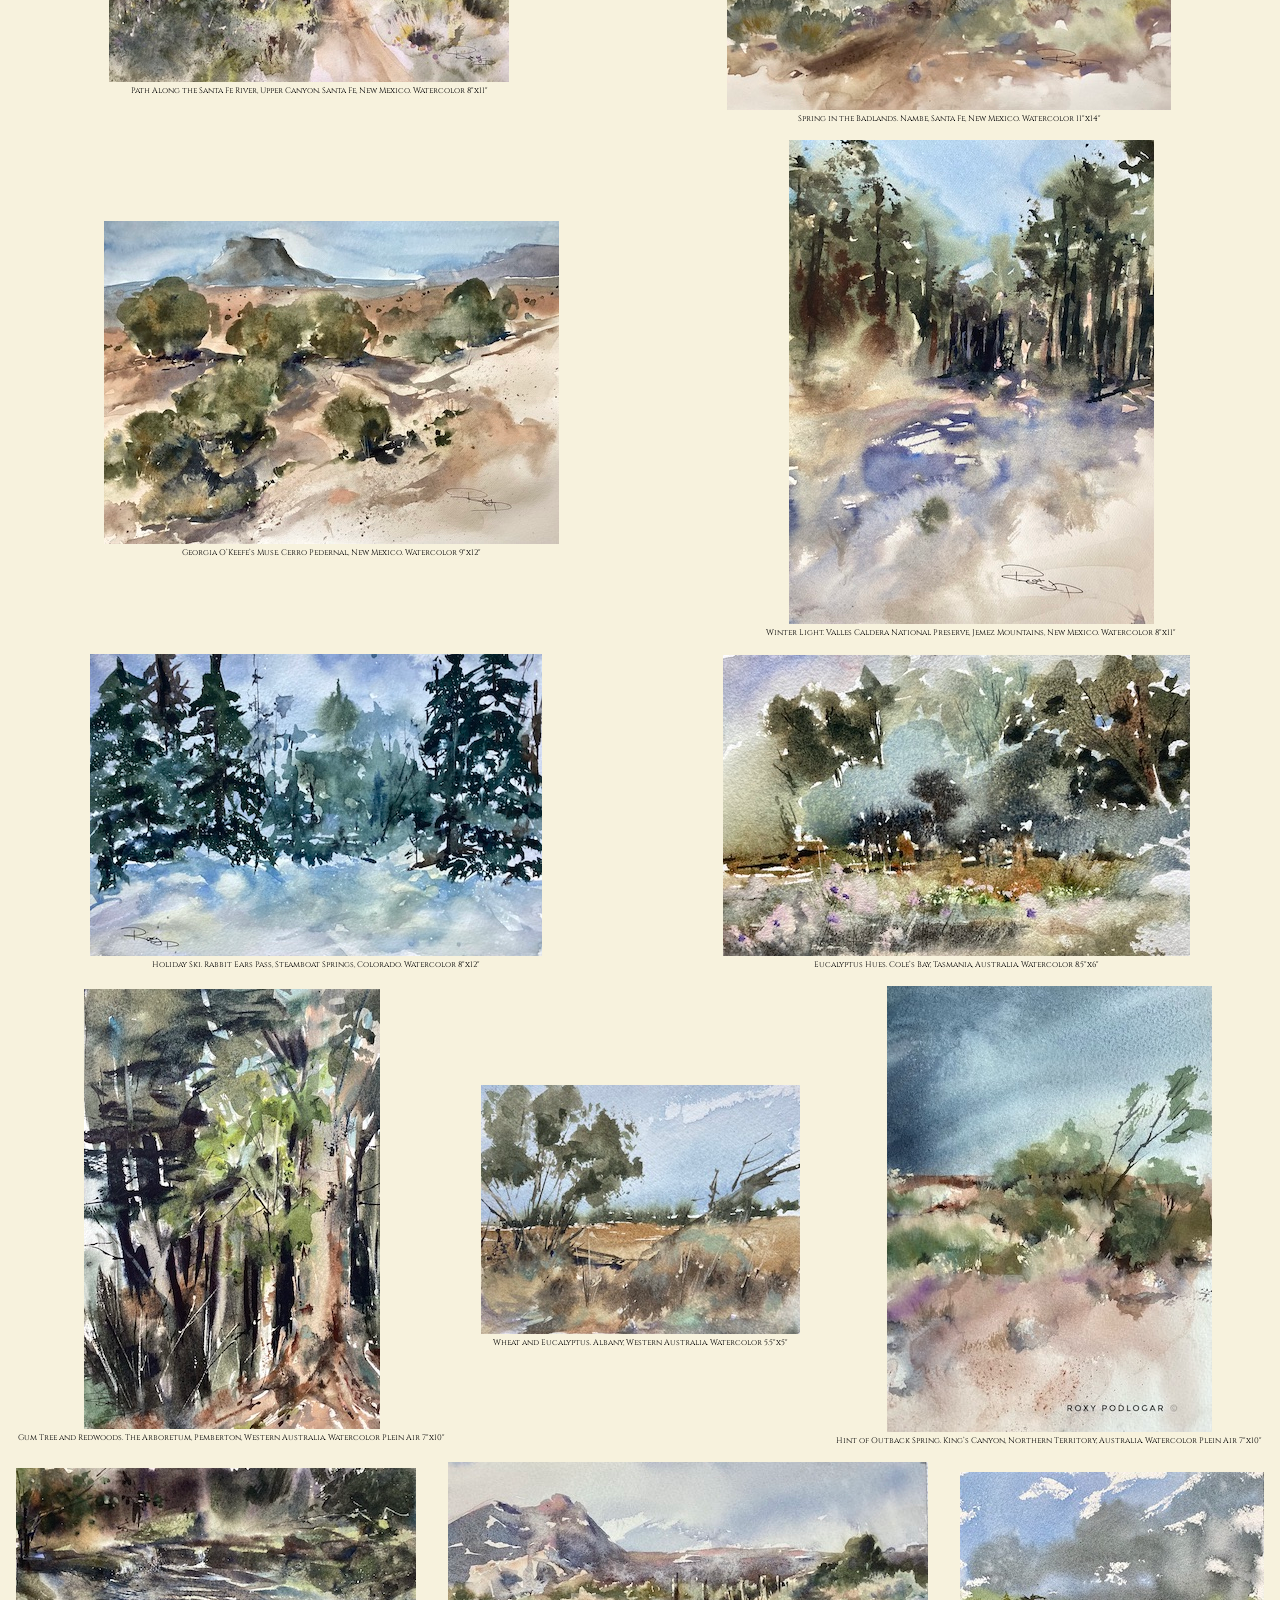
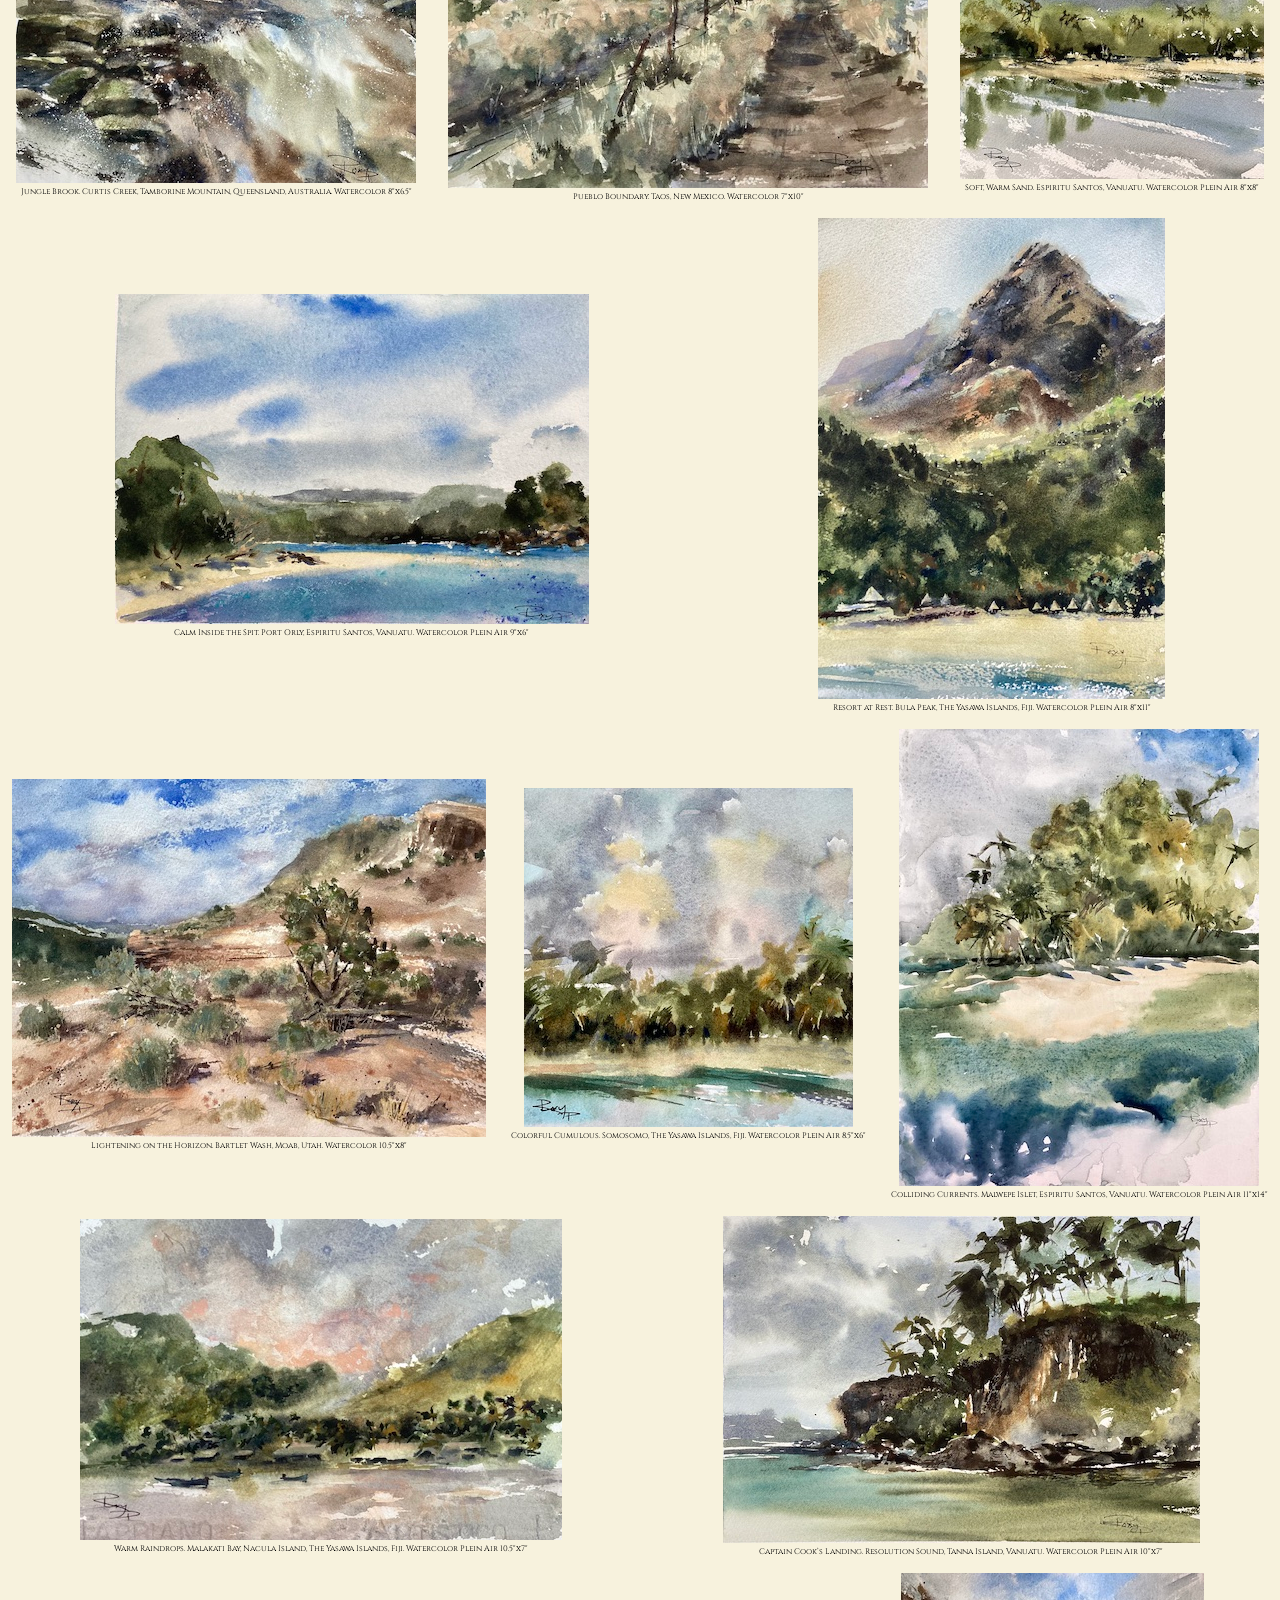
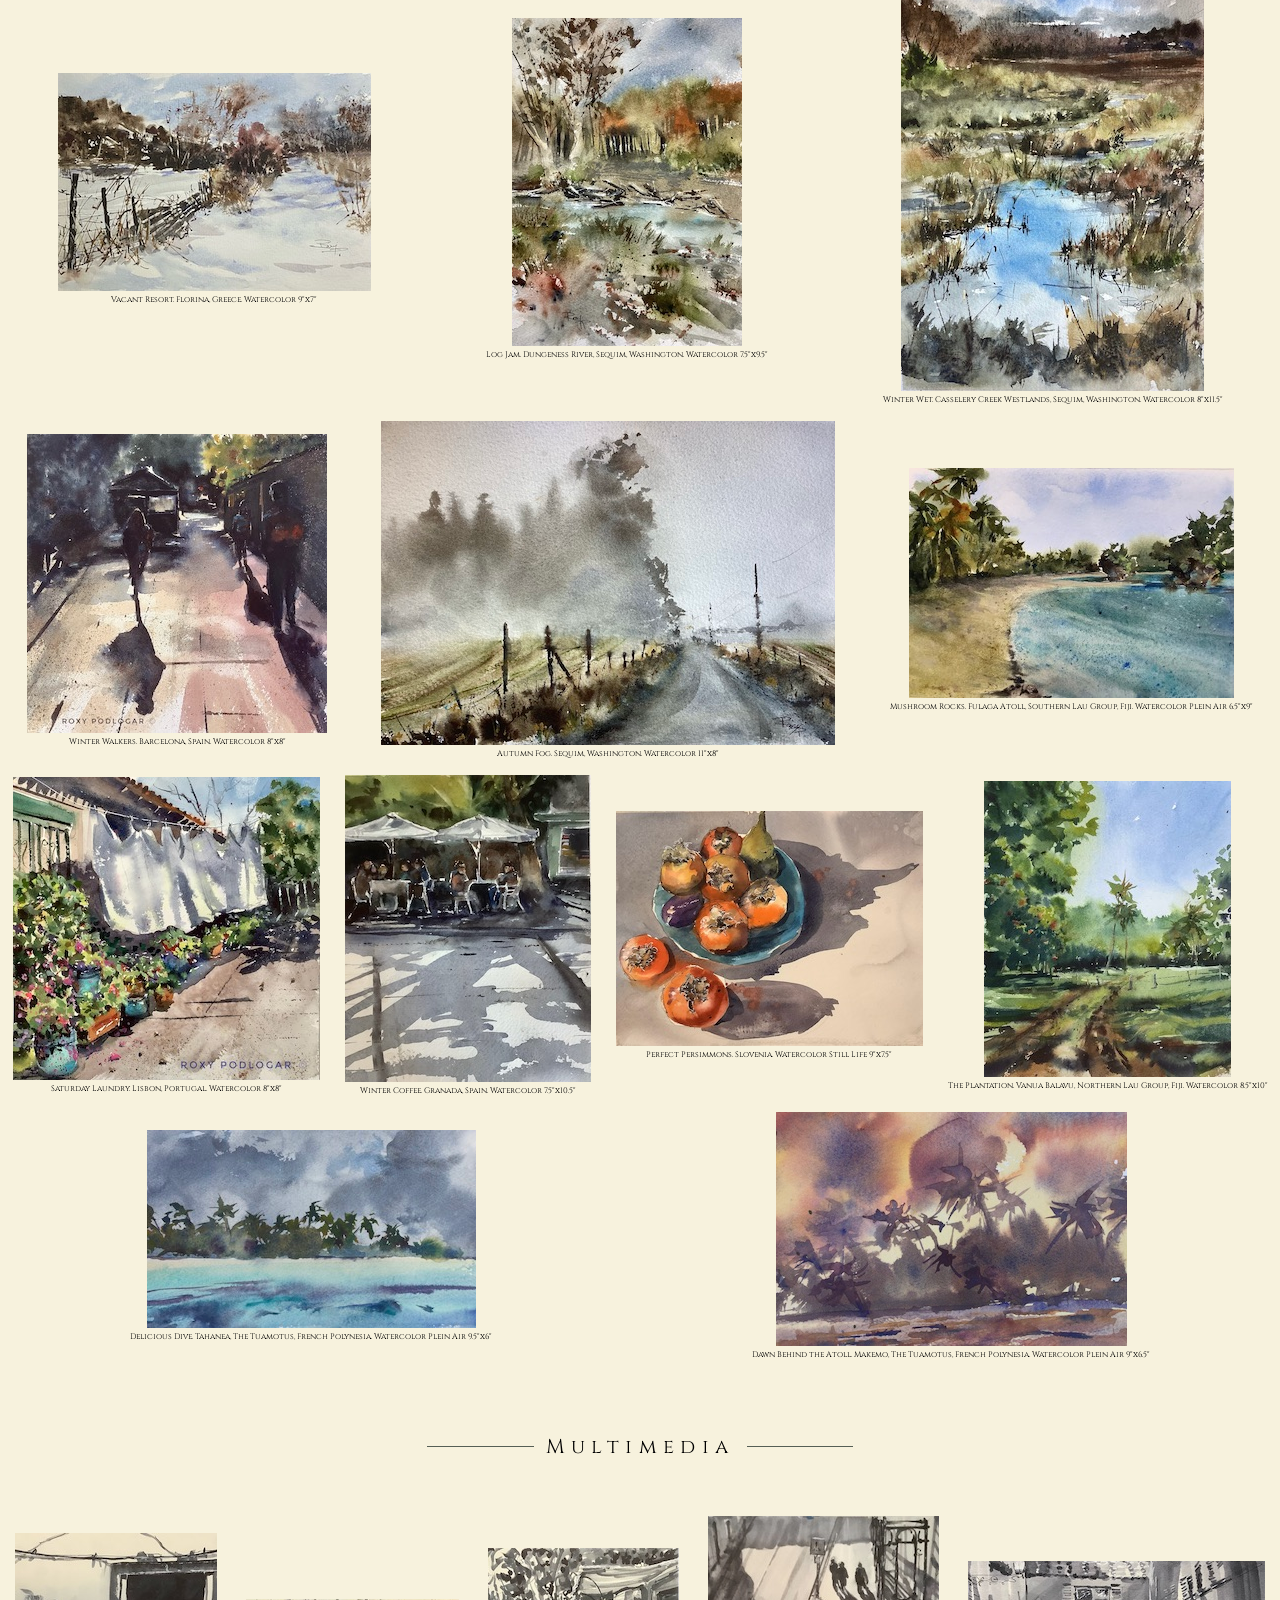
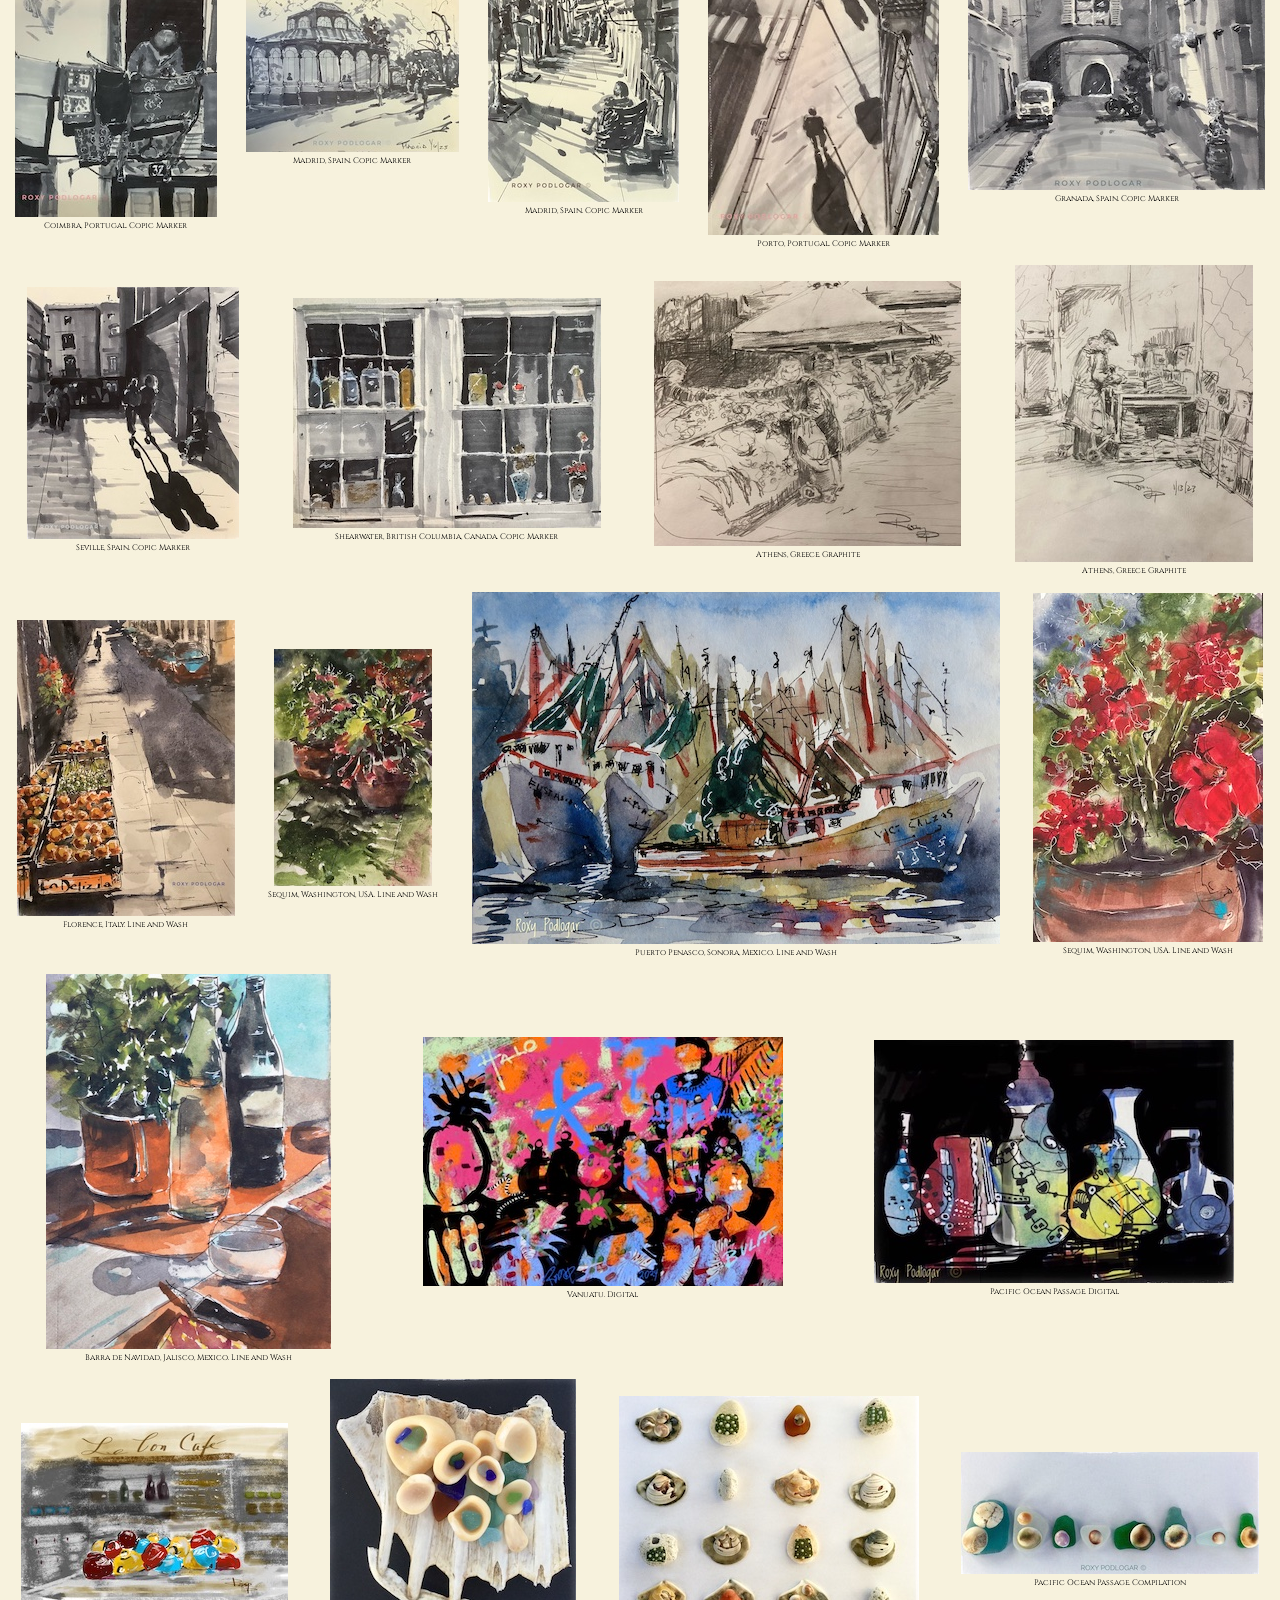
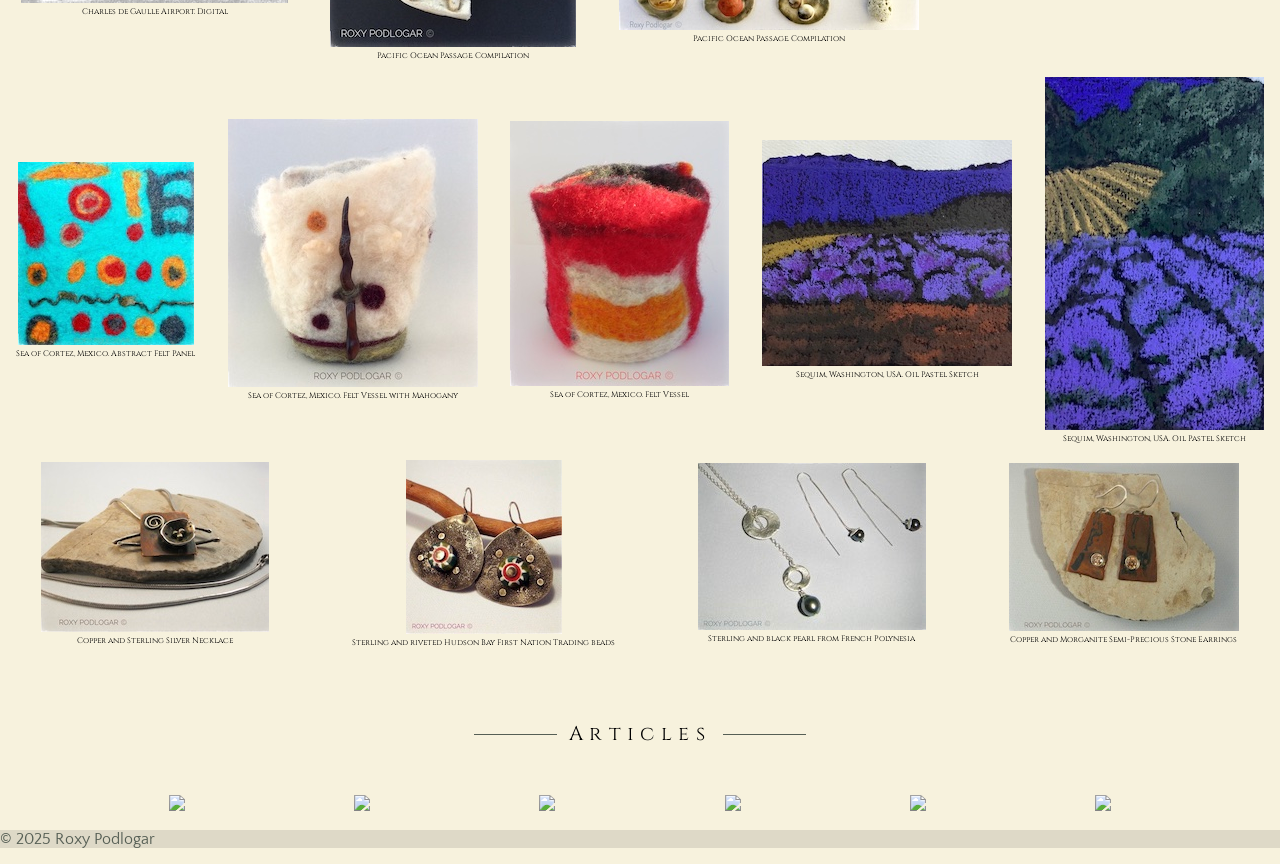
==== commit 7b9ec355: "Add files via upload" ====
--- a/index.html
+++ b/index.html
@@ -123,36 +123,34 @@
         <h2 id="Multimedia">Multimedia</h2>
         <div class="pics-wrapper">
 <figure class="pic-item"><img id="my-img" src="pics/m01.jpeg" data-bigger-src="pics/m01L.jpeg" title="Coimbra, Portugal. Copic Marker"><figcaption>Coimbra, Portugal. Copic Marker</figcaption></figure>
-
-          <figure class="pic-item"><img id="my-img" src="pics/m01.jpeg" data-bigger-src="pics/m01L.jpeg" title="Coimbra, Portugal. Copic Marker"><figcaption>Coimbra, Portugal. Copic Marker</figcaption></figure>
-          <figure class="pic-item"><img id="my-img" src="pics/m02.jpeg" data-bigger-src="pics/m02L.jpeg" title="Madrid, Spain. Copic Marker"><figcaption>Madrid, Spain. Copic Marker</figcaption></figure>
-          <figure class="pic-item"><img id="my-img" src="pics/m03.jpeg" data-bigger-src="pics/m03L.jpeg" title="Madrid, Spain. Copic Marker"><figcaption>Madrid, Spain. Copic Marker</figcaption></figure>
-          <figure class="pic-item"><img id="my-img" src="pics/m04.jpeg" data-bigger-src="pics/m04L.jpeg" title="Porto, Portugal. Copic Marker"><figcaption>Porto, Portugal. Copic Marker</figcaption></figure>
-          <figure class="pic-item"><img id="my-img" src="pics/m05.jpeg" data-bigger-src="pics/m05L.jpeg" title="Granada, Spain. Copic Marker"><figcaption>Granada, Spain. Copic Marker</figcaption></figure>
-          <figure class="pic-item"><img id="my-img" src="pics/m06.jpeg" data-bigger-src="pics/m06L.jpeg" title="Seville, Spain. Copic Marker"><figcaption>Seville, Spain. Copic Marker</figcaption></figure>
-          <figure class="pic-item"><img id="my-img" src="pics/m07.jpeg" data-bigger-src="pics/m07L.jpeg" title="Shearwater, British Columbia, Canada. Copic Marker"><figcaption>Shearwater, British Columbia, Canada. Copic Marker</figcaption></figure>
-          <figure class="pic-item"><img id="my-img" src="pics/m08.jpeg" data-bigger-src="pics/m08L.jpeg" title="Athens, Greece. Graphite"><figcaption>Athens, Greece. Graphite</figcaption></figure>
-          <figure class="pic-item"><img id="my-img" src="pics/m09.jpeg" data-bigger-src="pics/m09L.jpeg" title="Athens, Greece. Graphite"><figcaption>Athens, Greece. Graphite</figcaption></figure>
-          <figure class="pic-item"><img id="my-img" src="pics/m10.jpeg" data-bigger-src="pics/m10L.jpeg" title="Florence, Italy. Line and Wash"><figcaption>Florence, Italy. Line and Wash</figcaption></figure>
-          <figure class="pic-item"><img id="my-img" src="pics/m11.jpeg" data-bigger-src="pics/m11L.jpeg" title="Sequim, Washington, USA. Line and Wash"><figcaption>Sequim, Washington, USA. Line and Wash</figcaption></figure>
-          <figure class="pic-item"><img id="my-img" src="pics/m12.jpeg" data-bigger-src="pics/m12L.jpeg" title="Puerto Penasco, Sonora, Mexico. Line and Wash"><figcaption>Puerto Penasco, Sonora, Mexico. Line and Wash</figcaption></figure>
-          <figure class="pic-item"><img id="my-img" src="pics/m13.jpeg" data-bigger-src="pics/m13L.jpeg" title="Sequim, Washington, USA. Line and Wash"><figcaption>Sequim, Washington, USA. Line and Wash</figcaption></figure>
-          <figure class="pic-item"><img id="my-img" src="pics/m14.jpeg" data-bigger-src="pics/m14L.jpeg" title="Barra de Navidad, Jalisco, Mexico. Line and Wash"><figcaption>Barra de Navidad, Jalisco, Mexico. Line and Wash</figcaption></figure>
-          <figure class="pic-item"><img id="my-img" src="pics/m15.jpeg" data-bigger-src="pics/m15L.jpeg" title="Vanuatu. Digital"><figcaption>Vanuatu. Digital</figcaption></figure>
-          <figure class="pic-item"><img id="my-img" src="pics/m16.jpeg" data-bigger-src="pics/m16L.jpeg" title="Pacific Ocean Passage. Digital"><figcaption>Pacific Ocean Passage. Digital</figcaption></figure>
-          <figure class="pic-item"><img id="my-img" src="pics/m17.jpeg" data-bigger-src="pics/m17L.jpeg" title="Charles de Gaulle Airport. Digital"><figcaption>Charles de Gaulle Airport. Digital</figcaption></figure>
-          <figure class="pic-item"><img id="my-img" src="pics/m18.jpeg" data-bigger-src="pics/m18L.jpeg" title="Pacific Ocean Passage. Compilation"><figcaption>Pacific Ocean Passage. Compilation</figcaption></figure>
-          <figure class="pic-item"><img id="my-img" src="pics/m19.jpeg" data-bigger-src="pics/m19L.jpeg" title="Pacific Ocean Passage. Compilation"><figcaption>Pacific Ocean Passage. Compilation</figcaption></figure>
-          <figure class="pic-item"><img id="my-img" src="pics/m20.jpeg" data-bigger-src="pics/m20L.jpeg" title="Pacific Ocean Passage. Compilation"><figcaption>Pacific Ocean Passage. Compilation</figcaption></figure>
-          <figure class="pic-item"><img id="my-img" src="pics/m21.jpeg" data-bigger-src="pics/m21L.jpeg" title="Sea of Cortez, Mexico. Abstract Felt Panel"><figcaption>Sea of Cortez, Mexico. Abstract Felt Panel</figcaption></figure>
-          <figure class="pic-item"><img id="my-img" src="pics/m22.jpeg" data-bigger-src="pics/m22L.jpeg" title="Sea of Cortez, Mexico. Felt Vessel with Mahogany"><figcaption>Sea of Cortez, Mexico. Felt Vessel with Mahogany</figcaption></figure>
-          <figure class="pic-item"><img id="my-img" src="pics/m23.jpeg" data-bigger-src="pics/m23L.jpeg" title="Sea of Cortez, Mexico. Felt Vessel"><figcaption>Sea of Cortez, Mexico. Felt Vessel</figcaption></figure>
-          <figure class="pic-item"><img id="my-img" src="pics/m24.jpeg" data-bigger-src="pics/m24L.jpeg" title="Sequim, Washington, USA. Oil Pastel Sketch"><figcaption>Sequim, Washington, USA. Oil Pastel Sketch</figcaption></figure>
-          <figure class="pic-item"><img id="my-img" src="pics/m25.jpeg" data-bigger-src="pics/m25L.jpeg" title="Sequim, Washington, USA. Oil Pastel Sketch"><figcaption>Sequim, Washington, USA. Oil Pastel Sketch</figcaption></figure>
-          <figure class="pic-item"><img id="my-img" src="pics/m26.jpeg" data-bigger-src="pics/m26L.jpeg" title="Copper and Sterling Silver Necklace"><figcaption>Copper and Sterling Silver Necklace</figcaption></figure>
-          <figure class="pic-item"><img id="my-img" src="pics/m27.jpeg" data-bigger-src="pics/m27L.jpeg" title="Sterling and riveted Hudson Bay First Nation Trading beads"><figcaption>Sterling and riveted Hudson Bay First Nation Trading beads</figcaption></figure>
-          <figure class="pic-item"><img id="my-img" src="pics/m28.jpeg" data-bigger-src="pics/m28L.jpeg" title="Sterling and black pearl from French Polynesia"><figcaption>Sterling and black pearl from French Polynesia</figcaption></figure>
-          <figure class="pic-item"><img id="my-img" src="pics/m29.jpeg" data-bigger-src="pics/m29L.jpeg" title="Copper and Morganite Semi-Precious Stone Earrings"><figcaption>Copper and Morganite Semi-Precious Stone Earrings</figcaption></figure>
+<figure class="pic-item"><img id="my-img" src="pics/m02.jpeg" data-bigger-src="pics/m02L.jpeg" title="Madrid, Spain. Copic Marker"><figcaption>Madrid, Spain. Copic Marker</figcaption></figure>
+<figure class="pic-item"><img id="my-img" src="pics/m03.jpeg" data-bigger-src="pics/m03L.jpeg" title="Madrid, Spain. Copic Marker"><figcaption>Madrid, Spain. Copic Marker</figcaption></figure>
+<figure class="pic-item"><img id="my-img" src="pics/m04.jpeg" data-bigger-src="pics/m04L.jpeg" title="Porto, Portugal. Copic Marker"><figcaption>Porto, Portugal. Copic Marker</figcaption></figure>
+<figure class="pic-item"><img id="my-img" src="pics/m05.jpeg" data-bigger-src="pics/m05L.jpeg" title="Granada, Spain. Copic Marker"><figcaption>Granada, Spain. Copic Marker</figcaption></figure>
+<figure class="pic-item"><img id="my-img" src="pics/m06.jpeg" data-bigger-src="pics/m06L.jpeg" title="Seville, Spain. Copic Marker"><figcaption>Seville, Spain. Copic Marker</figcaption></figure>
+<figure class="pic-item"><img id="my-img" src="pics/m07.jpeg" data-bigger-src="pics/m07L.jpeg" title="Shearwater, British Columbia, Canada. Copic Marker"><figcaption>Shearwater, British Columbia, Canada. Copic Marker</figcaption></figure>
+<figure class="pic-item"><img id="my-img" src="pics/m08.jpeg" data-bigger-src="pics/m08L.jpeg" title="Athens, Greece. Graphite"><figcaption>Athens, Greece. Graphite</figcaption></figure>
+<figure class="pic-item"><img id="my-img" src="pics/m09.jpeg" data-bigger-src="pics/m09L.jpeg" title="Athens, Greece. Graphite"><figcaption>Athens, Greece. Graphite</figcaption></figure>
+<figure class="pic-item"><img id="my-img" src="pics/m10.jpeg" data-bigger-src="pics/m10L.jpeg" title="Florence, Italy. Line and Wash"><figcaption>Florence, Italy. Line and Wash</figcaption></figure>
+<figure class="pic-item"><img id="my-img" src="pics/m11.jpeg" data-bigger-src="pics/m11L.jpeg" title="Sequim, Washington, USA. Line and Wash"><figcaption>Sequim, Washington, USA. Line and Wash</figcaption></figure>
+<figure class="pic-item"><img id="my-img" src="pics/m12.jpeg" data-bigger-src="pics/m12L.jpeg" title="Puerto Penasco, Sonora, Mexico. Line and Wash"><figcaption>Puerto Penasco, Sonora, Mexico. Line and Wash</figcaption></figure>
+<figure class="pic-item"><img id="my-img" src="pics/m13.jpeg" data-bigger-src="pics/m13L.jpeg" title="Sequim, Washington, USA. Line and Wash"><figcaption>Sequim, Washington, USA. Line and Wash</figcaption></figure>
+<figure class="pic-item"><img id="my-img" src="pics/m14.jpeg" data-bigger-src="pics/m14L.jpeg" title="Barra de Navidad, Jalisco, Mexico. Line and Wash"><figcaption>Barra de Navidad, Jalisco, Mexico. Line and Wash</figcaption></figure>
+<figure class="pic-item"><img id="my-img" src="pics/m15.jpeg" data-bigger-src="pics/m15L.jpeg" title="Vanuatu. Digital"><figcaption>Vanuatu. Digital</figcaption></figure>
+<figure class="pic-item"><img id="my-img" src="pics/m16.jpeg" data-bigger-src="pics/m16L.jpeg" title="Pacific Ocean Passage. Digital"><figcaption>Pacific Ocean Passage. Digital</figcaption></figure>
+<figure class="pic-item"><img id="my-img" src="pics/m17.jpeg" data-bigger-src="pics/m17L.jpeg" title="Charles de Gaulle Airport. Digital"><figcaption>Charles de Gaulle Airport. Digital</figcaption></figure>
+<figure class="pic-item"><img id="my-img" src="pics/m18.jpeg" data-bigger-src="pics/m18L.jpeg" title="Pacific Ocean Passage. Compilation"><figcaption>Pacific Ocean Passage. Compilation</figcaption></figure>
+<figure class="pic-item"><img id="my-img" src="pics/m19.jpeg" data-bigger-src="pics/m19L.jpeg" title="Pacific Ocean Passage. Compilation"><figcaption>Pacific Ocean Passage. Compilation</figcaption></figure>
+<figure class="pic-item"><img id="my-img" src="pics/m20.jpeg" data-bigger-src="pics/m20L.jpeg" title="Pacific Ocean Passage. Compilation"><figcaption>Pacific Ocean Passage. Compilation</figcaption></figure>
+<figure class="pic-item"><img id="my-img" src="pics/m21.jpeg" data-bigger-src="pics/m21L.jpeg" title="Sea of Cortez, Mexico. Abstract Felt Panel"><figcaption>Sea of Cortez, Mexico. Abstract Felt Panel</figcaption></figure>
+<figure class="pic-item"><img id="my-img" src="pics/m22.jpeg" data-bigger-src="pics/m22L.jpeg" title="Sea of Cortez, Mexico. Felt Vessel with Mahogany"><figcaption>Sea of Cortez, Mexico. Felt Vessel with Mahogany</figcaption></figure>
+<figure class="pic-item"><img id="my-img" src="pics/m23.jpeg" data-bigger-src="pics/m23L.jpeg" title="Sea of Cortez, Mexico. Felt Vessel"><figcaption>Sea of Cortez, Mexico. Felt Vessel</figcaption></figure>
+<figure class="pic-item"><img id="my-img" src="pics/m24.jpeg" data-bigger-src="pics/m24L.jpeg" title="Sequim, Washington, USA. Oil Pastel Sketch"><figcaption>Sequim, Washington, USA. Oil Pastel Sketch</figcaption></figure>
+<figure class="pic-item"><img id="my-img" src="pics/m25.jpeg" data-bigger-src="pics/m25L.jpeg" title="Sequim, Washington, USA. Oil Pastel Sketch"><figcaption>Sequim, Washington, USA. Oil Pastel Sketch</figcaption></figure>
+<figure class="pic-item"><img id="my-img" src="pics/m26.jpeg" data-bigger-src="pics/m26L.jpeg" title="Copper and Sterling Silver Necklace"><figcaption>Copper and Sterling Silver Necklace</figcaption></figure>
+<figure class="pic-item"><img id="my-img" src="pics/m27.jpeg" data-bigger-src="pics/m27L.jpeg" title="Sterling and riveted Hudson Bay First Nation Trading beads"><figcaption>Sterling and riveted Hudson Bay First Nation Trading beads</figcaption></figure>
+<figure class="pic-item"><img id="my-img" src="pics/m28.jpeg" data-bigger-src="pics/m28L.jpeg" title="Sterling and black pearl from French Polynesia"><figcaption>Sterling and black pearl from French Polynesia</figcaption></figure>
+<figure class="pic-item"><img id="my-img" src="pics/m29.jpeg" data-bigger-src="pics/m29L.jpeg" title="Copper and Morganite Semi-Precious Stone Earrings"><figcaption>Copper and Morganite Semi-Precious Stone Earrings</figcaption></figure>
         </div>
       </section>
 
